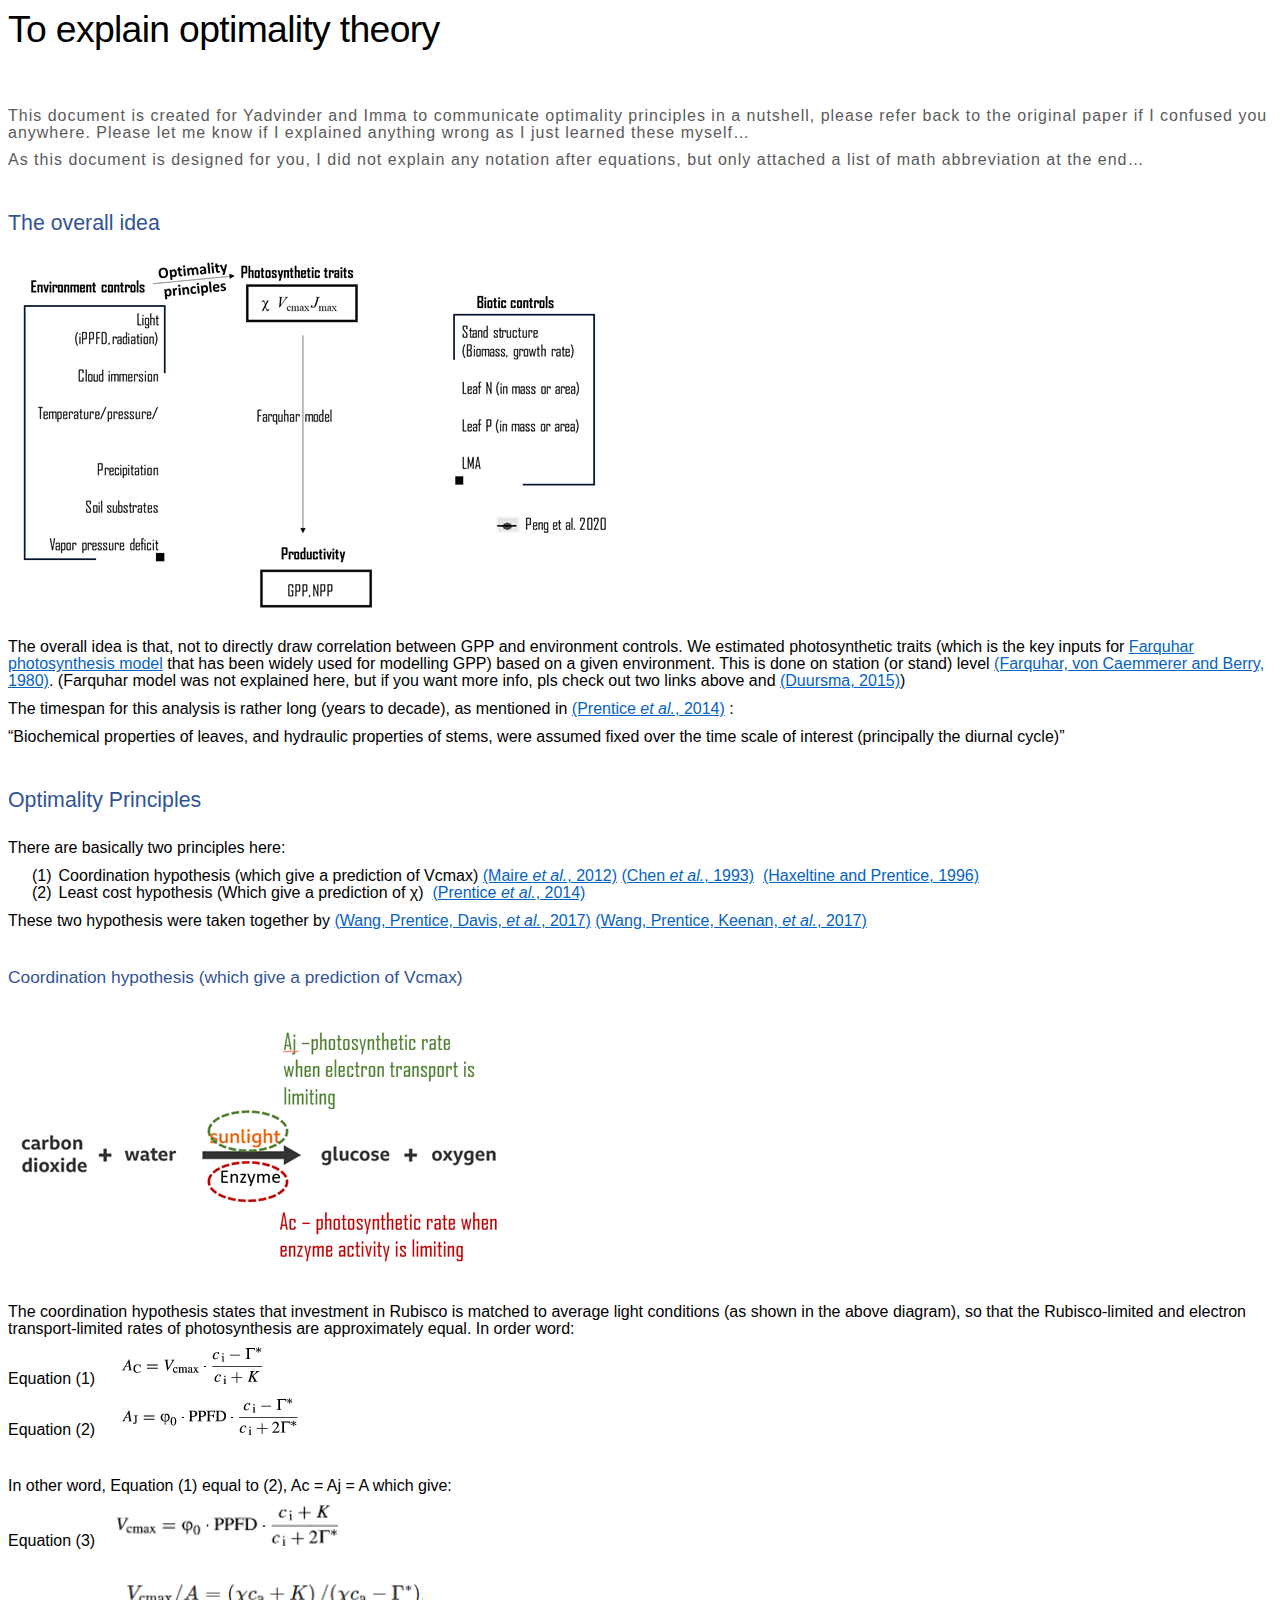
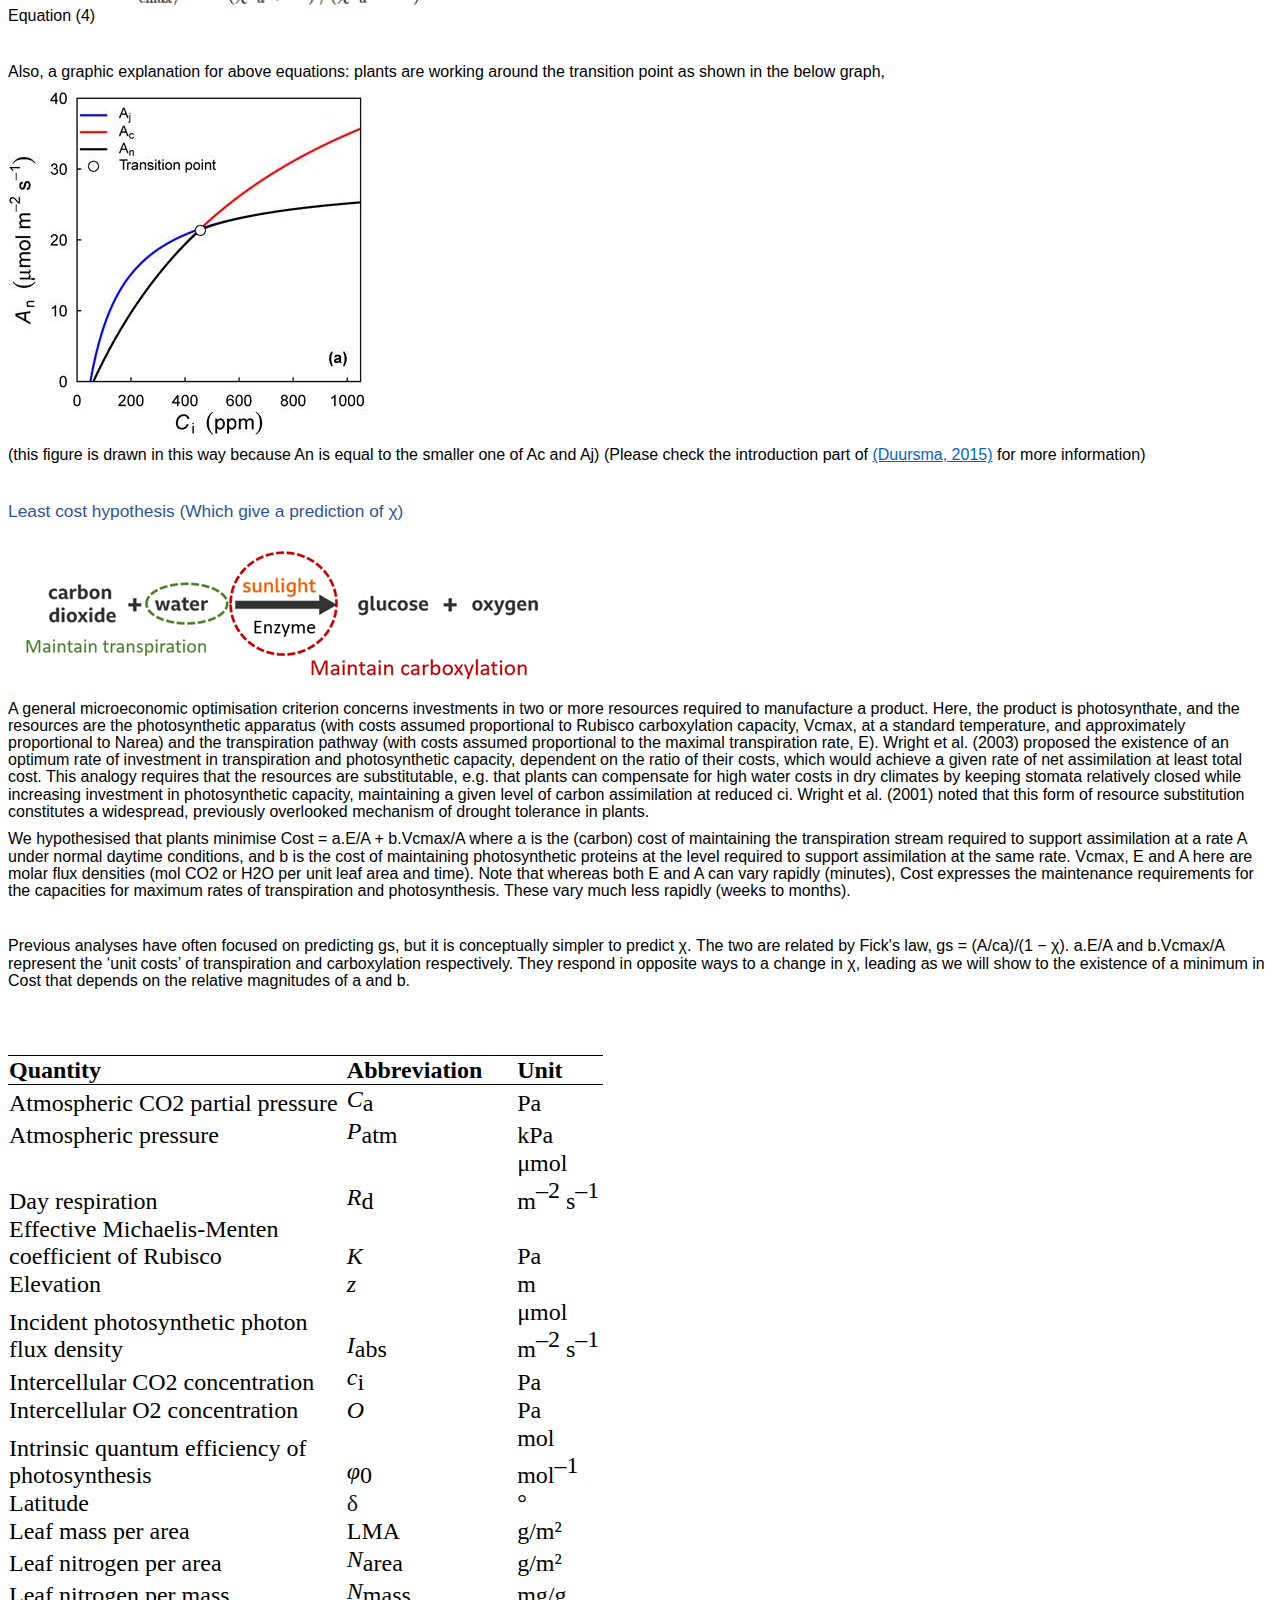
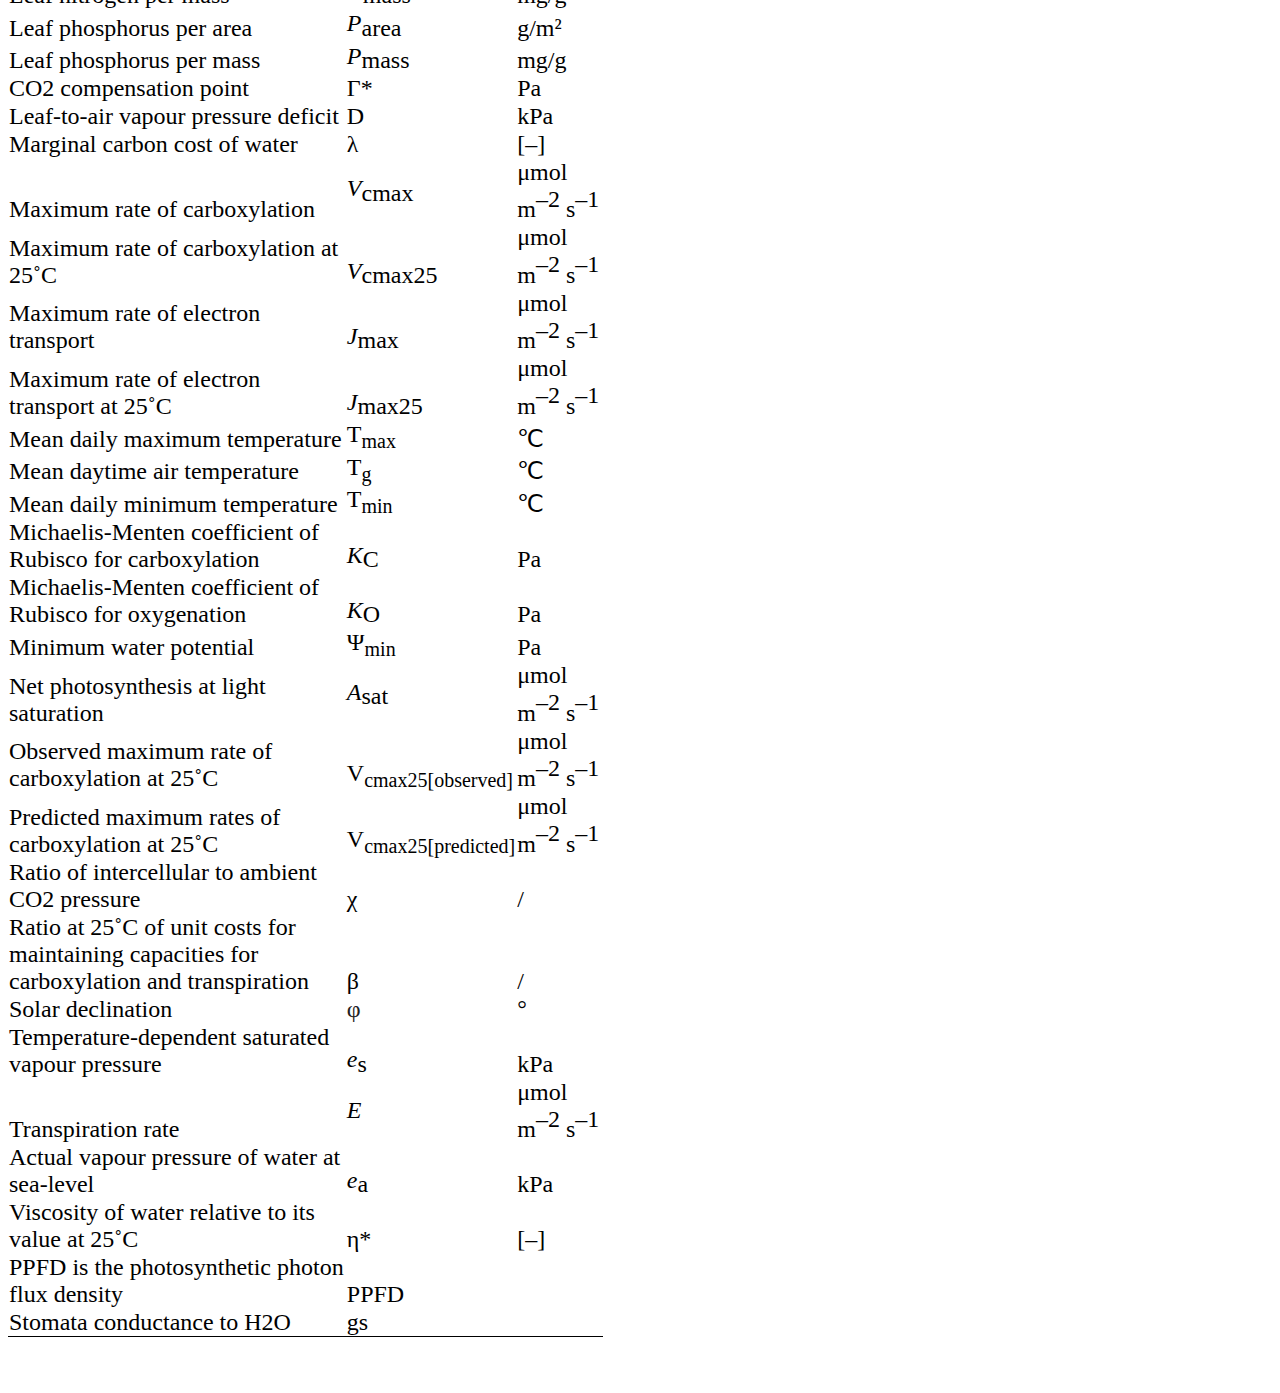
==== optimality.htm @ ad8cc316 "upload for yad again" ====
<html xmlns:v="urn:schemas-microsoft-com:vml"
xmlns:o="urn:schemas-microsoft-com:office:office"
xmlns:w="urn:schemas-microsoft-com:office:word"
xmlns:dt="uuid:C2F41010-65B3-11d1-A29F-00AA00C14882"
xmlns:m="http://schemas.microsoft.com/office/2004/12/omml"
xmlns="http://www.w3.org/TR/REC-html40">

<head>
<meta http-equiv=Content-Type content="text/html; charset=windows-1252">
<meta name=ProgId content=Word.Document>
<meta name=Generator content="Microsoft Word 15">
<meta name=Originator content="Microsoft Word 15">
<link rel=File-List href="optimality_files/filelist.xml">
<link rel=Edit-Time-Data href="optimality_files/editdata.mso">
<!--[if !mso]>
<style>
v\:* {behavior:url(#default#VML);}
o\:* {behavior:url(#default#VML);}
w\:* {behavior:url(#default#VML);}
.shape {behavior:url(#default#VML);}
</style>
<![endif]--><!--[if gte mso 9]><xml>
 <o:DocumentProperties>
  <o:Author>Huanyuan Zhang</o:Author>
  <o:LastAuthor>Huanyuan Zhang</o:LastAuthor>
  <o:Revision>2</o:Revision>
  <o:TotalTime>1</o:TotalTime>
  <o:Created>2020-02-04T22:52:00Z</o:Created>
  <o:LastSaved>2020-02-04T22:52:00Z</o:LastSaved>
  <o:Pages>6</o:Pages>
  <o:Words>4407</o:Words>
  <o:Characters>25124</o:Characters>
  <o:Lines>209</o:Lines>
  <o:Paragraphs>58</o:Paragraphs>
  <o:CharactersWithSpaces>29473</o:CharactersWithSpaces>
  <o:Version>16.00</o:Version>
 </o:DocumentProperties>
 <o:CustomDocumentProperties>
  <o:Mendeley_x0020_Document_1 dt:dt="string">True</o:Mendeley_x0020_Document_1>
  <o:Mendeley_x0020_Unique_x0020_User_x0020_Id_1 dt:dt="string">0187dc9f-86c5-33ab-b234-ea0f21d6e36a</o:Mendeley_x0020_Unique_x0020_User_x0020_Id_1>
  <o:Mendeley_x0020_Citation_x0020_Style_1 dt:dt="string">http://www.zotero.org/styles/harvard-cite-them-right</o:Mendeley_x0020_Citation_x0020_Style_1>
  <o:Mendeley_x0020_Recent_x0020_Style_x0020_Id_x0020_0_1 dt:dt="string">http://www.zotero.org/styles/american-medical-association</o:Mendeley_x0020_Recent_x0020_Style_x0020_Id_x0020_0_1>
  <o:Mendeley_x0020_Recent_x0020_Style_x0020_Name_x0020_0_1 dt:dt="string">American Medical Association</o:Mendeley_x0020_Recent_x0020_Style_x0020_Name_x0020_0_1>
  <o:Mendeley_x0020_Recent_x0020_Style_x0020_Id_x0020_1_1 dt:dt="string">http://www.zotero.org/styles/american-political-science-association</o:Mendeley_x0020_Recent_x0020_Style_x0020_Id_x0020_1_1>
  <o:Mendeley_x0020_Recent_x0020_Style_x0020_Name_x0020_1_1 dt:dt="string">American Political Science Association</o:Mendeley_x0020_Recent_x0020_Style_x0020_Name_x0020_1_1>
  <o:Mendeley_x0020_Recent_x0020_Style_x0020_Id_x0020_2_1 dt:dt="string">http://www.zotero.org/styles/apa</o:Mendeley_x0020_Recent_x0020_Style_x0020_Id_x0020_2_1>
  <o:Mendeley_x0020_Recent_x0020_Style_x0020_Name_x0020_2_1 dt:dt="string">American Psychological Association 6th edition</o:Mendeley_x0020_Recent_x0020_Style_x0020_Name_x0020_2_1>
  <o:Mendeley_x0020_Recent_x0020_Style_x0020_Id_x0020_3_1 dt:dt="string">http://www.zotero.org/styles/american-sociological-association</o:Mendeley_x0020_Recent_x0020_Style_x0020_Id_x0020_3_1>
  <o:Mendeley_x0020_Recent_x0020_Style_x0020_Name_x0020_3_1 dt:dt="string">American Sociological Association</o:Mendeley_x0020_Recent_x0020_Style_x0020_Name_x0020_3_1>
  <o:Mendeley_x0020_Recent_x0020_Style_x0020_Id_x0020_4_1 dt:dt="string">http://www.zotero.org/styles/chicago-author-date</o:Mendeley_x0020_Recent_x0020_Style_x0020_Id_x0020_4_1>
  <o:Mendeley_x0020_Recent_x0020_Style_x0020_Name_x0020_4_1 dt:dt="string">Chicago Manual of Style 17th edition (author-date)</o:Mendeley_x0020_Recent_x0020_Style_x0020_Name_x0020_4_1>
  <o:Mendeley_x0020_Recent_x0020_Style_x0020_Id_x0020_5_1 dt:dt="string">http://www.zotero.org/styles/harvard-cite-them-right</o:Mendeley_x0020_Recent_x0020_Style_x0020_Id_x0020_5_1>
  <o:Mendeley_x0020_Recent_x0020_Style_x0020_Name_x0020_5_1 dt:dt="string">Cite Them Right 10th edition - Harvard</o:Mendeley_x0020_Recent_x0020_Style_x0020_Name_x0020_5_1>
  <o:Mendeley_x0020_Recent_x0020_Style_x0020_Id_x0020_6_1 dt:dt="string">http://www.zotero.org/styles/global-change-biology</o:Mendeley_x0020_Recent_x0020_Style_x0020_Id_x0020_6_1>
  <o:Mendeley_x0020_Recent_x0020_Style_x0020_Name_x0020_6_1 dt:dt="string">Global Change Biology</o:Mendeley_x0020_Recent_x0020_Style_x0020_Name_x0020_6_1>
  <o:Mendeley_x0020_Recent_x0020_Style_x0020_Id_x0020_7_1 dt:dt="string">http://www.zotero.org/styles/ieee</o:Mendeley_x0020_Recent_x0020_Style_x0020_Id_x0020_7_1>
  <o:Mendeley_x0020_Recent_x0020_Style_x0020_Name_x0020_7_1 dt:dt="string">IEEE</o:Mendeley_x0020_Recent_x0020_Style_x0020_Name_x0020_7_1>
  <o:Mendeley_x0020_Recent_x0020_Style_x0020_Id_x0020_8_1 dt:dt="string">http://www.zotero.org/styles/modern-humanities-research-association</o:Mendeley_x0020_Recent_x0020_Style_x0020_Id_x0020_8_1>
  <o:Mendeley_x0020_Recent_x0020_Style_x0020_Name_x0020_8_1 dt:dt="string">Modern Humanities Research Association 3rd edition (note with bibliography)</o:Mendeley_x0020_Recent_x0020_Style_x0020_Name_x0020_8_1>
  <o:Mendeley_x0020_Recent_x0020_Style_x0020_Id_x0020_9_1 dt:dt="string">http://www.zotero.org/styles/nature</o:Mendeley_x0020_Recent_x0020_Style_x0020_Id_x0020_9_1>
  <o:Mendeley_x0020_Recent_x0020_Style_x0020_Name_x0020_9_1 dt:dt="string">Nature</o:Mendeley_x0020_Recent_x0020_Style_x0020_Name_x0020_9_1>
 </o:CustomDocumentProperties>
 <o:OfficeDocumentSettings>
  <o:AllowPNG/>
 </o:OfficeDocumentSettings>
</xml><![endif]-->
<link rel=dataStoreItem href="optimality_files/item0001.xml"
target="optimality_files/props002.xml">
<link rel=themeData href="optimality_files/themedata.thmx">
<link rel=colorSchemeMapping href="optimality_files/colorschememapping.xml">
<!--[if gte mso 9]><xml>
 <w:WordDocument>
  <w:TrackMoves>false</w:TrackMoves>
  <w:TrackFormatting/>
  <w:PunctuationKerning/>
  <w:ValidateAgainstSchemas/>
  <w:SaveIfXMLInvalid>false</w:SaveIfXMLInvalid>
  <w:IgnoreMixedContent>false</w:IgnoreMixedContent>
  <w:AlwaysShowPlaceholderText>false</w:AlwaysShowPlaceholderText>
  <w:DoNotPromoteQF/>
  <w:LidThemeOther>EN-GB</w:LidThemeOther>
  <w:LidThemeAsian>ZH-CN</w:LidThemeAsian>
  <w:LidThemeComplexScript>X-NONE</w:LidThemeComplexScript>
  <w:Compatibility>
   <w:BreakWrappedTables/>
   <w:SnapToGridInCell/>
   <w:WrapTextWithPunct/>
   <w:UseAsianBreakRules/>
   <w:DontGrowAutofit/>
   <w:SplitPgBreakAndParaMark/>
   <w:EnableOpenTypeKerning/>
   <w:DontFlipMirrorIndents/>
   <w:OverrideTableStyleHps/>
   <w:UseFELayout/>
  </w:Compatibility>
  <m:mathPr>
   <m:mathFont m:val="Cambria Math"/>
   <m:brkBin m:val="before"/>
   <m:brkBinSub m:val="&#45;-"/>
   <m:smallFrac m:val="off"/>
   <m:dispDef/>
   <m:lMargin m:val="0"/>
   <m:rMargin m:val="0"/>
   <m:defJc m:val="centerGroup"/>
   <m:wrapIndent m:val="1440"/>
   <m:intLim m:val="subSup"/>
   <m:naryLim m:val="undOvr"/>
  </m:mathPr></w:WordDocument>
</xml><![endif]--><!--[if gte mso 9]><xml>
 <w:LatentStyles DefLockedState="false" DefUnhideWhenUsed="false"
  DefSemiHidden="false" DefQFormat="false" DefPriority="99"
  LatentStyleCount="377">
  <w:LsdException Locked="false" Priority="0" QFormat="true" Name="Normal"/>
  <w:LsdException Locked="false" Priority="9" QFormat="true" Name="heading 1"/>
  <w:LsdException Locked="false" Priority="9" SemiHidden="true"
   UnhideWhenUsed="true" QFormat="true" Name="heading 2"/>
  <w:LsdException Locked="false" Priority="9" SemiHidden="true"
   UnhideWhenUsed="true" QFormat="true" Name="heading 3"/>
  <w:LsdException Locked="false" Priority="9" SemiHidden="true"
   UnhideWhenUsed="true" QFormat="true" Name="heading 4"/>
  <w:LsdException Locked="false" Priority="9" SemiHidden="true"
   UnhideWhenUsed="true" QFormat="true" Name="heading 5"/>
  <w:LsdException Locked="false" Priority="9" SemiHidden="true"
   UnhideWhenUsed="true" QFormat="true" Name="heading 6"/>
  <w:LsdException Locked="false" Priority="9" SemiHidden="true"
   UnhideWhenUsed="true" QFormat="true" Name="heading 7"/>
  <w:LsdException Locked="false" Priority="9" SemiHidden="true"
   UnhideWhenUsed="true" QFormat="true" Name="heading 8"/>
  <w:LsdException Locked="false" Priority="9" SemiHidden="true"
   UnhideWhenUsed="true" QFormat="true" Name="heading 9"/>
  <w:LsdException Locked="false" SemiHidden="true" UnhideWhenUsed="true"
   Name="index 1"/>
  <w:LsdException Locked="false" SemiHidden="true" UnhideWhenUsed="true"
   Name="index 2"/>
  <w:LsdException Locked="false" SemiHidden="true" UnhideWhenUsed="true"
   Name="index 3"/>
  <w:LsdException Locked="false" SemiHidden="true" UnhideWhenUsed="true"
   Name="index 4"/>
  <w:LsdException Locked="false" SemiHidden="true" UnhideWhenUsed="true"
   Name="index 5"/>
  <w:LsdException Locked="false" SemiHidden="true" UnhideWhenUsed="true"
   Name="index 6"/>
  <w:LsdException Locked="false" SemiHidden="true" UnhideWhenUsed="true"
   Name="index 7"/>
  <w:LsdException Locked="false" SemiHidden="true" UnhideWhenUsed="true"
   Name="index 8"/>
  <w:LsdException Locked="false" SemiHidden="true" UnhideWhenUsed="true"
   Name="index 9"/>
  <w:LsdException Locked="false" Priority="39" SemiHidden="true"
   UnhideWhenUsed="true" Name="toc 1"/>
  <w:LsdException Locked="false" Priority="39" SemiHidden="true"
   UnhideWhenUsed="true" Name="toc 2"/>
  <w:LsdException Locked="false" Priority="39" SemiHidden="true"
   UnhideWhenUsed="true" Name="toc 3"/>
  <w:LsdException Locked="false" Priority="39" SemiHidden="true"
   UnhideWhenUsed="true" Name="toc 4"/>
  <w:LsdException Locked="false" Priority="39" SemiHidden="true"
   UnhideWhenUsed="true" Name="toc 5"/>
  <w:LsdException Locked="false" Priority="39" SemiHidden="true"
   UnhideWhenUsed="true" Name="toc 6"/>
  <w:LsdException Locked="false" Priority="39" SemiHidden="true"
   UnhideWhenUsed="true" Name="toc 7"/>
  <w:LsdException Locked="false" Priority="39" SemiHidden="true"
   UnhideWhenUsed="true" Name="toc 8"/>
  <w:LsdException Locked="false" Priority="39" SemiHidden="true"
   UnhideWhenUsed="true" Name="toc 9"/>
  <w:LsdException Locked="false" SemiHidden="true" UnhideWhenUsed="true"
   Name="Normal Indent"/>
  <w:LsdException Locked="false" SemiHidden="true" UnhideWhenUsed="true"
   Name="footnote text"/>
  <w:LsdException Locked="false" SemiHidden="true" UnhideWhenUsed="true"
   Name="annotation text"/>
  <w:LsdException Locked="false" SemiHidden="true" UnhideWhenUsed="true"
   Name="header"/>
  <w:LsdException Locked="false" SemiHidden="true" UnhideWhenUsed="true"
   Name="footer"/>
  <w:LsdException Locked="false" SemiHidden="true" UnhideWhenUsed="true"
   Name="index heading"/>
  <w:LsdException Locked="false" Priority="35" SemiHidden="true"
   UnhideWhenUsed="true" QFormat="true" Name="caption"/>
  <w:LsdException Locked="false" SemiHidden="true" UnhideWhenUsed="true"
   Name="table of figures"/>
  <w:LsdException Locked="false" SemiHidden="true" UnhideWhenUsed="true"
   Name="envelope address"/>
  <w:LsdException Locked="false" SemiHidden="true" UnhideWhenUsed="true"
   Name="envelope return"/>
  <w:LsdException Locked="false" SemiHidden="true" UnhideWhenUsed="true"
   Name="footnote reference"/>
  <w:LsdException Locked="false" SemiHidden="true" UnhideWhenUsed="true"
   Name="annotation reference"/>
  <w:LsdException Locked="false" SemiHidden="true" UnhideWhenUsed="true"
   Name="line number"/>
  <w:LsdException Locked="false" SemiHidden="true" UnhideWhenUsed="true"
   Name="page number"/>
  <w:LsdException Locked="false" SemiHidden="true" UnhideWhenUsed="true"
   Name="endnote reference"/>
  <w:LsdException Locked="false" SemiHidden="true" UnhideWhenUsed="true"
   Name="endnote text"/>
  <w:LsdException Locked="false" SemiHidden="true" UnhideWhenUsed="true"
   Name="table of authorities"/>
  <w:LsdException Locked="false" SemiHidden="true" UnhideWhenUsed="true"
   Name="macro"/>
  <w:LsdException Locked="false" SemiHidden="true" UnhideWhenUsed="true"
   Name="toa heading"/>
  <w:LsdException Locked="false" SemiHidden="true" UnhideWhenUsed="true"
   Name="List"/>
  <w:LsdException Locked="false" SemiHidden="true" UnhideWhenUsed="true"
   Name="List Bullet"/>
  <w:LsdException Locked="false" SemiHidden="true" UnhideWhenUsed="true"
   Name="List Number"/>
  <w:LsdException Locked="false" SemiHidden="true" UnhideWhenUsed="true"
   Name="List 2"/>
  <w:LsdException Locked="false" SemiHidden="true" UnhideWhenUsed="true"
   Name="List 3"/>
  <w:LsdException Locked="false" SemiHidden="true" UnhideWhenUsed="true"
   Name="List 4"/>
  <w:LsdException Locked="false" SemiHidden="true" UnhideWhenUsed="true"
   Name="List 5"/>
  <w:LsdException Locked="false" SemiHidden="true" UnhideWhenUsed="true"
   Name="List Bullet 2"/>
  <w:LsdException Locked="false" SemiHidden="true" UnhideWhenUsed="true"
   Name="List Bullet 3"/>
  <w:LsdException Locked="false" SemiHidden="true" UnhideWhenUsed="true"
   Name="List Bullet 4"/>
  <w:LsdException Locked="false" SemiHidden="true" UnhideWhenUsed="true"
   Name="List Bullet 5"/>
  <w:LsdException Locked="false" SemiHidden="true" UnhideWhenUsed="true"
   Name="List Number 2"/>
  <w:LsdException Locked="false" SemiHidden="true" UnhideWhenUsed="true"
   Name="List Number 3"/>
  <w:LsdException Locked="false" SemiHidden="true" UnhideWhenUsed="true"
   Name="List Number 4"/>
  <w:LsdException Locked="false" SemiHidden="true" UnhideWhenUsed="true"
   Name="List Number 5"/>
  <w:LsdException Locked="false" Priority="10" QFormat="true" Name="Title"/>
  <w:LsdException Locked="false" SemiHidden="true" UnhideWhenUsed="true"
   Name="Closing"/>
  <w:LsdException Locked="false" SemiHidden="true" UnhideWhenUsed="true"
   Name="Signature"/>
  <w:LsdException Locked="false" Priority="1" SemiHidden="true"
   UnhideWhenUsed="true" Name="Default Paragraph Font"/>
  <w:LsdException Locked="false" SemiHidden="true" UnhideWhenUsed="true"
   Name="Body Text"/>
  <w:LsdException Locked="false" SemiHidden="true" UnhideWhenUsed="true"
   Name="Body Text Indent"/>
  <w:LsdException Locked="false" SemiHidden="true" UnhideWhenUsed="true"
   Name="List Continue"/>
  <w:LsdException Locked="false" SemiHidden="true" UnhideWhenUsed="true"
   Name="List Continue 2"/>
  <w:LsdException Locked="false" SemiHidden="true" UnhideWhenUsed="true"
   Name="List Continue 3"/>
  <w:LsdException Locked="false" SemiHidden="true" UnhideWhenUsed="true"
   Name="List Continue 4"/>
  <w:LsdException Locked="false" SemiHidden="true" UnhideWhenUsed="true"
   Name="List Continue 5"/>
  <w:LsdException Locked="false" SemiHidden="true" UnhideWhenUsed="true"
   Name="Message Header"/>
  <w:LsdException Locked="false" Priority="11" QFormat="true" Name="Subtitle"/>
  <w:LsdException Locked="false" SemiHidden="true" UnhideWhenUsed="true"
   Name="Salutation"/>
  <w:LsdException Locked="false" SemiHidden="true" UnhideWhenUsed="true"
   Name="Date"/>
  <w:LsdException Locked="false" SemiHidden="true" UnhideWhenUsed="true"
   Name="Body Text First Indent"/>
  <w:LsdException Locked="false" SemiHidden="true" UnhideWhenUsed="true"
   Name="Body Text First Indent 2"/>
  <w:LsdException Locked="false" SemiHidden="true" UnhideWhenUsed="true"
   Name="Note Heading"/>
  <w:LsdException Locked="false" SemiHidden="true" UnhideWhenUsed="true"
   Name="Body Text 2"/>
  <w:LsdException Locked="false" SemiHidden="true" UnhideWhenUsed="true"
   Name="Body Text 3"/>
  <w:LsdException Locked="false" SemiHidden="true" UnhideWhenUsed="true"
   Name="Body Text Indent 2"/>
  <w:LsdException Locked="false" SemiHidden="true" UnhideWhenUsed="true"
   Name="Body Text Indent 3"/>
  <w:LsdException Locked="false" SemiHidden="true" UnhideWhenUsed="true"
   Name="Block Text"/>
  <w:LsdException Locked="false" SemiHidden="true" UnhideWhenUsed="true"
   Name="Hyperlink"/>
  <w:LsdException Locked="false" SemiHidden="true" UnhideWhenUsed="true"
   Name="FollowedHyperlink"/>
  <w:LsdException Locked="false" Priority="22" QFormat="true" Name="Strong"/>
  <w:LsdException Locked="false" Priority="20" QFormat="true" Name="Emphasis"/>
  <w:LsdException Locked="false" SemiHidden="true" UnhideWhenUsed="true"
   Name="Document Map"/>
  <w:LsdException Locked="false" SemiHidden="true" UnhideWhenUsed="true"
   Name="Plain Text"/>
  <w:LsdException Locked="false" SemiHidden="true" UnhideWhenUsed="true"
   Name="E-mail Signature"/>
  <w:LsdException Locked="false" SemiHidden="true" UnhideWhenUsed="true"
   Name="HTML Top of Form"/>
  <w:LsdException Locked="false" SemiHidden="true" UnhideWhenUsed="true"
   Name="HTML Bottom of Form"/>
  <w:LsdException Locked="false" SemiHidden="true" UnhideWhenUsed="true"
   Name="Normal (Web)"/>
  <w:LsdException Locked="false" SemiHidden="true" UnhideWhenUsed="true"
   Name="HTML Acronym"/>
  <w:LsdException Locked="false" SemiHidden="true" UnhideWhenUsed="true"
   Name="HTML Address"/>
  <w:LsdException Locked="false" SemiHidden="true" UnhideWhenUsed="true"
   Name="HTML Cite"/>
  <w:LsdException Locked="false" SemiHidden="true" UnhideWhenUsed="true"
   Name="HTML Code"/>
  <w:LsdException Locked="false" SemiHidden="true" UnhideWhenUsed="true"
   Name="HTML Definition"/>
  <w:LsdException Locked="false" SemiHidden="true" UnhideWhenUsed="true"
   Name="HTML Keyboard"/>
  <w:LsdException Locked="false" SemiHidden="true" UnhideWhenUsed="true"
   Name="HTML Preformatted"/>
  <w:LsdException Locked="false" SemiHidden="true" UnhideWhenUsed="true"
   Name="HTML Sample"/>
  <w:LsdException Locked="false" SemiHidden="true" UnhideWhenUsed="true"
   Name="HTML Typewriter"/>
  <w:LsdException Locked="false" SemiHidden="true" UnhideWhenUsed="true"
   Name="HTML Variable"/>
  <w:LsdException Locked="false" SemiHidden="true" UnhideWhenUsed="true"
   Name="Normal Table"/>
  <w:LsdException Locked="false" SemiHidden="true" UnhideWhenUsed="true"
   Name="annotation subject"/>
  <w:LsdException Locked="false" SemiHidden="true" UnhideWhenUsed="true"
   Name="No List"/>
  <w:LsdException Locked="false" SemiHidden="true" UnhideWhenUsed="true"
   Name="Outline List 1"/>
  <w:LsdException Locked="false" SemiHidden="true" UnhideWhenUsed="true"
   Name="Outline List 2"/>
  <w:LsdException Locked="false" SemiHidden="true" UnhideWhenUsed="true"
   Name="Outline List 3"/>
  <w:LsdException Locked="false" SemiHidden="true" UnhideWhenUsed="true"
   Name="Table Simple 1"/>
  <w:LsdException Locked="false" SemiHidden="true" UnhideWhenUsed="true"
   Name="Table Simple 2"/>
  <w:LsdException Locked="false" SemiHidden="true" UnhideWhenUsed="true"
   Name="Table Simple 3"/>
  <w:LsdException Locked="false" SemiHidden="true" UnhideWhenUsed="true"
   Name="Table Classic 1"/>
  <w:LsdException Locked="false" SemiHidden="true" UnhideWhenUsed="true"
   Name="Table Classic 2"/>
  <w:LsdException Locked="false" SemiHidden="true" UnhideWhenUsed="true"
   Name="Table Classic 3"/>
  <w:LsdException Locked="false" SemiHidden="true" UnhideWhenUsed="true"
   Name="Table Classic 4"/>
  <w:LsdException Locked="false" SemiHidden="true" UnhideWhenUsed="true"
   Name="Table Colorful 1"/>
  <w:LsdException Locked="false" SemiHidden="true" UnhideWhenUsed="true"
   Name="Table Colorful 2"/>
  <w:LsdException Locked="false" SemiHidden="true" UnhideWhenUsed="true"
   Name="Table Colorful 3"/>
  <w:LsdException Locked="false" SemiHidden="true" UnhideWhenUsed="true"
   Name="Table Columns 1"/>
  <w:LsdException Locked="false" SemiHidden="true" UnhideWhenUsed="true"
   Name="Table Columns 2"/>
  <w:LsdException Locked="false" SemiHidden="true" UnhideWhenUsed="true"
   Name="Table Columns 3"/>
  <w:LsdException Locked="false" SemiHidden="true" UnhideWhenUsed="true"
   Name="Table Columns 4"/>
  <w:LsdException Locked="false" SemiHidden="true" UnhideWhenUsed="true"
   Name="Table Columns 5"/>
  <w:LsdException Locked="false" SemiHidden="true" UnhideWhenUsed="true"
   Name="Table Grid 1"/>
  <w:LsdException Locked="false" SemiHidden="true" UnhideWhenUsed="true"
   Name="Table Grid 2"/>
  <w:LsdException Locked="false" SemiHidden="true" UnhideWhenUsed="true"
   Name="Table Grid 3"/>
  <w:LsdException Locked="false" SemiHidden="true" UnhideWhenUsed="true"
   Name="Table Grid 4"/>
  <w:LsdException Locked="false" SemiHidden="true" UnhideWhenUsed="true"
   Name="Table Grid 5"/>
  <w:LsdException Locked="false" SemiHidden="true" UnhideWhenUsed="true"
   Name="Table Grid 6"/>
  <w:LsdException Locked="false" SemiHidden="true" UnhideWhenUsed="true"
   Name="Table Grid 7"/>
  <w:LsdException Locked="false" SemiHidden="true" UnhideWhenUsed="true"
   Name="Table Grid 8"/>
  <w:LsdException Locked="false" SemiHidden="true" UnhideWhenUsed="true"
   Name="Table List 1"/>
  <w:LsdException Locked="false" SemiHidden="true" UnhideWhenUsed="true"
   Name="Table List 2"/>
  <w:LsdException Locked="false" SemiHidden="true" UnhideWhenUsed="true"
   Name="Table List 3"/>
  <w:LsdException Locked="false" SemiHidden="true" UnhideWhenUsed="true"
   Name="Table List 4"/>
  <w:LsdException Locked="false" SemiHidden="true" UnhideWhenUsed="true"
   Name="Table List 5"/>
  <w:LsdException Locked="false" SemiHidden="true" UnhideWhenUsed="true"
   Name="Table List 6"/>
  <w:LsdException Locked="false" SemiHidden="true" UnhideWhenUsed="true"
   Name="Table List 7"/>
  <w:LsdException Locked="false" SemiHidden="true" UnhideWhenUsed="true"
   Name="Table List 8"/>
  <w:LsdException Locked="false" SemiHidden="true" UnhideWhenUsed="true"
   Name="Table 3D effects 1"/>
  <w:LsdException Locked="false" SemiHidden="true" UnhideWhenUsed="true"
   Name="Table 3D effects 2"/>
  <w:LsdException Locked="false" SemiHidden="true" UnhideWhenUsed="true"
   Name="Table 3D effects 3"/>
  <w:LsdException Locked="false" SemiHidden="true" UnhideWhenUsed="true"
   Name="Table Contemporary"/>
  <w:LsdException Locked="false" SemiHidden="true" UnhideWhenUsed="true"
   Name="Table Elegant"/>
  <w:LsdException Locked="false" SemiHidden="true" UnhideWhenUsed="true"
   Name="Table Professional"/>
  <w:LsdException Locked="false" SemiHidden="true" UnhideWhenUsed="true"
   Name="Table Subtle 1"/>
  <w:LsdException Locked="false" SemiHidden="true" UnhideWhenUsed="true"
   Name="Table Subtle 2"/>
  <w:LsdException Locked="false" SemiHidden="true" UnhideWhenUsed="true"
   Name="Table Web 1"/>
  <w:LsdException Locked="false" SemiHidden="true" UnhideWhenUsed="true"
   Name="Table Web 2"/>
  <w:LsdException Locked="false" SemiHidden="true" UnhideWhenUsed="true"
   Name="Table Web 3"/>
  <w:LsdException Locked="false" SemiHidden="true" UnhideWhenUsed="true"
   Name="Balloon Text"/>
  <w:LsdException Locked="false" Priority="39" Name="Table Grid"/>
  <w:LsdException Locked="false" SemiHidden="true" UnhideWhenUsed="true"
   Name="Table Theme"/>
  <w:LsdException Locked="false" SemiHidden="true" Name="Placeholder Text"/>
  <w:LsdException Locked="false" Priority="1" QFormat="true" Name="No Spacing"/>
  <w:LsdException Locked="false" Priority="60" Name="Light Shading"/>
  <w:LsdException Locked="false" Priority="61" Name="Light List"/>
  <w:LsdException Locked="false" Priority="62" Name="Light Grid"/>
  <w:LsdException Locked="false" Priority="63" Name="Medium Shading 1"/>
  <w:LsdException Locked="false" Priority="64" Name="Medium Shading 2"/>
  <w:LsdException Locked="false" Priority="65" Name="Medium List 1"/>
  <w:LsdException Locked="false" Priority="66" Name="Medium List 2"/>
  <w:LsdException Locked="false" Priority="67" Name="Medium Grid 1"/>
  <w:LsdException Locked="false" Priority="68" Name="Medium Grid 2"/>
  <w:LsdException Locked="false" Priority="69" Name="Medium Grid 3"/>
  <w:LsdException Locked="false" Priority="70" Name="Dark List"/>
  <w:LsdException Locked="false" Priority="71" Name="Colorful Shading"/>
  <w:LsdException Locked="false" Priority="72" Name="Colorful List"/>
  <w:LsdException Locked="false" Priority="73" Name="Colorful Grid"/>
  <w:LsdException Locked="false" Priority="60" Name="Light Shading Accent 1"/>
  <w:LsdException Locked="false" Priority="61" Name="Light List Accent 1"/>
  <w:LsdException Locked="false" Priority="62" Name="Light Grid Accent 1"/>
  <w:LsdException Locked="false" Priority="63" Name="Medium Shading 1 Accent 1"/>
  <w:LsdException Locked="false" Priority="64" Name="Medium Shading 2 Accent 1"/>
  <w:LsdException Locked="false" Priority="65" Name="Medium List 1 Accent 1"/>
  <w:LsdException Locked="false" SemiHidden="true" Name="Revision"/>
  <w:LsdException Locked="false" Priority="34" QFormat="true"
   Name="List Paragraph"/>
  <w:LsdException Locked="false" Priority="29" QFormat="true" Name="Quote"/>
  <w:LsdException Locked="false" Priority="30" QFormat="true"
   Name="Intense Quote"/>
  <w:LsdException Locked="false" Priority="66" Name="Medium List 2 Accent 1"/>
  <w:LsdException Locked="false" Priority="67" Name="Medium Grid 1 Accent 1"/>
  <w:LsdException Locked="false" Priority="68" Name="Medium Grid 2 Accent 1"/>
  <w:LsdException Locked="false" Priority="69" Name="Medium Grid 3 Accent 1"/>
  <w:LsdException Locked="false" Priority="70" Name="Dark List Accent 1"/>
  <w:LsdException Locked="false" Priority="71" Name="Colorful Shading Accent 1"/>
  <w:LsdException Locked="false" Priority="72" Name="Colorful List Accent 1"/>
  <w:LsdException Locked="false" Priority="73" Name="Colorful Grid Accent 1"/>
  <w:LsdException Locked="false" Priority="60" Name="Light Shading Accent 2"/>
  <w:LsdException Locked="false" Priority="61" Name="Light List Accent 2"/>
  <w:LsdException Locked="false" Priority="62" Name="Light Grid Accent 2"/>
  <w:LsdException Locked="false" Priority="63" Name="Medium Shading 1 Accent 2"/>
  <w:LsdException Locked="false" Priority="64" Name="Medium Shading 2 Accent 2"/>
  <w:LsdException Locked="false" Priority="65" Name="Medium List 1 Accent 2"/>
  <w:LsdException Locked="false" Priority="66" Name="Medium List 2 Accent 2"/>
  <w:LsdException Locked="false" Priority="67" Name="Medium Grid 1 Accent 2"/>
  <w:LsdException Locked="false" Priority="68" Name="Medium Grid 2 Accent 2"/>
  <w:LsdException Locked="false" Priority="69" Name="Medium Grid 3 Accent 2"/>
  <w:LsdException Locked="false" Priority="70" Name="Dark List Accent 2"/>
  <w:LsdException Locked="false" Priority="71" Name="Colorful Shading Accent 2"/>
  <w:LsdException Locked="false" Priority="72" Name="Colorful List Accent 2"/>
  <w:LsdException Locked="false" Priority="73" Name="Colorful Grid Accent 2"/>
  <w:LsdException Locked="false" Priority="60" Name="Light Shading Accent 3"/>
  <w:LsdException Locked="false" Priority="61" Name="Light List Accent 3"/>
  <w:LsdException Locked="false" Priority="62" Name="Light Grid Accent 3"/>
  <w:LsdException Locked="false" Priority="63" Name="Medium Shading 1 Accent 3"/>
  <w:LsdException Locked="false" Priority="64" Name="Medium Shading 2 Accent 3"/>
  <w:LsdException Locked="false" Priority="65" Name="Medium List 1 Accent 3"/>
  <w:LsdException Locked="false" Priority="66" Name="Medium List 2 Accent 3"/>
  <w:LsdException Locked="false" Priority="67" Name="Medium Grid 1 Accent 3"/>
  <w:LsdException Locked="false" Priority="68" Name="Medium Grid 2 Accent 3"/>
  <w:LsdException Locked="false" Priority="69" Name="Medium Grid 3 Accent 3"/>
  <w:LsdException Locked="false" Priority="70" Name="Dark List Accent 3"/>
  <w:LsdException Locked="false" Priority="71" Name="Colorful Shading Accent 3"/>
  <w:LsdException Locked="false" Priority="72" Name="Colorful List Accent 3"/>
  <w:LsdException Locked="false" Priority="73" Name="Colorful Grid Accent 3"/>
  <w:LsdException Locked="false" Priority="60" Name="Light Shading Accent 4"/>
  <w:LsdException Locked="false" Priority="61" Name="Light List Accent 4"/>
  <w:LsdException Locked="false" Priority="62" Name="Light Grid Accent 4"/>
  <w:LsdException Locked="false" Priority="63" Name="Medium Shading 1 Accent 4"/>
  <w:LsdException Locked="false" Priority="64" Name="Medium Shading 2 Accent 4"/>
  <w:LsdException Locked="false" Priority="65" Name="Medium List 1 Accent 4"/>
  <w:LsdException Locked="false" Priority="66" Name="Medium List 2 Accent 4"/>
  <w:LsdException Locked="false" Priority="67" Name="Medium Grid 1 Accent 4"/>
  <w:LsdException Locked="false" Priority="68" Name="Medium Grid 2 Accent 4"/>
  <w:LsdException Locked="false" Priority="69" Name="Medium Grid 3 Accent 4"/>
  <w:LsdException Locked="false" Priority="70" Name="Dark List Accent 4"/>
  <w:LsdException Locked="false" Priority="71" Name="Colorful Shading Accent 4"/>
  <w:LsdException Locked="false" Priority="72" Name="Colorful List Accent 4"/>
  <w:LsdException Locked="false" Priority="73" Name="Colorful Grid Accent 4"/>
  <w:LsdException Locked="false" Priority="60" Name="Light Shading Accent 5"/>
  <w:LsdException Locked="false" Priority="61" Name="Light List Accent 5"/>
  <w:LsdException Locked="false" Priority="62" Name="Light Grid Accent 5"/>
  <w:LsdException Locked="false" Priority="63" Name="Medium Shading 1 Accent 5"/>
  <w:LsdException Locked="false" Priority="64" Name="Medium Shading 2 Accent 5"/>
  <w:LsdException Locked="false" Priority="65" Name="Medium List 1 Accent 5"/>
  <w:LsdException Locked="false" Priority="66" Name="Medium List 2 Accent 5"/>
  <w:LsdException Locked="false" Priority="67" Name="Medium Grid 1 Accent 5"/>
  <w:LsdException Locked="false" Priority="68" Name="Medium Grid 2 Accent 5"/>
  <w:LsdException Locked="false" Priority="69" Name="Medium Grid 3 Accent 5"/>
  <w:LsdException Locked="false" Priority="70" Name="Dark List Accent 5"/>
  <w:LsdException Locked="false" Priority="71" Name="Colorful Shading Accent 5"/>
  <w:LsdException Locked="false" Priority="72" Name="Colorful List Accent 5"/>
  <w:LsdException Locked="false" Priority="73" Name="Colorful Grid Accent 5"/>
  <w:LsdException Locked="false" Priority="60" Name="Light Shading Accent 6"/>
  <w:LsdException Locked="false" Priority="61" Name="Light List Accent 6"/>
  <w:LsdException Locked="false" Priority="62" Name="Light Grid Accent 6"/>
  <w:LsdException Locked="false" Priority="63" Name="Medium Shading 1 Accent 6"/>
  <w:LsdException Locked="false" Priority="64" Name="Medium Shading 2 Accent 6"/>
  <w:LsdException Locked="false" Priority="65" Name="Medium List 1 Accent 6"/>
  <w:LsdException Locked="false" Priority="66" Name="Medium List 2 Accent 6"/>
  <w:LsdException Locked="false" Priority="67" Name="Medium Grid 1 Accent 6"/>
  <w:LsdException Locked="false" Priority="68" Name="Medium Grid 2 Accent 6"/>
  <w:LsdException Locked="false" Priority="69" Name="Medium Grid 3 Accent 6"/>
  <w:LsdException Locked="false" Priority="70" Name="Dark List Accent 6"/>
  <w:LsdException Locked="false" Priority="71" Name="Colorful Shading Accent 6"/>
  <w:LsdException Locked="false" Priority="72" Name="Colorful List Accent 6"/>
  <w:LsdException Locked="false" Priority="73" Name="Colorful Grid Accent 6"/>
  <w:LsdException Locked="false" Priority="19" QFormat="true"
   Name="Subtle Emphasis"/>
  <w:LsdException Locked="false" Priority="21" QFormat="true"
   Name="Intense Emphasis"/>
  <w:LsdException Locked="false" Priority="31" QFormat="true"
   Name="Subtle Reference"/>
  <w:LsdException Locked="false" Priority="32" QFormat="true"
   Name="Intense Reference"/>
  <w:LsdException Locked="false" Priority="33" QFormat="true" Name="Book Title"/>
  <w:LsdException Locked="false" Priority="37" SemiHidden="true"
   UnhideWhenUsed="true" Name="Bibliography"/>
  <w:LsdException Locked="false" Priority="39" SemiHidden="true"
   UnhideWhenUsed="true" QFormat="true" Name="TOC Heading"/>
  <w:LsdException Locked="false" Priority="41" Name="Plain Table 1"/>
  <w:LsdException Locked="false" Priority="42" Name="Plain Table 2"/>
  <w:LsdException Locked="false" Priority="43" Name="Plain Table 3"/>
  <w:LsdException Locked="false" Priority="44" Name="Plain Table 4"/>
  <w:LsdException Locked="false" Priority="45" Name="Plain Table 5"/>
  <w:LsdException Locked="false" Priority="40" Name="Grid Table Light"/>
  <w:LsdException Locked="false" Priority="46" Name="Grid Table 1 Light"/>
  <w:LsdException Locked="false" Priority="47" Name="Grid Table 2"/>
  <w:LsdException Locked="false" Priority="48" Name="Grid Table 3"/>
  <w:LsdException Locked="false" Priority="49" Name="Grid Table 4"/>
  <w:LsdException Locked="false" Priority="50" Name="Grid Table 5 Dark"/>
  <w:LsdException Locked="false" Priority="51" Name="Grid Table 6 Colorful"/>
  <w:LsdException Locked="false" Priority="52" Name="Grid Table 7 Colorful"/>
  <w:LsdException Locked="false" Priority="46"
   Name="Grid Table 1 Light Accent 1"/>
  <w:LsdException Locked="false" Priority="47" Name="Grid Table 2 Accent 1"/>
  <w:LsdException Locked="false" Priority="48" Name="Grid Table 3 Accent 1"/>
  <w:LsdException Locked="false" Priority="49" Name="Grid Table 4 Accent 1"/>
  <w:LsdException Locked="false" Priority="50" Name="Grid Table 5 Dark Accent 1"/>
  <w:LsdException Locked="false" Priority="51"
   Name="Grid Table 6 Colorful Accent 1"/>
  <w:LsdException Locked="false" Priority="52"
   Name="Grid Table 7 Colorful Accent 1"/>
  <w:LsdException Locked="false" Priority="46"
   Name="Grid Table 1 Light Accent 2"/>
  <w:LsdException Locked="false" Priority="47" Name="Grid Table 2 Accent 2"/>
  <w:LsdException Locked="false" Priority="48" Name="Grid Table 3 Accent 2"/>
  <w:LsdException Locked="false" Priority="49" Name="Grid Table 4 Accent 2"/>
  <w:LsdException Locked="false" Priority="50" Name="Grid Table 5 Dark Accent 2"/>
  <w:LsdException Locked="false" Priority="51"
   Name="Grid Table 6 Colorful Accent 2"/>
  <w:LsdException Locked="false" Priority="52"
   Name="Grid Table 7 Colorful Accent 2"/>
  <w:LsdException Locked="false" Priority="46"
   Name="Grid Table 1 Light Accent 3"/>
  <w:LsdException Locked="false" Priority="47" Name="Grid Table 2 Accent 3"/>
  <w:LsdException Locked="false" Priority="48" Name="Grid Table 3 Accent 3"/>
  <w:LsdException Locked="false" Priority="49" Name="Grid Table 4 Accent 3"/>
  <w:LsdException Locked="false" Priority="50" Name="Grid Table 5 Dark Accent 3"/>
  <w:LsdException Locked="false" Priority="51"
   Name="Grid Table 6 Colorful Accent 3"/>
  <w:LsdException Locked="false" Priority="52"
   Name="Grid Table 7 Colorful Accent 3"/>
  <w:LsdException Locked="false" Priority="46"
   Name="Grid Table 1 Light Accent 4"/>
  <w:LsdException Locked="false" Priority="47" Name="Grid Table 2 Accent 4"/>
  <w:LsdException Locked="false" Priority="48" Name="Grid Table 3 Accent 4"/>
  <w:LsdException Locked="false" Priority="49" Name="Grid Table 4 Accent 4"/>
  <w:LsdException Locked="false" Priority="50" Name="Grid Table 5 Dark Accent 4"/>
  <w:LsdException Locked="false" Priority="51"
   Name="Grid Table 6 Colorful Accent 4"/>
  <w:LsdException Locked="false" Priority="52"
   Name="Grid Table 7 Colorful Accent 4"/>
  <w:LsdException Locked="false" Priority="46"
   Name="Grid Table 1 Light Accent 5"/>
  <w:LsdException Locked="false" Priority="47" Name="Grid Table 2 Accent 5"/>
  <w:LsdException Locked="false" Priority="48" Name="Grid Table 3 Accent 5"/>
  <w:LsdException Locked="false" Priority="49" Name="Grid Table 4 Accent 5"/>
  <w:LsdException Locked="false" Priority="50" Name="Grid Table 5 Dark Accent 5"/>
  <w:LsdException Locked="false" Priority="51"
   Name="Grid Table 6 Colorful Accent 5"/>
  <w:LsdException Locked="false" Priority="52"
   Name="Grid Table 7 Colorful Accent 5"/>
  <w:LsdException Locked="false" Priority="46"
   Name="Grid Table 1 Light Accent 6"/>
  <w:LsdException Locked="false" Priority="47" Name="Grid Table 2 Accent 6"/>
  <w:LsdException Locked="false" Priority="48" Name="Grid Table 3 Accent 6"/>
  <w:LsdException Locked="false" Priority="49" Name="Grid Table 4 Accent 6"/>
  <w:LsdException Locked="false" Priority="50" Name="Grid Table 5 Dark Accent 6"/>
  <w:LsdException Locked="false" Priority="51"
   Name="Grid Table 6 Colorful Accent 6"/>
  <w:LsdException Locked="false" Priority="52"
   Name="Grid Table 7 Colorful Accent 6"/>
  <w:LsdException Locked="false" Priority="46" Name="List Table 1 Light"/>
  <w:LsdException Locked="false" Priority="47" Name="List Table 2"/>
  <w:LsdException Locked="false" Priority="48" Name="List Table 3"/>
  <w:LsdException Locked="false" Priority="49" Name="List Table 4"/>
  <w:LsdException Locked="false" Priority="50" Name="List Table 5 Dark"/>
  <w:LsdException Locked="false" Priority="51" Name="List Table 6 Colorful"/>
  <w:LsdException Locked="false" Priority="52" Name="List Table 7 Colorful"/>
  <w:LsdException Locked="false" Priority="46"
   Name="List Table 1 Light Accent 1"/>
  <w:LsdException Locked="false" Priority="47" Name="List Table 2 Accent 1"/>
  <w:LsdException Locked="false" Priority="48" Name="List Table 3 Accent 1"/>
  <w:LsdException Locked="false" Priority="49" Name="List Table 4 Accent 1"/>
  <w:LsdException Locked="false" Priority="50" Name="List Table 5 Dark Accent 1"/>
  <w:LsdException Locked="false" Priority="51"
   Name="List Table 6 Colorful Accent 1"/>
  <w:LsdException Locked="false" Priority="52"
   Name="List Table 7 Colorful Accent 1"/>
  <w:LsdException Locked="false" Priority="46"
   Name="List Table 1 Light Accent 2"/>
  <w:LsdException Locked="false" Priority="47" Name="List Table 2 Accent 2"/>
  <w:LsdException Locked="false" Priority="48" Name="List Table 3 Accent 2"/>
  <w:LsdException Locked="false" Priority="49" Name="List Table 4 Accent 2"/>
  <w:LsdException Locked="false" Priority="50" Name="List Table 5 Dark Accent 2"/>
  <w:LsdException Locked="false" Priority="51"
   Name="List Table 6 Colorful Accent 2"/>
  <w:LsdException Locked="false" Priority="52"
   Name="List Table 7 Colorful Accent 2"/>
  <w:LsdException Locked="false" Priority="46"
   Name="List Table 1 Light Accent 3"/>
  <w:LsdException Locked="false" Priority="47" Name="List Table 2 Accent 3"/>
  <w:LsdException Locked="false" Priority="48" Name="List Table 3 Accent 3"/>
  <w:LsdException Locked="false" Priority="49" Name="List Table 4 Accent 3"/>
  <w:LsdException Locked="false" Priority="50" Name="List Table 5 Dark Accent 3"/>
  <w:LsdException Locked="false" Priority="51"
   Name="List Table 6 Colorful Accent 3"/>
  <w:LsdException Locked="false" Priority="52"
   Name="List Table 7 Colorful Accent 3"/>
  <w:LsdException Locked="false" Priority="46"
   Name="List Table 1 Light Accent 4"/>
  <w:LsdException Locked="false" Priority="47" Name="List Table 2 Accent 4"/>
  <w:LsdException Locked="false" Priority="48" Name="List Table 3 Accent 4"/>
  <w:LsdException Locked="false" Priority="49" Name="List Table 4 Accent 4"/>
  <w:LsdException Locked="false" Priority="50" Name="List Table 5 Dark Accent 4"/>
  <w:LsdException Locked="false" Priority="51"
   Name="List Table 6 Colorful Accent 4"/>
  <w:LsdException Locked="false" Priority="52"
   Name="List Table 7 Colorful Accent 4"/>
  <w:LsdException Locked="false" Priority="46"
   Name="List Table 1 Light Accent 5"/>
  <w:LsdException Locked="false" Priority="47" Name="List Table 2 Accent 5"/>
  <w:LsdException Locked="false" Priority="48" Name="List Table 3 Accent 5"/>
  <w:LsdException Locked="false" Priority="49" Name="List Table 4 Accent 5"/>
  <w:LsdException Locked="false" Priority="50" Name="List Table 5 Dark Accent 5"/>
  <w:LsdException Locked="false" Priority="51"
   Name="List Table 6 Colorful Accent 5"/>
  <w:LsdException Locked="false" Priority="52"
   Name="List Table 7 Colorful Accent 5"/>
  <w:LsdException Locked="false" Priority="46"
   Name="List Table 1 Light Accent 6"/>
  <w:LsdException Locked="false" Priority="47" Name="List Table 2 Accent 6"/>
  <w:LsdException Locked="false" Priority="48" Name="List Table 3 Accent 6"/>
  <w:LsdException Locked="false" Priority="49" Name="List Table 4 Accent 6"/>
  <w:LsdException Locked="false" Priority="50" Name="List Table 5 Dark Accent 6"/>
  <w:LsdException Locked="false" Priority="51"
   Name="List Table 6 Colorful Accent 6"/>
  <w:LsdException Locked="false" Priority="52"
   Name="List Table 7 Colorful Accent 6"/>
  <w:LsdException Locked="false" SemiHidden="true" UnhideWhenUsed="true"
   Name="Mention"/>
  <w:LsdException Locked="false" SemiHidden="true" UnhideWhenUsed="true"
   Name="Smart Hyperlink"/>
  <w:LsdException Locked="false" SemiHidden="true" UnhideWhenUsed="true"
   Name="Hashtag"/>
  <w:LsdException Locked="false" SemiHidden="true" UnhideWhenUsed="true"
   Name="Unresolved Mention"/>
  <w:LsdException Locked="false" SemiHidden="true" UnhideWhenUsed="true"
   Name="Smart Link"/>
  <w:LsdException Locked="false" SemiHidden="true" UnhideWhenUsed="true"
   Name="Smart Link Error"/>
 </w:LatentStyles>
</xml><![endif]-->
<style>
<!--
 /* Font Definitions */
 @font-face
	{font-family:"Cambria Math";
	panose-1:2 4 5 3 5 4 6 3 2 4;
	mso-font-charset:0;
	mso-generic-font-family:roman;
	mso-font-pitch:variable;
	mso-font-signature:3 0 0 0 1 0;}
@font-face
	{font-family:DengXian;
	panose-1:2 1 6 0 3 1 1 1 1 1;
	mso-font-alt:\7B49\7EBF;
	mso-font-charset:134;
	mso-generic-font-family:auto;
	mso-font-pitch:variable;
	mso-font-signature:-1610612033 953122042 22 0 262159 0;}
@font-face
	{font-family:Calibri;
	panose-1:2 15 5 2 2 2 4 3 2 4;
	mso-font-charset:0;
	mso-generic-font-family:swiss;
	mso-font-pitch:variable;
	mso-font-signature:-469750017 -1073732485 9 0 511 0;}
@font-face
	{font-family:"Calibri Light";
	panose-1:2 15 3 2 2 2 4 3 2 4;
	mso-font-charset:0;
	mso-generic-font-family:swiss;
	mso-font-pitch:variable;
	mso-font-signature:-469750017 -1073732485 9 0 511 0;}
@font-face
	{font-family:"DengXian Light";
	panose-1:2 1 6 0 3 1 1 1 1 1;
	mso-font-alt:"\7B49\7EBF Light";
	mso-font-charset:134;
	mso-generic-font-family:auto;
	mso-font-pitch:variable;
	mso-font-signature:-1610612033 953122042 22 0 262159 0;}
@font-face
	{font-family:"Segoe UI";
	panose-1:2 11 5 2 4 2 4 2 2 3;
	mso-font-charset:0;
	mso-generic-font-family:swiss;
	mso-font-pitch:variable;
	mso-font-signature:-469750017 -1073683329 9 0 511 0;}
@font-face
	{font-family:"\@DengXian Light";
	mso-font-charset:134;
	mso-generic-font-family:auto;
	mso-font-pitch:variable;
	mso-font-signature:-1610612033 953122042 22 0 262159 0;}
@font-face
	{font-family:"\@DengXian";
	panose-1:2 1 6 0 3 1 1 1 1 1;
	mso-font-charset:134;
	mso-generic-font-family:auto;
	mso-font-pitch:variable;
	mso-font-signature:-1610612033 953122042 22 0 262159 0;}
 /* Style Definitions */
 p.MsoNormal, li.MsoNormal, div.MsoNormal
	{mso-style-unhide:no;
	mso-style-qformat:yes;
	mso-style-parent:"";
	margin-top:0cm;
	margin-right:0cm;
	margin-bottom:8.0pt;
	margin-left:0cm;
	line-height:107%;
	mso-pagination:widow-orphan;
	font-size:12.0pt;
	font-family:"Calibri",sans-serif;
	mso-ascii-font-family:Calibri;
	mso-ascii-theme-font:minor-latin;
	mso-fareast-font-family:DengXian;
	mso-fareast-theme-font:minor-fareast;
	mso-hansi-font-family:Calibri;
	mso-hansi-theme-font:minor-latin;
	mso-bidi-font-family:"Times New Roman";
	mso-bidi-theme-font:minor-bidi;}
h1
	{mso-style-priority:9;
	mso-style-unhide:no;
	mso-style-qformat:yes;
	mso-style-link:"Heading 1 Char";
	mso-style-next:Normal;
	margin-top:12.0pt;
	margin-right:0cm;
	margin-bottom:0cm;
	margin-left:0cm;
	margin-bottom:.0001pt;
	line-height:107%;
	mso-pagination:widow-orphan lines-together;
	page-break-after:avoid;
	mso-outline-level:1;
	font-size:16.0pt;
	font-family:"Calibri Light",sans-serif;
	mso-ascii-font-family:"Calibri Light";
	mso-ascii-theme-font:major-latin;
	mso-fareast-font-family:"DengXian Light";
	mso-fareast-theme-font:major-fareast;
	mso-hansi-font-family:"Calibri Light";
	mso-hansi-theme-font:major-latin;
	mso-bidi-font-family:"Times New Roman";
	mso-bidi-theme-font:major-bidi;
	color:#2F5496;
	mso-themecolor:accent1;
	mso-themeshade:191;
	mso-font-kerning:0pt;
	font-weight:normal;}
h2
	{mso-style-priority:9;
	mso-style-qformat:yes;
	mso-style-link:"Heading 2 Char";
	mso-style-next:Normal;
	margin-top:2.0pt;
	margin-right:0cm;
	margin-bottom:0cm;
	margin-left:0cm;
	margin-bottom:.0001pt;
	line-height:107%;
	mso-pagination:widow-orphan lines-together;
	page-break-after:avoid;
	mso-outline-level:2;
	font-size:13.0pt;
	font-family:"Calibri Light",sans-serif;
	mso-ascii-font-family:"Calibri Light";
	mso-ascii-theme-font:major-latin;
	mso-fareast-font-family:"DengXian Light";
	mso-fareast-theme-font:major-fareast;
	mso-hansi-font-family:"Calibri Light";
	mso-hansi-theme-font:major-latin;
	mso-bidi-font-family:"Times New Roman";
	mso-bidi-theme-font:major-bidi;
	color:#2F5496;
	mso-themecolor:accent1;
	mso-themeshade:191;
	font-weight:normal;}
p.MsoCommentText, li.MsoCommentText, div.MsoCommentText
	{mso-style-noshow:yes;
	mso-style-priority:99;
	mso-style-link:"Comment Text Char";
	margin-top:0cm;
	margin-right:0cm;
	margin-bottom:8.0pt;
	margin-left:0cm;
	mso-pagination:widow-orphan;
	font-size:10.0pt;
	font-family:"Calibri",sans-serif;
	mso-ascii-font-family:Calibri;
	mso-ascii-theme-font:minor-latin;
	mso-fareast-font-family:DengXian;
	mso-fareast-theme-font:minor-fareast;
	mso-hansi-font-family:Calibri;
	mso-hansi-theme-font:minor-latin;
	mso-bidi-font-family:"Times New Roman";
	mso-bidi-theme-font:minor-bidi;}
span.MsoCommentReference
	{mso-style-noshow:yes;
	mso-style-priority:99;
	mso-ansi-font-size:10.5pt;
	mso-bidi-font-size:10.5pt;}
p.MsoTitle, li.MsoTitle, div.MsoTitle
	{mso-style-priority:10;
	mso-style-unhide:no;
	mso-style-qformat:yes;
	mso-style-link:"Title Char";
	mso-style-next:Normal;
	margin:0cm;
	margin-bottom:.0001pt;
	mso-add-space:auto;
	mso-pagination:widow-orphan;
	font-size:28.0pt;
	font-family:"Calibri Light",sans-serif;
	mso-ascii-font-family:"Calibri Light";
	mso-ascii-theme-font:major-latin;
	mso-fareast-font-family:"DengXian Light";
	mso-fareast-theme-font:major-fareast;
	mso-hansi-font-family:"Calibri Light";
	mso-hansi-theme-font:major-latin;
	mso-bidi-font-family:"Times New Roman";
	mso-bidi-theme-font:major-bidi;
	letter-spacing:-.5pt;
	mso-font-kerning:14.0pt;}
p.MsoTitleCxSpFirst, li.MsoTitleCxSpFirst, div.MsoTitleCxSpFirst
	{mso-style-priority:10;
	mso-style-unhide:no;
	mso-style-qformat:yes;
	mso-style-link:"Title Char";
	mso-style-next:Normal;
	mso-style-type:export-only;
	margin:0cm;
	margin-bottom:.0001pt;
	mso-add-space:auto;
	mso-pagination:widow-orphan;
	font-size:28.0pt;
	font-family:"Calibri Light",sans-serif;
	mso-ascii-font-family:"Calibri Light";
	mso-ascii-theme-font:major-latin;
	mso-fareast-font-family:"DengXian Light";
	mso-fareast-theme-font:major-fareast;
	mso-hansi-font-family:"Calibri Light";
	mso-hansi-theme-font:major-latin;
	mso-bidi-font-family:"Times New Roman";
	mso-bidi-theme-font:major-bidi;
	letter-spacing:-.5pt;
	mso-font-kerning:14.0pt;}
p.MsoTitleCxSpMiddle, li.MsoTitleCxSpMiddle, div.MsoTitleCxSpMiddle
	{mso-style-priority:10;
	mso-style-unhide:no;
	mso-style-qformat:yes;
	mso-style-link:"Title Char";
	mso-style-next:Normal;
	mso-style-type:export-only;
	margin:0cm;
	margin-bottom:.0001pt;
	mso-add-space:auto;
	mso-pagination:widow-orphan;
	font-size:28.0pt;
	font-family:"Calibri Light",sans-serif;
	mso-ascii-font-family:"Calibri Light";
	mso-ascii-theme-font:major-latin;
	mso-fareast-font-family:"DengXian Light";
	mso-fareast-theme-font:major-fareast;
	mso-hansi-font-family:"Calibri Light";
	mso-hansi-theme-font:major-latin;
	mso-bidi-font-family:"Times New Roman";
	mso-bidi-theme-font:major-bidi;
	letter-spacing:-.5pt;
	mso-font-kerning:14.0pt;}
p.MsoTitleCxSpLast, li.MsoTitleCxSpLast, div.MsoTitleCxSpLast
	{mso-style-priority:10;
	mso-style-unhide:no;
	mso-style-qformat:yes;
	mso-style-link:"Title Char";
	mso-style-next:Normal;
	mso-style-type:export-only;
	margin:0cm;
	margin-bottom:.0001pt;
	mso-add-space:auto;
	mso-pagination:widow-orphan;
	font-size:28.0pt;
	font-family:"Calibri Light",sans-serif;
	mso-ascii-font-family:"Calibri Light";
	mso-ascii-theme-font:major-latin;
	mso-fareast-font-family:"DengXian Light";
	mso-fareast-theme-font:major-fareast;
	mso-hansi-font-family:"Calibri Light";
	mso-hansi-theme-font:major-latin;
	mso-bidi-font-family:"Times New Roman";
	mso-bidi-theme-font:major-bidi;
	letter-spacing:-.5pt;
	mso-font-kerning:14.0pt;}
p.MsoSubtitle, li.MsoSubtitle, div.MsoSubtitle
	{mso-style-priority:11;
	mso-style-unhide:no;
	mso-style-qformat:yes;
	mso-style-link:"Subtitle Char";
	mso-style-next:Normal;
	margin-top:0cm;
	margin-right:0cm;
	margin-bottom:8.0pt;
	margin-left:0cm;
	line-height:107%;
	mso-pagination:widow-orphan;
	font-size:12.0pt;
	font-family:"Calibri",sans-serif;
	mso-ascii-font-family:Calibri;
	mso-ascii-theme-font:minor-latin;
	mso-fareast-font-family:DengXian;
	mso-fareast-theme-font:minor-fareast;
	mso-hansi-font-family:Calibri;
	mso-hansi-theme-font:minor-latin;
	mso-bidi-font-family:"Times New Roman";
	mso-bidi-theme-font:minor-bidi;
	color:#5A5A5A;
	mso-themecolor:text1;
	mso-themetint:165;
	letter-spacing:.75pt;}
a:link, span.MsoHyperlink
	{mso-style-priority:99;
	color:#0563C1;
	mso-themecolor:hyperlink;
	text-decoration:underline;
	text-underline:single;}
a:visited, span.MsoHyperlinkFollowed
	{mso-style-noshow:yes;
	mso-style-priority:99;
	color:#954F72;
	mso-themecolor:followedhyperlink;
	text-decoration:underline;
	text-underline:single;}
p
	{mso-style-noshow:yes;
	mso-style-priority:99;
	mso-margin-top-alt:auto;
	margin-right:0cm;
	mso-margin-bottom-alt:auto;
	margin-left:0cm;
	mso-pagination:widow-orphan;
	font-size:12.0pt;
	font-family:"Times New Roman",serif;
	mso-fareast-font-family:"Times New Roman";}
p.MsoAcetate, li.MsoAcetate, div.MsoAcetate
	{mso-style-noshow:yes;
	mso-style-priority:99;
	mso-style-link:"Balloon Text Char";
	margin:0cm;
	margin-bottom:.0001pt;
	mso-pagination:widow-orphan;
	font-size:9.0pt;
	font-family:"Segoe UI",sans-serif;
	mso-fareast-font-family:DengXian;
	mso-fareast-theme-font:minor-fareast;}
p.MsoListParagraph, li.MsoListParagraph, div.MsoListParagraph
	{mso-style-priority:34;
	mso-style-unhide:no;
	mso-style-qformat:yes;
	margin-top:0cm;
	margin-right:0cm;
	margin-bottom:8.0pt;
	margin-left:36.0pt;
	mso-add-space:auto;
	line-height:107%;
	mso-pagination:widow-orphan;
	font-size:12.0pt;
	font-family:"Calibri",sans-serif;
	mso-ascii-font-family:Calibri;
	mso-ascii-theme-font:minor-latin;
	mso-fareast-font-family:DengXian;
	mso-fareast-theme-font:minor-fareast;
	mso-hansi-font-family:Calibri;
	mso-hansi-theme-font:minor-latin;
	mso-bidi-font-family:"Times New Roman";
	mso-bidi-theme-font:minor-bidi;}
p.MsoListParagraphCxSpFirst, li.MsoListParagraphCxSpFirst, div.MsoListParagraphCxSpFirst
	{mso-style-priority:34;
	mso-style-unhide:no;
	mso-style-qformat:yes;
	mso-style-type:export-only;
	margin-top:0cm;
	margin-right:0cm;
	margin-bottom:0cm;
	margin-left:36.0pt;
	margin-bottom:.0001pt;
	mso-add-space:auto;
	line-height:107%;
	mso-pagination:widow-orphan;
	font-size:12.0pt;
	font-family:"Calibri",sans-serif;
	mso-ascii-font-family:Calibri;
	mso-ascii-theme-font:minor-latin;
	mso-fareast-font-family:DengXian;
	mso-fareast-theme-font:minor-fareast;
	mso-hansi-font-family:Calibri;
	mso-hansi-theme-font:minor-latin;
	mso-bidi-font-family:"Times New Roman";
	mso-bidi-theme-font:minor-bidi;}
p.MsoListParagraphCxSpMiddle, li.MsoListParagraphCxSpMiddle, div.MsoListParagraphCxSpMiddle
	{mso-style-priority:34;
	mso-style-unhide:no;
	mso-style-qformat:yes;
	mso-style-type:export-only;
	margin-top:0cm;
	margin-right:0cm;
	margin-bottom:0cm;
	margin-left:36.0pt;
	margin-bottom:.0001pt;
	mso-add-space:auto;
	line-height:107%;
	mso-pagination:widow-orphan;
	font-size:12.0pt;
	font-family:"Calibri",sans-serif;
	mso-ascii-font-family:Calibri;
	mso-ascii-theme-font:minor-latin;
	mso-fareast-font-family:DengXian;
	mso-fareast-theme-font:minor-fareast;
	mso-hansi-font-family:Calibri;
	mso-hansi-theme-font:minor-latin;
	mso-bidi-font-family:"Times New Roman";
	mso-bidi-theme-font:minor-bidi;}
p.MsoListParagraphCxSpLast, li.MsoListParagraphCxSpLast, div.MsoListParagraphCxSpLast
	{mso-style-priority:34;
	mso-style-unhide:no;
	mso-style-qformat:yes;
	mso-style-type:export-only;
	margin-top:0cm;
	margin-right:0cm;
	margin-bottom:8.0pt;
	margin-left:36.0pt;
	mso-add-space:auto;
	line-height:107%;
	mso-pagination:widow-orphan;
	font-size:12.0pt;
	font-family:"Calibri",sans-serif;
	mso-ascii-font-family:Calibri;
	mso-ascii-theme-font:minor-latin;
	mso-fareast-font-family:DengXian;
	mso-fareast-theme-font:minor-fareast;
	mso-hansi-font-family:Calibri;
	mso-hansi-theme-font:minor-latin;
	mso-bidi-font-family:"Times New Roman";
	mso-bidi-theme-font:minor-bidi;}
span.TitleChar
	{mso-style-name:"Title Char";
	mso-style-priority:10;
	mso-style-unhide:no;
	mso-style-locked:yes;
	mso-style-link:Title;
	mso-ansi-font-size:28.0pt;
	mso-bidi-font-size:28.0pt;
	font-family:"Calibri Light",sans-serif;
	mso-ascii-font-family:"Calibri Light";
	mso-ascii-theme-font:major-latin;
	mso-fareast-font-family:"DengXian Light";
	mso-fareast-theme-font:major-fareast;
	mso-hansi-font-family:"Calibri Light";
	mso-hansi-theme-font:major-latin;
	mso-bidi-font-family:"Times New Roman";
	mso-bidi-theme-font:major-bidi;
	letter-spacing:-.5pt;
	mso-font-kerning:14.0pt;}
span.Heading1Char
	{mso-style-name:"Heading 1 Char";
	mso-style-priority:9;
	mso-style-unhide:no;
	mso-style-locked:yes;
	mso-style-link:"Heading 1";
	mso-ansi-font-size:16.0pt;
	mso-bidi-font-size:16.0pt;
	font-family:"Calibri Light",sans-serif;
	mso-ascii-font-family:"Calibri Light";
	mso-ascii-theme-font:major-latin;
	mso-fareast-font-family:"DengXian Light";
	mso-fareast-theme-font:major-fareast;
	mso-hansi-font-family:"Calibri Light";
	mso-hansi-theme-font:major-latin;
	mso-bidi-font-family:"Times New Roman";
	mso-bidi-theme-font:major-bidi;
	color:#2F5496;
	mso-themecolor:accent1;
	mso-themeshade:191;}
span.SubtitleChar
	{mso-style-name:"Subtitle Char";
	mso-style-priority:11;
	mso-style-unhide:no;
	mso-style-locked:yes;
	mso-style-link:Subtitle;
	color:#5A5A5A;
	mso-themecolor:text1;
	mso-themetint:165;
	letter-spacing:.75pt;}
span.Heading2Char
	{mso-style-name:"Heading 2 Char";
	mso-style-priority:9;
	mso-style-unhide:no;
	mso-style-locked:yes;
	mso-style-link:"Heading 2";
	mso-ansi-font-size:13.0pt;
	mso-bidi-font-size:13.0pt;
	font-family:"Calibri Light",sans-serif;
	mso-ascii-font-family:"Calibri Light";
	mso-ascii-theme-font:major-latin;
	mso-fareast-font-family:"DengXian Light";
	mso-fareast-theme-font:major-fareast;
	mso-hansi-font-family:"Calibri Light";
	mso-hansi-theme-font:major-latin;
	mso-bidi-font-family:"Times New Roman";
	mso-bidi-theme-font:major-bidi;
	color:#2F5496;
	mso-themecolor:accent1;
	mso-themeshade:191;}
span.BalloonTextChar
	{mso-style-name:"Balloon Text Char";
	mso-style-noshow:yes;
	mso-style-priority:99;
	mso-style-unhide:no;
	mso-style-locked:yes;
	mso-style-link:"Balloon Text";
	mso-ansi-font-size:9.0pt;
	mso-bidi-font-size:9.0pt;
	font-family:"Segoe UI",sans-serif;
	mso-ascii-font-family:"Segoe UI";
	mso-hansi-font-family:"Segoe UI";
	mso-bidi-font-family:"Segoe UI";}
span.CommentTextChar
	{mso-style-name:"Comment Text Char";
	mso-style-noshow:yes;
	mso-style-priority:99;
	mso-style-unhide:no;
	mso-style-locked:yes;
	mso-style-link:"Comment Text";
	mso-ansi-font-size:10.0pt;
	mso-bidi-font-size:10.0pt;}
.MsoChpDefault
	{mso-style-type:export-only;
	mso-default-props:yes;
	font-family:"Calibri",sans-serif;
	mso-ascii-font-family:Calibri;
	mso-ascii-theme-font:minor-latin;
	mso-fareast-font-family:DengXian;
	mso-fareast-theme-font:minor-fareast;
	mso-hansi-font-family:Calibri;
	mso-hansi-theme-font:minor-latin;
	mso-bidi-font-family:"Times New Roman";
	mso-bidi-theme-font:minor-bidi;}
.MsoPapDefault
	{mso-style-type:export-only;
	margin-bottom:8.0pt;
	line-height:107%;}
@page WordSection1
	{size:595.3pt 841.9pt;
	margin:72.0pt 72.0pt 72.0pt 72.0pt;
	mso-header-margin:35.4pt;
	mso-footer-margin:35.4pt;
	mso-paper-source:0;}
div.WordSection1
	{page:WordSection1;}
 /* List Definitions */
 @list l0
	{mso-list-id:1873492183;
	mso-list-type:hybrid;
	mso-list-template-ids:-2042573314 -1876519480 134807577 134807579 134807567 134807577 134807579 134807567 134807577 134807579;}
@list l0:level1
	{mso-level-text:"\(%1\)";
	mso-level-tab-stop:none;
	mso-level-number-position:left;
	text-indent:-18.0pt;}
@list l0:level2
	{mso-level-number-format:alpha-lower;
	mso-level-tab-stop:none;
	mso-level-number-position:left;
	text-indent:-18.0pt;}
@list l0:level3
	{mso-level-number-format:roman-lower;
	mso-level-tab-stop:none;
	mso-level-number-position:right;
	text-indent:-9.0pt;}
@list l0:level4
	{mso-level-tab-stop:none;
	mso-level-number-position:left;
	text-indent:-18.0pt;}
@list l0:level5
	{mso-level-number-format:alpha-lower;
	mso-level-tab-stop:none;
	mso-level-number-position:left;
	text-indent:-18.0pt;}
@list l0:level6
	{mso-level-number-format:roman-lower;
	mso-level-tab-stop:none;
	mso-level-number-position:right;
	text-indent:-9.0pt;}
@list l0:level7
	{mso-level-tab-stop:none;
	mso-level-number-position:left;
	text-indent:-18.0pt;}
@list l0:level8
	{mso-level-number-format:alpha-lower;
	mso-level-tab-stop:none;
	mso-level-number-position:left;
	text-indent:-18.0pt;}
@list l0:level9
	{mso-level-number-format:roman-lower;
	mso-level-tab-stop:none;
	mso-level-number-position:right;
	text-indent:-9.0pt;}
ol
	{margin-bottom:0cm;}
ul
	{margin-bottom:0cm;}
-->
</style>
<!--[if gte mso 10]>
<style>
 /* Style Definitions */
 table.MsoNormalTable
	{mso-style-name:"Table Normal";
	mso-tstyle-rowband-size:0;
	mso-tstyle-colband-size:0;
	mso-style-noshow:yes;
	mso-style-priority:99;
	mso-style-parent:"";
	mso-padding-alt:0cm 5.4pt 0cm 5.4pt;
	mso-para-margin-top:0cm;
	mso-para-margin-right:0cm;
	mso-para-margin-bottom:8.0pt;
	mso-para-margin-left:0cm;
	line-height:107%;
	mso-pagination:widow-orphan;
	font-size:11.0pt;
	font-family:"Calibri",sans-serif;
	mso-ascii-font-family:Calibri;
	mso-ascii-theme-font:minor-latin;
	mso-hansi-font-family:Calibri;
	mso-hansi-theme-font:minor-latin;
	mso-bidi-font-family:"Times New Roman";
	mso-bidi-theme-font:minor-bidi;}
</style>
<![endif]--><!--[if gte mso 9]><xml>
 <o:shapedefaults v:ext="edit" spidmax="1026"/>
</xml><![endif]--><!--[if gte mso 9]><xml>
 <o:shapelayout v:ext="edit">
  <o:idmap v:ext="edit" data="1"/>
 </o:shapelayout></xml><![endif]-->
</head>

<body lang=EN-GB link="#0563C1" vlink="#954F72" style='tab-interval:36.0pt'>

<div class=WordSection1>

<p class=MsoTitle>To explain optimality theory</p>

<p class=MsoSubtitle><o:p>&nbsp;</o:p></p>

<p class=MsoSubtitle><o:p>&nbsp;</o:p></p>

<p class=MsoSubtitle>This document is created for Yadvinder and Imma to communicate
optimality principles in a nutshell, please refer back to the original paper if
I confused you anywhere. Please let me know if I explained anything wrong as I
just learned these myself�</p>

<p class=MsoNormal><span style='color:#5A5A5A;mso-themecolor:text1;mso-themetint:
165;letter-spacing:.75pt'>As this document is designed for you, I did not
explain any notation after equations, but only attached a list of math abbreviation
at the end�</span></p>

<p class=MsoSubtitle><o:p>&nbsp;</o:p></p>

<h1>The overall idea</h1>

<h1><span style='mso-no-proof:yes'><!--[if gte vml 1]><v:shapetype id="_x0000_t75"
 coordsize="21600,21600" o:spt="75" o:preferrelative="t" path="m@4@5l@4@11@9@11@9@5xe"
 filled="f" stroked="f">
 <v:stroke joinstyle="miter"/>
 <v:formulas>
  <v:f eqn="if lineDrawn pixelLineWidth 0"/>
  <v:f eqn="sum @0 1 0"/>
  <v:f eqn="sum 0 0 @1"/>
  <v:f eqn="prod @2 1 2"/>
  <v:f eqn="prod @3 21600 pixelWidth"/>
  <v:f eqn="prod @3 21600 pixelHeight"/>
  <v:f eqn="sum @0 0 1"/>
  <v:f eqn="prod @6 1 2"/>
  <v:f eqn="prod @7 21600 pixelWidth"/>
  <v:f eqn="sum @8 21600 0"/>
  <v:f eqn="prod @7 21600 pixelHeight"/>
  <v:f eqn="sum @10 21600 0"/>
 </v:formulas>
 <v:path o:extrusionok="f" gradientshapeok="t" o:connecttype="rect"/>
 <o:lock v:ext="edit" aspectratio="t"/>
</v:shapetype><v:shape id="Picture_x0020_1" o:spid="_x0000_i1032" type="#_x0000_t75"
 style='width:500.25pt;height:269.25pt;visibility:visible;mso-wrap-style:square'>
 <v:imagedata src="optimality_files/image001.png" o:title=""/>
</v:shape><![endif]--><![if !vml]><img width=667 height=359
src="optimality_files/image002.png" v:shapes="Picture_x0020_1"><![endif]></span></h1>

<p class=MsoNormal><o:p>&nbsp;</o:p></p>

<p class=MsoNormal>The overall idea is that, not to directly draw correlation
between GPP and environment controls. We estimated photosynthetic traits (which
is the key inputs for <a
href="https://biocycle.atmos.colostate.edu/shiny/photosynthesis/">Farquhar
photosynthesis model</a> that has been widely used for modelling GPP) based on
a given environment. This is done on station (or stand) level <a
href="https://link.springer.com/article/10.1007/BF00386231"><!--[if supportFields]><span
style='mso-element:field-begin;mso-field-lock:yes'></span>ADDIN CSL_CITATION {&quot;citationItems&quot;:[{&quot;id&quot;:&quot;ITEM-1&quot;,&quot;itemData&quot;:{&quot;DOI&quot;:&quot;10.1007/BF00386231&quot;,&quot;ISSN&quot;:&quot;00320935&quot;,&quot;abstract&quot;:&quot;Various
aspects of the biochemistry of photosynthetic carbon assimilation in C3 plants
are integrated into a form compatible with studies of gas exchange in leaves.
These aspects include the kinetic properties of ribulose bisphosphate
carboxylase-oxygenase; the requirements of the photosynthetic carbon reduction
and photorespiratory carbon oxida-tion cycles for reduced pyridine nucleotides;
the de-pendence of electron transport on photon flux and the presence of a
temperature dependent upper limit to electron transport. The measurements of
gas ex-change with which the model outputs may be com-pared include those of
the temperature and partial pressure of CO2(p(CO2)) dependencies of quantum
yield, the variation of compensation point with tem-perature and partial
pressure of O2(p(O2)), the de-pendence of net CO 2 assimilation rate on p(CO2)
and irradiance, and the influence of p(CO2) and ir-radiance on the temperature
dependence of assimi-lation
rate.&quot;,&quot;author&quot;:[{&quot;dropping-particle&quot;:&quot;&quot;,&quot;family&quot;:&quot;Farquhar&quot;,&quot;given&quot;:&quot;G.
D.&quot;,&quot;non-dropping-particle&quot;:&quot;&quot;,&quot;parse-names&quot;:false,&quot;suffix&quot;:&quot;&quot;},{&quot;dropping-particle&quot;:&quot;&quot;,&quot;family&quot;:&quot;Caemmerer&quot;,&quot;given&quot;:&quot;S.&quot;,&quot;non-dropping-particle&quot;:&quot;von&quot;,&quot;parse-names&quot;:false,&quot;suffix&quot;:&quot;&quot;},{&quot;dropping-particle&quot;:&quot;&quot;,&quot;family&quot;:&quot;Berry&quot;,&quot;given&quot;:&quot;J.
A.&quot;,&quot;non-dropping-particle&quot;:&quot;&quot;,&quot;parse-names&quot;:false,&quot;suffix&quot;:&quot;&quot;}],&quot;container-title&quot;:&quot;Planta&quot;,&quot;id&quot;:&quot;ITEM-1&quot;,&quot;issued&quot;:{&quot;date-parts&quot;:[[&quot;1980&quot;]]},&quot;title&quot;:&quot;A
biochemical model of photosynthetic CO2 assimilation in leaves of C3
species&quot;,&quot;type&quot;:&quot;article-journal&quot;},&quot;uris&quot;:[&quot;http://www.mendeley.com/documents/?uuid=c7627020-9ffe-4148-bf04-ad1dc67889fe&quot;]}],&quot;mendeley&quot;:{&quot;formattedCitation&quot;:&quot;(Farquhar,
von Caemmerer and Berry, 1980)&quot;,&quot;plainTextFormattedCitation&quot;:&quot;(Farquhar,
von Caemmerer and Berry,
1980)&quot;,&quot;previouslyFormattedCitation&quot;:&quot;(Farquhar, von
Caemmerer and Berry,
1980)&quot;},&quot;properties&quot;:{&quot;noteIndex&quot;:0},&quot;schema&quot;:&quot;https://github.com/citation-style-language/schema/raw/master/csl-citation.json&quot;}<span
style='mso-element:field-separator'></span><![endif]--><span style='mso-no-proof:
yes'>(Farquhar, von Caemmerer and Berry, 1980)</span><!--[if supportFields]><span
style='mso-element:field-end'></span><![endif]--></a>. (Farquhar model was not
explained here, but if you want more info, pls check out two links above and <a
href="https://doi.org/10.1371/journal.pone.0143346"><!--[if supportFields]><span
style='mso-element:field-begin;mso-field-lock:yes'></span>ADDIN CSL_CITATION
{&quot;citationItems&quot;:[{&quot;id&quot;:&quot;ITEM-1&quot;,&quot;itemData&quot;:{&quot;DOI&quot;:&quot;10.1371/journal.pone.0143346&quot;,&quot;ISSN&quot;:&quot;19326203&quot;,&quot;abstract&quot;:&quot;Here
I present the R package 'plantecophys', a toolkit to analyse and model leaf gas
exchange data. Measurements of leaf photosynthesis and transpiration are
routinely collected with portable gas exchange instruments, and analysed with a
few key models. These models include the Farquhar-von Caemmerer-Berry (FvCB)
model of leaf photosynthesis, the Ball-Berry models of stomatal conductance,
and the coupled leaf gas exchange model which combines the supply and demand
functions for CO2 in the leaf. The 'plantecophys' R package includes functions
for fitting these models to measurements, as well as simulating from the fitted
models to aid in interpreting experimental data. Here I describe the
functionality and implementation of the new package, and give some examples of
its use. I briefly describe functions for fitting the FvCB model of
photosynthesis to measurements of photosynthesis- CO2 response curves ('A-Ci
curves'), fitting Ball-Berry type models, modelling C3 photosynthesis with the
coupled photosynthesis-stomatal conductance model, modelling C4 photosynthesis,
numerical solution of optimal stomatal behaviour, and energy balance
calculations using the Penman-Monteith equation. This open-source package makes
technically challenging calculations easily accessible for many users and is
freely available on
CRAN.&quot;,&quot;author&quot;:[{&quot;dropping-particle&quot;:&quot;&quot;,&quot;family&quot;:&quot;Duursma&quot;,&quot;given&quot;:&quot;Remko
A.&quot;,&quot;non-dropping-particle&quot;:&quot;&quot;,&quot;parse-names&quot;:false,&quot;suffix&quot;:&quot;&quot;}],&quot;container-title&quot;:&quot;PLoS
ONE&quot;,&quot;id&quot;:&quot;ITEM-1&quot;,&quot;issued&quot;:{&quot;date-parts&quot;:[[&quot;2015&quot;]]},&quot;title&quot;:&quot;Plantecophys
- An R package for analysing and modelling leaf gas exchange
data&quot;,&quot;type&quot;:&quot;article-journal&quot;},&quot;uris&quot;:[&quot;http://www.mendeley.com/documents/?uuid=4a738708-682f-4c69-b8e5-64fd3ff8dae2&quot;]}],&quot;mendeley&quot;:{&quot;formattedCitation&quot;:&quot;(Duursma,
2015)&quot;,&quot;plainTextFormattedCitation&quot;:&quot;(Duursma,
2015)&quot;},&quot;properties&quot;:{&quot;noteIndex&quot;:0},&quot;schema&quot;:&quot;https://github.com/citation-style-language/schema/raw/master/csl-citation.json&quot;}<span
style='mso-element:field-separator'></span><![endif]--><span style='mso-no-proof:
yes'>(Duursma, 2015)</span><!--[if supportFields]><span style='mso-element:
field-end'></span><![endif]--></a>) </p>

<p class=MsoNormal>The timespan for this analysis is rather long (years to
decade), as mentioned in <a href="https://doi.org/10.1111/ele.12211"><!--[if supportFields]><span
style='mso-element:field-begin;mso-field-lock:yes'></span>ADDIN CSL_CITATION
{&quot;citationItems&quot;:[{&quot;id&quot;:&quot;ITEM-1&quot;,&quot;itemData&quot;:{&quot;ISSN&quot;:&quot;1461-023X&quot;,&quot;author&quot;:[{&quot;dropping-particle&quot;:&quot;&quot;,&quot;family&quot;:&quot;Prentice&quot;,&quot;given&quot;:&quot;I
Colin&quot;,&quot;non-dropping-particle&quot;:&quot;&quot;,&quot;parse-names&quot;:false,&quot;suffix&quot;:&quot;&quot;},{&quot;dropping-particle&quot;:&quot;&quot;,&quot;family&quot;:&quot;Dong&quot;,&quot;given&quot;:&quot;Ning&quot;,&quot;non-dropping-particle&quot;:&quot;&quot;,&quot;parse-names&quot;:false,&quot;suffix&quot;:&quot;&quot;},{&quot;dropping-particle&quot;:&quot;&quot;,&quot;family&quot;:&quot;Gleason&quot;,&quot;given&quot;:&quot;Sean
M&quot;,&quot;non-dropping-particle&quot;:&quot;&quot;,&quot;parse-names&quot;:false,&quot;suffix&quot;:&quot;&quot;},{&quot;dropping-particle&quot;:&quot;&quot;,&quot;family&quot;:&quot;Maire&quot;,&quot;given&quot;:&quot;Vincent&quot;,&quot;non-dropping-particle&quot;:&quot;&quot;,&quot;parse-names&quot;:false,&quot;suffix&quot;:&quot;&quot;},{&quot;dropping-particle&quot;:&quot;&quot;,&quot;family&quot;:&quot;Wright&quot;,&quot;given&quot;:&quot;Ian
J&quot;,&quot;non-dropping-particle&quot;:&quot;&quot;,&quot;parse-names&quot;:false,&quot;suffix&quot;:&quot;&quot;}],&quot;container-title&quot;:&quot;Ecology
Letters&quot;,&quot;id&quot;:&quot;ITEM-1&quot;,&quot;issue&quot;:&quot;1&quot;,&quot;issued&quot;:{&quot;date-parts&quot;:[[&quot;2014&quot;]]},&quot;page&quot;:&quot;82-91&quot;,&quot;publisher&quot;:&quot;Wiley
Online Library&quot;,&quot;title&quot;:&quot;Balancing the costs of carbon gain
and water transport: testing a new theoretical framework for plant functional
ecology&quot;,&quot;type&quot;:&quot;article-journal&quot;,&quot;volume&quot;:&quot;17&quot;},&quot;uris&quot;:[&quot;http://www.mendeley.com/documents/?uuid=75f62fb3-4b53-4f63-93e0-c333790247a8&quot;]}],&quot;mendeley&quot;:{&quot;formattedCitation&quot;:&quot;(Prentice
&lt;i&gt;et al.&lt;/i&gt;, 2014)&quot;,&quot;plainTextFormattedCitation&quot;:&quot;(Prentice
et al., 2014)&quot;,&quot;previouslyFormattedCitation&quot;:&quot;(Prentice
&lt;i&gt;et al.&lt;/i&gt;,
2014)&quot;},&quot;properties&quot;:{&quot;noteIndex&quot;:0},&quot;schema&quot;:&quot;https://github.com/citation-style-language/schema/raw/master/csl-citation.json&quot;}<span
style='mso-element:field-separator'></span><![endif]--><span style='mso-no-proof:
yes'>(Prentice <i style='mso-bidi-font-style:normal'>et al.</i>, 2014)</span><!--[if supportFields]><span
style='mso-element:field-end'></span><![endif]--></a> :</p>

<p class=MsoNormal>�Biochemical properties of leaves, and hydraulic properties
of stems, were assumed fixed over the time scale of interest (principally the
diurnal cycle)�<span style='mso-spacerun:yes'>� </span></p>

<p class=MsoNormal><o:p>&nbsp;</o:p></p>

<h1>Optimality Principles</h1>

<p class=MsoNormal><o:p>&nbsp;</o:p></p>

<p class=MsoNormal>There are basically two principles here:</p>

<p class=MsoListParagraphCxSpFirst style='text-indent:-18.0pt;mso-list:l0 level1 lfo1'><![if !supportLists]><span
style='mso-fareast-font-family:Calibri;mso-fareast-theme-font:minor-latin;
mso-bidi-font-family:Calibri;mso-bidi-theme-font:minor-latin'><span
style='mso-list:Ignore'>(1)<span style='font:7.0pt "Times New Roman"'>&nbsp;&nbsp;
</span></span></span><![endif]>Coordination hypothesis (which give a prediction
of Vcmax) <a href="https://doi.org/10.1371/journal.pone.0038345"><!--[if supportFields]><span
style='mso-element:field-begin;mso-field-lock:yes'></span>ADDIN CSL_CITATION
{&quot;citationItems&quot;:[{&quot;id&quot;:&quot;ITEM-1&quot;,&quot;itemData&quot;:{&quot;DOI&quot;:&quot;10.1371/journal.pone.0038345&quot;,&quot;ISSN&quot;:&quot;19326203&quot;,&quot;abstract&quot;:&quot;Photosynthetic
capacity is one of the most sensitive parameters in vegetation models and its
relationship to leaf nitrogen content links the carbon and nitrogen cycles.
Process understanding for reliably predicting photosynthetic capacity is still
missing. To advance this understanding we have tested across C3 plant species
the coordination hypothesis, which assumes nitrogen allocation to
photosynthetic processes such that photosynthesis tends to be co-limited by
ribulose-1,5-bisphosphate (RuBP) carboxylation and regeneration. The
coordination hypothesis yields an analytical solution to predict photosynthetic
capacity and calculate area-based leaf nitrogen content (Na). The resulting
model linking leaf photosynthesis, stomata conductance and nitrogen investment
provides testable hypotheses about the physiological regulation of these
processes. Based on a dataset of 293 observations for 31 species grown under a
range of environmental conditions, we confirm the coordination hypothesis:
under mean environmental conditions experienced by leaves during the preceding
month, RuBP carboxylation equals RuBP regeneration. We identify three key
parameters for photosynthetic coordination: specific leaf area and two
photosynthetic traits (k3, which modulates N investment and is the ratio of
RuBP carboxylation/oxygenation capacity (VCmax) to leaf photosynthetic N
content (Npa); and Jfac, which modulates photosynthesis for a given k3 and is
the ratio of RuBP regeneration capacity (Jmax) toVCmax. With species-specific
parameter values of SLA, k3 and Jfac, our leaf photosynthesis coordination
model accounts for 93% of the total variance in Na across species and
environmental conditions. A calibration by plant functional type of k3 and Jfac
still leads to accurate model prediction of Na, while SLA calibration is essentially
required at species level. Observed variations in k3 and Jfac are partly
explained by environmental and phylogenetic constraints, while SLA variation is
partly explained by phylogeny. These results open a new avenue for predicting
photosynthetic capacity and leaf nitrogen content in vegetation models. � 2012
Maire et
al.&quot;,&quot;author&quot;:[{&quot;dropping-particle&quot;:&quot;&quot;,&quot;family&quot;:&quot;Maire&quot;,&quot;given&quot;:&quot;Vincent&quot;,&quot;non-dropping-particle&quot;:&quot;&quot;,&quot;parse-names&quot;:false,&quot;suffix&quot;:&quot;&quot;},{&quot;dropping-particle&quot;:&quot;&quot;,&quot;family&quot;:&quot;Martre&quot;,&quot;given&quot;:&quot;Pierre&quot;,&quot;non-dropping-particle&quot;:&quot;&quot;,&quot;parse-names&quot;:false,&quot;suffix&quot;:&quot;&quot;},{&quot;dropping-particle&quot;:&quot;&quot;,&quot;family&quot;:&quot;Kattge&quot;,&quot;given&quot;:&quot;Jens&quot;,&quot;non-dropping-particle&quot;:&quot;&quot;,&quot;parse-names&quot;:false,&quot;suffix&quot;:&quot;&quot;},{&quot;dropping-particle&quot;:&quot;&quot;,&quot;family&quot;:&quot;Gastal&quot;,&quot;given&quot;:&quot;Fran�ois&quot;,&quot;non-dropping-particle&quot;:&quot;&quot;,&quot;parse-names&quot;:false,&quot;suffix&quot;:&quot;&quot;},{&quot;dropping-particle&quot;:&quot;&quot;,&quot;family&quot;:&quot;Esser&quot;,&quot;given&quot;:&quot;Gerd&quot;,&quot;non-dropping-particle&quot;:&quot;&quot;,&quot;parse-names&quot;:false,&quot;suffix&quot;:&quot;&quot;},{&quot;dropping-particle&quot;:&quot;&quot;,&quot;family&quot;:&quot;Fontaine&quot;,&quot;given&quot;:&quot;S�bastien&quot;,&quot;non-dropping-particle&quot;:&quot;&quot;,&quot;parse-names&quot;:false,&quot;suffix&quot;:&quot;&quot;},{&quot;dropping-particle&quot;:&quot;&quot;,&quot;family&quot;:&quot;Soussana&quot;,&quot;given&quot;:&quot;Jean
Fran�ois&quot;,&quot;non-dropping-particle&quot;:&quot;&quot;,&quot;parse-names&quot;:false,&quot;suffix&quot;:&quot;&quot;}],&quot;container-title&quot;:&quot;PLoS
ONE&quot;,&quot;id&quot;:&quot;ITEM-1&quot;,&quot;issued&quot;:{&quot;date-parts&quot;:[[&quot;2012&quot;]]},&quot;title&quot;:&quot;The
coordination of leaf photosynthesis links C and N fluxes in C3 plant
species&quot;,&quot;type&quot;:&quot;article-journal&quot;},&quot;uris&quot;:[&quot;http://www.mendeley.com/documents/?uuid=28c5bdde-1bad-4d6b-acc8-3f2d7e8b4c4b&quot;]}],&quot;mendeley&quot;:{&quot;formattedCitation&quot;:&quot;(Maire
&lt;i&gt;et al.&lt;/i&gt;, 2012)&quot;,&quot;plainTextFormattedCitation&quot;:&quot;(Maire
et al., 2012)&quot;,&quot;previouslyFormattedCitation&quot;:&quot;(Maire
&lt;i&gt;et al.&lt;/i&gt;,
2012)&quot;},&quot;properties&quot;:{&quot;noteIndex&quot;:0},&quot;schema&quot;:&quot;https://github.com/citation-style-language/schema/raw/master/csl-citation.json&quot;}<span
style='mso-element:field-separator'></span><![endif]--><span style='mso-no-proof:
yes'>(Maire <i style='mso-bidi-font-style:normal'>et al.</i>, 2012)</span><!--[if supportFields]><span
style='mso-element:field-end'></span><![endif]--></a> <a
href="https://www.jstor.org/stable/4220220"><!--[if supportFields]><span
style='mso-element:field-begin;mso-field-lock:yes'></span>ADDIN CSL_CITATION
{&quot;citationItems&quot;:[{&quot;id&quot;:&quot;ITEM-1&quot;,&quot;itemData&quot;:{&quot;DOI&quot;:&quot;10.1007/BF00321192&quot;,&quot;ISSN&quot;:&quot;00298549&quot;,&quot;abstract&quot;:&quot;It
has long been observed that leaf nitrogen concentrations decline with depth in
closed canopies in a number of plant communities. This phenomenon is generally
believed to be related to a changing radiation environment and it has been
suggested by some researchers that plants allocate nitrogen in order to
optimize total whole canopy photosynthesis. Although optimization theory has
been successfully utilized to describe a variety of physiological and
ecological phenomena, it has some shortcomings that are subject to criticism
(e.g., time constraints, oversimplifications, lack of insights, etc.). In this
paper we present an alternative to the optimization theory of plant canopy
nitrogen distribution, which we term coordination theory. We hypothesize that
plants allocate nitrogen to maintain a balance between two processes, each of
which is dependent on leaf nitrogen content and each of which potentially
limits photosynthesis. These two processes are defined as Wc, the
Rubiscolimited rate of carboxylation, and Wj, the electron transport-limited
rate of carboxylation. We suggest that plants allocate nitrogen differentially
to, leaves in different canopy layers in such a way that Wc and Wj remain
roughly balanced. In this scheme, the driving force for the allocation of
nitrogen within a canopy is the difference between the leaf nitrogen content that
is required to bring Wc and Wj into balance and the current nitrogen content.
We show that the daily carbon assimilation of a canopy with a nitrogen
distribution resulting from this internal coordination of Wc and Wj is very
similar to that obtained using optimization theory. � 1996
Springer-Verlag.&quot;,&quot;author&quot;:[{&quot;dropping-particle&quot;:&quot;&quot;,&quot;family&quot;:&quot;Chen&quot;,&quot;given&quot;:&quot;Jia
Lin&quot;,&quot;non-dropping-particle&quot;:&quot;&quot;,&quot;parse-names&quot;:false,&quot;suffix&quot;:&quot;&quot;},{&quot;dropping-particle&quot;:&quot;&quot;,&quot;family&quot;:&quot;Reynolds&quot;,&quot;given&quot;:&quot;James
F.&quot;,&quot;non-dropping-particle&quot;:&quot;&quot;,&quot;parse-names&quot;:false,&quot;suffix&quot;:&quot;&quot;},{&quot;dropping-particle&quot;:&quot;&quot;,&quot;family&quot;:&quot;Harley&quot;,&quot;given&quot;:&quot;Peter
C.&quot;,&quot;non-dropping-particle&quot;:&quot;&quot;,&quot;parse-names&quot;:false,&quot;suffix&quot;:&quot;&quot;},{&quot;dropping-particle&quot;:&quot;&quot;,&quot;family&quot;:&quot;Tenhunen&quot;,&quot;given&quot;:&quot;John
D.&quot;,&quot;non-dropping-particle&quot;:&quot;&quot;,&quot;parse-names&quot;:false,&quot;suffix&quot;:&quot;&quot;}],&quot;container-title&quot;:&quot;Oecologia&quot;,&quot;id&quot;:&quot;ITEM-1&quot;,&quot;issued&quot;:{&quot;date-parts&quot;:[[&quot;1993&quot;]]},&quot;title&quot;:&quot;Coordination
theory of leaf nitrogen distribution in a
canopy&quot;,&quot;type&quot;:&quot;article-journal&quot;},&quot;uris&quot;:[&quot;http://www.mendeley.com/documents/?uuid=7f981676-06f6-4d35-8c9c-c95f01de13e3&quot;]}],&quot;mendeley&quot;:{&quot;formattedCitation&quot;:&quot;(Chen
&lt;i&gt;et al.&lt;/i&gt;,
1993)&quot;,&quot;plainTextFormattedCitation&quot;:&quot;(Chen et al.,
1993)&quot;,&quot;previouslyFormattedCitation&quot;:&quot;(Chen &lt;i&gt;et
al.&lt;/i&gt;,
1993)&quot;},&quot;properties&quot;:{&quot;noteIndex&quot;:0},&quot;schema&quot;:&quot;https://github.com/citation-style-language/schema/raw/master/csl-citation.json&quot;}<span
style='mso-element:field-separator'></span><![endif]--><span style='mso-no-proof:
yes'>(Chen <i style='mso-bidi-font-style:normal'>et al.</i>, 1993)</span><!--[if supportFields]><span
style='mso-element:field-end'></span><![endif]--></a><span
style='mso-spacerun:yes'>� </span><a href="https://www.jstor.org/stable/2390165"><!--[if supportFields]><span
style='mso-element:field-begin;mso-field-lock:yes'></span>ADDIN CSL_CITATION
{&quot;citationItems&quot;:[{&quot;id&quot;:&quot;ITEM-1&quot;,&quot;itemData&quot;:{&quot;DOI&quot;:&quot;10.2307/2390165&quot;,&quot;ISSN&quot;:&quot;02698463&quot;,&quot;abstract&quot;:&quot;1.
Net primary production (NPP) by terrestrial ecosystems appears to be
proportional to absorbed photosynthetically active radiation (APAR) on a
seasonal and annual basis. This observation has been used in `diagnostic'
models that estimate NPP from remotely sensed vegetation indices. In
`prognostic' process-based models carbon fluxes are more commonly integrated
with respect to leaf area index assuming invariant leaf photosynthetic
parameters. This approach does not lead to a proportional relationship between
NPP and APAR. However, leaf nitrogen content and Rubisco activity are known to
vary seasonally and with canopy position, and there is evidence that this
variation takes place in such a way as to nearly optimize total canopy net
photosynthesis. 2. Using standard formulations for the instantaneous response
of leaf net photosynthesis to APAR, we show that the optimized canopy net
photosynthesis is proportional to APAR. This theory leads to reasonable values
for the maximum (unstressed) light-use efficiency of gross and net primary
production of C3 plants at current ambient CO2, comparable with empirical
estimates for agricultural crops and forest plantations. 3. By relating the
standard formulations to the Collatz-Farquhar model of photosynthesis, we show
that a range of observed physiological responses to temperature and CO2 can be
understood as consequences of the optimization. These responses include the CO2
fertilization response and stomatal closure in C3 plants, the increase of leaf N
concentration with decreasing growing season temperature, and the downward
acclimation of leaf respiration and N content with increasing ambient CO2. The
theory provides a way to integrate diverse experimental observations into a
general framework for modelling terrestrial primary
production.&quot;,&quot;author&quot;:[{&quot;dropping-particle&quot;:&quot;&quot;,&quot;family&quot;:&quot;Haxeltine&quot;,&quot;given&quot;:&quot;A.&quot;,&quot;non-dropping-particle&quot;:&quot;&quot;,&quot;parse-names&quot;:false,&quot;suffix&quot;:&quot;&quot;},{&quot;dropping-particle&quot;:&quot;&quot;,&quot;family&quot;:&quot;Prentice&quot;,&quot;given&quot;:&quot;I.
C.&quot;,&quot;non-dropping-particle&quot;:&quot;&quot;,&quot;parse-names&quot;:false,&quot;suffix&quot;:&quot;&quot;}],&quot;container-title&quot;:&quot;Functional
Ecology&quot;,&quot;id&quot;:&quot;ITEM-1&quot;,&quot;issued&quot;:{&quot;date-parts&quot;:[[&quot;1996&quot;]]},&quot;title&quot;:&quot;A
General Model for the Light-Use Efficiency of Primary
Production&quot;,&quot;type&quot;:&quot;article-journal&quot;},&quot;uris&quot;:[&quot;http://www.mendeley.com/documents/?uuid=7882e726-f0ab-4ac7-9df6-c1cb3edef0ae&quot;]}],&quot;mendeley&quot;:{&quot;formattedCitation&quot;:&quot;(Haxeltine
and Prentice,
1996)&quot;,&quot;plainTextFormattedCitation&quot;:&quot;(Haxeltine and
Prentice, 1996)&quot;,&quot;previouslyFormattedCitation&quot;:&quot;(Haxeltine
and Prentice, 1996)&quot;},&quot;properties&quot;:{&quot;noteIndex&quot;:0},&quot;schema&quot;:&quot;https://github.com/citation-style-language/schema/raw/master/csl-citation.json&quot;}<span
style='mso-element:field-separator'></span><![endif]--><span style='mso-no-proof:
yes'>(Haxeltine and Prentice, 1996)</span><!--[if supportFields]><span
style='mso-element:field-end'></span><![endif]--></a></p>

<p class=MsoListParagraphCxSpLast style='text-indent:-18.0pt;mso-list:l0 level1 lfo1'><![if !supportLists]><span
style='mso-fareast-font-family:Calibri;mso-fareast-theme-font:minor-latin;
mso-bidi-font-family:Calibri;mso-bidi-theme-font:minor-latin'><span
style='mso-list:Ignore'>(2)<span style='font:7.0pt "Times New Roman"'>&nbsp;&nbsp;
</span></span></span><![endif]>Least cost hypothesis (Which give a prediction
of &#967;)<span style='mso-spacerun:yes'>� </span><a
href="https://doi.org/10.1111/ele.12211"><!--[if supportFields]><span
style='mso-element:field-begin;mso-field-lock:yes'></span>ADDIN CSL_CITATION
{&quot;citationItems&quot;:[{&quot;id&quot;:&quot;ITEM-1&quot;,&quot;itemData&quot;:{&quot;ISSN&quot;:&quot;1461-023X&quot;,&quot;author&quot;:[{&quot;dropping-particle&quot;:&quot;&quot;,&quot;family&quot;:&quot;Prentice&quot;,&quot;given&quot;:&quot;I
Colin&quot;,&quot;non-dropping-particle&quot;:&quot;&quot;,&quot;parse-names&quot;:false,&quot;suffix&quot;:&quot;&quot;},{&quot;dropping-particle&quot;:&quot;&quot;,&quot;family&quot;:&quot;Dong&quot;,&quot;given&quot;:&quot;Ning&quot;,&quot;non-dropping-particle&quot;:&quot;&quot;,&quot;parse-names&quot;:false,&quot;suffix&quot;:&quot;&quot;},{&quot;dropping-particle&quot;:&quot;&quot;,&quot;family&quot;:&quot;Gleason&quot;,&quot;given&quot;:&quot;Sean
M&quot;,&quot;non-dropping-particle&quot;:&quot;&quot;,&quot;parse-names&quot;:false,&quot;suffix&quot;:&quot;&quot;},{&quot;dropping-particle&quot;:&quot;&quot;,&quot;family&quot;:&quot;Maire&quot;,&quot;given&quot;:&quot;Vincent&quot;,&quot;non-dropping-particle&quot;:&quot;&quot;,&quot;parse-names&quot;:false,&quot;suffix&quot;:&quot;&quot;},{&quot;dropping-particle&quot;:&quot;&quot;,&quot;family&quot;:&quot;Wright&quot;,&quot;given&quot;:&quot;Ian
J&quot;,&quot;non-dropping-particle&quot;:&quot;&quot;,&quot;parse-names&quot;:false,&quot;suffix&quot;:&quot;&quot;}],&quot;container-title&quot;:&quot;Ecology
Letters&quot;,&quot;id&quot;:&quot;ITEM-1&quot;,&quot;issue&quot;:&quot;1&quot;,&quot;issued&quot;:{&quot;date-parts&quot;:[[&quot;2014&quot;]]},&quot;page&quot;:&quot;82-91&quot;,&quot;publisher&quot;:&quot;Wiley
Online Library&quot;,&quot;title&quot;:&quot;Balancing the costs of carbon gain
and water transport: testing a new theoretical framework for plant functional
ecology&quot;,&quot;type&quot;:&quot;article-journal&quot;,&quot;volume&quot;:&quot;17&quot;},&quot;uris&quot;:[&quot;http://www.mendeley.com/documents/?uuid=75f62fb3-4b53-4f63-93e0-c333790247a8&quot;]}],&quot;mendeley&quot;:{&quot;formattedCitation&quot;:&quot;(Prentice
&lt;i&gt;et al.&lt;/i&gt;,
2014)&quot;,&quot;plainTextFormattedCitation&quot;:&quot;(Prentice et al.,
2014)&quot;,&quot;previouslyFormattedCitation&quot;:&quot;(Prentice &lt;i&gt;et
al.&lt;/i&gt;, 2014)&quot;},&quot;properties&quot;:{&quot;noteIndex&quot;:0},&quot;schema&quot;:&quot;https://github.com/citation-style-language/schema/raw/master/csl-citation.json&quot;}<span
style='mso-element:field-separator'></span><![endif]--><span style='mso-no-proof:
yes'>(Prentice <i style='mso-bidi-font-style:normal'>et al.</i>, 2014)</span><!--[if supportFields]><span
style='mso-element:field-end'></span><![endif]--></a></p>

<p class=MsoNormal>These two hypothesis were taken together by <a
href="https://doi.org/10.1111/nph.14332"><!--[if supportFields]><span
style='mso-element:field-begin;mso-field-lock:yes'></span>ADDIN CSL_CITATION
{&quot;citationItems&quot;:[{&quot;id&quot;:&quot;ITEM-1&quot;,&quot;itemData&quot;:{&quot;DOI&quot;:&quot;10.1111/nph.14332&quot;,&quot;ISSN&quot;:&quot;14698137&quot;,&quot;author&quot;:[{&quot;dropping-particle&quot;:&quot;&quot;,&quot;family&quot;:&quot;Wang&quot;,&quot;given&quot;:&quot;Han&quot;,&quot;non-dropping-particle&quot;:&quot;&quot;,&quot;parse-names&quot;:false,&quot;suffix&quot;:&quot;&quot;},{&quot;dropping-particle&quot;:&quot;&quot;,&quot;family&quot;:&quot;Prentice&quot;,&quot;given&quot;:&quot;I.
Colin&quot;,&quot;non-dropping-particle&quot;:&quot;&quot;,&quot;parse-names&quot;:false,&quot;suffix&quot;:&quot;&quot;},{&quot;dropping-particle&quot;:&quot;&quot;,&quot;family&quot;:&quot;Davis&quot;,&quot;given&quot;:&quot;Tyler
W.&quot;,&quot;non-dropping-particle&quot;:&quot;&quot;,&quot;parse-names&quot;:false,&quot;suffix&quot;:&quot;&quot;},{&quot;dropping-particle&quot;:&quot;&quot;,&quot;family&quot;:&quot;Keenan&quot;,&quot;given&quot;:&quot;Trevor
F.&quot;,&quot;non-dropping-particle&quot;:&quot;&quot;,&quot;parse-names&quot;:false,&quot;suffix&quot;:&quot;&quot;},{&quot;dropping-particle&quot;:&quot;&quot;,&quot;family&quot;:&quot;Wright&quot;,&quot;given&quot;:&quot;Ian
J.&quot;,&quot;non-dropping-particle&quot;:&quot;&quot;,&quot;parse-names&quot;:false,&quot;suffix&quot;:&quot;&quot;},{&quot;dropping-particle&quot;:&quot;&quot;,&quot;family&quot;:&quot;Peng&quot;,&quot;given&quot;:&quot;Changhui&quot;,&quot;non-dropping-particle&quot;:&quot;&quot;,&quot;parse-names&quot;:false,&quot;suffix&quot;:&quot;&quot;}],&quot;container-title&quot;:&quot;New
Phytologist&quot;,&quot;id&quot;:&quot;ITEM-1&quot;,&quot;issued&quot;:{&quot;date-parts&quot;:[[&quot;2017&quot;]]},&quot;title&quot;:&quot;Photosynthetic
responses to altitude: an explanation based on optimality
principles&quot;,&quot;type&quot;:&quot;article&quot;},&quot;uris&quot;:[&quot;http://www.mendeley.com/documents/?uuid=7b43c38a-0993-467a-8560-f1896af7b790&quot;]}],&quot;mendeley&quot;:{&quot;formattedCitation&quot;:&quot;(Wang,
Prentice, Davis, &lt;i&gt;et al.&lt;/i&gt;,
2017)&quot;,&quot;plainTextFormattedCitation&quot;:&quot;(Wang, Prentice,
Davis, et al., 2017)&quot;,&quot;previouslyFormattedCitation&quot;:&quot;(Wang,
Prentice, Davis, &lt;i&gt;et al.&lt;/i&gt;,
2017)&quot;},&quot;properties&quot;:{&quot;noteIndex&quot;:0},&quot;schema&quot;:&quot;https://github.com/citation-style-language/schema/raw/master/csl-citation.json&quot;}<span
style='mso-element:field-separator'></span><![endif]--><span style='mso-no-proof:
yes'>(Wang, Prentice, Davis, <i style='mso-bidi-font-style:normal'>et al.</i>,
2017)</span><!--[if supportFields]><span style='mso-element:field-end'></span><![endif]--></a>
<a href="https://doi.org/10.5281/zenodo.569501"><!--[if supportFields]><span
style='mso-element:field-begin;mso-field-lock:yes'></span>ADDIN CSL_CITATION
{&quot;citationItems&quot;:[{&quot;id&quot;:&quot;ITEM-1&quot;,&quot;itemData&quot;:{&quot;DOI&quot;:&quot;10.1038/s41477-017-0006-8&quot;,&quot;ISBN&quot;:&quot;9783658168711&quot;,&quot;ISSN&quot;:&quot;2055-0278&quot;,&quot;PMID&quot;:&quot;29150690&quot;,&quot;abstract&quot;:&quot;Is
education consequential for popular endorsement of democracy in developing societies
and, if so, what are the mechanisms that account for this influence? We
investigate the micro-foundations of the education�democracy nexus using a
survey of 18 sub-Saharan African countries. We demonstrate that educational
level is the strongest influence on support for democracy and rejection of
non-democratic alternatives via its impact on comprehension of, and attention
to, politics. This is consistent with a cognitive interpretation of the effects
of education on democratic values rather than one which treats education as a
marker of economic resource inequalities. [ABSTRACT FROM
PUBLISHER]&quot;,&quot;author&quot;:[{&quot;dropping-particle&quot;:&quot;&quot;,&quot;family&quot;:&quot;Wang&quot;,&quot;given&quot;:&quot;Han&quot;,&quot;non-dropping-particle&quot;:&quot;&quot;,&quot;parse-names&quot;:false,&quot;suffix&quot;:&quot;&quot;},{&quot;dropping-particle&quot;:&quot;&quot;,&quot;family&quot;:&quot;Prentice&quot;,&quot;given&quot;:&quot;I.
Colin&quot;,&quot;non-dropping-particle&quot;:&quot;&quot;,&quot;parse-names&quot;:false,&quot;suffix&quot;:&quot;&quot;},{&quot;dropping-particle&quot;:&quot;&quot;,&quot;family&quot;:&quot;Keenan&quot;,&quot;given&quot;:&quot;Trevor
F.&quot;,&quot;non-dropping-particle&quot;:&quot;&quot;,&quot;parse-names&quot;:false,&quot;suffix&quot;:&quot;&quot;},{&quot;dropping-particle&quot;:&quot;&quot;,&quot;family&quot;:&quot;Davis&quot;,&quot;given&quot;:&quot;Tyler
W.&quot;,&quot;non-dropping-particle&quot;:&quot;&quot;,&quot;parse-names&quot;:false,&quot;suffix&quot;:&quot;&quot;},{&quot;dropping-particle&quot;:&quot;&quot;,&quot;family&quot;:&quot;Wright&quot;,&quot;given&quot;:&quot;Ian
J.&quot;,&quot;non-dropping-particle&quot;:&quot;&quot;,&quot;parse-names&quot;:false,&quot;suffix&quot;:&quot;&quot;},{&quot;dropping-particle&quot;:&quot;&quot;,&quot;family&quot;:&quot;Cornwell&quot;,&quot;given&quot;:&quot;William
K.&quot;,&quot;non-dropping-particle&quot;:&quot;&quot;,&quot;parse-names&quot;:false,&quot;suffix&quot;:&quot;&quot;},{&quot;dropping-particle&quot;:&quot;&quot;,&quot;family&quot;:&quot;Evans&quot;,&quot;given&quot;:&quot;Bradley
J.&quot;,&quot;non-dropping-particle&quot;:&quot;&quot;,&quot;parse-names&quot;:false,&quot;suffix&quot;:&quot;&quot;},{&quot;dropping-particle&quot;:&quot;&quot;,&quot;family&quot;:&quot;Peng&quot;,&quot;given&quot;:&quot;Changhui&quot;,&quot;non-dropping-particle&quot;:&quot;&quot;,&quot;parse-names&quot;:false,&quot;suffix&quot;:&quot;&quot;}],&quot;container-title&quot;:&quot;Nature
Plants&quot;,&quot;id&quot;:&quot;ITEM-1&quot;,&quot;issue&quot;:&quot;9&quot;,&quot;issued&quot;:{&quot;date-parts&quot;:[[&quot;2017&quot;]]},&quot;page&quot;:&quot;734-741&quot;,&quot;title&quot;:&quot;Towards
a universal model for carbon dioxide uptake by
plants&quot;,&quot;type&quot;:&quot;article-journal&quot;,&quot;volume&quot;:&quot;3&quot;},&quot;uris&quot;:[&quot;http://www.mendeley.com/documents/?uuid=f32732ea-f791-41ca-aaa1-7d61a27f054e&quot;]}],&quot;mendeley&quot;:{&quot;formattedCitation&quot;:&quot;(Wang,
Prentice, Keenan, &lt;i&gt;et al.&lt;/i&gt;,
2017)&quot;,&quot;plainTextFormattedCitation&quot;:&quot;(Wang, Prentice,
Keenan, et al., 2017)&quot;,&quot;previouslyFormattedCitation&quot;:&quot;(Wang,
Prentice, Keenan, &lt;i&gt;et al.&lt;/i&gt;,
2017)&quot;},&quot;properties&quot;:{&quot;noteIndex&quot;:0},&quot;schema&quot;:&quot;https://github.com/citation-style-language/schema/raw/master/csl-citation.json&quot;}<span
style='mso-element:field-separator'></span><![endif]--><span style='mso-no-proof:
yes'>(Wang, Prentice, Keenan, <i style='mso-bidi-font-style:normal'>et al.</i>,
2017)</span><!--[if supportFields]><span style='mso-element:field-end'></span><![endif]--></a>
</p>

<p class=MsoNormal><o:p>&nbsp;</o:p></p>

<h2>Coordination hypothesis (which give a prediction of Vcmax)</h2>

<p class=MsoNormal><o:p>&nbsp;</o:p></p>

<p class=MsoNormal><span style='mso-no-proof:yes'><!--[if gte vml 1]><v:shape
 id="Picture_x0020_10" o:spid="_x0000_i1031" type="#_x0000_t75" style='width:402.75pt;
 height:208.5pt;visibility:visible;mso-wrap-style:square'>
 <v:imagedata src="optimality_files/image003.png" o:title=""/>
</v:shape><![endif]--><![if !vml]><img width=537 height=278
src="optimality_files/image004.png" v:shapes="Picture_x0020_10"><![endif]></span></p>

<p class=MsoNormal>The coordination hypothesis states that investment in
Rubisco is matched to average light conditions (as shown in the above diagram),
so that the Rubisco<span lang=ZH-CN style='font-family:DengXian;mso-ascii-font-family:
Calibri;mso-ascii-theme-font:minor-latin;mso-fareast-theme-font:minor-fareast;
mso-hansi-font-family:Calibri;mso-hansi-theme-font:minor-latin'>&#8208;</span>limited
and electron transport<span lang=ZH-CN style='font-family:DengXian;mso-ascii-font-family:
Calibri;mso-ascii-theme-font:minor-latin;mso-fareast-theme-font:minor-fareast;
mso-hansi-font-family:Calibri;mso-hansi-theme-font:minor-latin'>&#8208;</span>limited
rates of photosynthesis are approximately equal. In order word:</p>

<p class=MsoNormal>Equation (1) <span style='mso-spacerun:yes'>�����</span><span
style='mso-no-proof:yes'><!--[if gte vml 1]><v:shape id="_x0000_i1030" type="#_x0000_t75"
 alt="urn:x-wiley:0028646X:media:nph14332:nph14332-math-0003" style='width:105.75pt;
 height:27.75pt;visibility:visible;mso-wrap-style:square'>
 <v:imagedata src="optimality_files/image005.png" o:title="nph14332-math-0003"/>
</v:shape><![endif]--><![if !vml]><img width=141 height=37
src="optimality_files/image005.png"
alt="urn:x-wiley:0028646X:media:nph14332:nph14332-math-0003" v:shapes="_x0000_i1030"><![endif]></span></p>

<p class=MsoNormal>Equation (2)<span style='mso-spacerun:yes'>����� </span><span
style='mso-no-proof:yes'><!--[if gte vml 1]><v:shape id="Picture_x0020_3"
 o:spid="_x0000_i1029" type="#_x0000_t75" alt="urn:x-wiley:0028646X:media:nph14332:nph14332-math-0004"
 style='width:132pt;height:27.75pt;visibility:visible;mso-wrap-style:square'>
 <v:imagedata src="optimality_files/image006.png" o:title="nph14332-math-0004"/>
</v:shape><![endif]--><![if !vml]><img width=176 height=37
src="optimality_files/image006.png"
alt="urn:x-wiley:0028646X:media:nph14332:nph14332-math-0004" v:shapes="Picture_x0020_3"><![endif]></span></p>

<p class=MsoNormal><o:p>&nbsp;</o:p></p>

<p class=MsoNormal>In other word, Equation (1) equal to (2), Ac = Aj = A which
give:</p>

<p class=MsoNormal>Equation (3)<span style='mso-spacerun:yes'>���� </span><span
style='mso-no-proof:yes'><!--[if gte vml 1]><v:shape id="Picture_x0020_4"
 o:spid="_x0000_i1028" type="#_x0000_t75" alt="urn:x-wiley:0028646X:media:nph14332:nph14332-math-0005"
 style='width:165.75pt;height:30.75pt;visibility:visible;mso-wrap-style:square'>
 <v:imagedata src="optimality_files/image007.png" o:title="nph14332-math-0005"/>
</v:shape><![endif]--><![if !vml]><img width=221 height=41
src="optimality_files/image008.png"
alt="urn:x-wiley:0028646X:media:nph14332:nph14332-math-0005" v:shapes="Picture_x0020_4"><![endif]></span><span
style='mso-spacerun:yes'>��</span></p>

<p class=MsoNormal>Equation (4)<span style='mso-spacerun:yes'>� </span><span
style='mso-no-proof:yes'><!--[if gte vml 1]><v:shape id="Picture_x0020_5"
 o:spid="_x0000_i1027" type="#_x0000_t75" style='width:239.25pt;height:46.5pt;
 visibility:visible;mso-wrap-style:square'>
 <v:imagedata src="optimality_files/image009.png" o:title=""/>
</v:shape><![endif]--><![if !vml]><img width=319 height=62
src="optimality_files/image009.png" v:shapes="Picture_x0020_5"><![endif]></span></p>

<p class=MsoNormal><o:p>&nbsp;</o:p></p>

<p class=MsoNormal>Also, a graphic explanation for above equations: plants are
working around the transition point as shown in the below graph,</p>

<p class=MsoNormal><span style='mso-no-proof:yes'><!--[if gte vml 1]><v:shape
 id="Picture_x0020_2" o:spid="_x0000_i1026" type="#_x0000_t75" style='width:284.25pt;
 height:258.75pt;visibility:visible;mso-wrap-style:square'>
 <v:imagedata src="optimality_files/image010.png" o:title="" cropright="32187f"/>
</v:shape><![endif]--><![if !vml]><img width=379 height=345
src="optimality_files/image011.jpg" v:shapes="Picture_x0020_2"><![endif]></span></p>

<p class=MsoNormal>(this figure is drawn in this way because An is equal to the
smaller one of Ac and Aj) (Please check the introduction part of <a
href="https://doi.org/10.1371/journal.pone.0143346"><!--[if supportFields]><span
style='mso-element:field-begin;mso-field-lock:yes'></span>ADDIN CSL_CITATION
{&quot;citationItems&quot;:[{&quot;id&quot;:&quot;ITEM-1&quot;,&quot;itemData&quot;:{&quot;DOI&quot;:&quot;10.1371/journal.pone.0143346&quot;,&quot;ISSN&quot;:&quot;19326203&quot;,&quot;abstract&quot;:&quot;Here
I present the R package 'plantecophys', a toolkit to analyse and model leaf gas
exchange data. Measurements of leaf photosynthesis and transpiration are
routinely collected with portable gas exchange instruments, and analysed with a
few key models. These models include the Farquhar-von Caemmerer-Berry (FvCB)
model of leaf photosynthesis, the Ball-Berry models of stomatal conductance,
and the coupled leaf gas exchange model which combines the supply and demand
functions for CO2 in the leaf. The 'plantecophys' R package includes functions
for fitting these models to measurements, as well as simulating from the fitted
models to aid in interpreting experimental data. Here I describe the
functionality and implementation of the new package, and give some examples of
its use. I briefly describe functions for fitting the FvCB model of
photosynthesis to measurements of photosynthesis- CO2 response curves ('A-Ci
curves'), fitting Ball-Berry type models, modelling C3 photosynthesis with the
coupled photosynthesis-stomatal conductance model, modelling C4 photosynthesis,
numerical solution of optimal stomatal behaviour, and energy balance
calculations using the Penman-Monteith equation. This open-source package makes
technically challenging calculations easily accessible for many users and is
freely available on CRAN.&quot;,&quot;author&quot;:[{&quot;dropping-particle&quot;:&quot;&quot;,&quot;family&quot;:&quot;Duursma&quot;,&quot;given&quot;:&quot;Remko
A.&quot;,&quot;non-dropping-particle&quot;:&quot;&quot;,&quot;parse-names&quot;:false,&quot;suffix&quot;:&quot;&quot;}],&quot;container-title&quot;:&quot;PLoS
ONE&quot;,&quot;id&quot;:&quot;ITEM-1&quot;,&quot;issued&quot;:{&quot;date-parts&quot;:[[&quot;2015&quot;]]},&quot;title&quot;:&quot;Plantecophys
- An R package for analysing and modelling leaf gas exchange
data&quot;,&quot;type&quot;:&quot;article-journal&quot;},&quot;uris&quot;:[&quot;http://www.mendeley.com/documents/?uuid=4a738708-682f-4c69-b8e5-64fd3ff8dae2&quot;]}],&quot;mendeley&quot;:{&quot;formattedCitation&quot;:&quot;(Duursma,
2015)&quot;,&quot;plainTextFormattedCitation&quot;:&quot;(Duursma,
2015)&quot;},&quot;properties&quot;:{&quot;noteIndex&quot;:0},&quot;schema&quot;:&quot;https://github.com/citation-style-language/schema/raw/master/csl-citation.json&quot;}<span
style='mso-element:field-separator'></span><![endif]--><span style='mso-no-proof:
yes'>(Duursma, 2015)</span><!--[if supportFields]><span style='mso-element:
field-end'></span><![endif]--></a> for more information)</p>

<p class=MsoNormal><o:p>&nbsp;</o:p></p>

<h2>Least cost hypothesis (Which give a prediction of &#967;)<span
style='mso-spacerun:yes'>� </span></h2>

<p class=MsoNormal><o:p>&nbsp;</o:p></p>

<p class=MsoNormal><span style='mso-no-proof:yes'><!--[if gte vml 1]><v:shape
 id="Picture_x0020_11" o:spid="_x0000_i1025" type="#_x0000_t75" style='width:417.75pt;
 height:105.75pt;visibility:visible;mso-wrap-style:square'>
 <v:imagedata src="optimality_files/image012.png" o:title=""/>
</v:shape><![endif]--><![if !vml]><img width=557 height=141
src="optimality_files/image013.png" v:shapes="Picture_x0020_11"><![endif]></span></p>

<p class=MsoNormal>A general microeconomic optimisation criterion concerns
investments in two or more resources required to manufacture a product. Here,
the product is photosynthate, and the resources are the photosynthetic
apparatus (with costs assumed proportional to Rubisco carboxylation capacity,
Vcmax, at a standard temperature, and approximately proportional to Narea) and
the transpiration pathway (with costs assumed proportional to the maximal
transpiration rate, E). Wright et al. (2003) proposed the existence of an
optimum rate of investment in transpiration and photosynthetic capacity,
dependent on the ratio of their costs, which would achieve a given rate of net
assimilation at least total cost. This analogy requires that the resources are
substitutable, e.g. that plants can compensate for high water costs in dry
climates by keeping stomata relatively closed while increasing investment in
photosynthetic capacity, maintaining a given level of carbon assimilation at
reduced ci. Wright et al. (2001) noted that this form of resource substitution
constitutes a widespread, previously overlooked mechanism of drought tolerance
in plants.</p>

<p class=MsoNormal>We hypothesised that plants minimise Cost = a.E/A +
b.Vcmax/A where a is the (carbon) cost of maintaining the transpiration stream
required to support assimilation at a rate A under normal daytime conditions,
and b is the cost of maintaining photosynthetic proteins at the level required
to support assimilation at the same rate. Vcmax, E and A here are molar flux
densities (mol CO2 or H2O per unit leaf area and time). Note that whereas both
E and A can vary rapidly (minutes), Cost expresses the maintenance requirements
for the capacities for maximum rates of transpiration and photosynthesis. These
vary much less rapidly (weeks to months).</p>

<p class=MsoNormal><o:p>&nbsp;</o:p></p>

<p class=MsoNormal>Previous analyses have often focused on predicting gs, but
it is conceptually simpler to predict &#967;. The two are related by Fick's
law, gs = (A/ca)/(1 &#8722; &#967;). a.E/A and b.Vcmax/A represent the �unit
costs� of transpiration and carboxylation respectively. They respond in
opposite ways to a change in &#967;, leading as we will show to the existence
of a minimum in Cost that depends on the relative magnitudes of a and b.</p>

<p class=MsoNormal><o:p>&nbsp;</o:p></p>

<p class=MsoNormal><o:p>&nbsp;</o:p></p>

<table class=MsoNormalTable border=0 cellspacing=0 cellpadding=0 width=595
 style='width:446.55pt;border-collapse:collapse;mso-yfti-tbllook:1568;
 mso-padding-alt:0cm 0cm 0cm 0cm'>
 <tr style='mso-yfti-irow:0;mso-yfti-firstrow:yes;height:7.35pt'>
  <td width=387 valign=bottom style='width:290.6pt;border-top:solid black 1.0pt;
  border-left:none;border-bottom:solid black 1.0pt;border-right:none;
  padding:.75pt .75pt 0cm .75pt;height:7.35pt'>
  <p class=MsoNormal style='margin-bottom:0cm;margin-bottom:.0001pt;line-height:
  normal'><b><sub><span style='font-size:18.0pt;font-family:"Times New Roman",serif;
  mso-fareast-font-family:DengXian;mso-font-kerning:1.0pt'>Quantity<o:p></o:p></span></sub></b></p>
  </td>
  <td width=113 valign=bottom style='width:3.0cm;border-top:solid black 1.0pt;
  border-left:none;border-bottom:solid black 1.0pt;border-right:none;
  padding:.75pt .75pt 0cm .75pt;height:7.35pt'>
  <p class=MsoNormal style='margin-bottom:0cm;margin-bottom:.0001pt;line-height:
  normal'><a name="_Hlk31747647"><b><sub><span style='font-size:18.0pt;
  font-family:"Times New Roman",serif;mso-fareast-font-family:DengXian;
  mso-font-kerning:1.0pt'>Abbreviation</span></sub></b></a><b><sub><span
  style='font-size:18.0pt;font-family:"Times New Roman",serif;mso-fareast-font-family:
  DengXian;mso-font-kerning:1.0pt'><o:p></o:p></span></sub></b></p>
  </td>
  <td width=95 style='width:70.9pt;border-top:solid black 1.0pt;border-left:
  none;border-bottom:solid black 1.0pt;border-right:none;padding:.75pt .75pt 0cm .75pt;
  height:7.35pt'>
  <p class=MsoNormal style='margin-bottom:0cm;margin-bottom:.0001pt;line-height:
  normal'><b><sub><span style='font-size:18.0pt;font-family:"Times New Roman",serif;
  mso-fareast-font-family:DengXian;mso-font-kerning:1.0pt'>Unit<o:p></o:p></span></sub></b></p>
  </td>
 </tr>
 <tr style='mso-yfti-irow:1;height:8.4pt'>
  <td width=387 valign=bottom style='width:290.6pt;border:none;mso-border-top-alt:
  solid black 1.0pt;padding:.75pt .75pt 0cm .75pt;height:8.4pt'>
  <p class=MsoNormal style='margin-bottom:0cm;margin-bottom:.0001pt;line-height:
  normal'><sub><span style='font-size:18.0pt;font-family:"Times New Roman",serif;
  mso-fareast-font-family:DengXian;mso-font-kerning:1.0pt;mso-bidi-font-weight:
  bold'>Atmospheric CO2 partial pressure <o:p></o:p></span></sub></p>
  </td>
  <td width=113 valign=bottom style='width:3.0cm;border:none;mso-border-top-alt:
  solid black 1.0pt;padding:.75pt .75pt 0cm .75pt;height:8.4pt'>
  <p class=MsoNormal style='margin-bottom:0cm;margin-bottom:.0001pt;line-height:
  normal'><i><span style='font-size:18.0pt;font-family:"Times New Roman",serif;
  mso-fareast-font-family:DengXian;color:black;mso-font-kerning:1.0pt'>C</span></i><sub><span
  style='font-size:18.0pt;font-family:"Times New Roman",serif;mso-fareast-font-family:
  DengXian;color:black;mso-font-kerning:1.0pt'>a</span></sub><sub><span
  style='font-size:18.0pt;font-family:"Times New Roman",serif;mso-fareast-font-family:
  DengXian;mso-font-kerning:1.0pt;mso-bidi-font-weight:bold'><o:p></o:p></span></sub></p>
  </td>
  <td width=95 valign=bottom style='width:70.9pt;border:none;mso-border-top-alt:
  solid black 1.0pt;padding:.75pt .75pt 0cm .75pt;height:8.4pt'>
  <p class=MsoNormal style='margin-bottom:0cm;margin-bottom:.0001pt;line-height:
  normal'><sub><span style='font-size:18.0pt;font-family:"Times New Roman",serif;
  mso-fareast-font-family:DengXian;mso-font-kerning:1.0pt;mso-bidi-font-weight:
  bold'>Pa<o:p></o:p></span></sub></p>
  </td>
 </tr>
 <tr style='mso-yfti-irow:2;height:8.75pt'>
  <td width=387 valign=bottom style='width:290.6pt;padding:.75pt .75pt 0cm .75pt;
  height:8.75pt'>
  <p class=MsoNormal style='margin-bottom:0cm;margin-bottom:.0001pt;line-height:
  normal'><sub><span lang=EN-US style='font-size:18.0pt;font-family:"Times New Roman",serif;
  mso-fareast-font-family:DengXian;mso-font-kerning:1.0pt;mso-ansi-language:
  EN-US;mso-bidi-font-weight:bold'>Atmospheric pressure </span></sub><sub><span
  style='font-size:18.0pt;font-family:"Times New Roman",serif;mso-fareast-font-family:
  DengXian;mso-font-kerning:1.0pt;mso-bidi-font-weight:bold'><o:p></o:p></span></sub></p>
  </td>
  <td width=113 valign=bottom style='width:3.0cm;padding:.75pt .75pt 0cm .75pt;
  height:8.75pt'>
  <p class=MsoNormal style='margin-bottom:0cm;margin-bottom:.0001pt;line-height:
  normal'><i><span style='font-size:18.0pt;font-family:"Times New Roman",serif;
  mso-fareast-font-family:DengXian;color:black;mso-font-kerning:1.0pt'>P</span></i><sub><span
  style='font-size:18.0pt;font-family:"Times New Roman",serif;mso-fareast-font-family:
  DengXian;color:black;mso-font-kerning:1.0pt'>atm</span></sub><sub><span
  style='font-size:18.0pt;font-family:"Times New Roman",serif;mso-fareast-font-family:
  DengXian;mso-font-kerning:1.0pt;mso-bidi-font-weight:bold'><o:p></o:p></span></sub></p>
  </td>
  <td width=95 valign=bottom style='width:70.9pt;padding:.75pt .75pt 0cm .75pt;
  height:8.75pt'>
  <p class=MsoNormal style='margin-bottom:0cm;margin-bottom:.0001pt;line-height:
  normal'><sub><span style='font-size:18.0pt;font-family:"Times New Roman",serif;
  mso-fareast-font-family:DengXian;mso-font-kerning:1.0pt;mso-bidi-font-weight:
  bold'>kPa<o:p></o:p></span></sub></p>
  </td>
 </tr>
 <tr style='mso-yfti-irow:3;height:12.35pt'>
  <td width=387 valign=bottom style='width:290.6pt;padding:.75pt .75pt 0cm .75pt;
  height:12.35pt'>
  <p class=MsoNormal style='margin-bottom:0cm;margin-bottom:.0001pt;line-height:
  normal'><sub><span style='font-size:18.0pt;font-family:"Times New Roman",serif;
  mso-fareast-font-family:DengXian;mso-font-kerning:1.0pt;mso-bidi-font-weight:
  bold'>Day respiration<o:p></o:p></span></sub></p>
  </td>
  <td width=113 valign=bottom style='width:3.0cm;padding:.75pt .75pt 0cm .75pt;
  height:12.35pt'>
  <p class=MsoNormal style='margin-bottom:0cm;margin-bottom:.0001pt;line-height:
  normal'><i><span style='font-size:18.0pt;font-family:"Times New Roman",serif;
  mso-fareast-font-family:DengXian;color:black;mso-font-kerning:1.0pt'>R</span></i><sub><span
  style='font-size:18.0pt;font-family:"Times New Roman",serif;mso-fareast-font-family:
  DengXian;color:black;mso-font-kerning:1.0pt'>d</span></sub><sub><span
  style='font-size:18.0pt;font-family:"Times New Roman",serif;mso-fareast-font-family:
  DengXian;mso-font-kerning:1.0pt;mso-bidi-font-weight:bold'><o:p></o:p></span></sub></p>
  </td>
  <td width=95 valign=bottom style='width:70.9pt;padding:.75pt .75pt 0cm .75pt;
  height:12.35pt'>
  <p class=MsoNormal style='margin-bottom:0cm;margin-bottom:.0001pt;line-height:
  normal'><sub><span lang=EL style='font-size:18.0pt;font-family:"Times New Roman",serif;
  mso-fareast-font-family:DengXian;mso-font-kerning:1.0pt;mso-ansi-language:
  EL;mso-bidi-font-weight:bold'>&#956;</span></sub><sub><span style='font-size:
  18.0pt;font-family:"Times New Roman",serif;mso-fareast-font-family:DengXian;
  mso-font-kerning:1.0pt;mso-bidi-font-weight:bold'>mol m</span></sub><sup><span
  style='font-size:18.0pt;font-family:"Times New Roman",serif;mso-fareast-font-family:
  DengXian;mso-font-kerning:1.0pt;mso-bidi-font-weight:bold'>�2 </span></sup><sub><span
  style='font-size:18.0pt;font-family:"Times New Roman",serif;mso-fareast-font-family:
  DengXian;mso-font-kerning:1.0pt;mso-bidi-font-weight:bold'>s</span></sub><sup><span
  style='font-size:18.0pt;font-family:"Times New Roman",serif;mso-fareast-font-family:
  DengXian;mso-font-kerning:1.0pt;mso-bidi-font-weight:bold'>�1</span></sup><sub><span
  style='font-size:18.0pt;font-family:"Times New Roman",serif;mso-fareast-font-family:
  DengXian;mso-font-kerning:1.0pt;mso-bidi-font-weight:bold'><o:p></o:p></span></sub></p>
  </td>
 </tr>
 <tr style='mso-yfti-irow:4;height:8.75pt'>
  <td width=387 valign=bottom style='width:290.6pt;padding:.75pt .75pt 0cm .75pt;
  height:8.75pt'>
  <p class=MsoNormal style='margin-bottom:0cm;margin-bottom:.0001pt;line-height:
  normal'><sub><span style='font-size:18.0pt;font-family:"Times New Roman",serif;
  mso-fareast-font-family:DengXian;mso-font-kerning:1.0pt;mso-bidi-font-weight:
  bold'>Effective Michaelis-Menten coefficient of Rubisco<o:p></o:p></span></sub></p>
  </td>
  <td width=113 valign=bottom style='width:3.0cm;padding:.75pt .75pt 0cm .75pt;
  height:8.75pt'>
  <p class=MsoNormal style='margin-bottom:0cm;margin-bottom:.0001pt;line-height:
  normal'><i><span style='font-size:18.0pt;font-family:"Times New Roman",serif;
  mso-fareast-font-family:DengXian;color:black;mso-font-kerning:1.0pt'>K</span></i><sub><span
  style='font-size:18.0pt;font-family:"Times New Roman",serif;mso-fareast-font-family:
  DengXian;mso-font-kerning:1.0pt;mso-bidi-font-weight:bold'><o:p></o:p></span></sub></p>
  </td>
  <td width=95 valign=bottom style='width:70.9pt;padding:.75pt .75pt 0cm .75pt;
  height:8.75pt'>
  <p class=MsoNormal style='margin-bottom:0cm;margin-bottom:.0001pt;line-height:
  normal'><sub><span style='font-size:18.0pt;font-family:"Times New Roman",serif;
  mso-fareast-font-family:DengXian;mso-font-kerning:1.0pt;mso-bidi-font-weight:
  bold'>Pa<o:p></o:p></span></sub></p>
  </td>
 </tr>
 <tr style='mso-yfti-irow:5;height:8.75pt'>
  <td width=387 valign=bottom style='width:290.6pt;padding:.75pt .75pt 0cm .75pt;
  height:8.75pt'>
  <p class=MsoNormal style='margin-bottom:0cm;margin-bottom:.0001pt;line-height:
  normal'><sub><span style='font-size:18.0pt;font-family:"Times New Roman",serif;
  mso-fareast-font-family:DengXian;mso-font-kerning:1.0pt;mso-bidi-font-weight:
  bold'>Elevation<o:p></o:p></span></sub></p>
  </td>
  <td width=113 valign=bottom style='width:3.0cm;padding:.75pt .75pt 0cm .75pt;
  height:8.75pt'>
  <p class=MsoNormal style='margin-bottom:0cm;margin-bottom:.0001pt;line-height:
  normal'><i><span style='font-size:18.0pt;font-family:"Times New Roman",serif;
  mso-fareast-font-family:DengXian;color:black;mso-font-kerning:1.0pt'>z<o:p></o:p></span></i></p>
  </td>
  <td width=95 valign=bottom style='width:70.9pt;padding:.75pt .75pt 0cm .75pt;
  height:8.75pt'>
  <p class=MsoNormal style='margin-bottom:0cm;margin-bottom:.0001pt;line-height:
  normal'><sub><span style='font-size:18.0pt;font-family:"Times New Roman",serif;
  mso-fareast-font-family:DengXian;mso-font-kerning:1.0pt;mso-bidi-font-weight:
  bold'>m<o:p></o:p></span></sub></p>
  </td>
 </tr>
 <tr style='mso-yfti-irow:6;height:12.35pt'>
  <td width=387 valign=bottom style='width:290.6pt;padding:.75pt .75pt 0cm .75pt;
  height:12.35pt'>
  <p class=MsoNormal style='margin-bottom:0cm;margin-bottom:.0001pt;line-height:
  normal'><sub><span style='font-size:18.0pt;font-family:"Times New Roman",serif;
  mso-fareast-font-family:DengXian;mso-font-kerning:1.0pt;mso-bidi-font-weight:
  bold'>Incident photosynthetic photon flux density<o:p></o:p></span></sub></p>
  </td>
  <td width=113 valign=bottom style='width:3.0cm;padding:.75pt .75pt 0cm .75pt;
  height:12.35pt'>
  <p class=MsoNormal style='margin-bottom:0cm;margin-bottom:.0001pt;line-height:
  normal'><i><span lang=EN-US style='font-size:18.0pt;font-family:"Times New Roman",serif;
  mso-fareast-font-family:DengXian;color:black;mso-font-kerning:1.0pt;
  mso-ansi-language:EN-US'>I</span></i><sub><span lang=EN-US style='font-size:
  18.0pt;font-family:"Times New Roman",serif;mso-fareast-font-family:DengXian;
  color:black;mso-font-kerning:1.0pt;mso-ansi-language:EN-US'>abs</span></sub><sub><span
  style='font-size:18.0pt;font-family:"Times New Roman",serif;mso-fareast-font-family:
  DengXian;mso-font-kerning:1.0pt;mso-bidi-font-weight:bold'><o:p></o:p></span></sub></p>
  </td>
  <td width=95 valign=bottom style='width:70.9pt;padding:.75pt .75pt 0cm .75pt;
  height:12.35pt'>
  <p class=MsoNormal style='margin-bottom:0cm;margin-bottom:.0001pt;line-height:
  normal'><sub><span lang=EL style='font-size:18.0pt;font-family:"Times New Roman",serif;
  mso-fareast-font-family:DengXian;mso-font-kerning:1.0pt;mso-ansi-language:
  EL;mso-bidi-font-weight:bold'>&#956;</span></sub><sub><span style='font-size:
  18.0pt;font-family:"Times New Roman",serif;mso-fareast-font-family:DengXian;
  mso-font-kerning:1.0pt;mso-bidi-font-weight:bold'>mol m</span></sub><sup><span
  style='font-size:18.0pt;font-family:"Times New Roman",serif;mso-fareast-font-family:
  DengXian;mso-font-kerning:1.0pt;mso-bidi-font-weight:bold'>�2 </span></sup><sub><span
  style='font-size:18.0pt;font-family:"Times New Roman",serif;mso-fareast-font-family:
  DengXian;mso-font-kerning:1.0pt;mso-bidi-font-weight:bold'>s</span></sub><sup><span
  style='font-size:18.0pt;font-family:"Times New Roman",serif;mso-fareast-font-family:
  DengXian;mso-font-kerning:1.0pt;mso-bidi-font-weight:bold'>�1</span></sup><sub><span
  style='font-size:18.0pt;font-family:"Times New Roman",serif;mso-fareast-font-family:
  DengXian;mso-font-kerning:1.0pt;mso-bidi-font-weight:bold'><o:p></o:p></span></sub></p>
  </td>
 </tr>
 <tr style='mso-yfti-irow:7;height:8.4pt'>
  <td width=387 valign=bottom style='width:290.6pt;padding:.75pt .75pt 0cm .75pt;
  height:8.4pt'>
  <p class=MsoNormal style='margin-bottom:0cm;margin-bottom:.0001pt;line-height:
  normal'><sub><span style='font-size:18.0pt;font-family:"Times New Roman",serif;
  mso-fareast-font-family:DengXian;mso-font-kerning:1.0pt;mso-bidi-font-weight:
  bold'>Intercellular CO2 concentration<o:p></o:p></span></sub></p>
  </td>
  <td width=113 valign=bottom style='width:3.0cm;padding:.75pt .75pt 0cm .75pt;
  height:8.4pt'>
  <p class=MsoNormal style='margin-bottom:0cm;margin-bottom:.0001pt;line-height:
  normal'><i><span style='font-size:18.0pt;font-family:"Times New Roman",serif;
  mso-fareast-font-family:DengXian;color:black;mso-font-kerning:1.0pt'>c</span></i><sub><span
  style='font-size:18.0pt;font-family:"Times New Roman",serif;mso-fareast-font-family:
  DengXian;color:black;mso-font-kerning:1.0pt'>i</span></sub><sub><span
  style='font-size:18.0pt;font-family:"Times New Roman",serif;mso-fareast-font-family:
  DengXian;mso-font-kerning:1.0pt;mso-bidi-font-weight:bold'><o:p></o:p></span></sub></p>
  </td>
  <td width=95 valign=bottom style='width:70.9pt;padding:.75pt .75pt 0cm .75pt;
  height:8.4pt'>
  <p class=MsoNormal style='margin-bottom:0cm;margin-bottom:.0001pt;line-height:
  normal'><sub><span style='font-size:18.0pt;font-family:"Times New Roman",serif;
  mso-fareast-font-family:DengXian;mso-font-kerning:1.0pt;mso-bidi-font-weight:
  bold'>Pa<o:p></o:p></span></sub></p>
  </td>
 </tr>
 <tr style='mso-yfti-irow:8;height:8.75pt'>
  <td width=387 valign=bottom style='width:290.6pt;padding:.75pt .75pt 0cm .75pt;
  height:8.75pt'>
  <p class=MsoNormal style='margin-bottom:0cm;margin-bottom:.0001pt;line-height:
  normal'><sub><span style='font-size:18.0pt;font-family:"Times New Roman",serif;
  mso-fareast-font-family:DengXian;mso-font-kerning:1.0pt;mso-bidi-font-weight:
  bold'>Intercellular O2 concentration<o:p></o:p></span></sub></p>
  </td>
  <td width=113 valign=bottom style='width:3.0cm;padding:.75pt .75pt 0cm .75pt;
  height:8.75pt'>
  <p class=MsoNormal style='margin-bottom:0cm;margin-bottom:.0001pt;line-height:
  normal'><i><span lang=EN-US style='font-size:18.0pt;font-family:"Times New Roman",serif;
  mso-fareast-font-family:DengXian;color:black;mso-font-kerning:1.0pt;
  mso-ansi-language:EN-US'>O</span></i><sub><span style='font-size:18.0pt;
  font-family:"Times New Roman",serif;mso-fareast-font-family:DengXian;
  mso-font-kerning:1.0pt;mso-bidi-font-weight:bold'><o:p></o:p></span></sub></p>
  </td>
  <td width=95 valign=bottom style='width:70.9pt;padding:.75pt .75pt 0cm .75pt;
  height:8.75pt'>
  <p class=MsoNormal style='margin-bottom:0cm;margin-bottom:.0001pt;line-height:
  normal'><sub><span style='font-size:18.0pt;font-family:"Times New Roman",serif;
  mso-fareast-font-family:DengXian;mso-font-kerning:1.0pt;mso-bidi-font-weight:
  bold'>Pa<o:p></o:p></span></sub></p>
  </td>
 </tr>
 <tr style='mso-yfti-irow:9;height:7.7pt'>
  <td width=387 valign=bottom style='width:290.6pt;padding:.75pt .75pt 0cm .75pt;
  height:7.7pt'>
  <p class=MsoNormal style='margin-bottom:0cm;margin-bottom:.0001pt;line-height:
  normal'><sub><span style='font-size:18.0pt;font-family:"Times New Roman",serif;
  mso-fareast-font-family:DengXian;mso-font-kerning:1.0pt;mso-bidi-font-weight:
  bold'>Intrinsic quantum efficiency of photosynthesis <o:p></o:p></span></sub></p>
  </td>
  <td width=113 valign=bottom style='width:3.0cm;padding:.75pt .75pt 0cm .75pt;
  height:7.7pt'>
  <p class=MsoNormal style='margin-bottom:0cm;margin-bottom:.0001pt;line-height:
  normal'><i><span lang=EL style='font-size:18.0pt;font-family:"Times New Roman",serif;
  mso-fareast-font-family:DengXian;color:black;mso-font-kerning:1.0pt;
  mso-ansi-language:EL'>&#966;</span></i><sub><span lang=EL style='font-size:
  18.0pt;font-family:"Times New Roman",serif;mso-fareast-font-family:DengXian;
  color:black;mso-font-kerning:1.0pt;mso-ansi-language:EL'>0</span></sub><sub><span
  style='font-size:18.0pt;font-family:"Times New Roman",serif;mso-fareast-font-family:
  DengXian;mso-font-kerning:1.0pt;mso-bidi-font-weight:bold'><o:p></o:p></span></sub></p>
  </td>
  <td width=95 valign=bottom style='width:70.9pt;padding:.75pt .75pt 0cm .75pt;
  height:7.7pt'>
  <p class=MsoNormal style='margin-bottom:0cm;margin-bottom:.0001pt;line-height:
  normal'><sub><span lang=EN-US style='font-size:18.0pt;font-family:"Times New Roman",serif;
  mso-fareast-font-family:DengXian;mso-font-kerning:1.0pt;mso-ansi-language:
  EN-US;mso-bidi-font-weight:bold'>mol mol</span></sub><sup><span lang=EN-US
  style='font-size:18.0pt;font-family:"Times New Roman",serif;mso-fareast-font-family:
  DengXian;mso-font-kerning:1.0pt;mso-ansi-language:EN-US;mso-bidi-font-weight:
  bold'>�1</span></sup><sub><span style='font-size:18.0pt;font-family:"Times New Roman",serif;
  mso-fareast-font-family:DengXian;mso-font-kerning:1.0pt;mso-bidi-font-weight:
  bold'><o:p></o:p></span></sub></p>
  </td>
 </tr>
 <tr style='mso-yfti-irow:10;height:7.7pt'>
  <td width=387 valign=bottom style='width:290.6pt;padding:.75pt .75pt 0cm .75pt;
  height:7.7pt'>
  <p class=MsoNormal style='margin-bottom:0cm;margin-bottom:.0001pt;line-height:
  normal'><sub><span style='font-size:18.0pt;font-family:"Times New Roman",serif;
  mso-fareast-font-family:DengXian;mso-font-kerning:1.0pt;mso-bidi-font-weight:
  bold'>Latitude<o:p></o:p></span></sub></p>
  </td>
  <td width=113 valign=bottom style='width:3.0cm;padding:.75pt .75pt 0cm .75pt;
  height:7.7pt'>
  <p class=MsoNormal style='margin-bottom:0cm;margin-bottom:.0001pt;line-height:
  normal'><span style='font-size:18.0pt;font-family:"Times New Roman",serif;
  mso-fareast-font-family:DengXian;color:#212121;mso-font-kerning:1.0pt'>&#948;</span><sub><span
  style='font-size:18.0pt;font-family:"Times New Roman",serif;mso-fareast-font-family:
  DengXian;mso-font-kerning:1.0pt;mso-bidi-font-weight:bold'><o:p></o:p></span></sub></p>
  </td>
  <td width=95 valign=bottom style='width:70.9pt;padding:.75pt .75pt 0cm .75pt;
  height:7.7pt'>
  <p class=MsoNormal style='margin-bottom:0cm;margin-bottom:.0001pt;line-height:
  normal'><sub><span style='font-size:18.0pt;font-family:"Times New Roman",serif;
  mso-fareast-font-family:DengXian;mso-font-kerning:1.0pt;mso-bidi-font-weight:
  bold'>�<o:p></o:p></span></sub></p>
  </td>
 </tr>
 <tr style='mso-yfti-irow:11;height:7.0pt'>
  <td width=387 valign=bottom style='width:290.6pt;padding:.75pt .75pt 0cm .75pt;
  height:7.0pt'>
  <p class=MsoNormal style='margin-bottom:0cm;margin-bottom:.0001pt;line-height:
  normal'><sub><span style='font-size:18.0pt;font-family:"Times New Roman",serif;
  mso-fareast-font-family:DengXian;mso-font-kerning:1.0pt;mso-bidi-font-weight:
  bold'>Leaf mass per area<o:p></o:p></span></sub></p>
  </td>
  <td width=113 valign=bottom style='width:3.0cm;padding:.75pt .75pt 0cm .75pt;
  height:7.0pt'>
  <p class=MsoNormal style='margin-bottom:0cm;margin-bottom:.0001pt;line-height:
  normal'><span lang=EN-US style='font-size:18.0pt;font-family:"Times New Roman",serif;
  mso-fareast-font-family:DengXian;color:black;mso-font-kerning:1.0pt;
  mso-ansi-language:EN-US'>LMA</span><sub><span style='font-size:18.0pt;
  font-family:"Times New Roman",serif;mso-fareast-font-family:DengXian;
  mso-font-kerning:1.0pt;mso-bidi-font-weight:bold'><o:p></o:p></span></sub></p>
  </td>
  <td width=95 valign=bottom style='width:70.9pt;padding:.75pt .75pt 0cm .75pt;
  height:7.0pt'>
  <p class=MsoNormal style='margin-bottom:0cm;margin-bottom:.0001pt;line-height:
  normal'><sub><span style='font-size:18.0pt;font-family:"Times New Roman",serif;
  mso-fareast-font-family:DengXian;mso-font-kerning:1.0pt;mso-bidi-font-weight:
  bold'>g/m�<o:p></o:p></span></sub></p>
  </td>
 </tr>
 <tr style='mso-yfti-irow:12;height:7.0pt'>
  <td width=387 valign=bottom style='width:290.6pt;padding:.75pt .75pt 0cm .75pt;
  height:7.0pt'>
  <p class=MsoNormal style='margin-bottom:0cm;margin-bottom:.0001pt;line-height:
  normal'><sub><span style='font-size:18.0pt;font-family:"Times New Roman",serif;
  mso-fareast-font-family:DengXian;mso-font-kerning:1.0pt;mso-bidi-font-weight:
  bold'>Leaf nitrogen per area<o:p></o:p></span></sub></p>
  </td>
  <td width=113 valign=bottom style='width:3.0cm;padding:.75pt .75pt 0cm .75pt;
  height:7.0pt'>
  <p class=MsoNormal style='margin-bottom:0cm;margin-bottom:.0001pt;line-height:
  normal'><i><span lang=EN-US style='font-size:18.0pt;font-family:"Times New Roman",serif;
  mso-fareast-font-family:DengXian;color:black;mso-font-kerning:1.0pt;
  mso-ansi-language:EN-US'>N</span></i><sub><span lang=EN-US style='font-size:
  18.0pt;font-family:"Times New Roman",serif;mso-fareast-font-family:DengXian;
  color:black;mso-font-kerning:1.0pt;mso-ansi-language:EN-US'>area</span></sub><sub><span
  style='font-size:18.0pt;font-family:"Times New Roman",serif;mso-fareast-font-family:
  DengXian;mso-font-kerning:1.0pt;mso-bidi-font-weight:bold'><o:p></o:p></span></sub></p>
  </td>
  <td width=95 valign=bottom style='width:70.9pt;padding:.75pt .75pt 0cm .75pt;
  height:7.0pt'>
  <p class=MsoNormal style='margin-bottom:0cm;margin-bottom:.0001pt;line-height:
  normal'><sub><span style='font-size:18.0pt;font-family:"Times New Roman",serif;
  mso-fareast-font-family:DengXian;mso-font-kerning:1.0pt;mso-bidi-font-weight:
  bold'>g/m�<o:p></o:p></span></sub></p>
  </td>
 </tr>
 <tr style='mso-yfti-irow:13;height:7.7pt'>
  <td width=387 valign=bottom style='width:290.6pt;padding:.75pt .75pt 0cm .75pt;
  height:7.7pt'>
  <p class=MsoNormal style='margin-bottom:0cm;margin-bottom:.0001pt;line-height:
  normal'><sub><span style='font-size:18.0pt;font-family:"Times New Roman",serif;
  mso-fareast-font-family:DengXian;mso-font-kerning:1.0pt;mso-bidi-font-weight:
  bold'>Leaf nitrogen per mass<o:p></o:p></span></sub></p>
  </td>
  <td width=113 valign=bottom style='width:3.0cm;padding:.75pt .75pt 0cm .75pt;
  height:7.7pt'>
  <p class=MsoNormal style='margin-bottom:0cm;margin-bottom:.0001pt;line-height:
  normal'><i><span lang=EN-US style='font-size:18.0pt;font-family:"Times New Roman",serif;
  mso-fareast-font-family:DengXian;color:black;mso-font-kerning:1.0pt;
  mso-ansi-language:EN-US'>N</span></i><sub><span lang=EN-US style='font-size:
  18.0pt;font-family:"Times New Roman",serif;mso-fareast-font-family:DengXian;
  color:black;mso-font-kerning:1.0pt;mso-ansi-language:EN-US'>mass</span></sub><sub><span
  style='font-size:18.0pt;font-family:"Times New Roman",serif;mso-fareast-font-family:
  DengXian;mso-font-kerning:1.0pt;mso-bidi-font-weight:bold'><o:p></o:p></span></sub></p>
  </td>
  <td width=95 valign=bottom style='width:70.9pt;padding:.75pt .75pt 0cm .75pt;
  height:7.7pt'>
  <p class=MsoNormal style='margin-bottom:0cm;margin-bottom:.0001pt;line-height:
  normal'><sub><span style='font-size:18.0pt;font-family:"Times New Roman",serif;
  mso-fareast-font-family:DengXian;mso-font-kerning:1.0pt;mso-bidi-font-weight:
  bold'>mg/g<o:p></o:p></span></sub></p>
  </td>
 </tr>
 <tr style='mso-yfti-irow:14;height:7.7pt'>
  <td width=387 valign=bottom style='width:290.6pt;padding:.75pt .75pt 0cm .75pt;
  height:7.7pt'>
  <p class=MsoNormal style='margin-bottom:0cm;margin-bottom:.0001pt;line-height:
  normal'><sub><span style='font-size:18.0pt;font-family:"Times New Roman",serif;
  mso-fareast-font-family:DengXian;mso-font-kerning:1.0pt;mso-bidi-font-weight:
  bold'>Leaf phosphorus per area<o:p></o:p></span></sub></p>
  </td>
  <td width=113 valign=bottom style='width:3.0cm;padding:.75pt .75pt 0cm .75pt;
  height:7.7pt'>
  <p class=MsoNormal style='margin-bottom:0cm;margin-bottom:.0001pt;line-height:
  normal'><i><span lang=EN-US style='font-size:18.0pt;font-family:"Times New Roman",serif;
  mso-fareast-font-family:DengXian;color:black;mso-font-kerning:1.0pt;
  mso-ansi-language:EN-US'>P</span></i><sub><span lang=EN-US style='font-size:
  18.0pt;font-family:"Times New Roman",serif;mso-fareast-font-family:DengXian;
  color:black;mso-font-kerning:1.0pt;mso-ansi-language:EN-US'>area</span></sub><sub><span
  style='font-size:18.0pt;font-family:"Times New Roman",serif;mso-fareast-font-family:
  DengXian;mso-font-kerning:1.0pt;mso-bidi-font-weight:bold'><o:p></o:p></span></sub></p>
  </td>
  <td width=95 valign=bottom style='width:70.9pt;padding:.75pt .75pt 0cm .75pt;
  height:7.7pt'>
  <p class=MsoNormal style='margin-bottom:0cm;margin-bottom:.0001pt;line-height:
  normal'><sub><span style='font-size:18.0pt;font-family:"Times New Roman",serif;
  mso-fareast-font-family:DengXian;mso-font-kerning:1.0pt;mso-bidi-font-weight:
  bold'>g/m�<o:p></o:p></span></sub></p>
  </td>
 </tr>
 <tr style='mso-yfti-irow:15;height:7.0pt'>
  <td width=387 valign=bottom style='width:290.6pt;padding:.75pt .75pt 0cm .75pt;
  height:7.0pt'>
  <p class=MsoNormal style='margin-bottom:0cm;margin-bottom:.0001pt;line-height:
  normal'><sub><span style='font-size:18.0pt;font-family:"Times New Roman",serif;
  mso-fareast-font-family:DengXian;mso-font-kerning:1.0pt;mso-bidi-font-weight:
  bold'>Leaf phosphorus per mass<o:p></o:p></span></sub></p>
  </td>
  <td width=113 valign=bottom style='width:3.0cm;padding:.75pt .75pt 0cm .75pt;
  height:7.0pt'>
  <p class=MsoNormal style='margin-bottom:0cm;margin-bottom:.0001pt;line-height:
  normal'><i><span lang=EN-US style='font-size:18.0pt;font-family:"Times New Roman",serif;
  mso-fareast-font-family:DengXian;color:black;mso-font-kerning:1.0pt;
  mso-ansi-language:EN-US'>P</span></i><sub><span lang=EN-US style='font-size:
  18.0pt;font-family:"Times New Roman",serif;mso-fareast-font-family:DengXian;
  color:black;mso-font-kerning:1.0pt;mso-ansi-language:EN-US'>mass</span></sub><sub><span
  style='font-size:18.0pt;font-family:"Times New Roman",serif;mso-fareast-font-family:
  DengXian;mso-font-kerning:1.0pt;mso-bidi-font-weight:bold'><o:p></o:p></span></sub></p>
  </td>
  <td width=95 valign=bottom style='width:70.9pt;padding:.75pt .75pt 0cm .75pt;
  height:7.0pt'>
  <p class=MsoNormal style='margin-bottom:0cm;margin-bottom:.0001pt;line-height:
  normal'><sub><span style='font-size:18.0pt;font-family:"Times New Roman",serif;
  mso-fareast-font-family:DengXian;mso-font-kerning:1.0pt;mso-bidi-font-weight:
  bold'>mg/g<o:p></o:p></span></sub></p>
  </td>
 </tr>
 <tr style='mso-yfti-irow:16;height:7.0pt'>
  <td width=387 valign=bottom style='width:290.6pt;padding:.75pt .75pt 0cm .75pt;
  height:7.0pt'>
  <p class=MsoNormal style='margin-bottom:0cm;margin-bottom:.0001pt;line-height:
  normal'><sub><span style='font-size:18.0pt;font-family:"Times New Roman",serif;
  mso-fareast-font-family:DengXian;mso-font-kerning:1.0pt;mso-bidi-font-weight:
  bold'>CO2 compensation point<o:p></o:p></span></sub></p>
  </td>
  <td width=113 valign=bottom style='width:3.0cm;padding:.75pt .75pt 0cm .75pt;
  height:7.0pt'>
  <p class=MsoNormal style='margin-bottom:0cm;margin-bottom:.0001pt;line-height:
  normal'><span lang=EL style='font-size:18.0pt;font-family:"Times New Roman",serif;
  mso-fareast-font-family:DengXian;color:black;mso-font-kerning:1.0pt;
  mso-ansi-language:EL'>&#915;*</span><sub><span style='font-size:18.0pt;
  font-family:"Times New Roman",serif;mso-fareast-font-family:DengXian;
  mso-font-kerning:1.0pt;mso-bidi-font-weight:bold'><o:p></o:p></span></sub></p>
  </td>
  <td width=95 valign=bottom style='width:70.9pt;padding:.75pt .75pt 0cm .75pt;
  height:7.0pt'>
  <p class=MsoNormal style='margin-bottom:0cm;margin-bottom:.0001pt;line-height:
  normal'><sub><span style='font-size:18.0pt;font-family:"Times New Roman",serif;
  mso-fareast-font-family:DengXian;mso-font-kerning:1.0pt;mso-bidi-font-weight:
  bold'>Pa<o:p></o:p></span></sub></p>
  </td>
 </tr>
 <tr style='mso-yfti-irow:17;height:8.75pt'>
  <td width=387 valign=bottom style='width:290.6pt;padding:.75pt .75pt 0cm .75pt;
  height:8.75pt'>
  <p class=MsoNormal style='margin-bottom:0cm;margin-bottom:.0001pt;line-height:
  normal'><sub><span style='font-size:18.0pt;font-family:"Times New Roman",serif;
  mso-fareast-font-family:DengXian;mso-font-kerning:1.0pt;mso-bidi-font-weight:
  bold'>Leaf-to-air vapour pressure deficit <o:p></o:p></span></sub></p>
  </td>
  <td width=113 valign=bottom style='width:3.0cm;padding:.75pt .75pt 0cm .75pt;
  height:8.75pt'>
  <p class=MsoNormal style='margin-bottom:0cm;margin-bottom:.0001pt;line-height:
  normal'><span style='font-size:18.0pt;font-family:"Times New Roman",serif;
  mso-fareast-font-family:DengXian;color:black;mso-font-kerning:1.0pt'>D</span><sub><span
  style='font-size:18.0pt;font-family:"Times New Roman",serif;mso-fareast-font-family:
  DengXian;mso-font-kerning:1.0pt;mso-bidi-font-weight:bold'><o:p></o:p></span></sub></p>
  </td>
  <td width=95 valign=bottom style='width:70.9pt;padding:.75pt .75pt 0cm .75pt;
  height:8.75pt'>
  <p class=MsoNormal style='margin-bottom:0cm;margin-bottom:.0001pt;line-height:
  normal'><sub><span style='font-size:18.0pt;font-family:"Times New Roman",serif;
  mso-fareast-font-family:DengXian;mso-font-kerning:1.0pt;mso-bidi-font-weight:
  bold'>kPa<o:p></o:p></span></sub></p>
  </td>
 </tr>
 <tr style='mso-yfti-irow:18;height:7.7pt'>
  <td width=387 valign=bottom style='width:290.6pt;padding:.75pt .75pt 0cm .75pt;
  height:7.7pt'>
  <p class=MsoNormal style='margin-bottom:0cm;margin-bottom:.0001pt;line-height:
  normal'><sub><span style='font-size:18.0pt;font-family:"Times New Roman",serif;
  mso-fareast-font-family:DengXian;mso-font-kerning:1.0pt;mso-bidi-font-weight:
  bold'>Marginal carbon cost of water<o:p></o:p></span></sub></p>
  </td>
  <td width=113 valign=bottom style='width:3.0cm;padding:.75pt .75pt 0cm .75pt;
  height:7.7pt'>
  <p class=MsoNormal style='margin-bottom:0cm;margin-bottom:.0001pt;line-height:
  normal'><span style='font-size:18.0pt;font-family:"Times New Roman",serif;
  mso-fareast-font-family:DengXian;mso-font-kerning:1.0pt'>&#955;<sub><span
  style='mso-bidi-font-weight:bold'><o:p></o:p></span></sub></span></p>
  </td>
  <td width=95 valign=bottom style='width:70.9pt;padding:.75pt .75pt 0cm .75pt;
  height:7.7pt'>
  <p class=MsoNormal style='margin-bottom:0cm;margin-bottom:.0001pt;line-height:
  normal'><sub><span style='font-size:18.0pt;font-family:"Times New Roman",serif;
  mso-fareast-font-family:DengXian;mso-font-kerning:1.0pt;mso-bidi-font-weight:
  bold'>[�]<o:p></o:p></span></sub></p>
  </td>
 </tr>
 <tr style='mso-yfti-irow:19;height:12.35pt'>
  <td width=387 valign=bottom style='width:290.6pt;padding:.75pt .75pt 0cm .75pt;
  height:12.35pt'>
  <p class=MsoNormal style='margin-bottom:0cm;margin-bottom:.0001pt;line-height:
  normal'><sub><span style='font-size:18.0pt;font-family:"Times New Roman",serif;
  mso-fareast-font-family:DengXian;mso-font-kerning:1.0pt;mso-bidi-font-weight:
  bold'>Maximum rate of carboxylation <o:p></o:p></span></sub></p>
  </td>
  <td width=113 style='width:3.0cm;padding:.75pt .75pt 0cm .75pt;height:12.35pt'>
  <p class=MsoNormal style='margin-bottom:0cm;margin-bottom:.0001pt;line-height:
  normal'><i><span style='font-size:18.0pt;font-family:"Times New Roman",serif;
  mso-fareast-font-family:DengXian;color:black;mso-font-kerning:1.0pt'>V</span></i><sub><span
  style='font-size:18.0pt;font-family:"Times New Roman",serif;mso-fareast-font-family:
  DengXian;color:black;mso-font-kerning:1.0pt'>cmax</span></sub><sub><span
  style='font-size:18.0pt;font-family:"Times New Roman",serif;mso-fareast-font-family:
  DengXian;mso-font-kerning:1.0pt;mso-bidi-font-weight:bold'><o:p></o:p></span></sub></p>
  </td>
  <td width=95 valign=bottom style='width:70.9pt;padding:.75pt .75pt 0cm .75pt;
  height:12.35pt'>
  <p class=MsoNormal style='margin-bottom:0cm;margin-bottom:.0001pt;line-height:
  normal'><sub><span lang=EL style='font-size:18.0pt;font-family:"Times New Roman",serif;
  mso-fareast-font-family:DengXian;mso-font-kerning:1.0pt;mso-ansi-language:
  EL;mso-bidi-font-weight:bold'>&#956;</span></sub><sub><span style='font-size:
  18.0pt;font-family:"Times New Roman",serif;mso-fareast-font-family:DengXian;
  mso-font-kerning:1.0pt;mso-bidi-font-weight:bold'>mol m</span></sub><sup><span
  style='font-size:18.0pt;font-family:"Times New Roman",serif;mso-fareast-font-family:
  DengXian;mso-font-kerning:1.0pt;mso-bidi-font-weight:bold'>�2 </span></sup><sub><span
  style='font-size:18.0pt;font-family:"Times New Roman",serif;mso-fareast-font-family:
  DengXian;mso-font-kerning:1.0pt;mso-bidi-font-weight:bold'>s</span></sub><sup><span
  style='font-size:18.0pt;font-family:"Times New Roman",serif;mso-fareast-font-family:
  DengXian;mso-font-kerning:1.0pt;mso-bidi-font-weight:bold'>�1</span></sup><sub><span
  style='font-size:18.0pt;font-family:"Times New Roman",serif;mso-fareast-font-family:
  DengXian;mso-font-kerning:1.0pt;mso-bidi-font-weight:bold'><o:p></o:p></span></sub></p>
  </td>
 </tr>
 <tr style='mso-yfti-irow:20;height:12.35pt'>
  <td width=387 valign=bottom style='width:290.6pt;padding:.75pt .75pt 0cm .75pt;
  height:12.35pt'>
  <p class=MsoNormal style='margin-bottom:0cm;margin-bottom:.0001pt;line-height:
  normal'><sub><span style='font-size:18.0pt;font-family:"Times New Roman",serif;
  mso-fareast-font-family:DengXian;mso-font-kerning:1.0pt;mso-bidi-font-weight:
  bold'>Maximum rate of carboxylation at 25&#730;C<o:p></o:p></span></sub></p>
  </td>
  <td width=113 valign=bottom style='width:3.0cm;padding:.75pt .75pt 0cm .75pt;
  height:12.35pt'>
  <p class=MsoNormal style='margin-bottom:0cm;margin-bottom:.0001pt;line-height:
  normal'><i><span lang=EN-US style='font-size:18.0pt;font-family:"Times New Roman",serif;
  mso-fareast-font-family:DengXian;color:black;mso-font-kerning:1.0pt;
  mso-ansi-language:EN-US'>V</span></i><sub><span lang=EN-US style='font-size:
  18.0pt;font-family:"Times New Roman",serif;mso-fareast-font-family:DengXian;
  color:black;mso-font-kerning:1.0pt;mso-ansi-language:EN-US'>cmax25</span></sub><sub><span
  style='font-size:18.0pt;font-family:"Times New Roman",serif;mso-fareast-font-family:
  DengXian;mso-font-kerning:1.0pt;mso-bidi-font-weight:bold'><o:p></o:p></span></sub></p>
  </td>
  <td width=95 valign=bottom style='width:70.9pt;padding:.75pt .75pt 0cm .75pt;
  height:12.35pt'>
  <p class=MsoNormal style='margin-bottom:0cm;margin-bottom:.0001pt;line-height:
  normal'><sub><span lang=EL style='font-size:18.0pt;font-family:"Times New Roman",serif;
  mso-fareast-font-family:DengXian;mso-font-kerning:1.0pt;mso-ansi-language:
  EL;mso-bidi-font-weight:bold'>&#956;</span></sub><sub><span style='font-size:
  18.0pt;font-family:"Times New Roman",serif;mso-fareast-font-family:DengXian;
  mso-font-kerning:1.0pt;mso-bidi-font-weight:bold'>mol m</span></sub><sup><span
  style='font-size:18.0pt;font-family:"Times New Roman",serif;mso-fareast-font-family:
  DengXian;mso-font-kerning:1.0pt;mso-bidi-font-weight:bold'>�2 </span></sup><sub><span
  style='font-size:18.0pt;font-family:"Times New Roman",serif;mso-fareast-font-family:
  DengXian;mso-font-kerning:1.0pt;mso-bidi-font-weight:bold'>s</span></sub><sup><span
  style='font-size:18.0pt;font-family:"Times New Roman",serif;mso-fareast-font-family:
  DengXian;mso-font-kerning:1.0pt;mso-bidi-font-weight:bold'>�1</span></sup><sub><span
  style='font-size:18.0pt;font-family:"Times New Roman",serif;mso-fareast-font-family:
  DengXian;mso-font-kerning:1.0pt;mso-bidi-font-weight:bold'><o:p></o:p></span></sub></p>
  </td>
 </tr>
 <tr style='mso-yfti-irow:21;height:12.35pt'>
  <td width=387 valign=bottom style='width:290.6pt;padding:.75pt .75pt 0cm .75pt;
  height:12.35pt'>
  <p class=MsoNormal style='margin-bottom:0cm;margin-bottom:.0001pt;line-height:
  normal'><sub><span style='font-size:18.0pt;font-family:"Times New Roman",serif;
  mso-fareast-font-family:DengXian;mso-font-kerning:1.0pt;mso-bidi-font-weight:
  bold'>Maximum rate of electron transport <o:p></o:p></span></sub></p>
  </td>
  <td width=113 valign=bottom style='width:3.0cm;padding:.75pt .75pt 0cm .75pt;
  height:12.35pt'>
  <p class=MsoNormal style='margin-bottom:0cm;margin-bottom:.0001pt;line-height:
  normal'><i><span lang=EL style='font-size:18.0pt;font-family:"Times New Roman",serif;
  mso-fareast-font-family:DengXian;color:black;mso-font-kerning:1.0pt;
  mso-ansi-language:EL'>J</span></i><sub><span lang=EL style='font-size:18.0pt;
  font-family:"Times New Roman",serif;mso-fareast-font-family:DengXian;
  color:black;mso-font-kerning:1.0pt;mso-ansi-language:EL'>max</span></sub><sub><span
  style='font-size:18.0pt;font-family:"Times New Roman",serif;mso-fareast-font-family:
  DengXian;mso-font-kerning:1.0pt;mso-bidi-font-weight:bold'><o:p></o:p></span></sub></p>
  </td>
  <td width=95 valign=bottom style='width:70.9pt;padding:.75pt .75pt 0cm .75pt;
  height:12.35pt'>
  <p class=MsoNormal style='margin-bottom:0cm;margin-bottom:.0001pt;line-height:
  normal'><sub><span lang=EL style='font-size:18.0pt;font-family:"Times New Roman",serif;
  mso-fareast-font-family:DengXian;mso-font-kerning:1.0pt;mso-ansi-language:
  EL;mso-bidi-font-weight:bold'>&#956;</span></sub><sub><span style='font-size:
  18.0pt;font-family:"Times New Roman",serif;mso-fareast-font-family:DengXian;
  mso-font-kerning:1.0pt;mso-bidi-font-weight:bold'>mol m</span></sub><sup><span
  style='font-size:18.0pt;font-family:"Times New Roman",serif;mso-fareast-font-family:
  DengXian;mso-font-kerning:1.0pt;mso-bidi-font-weight:bold'>�2 </span></sup><sub><span
  style='font-size:18.0pt;font-family:"Times New Roman",serif;mso-fareast-font-family:
  DengXian;mso-font-kerning:1.0pt;mso-bidi-font-weight:bold'>s</span></sub><sup><span
  style='font-size:18.0pt;font-family:"Times New Roman",serif;mso-fareast-font-family:
  DengXian;mso-font-kerning:1.0pt;mso-bidi-font-weight:bold'>�1</span></sup><sub><span
  style='font-size:18.0pt;font-family:"Times New Roman",serif;mso-fareast-font-family:
  DengXian;mso-font-kerning:1.0pt;mso-bidi-font-weight:bold'><o:p></o:p></span></sub></p>
  </td>
 </tr>
 <tr style='mso-yfti-irow:22;height:12.35pt'>
  <td width=387 valign=bottom style='width:290.6pt;padding:.75pt .75pt 0cm .75pt;
  height:12.35pt'>
  <p class=MsoNormal style='margin-bottom:0cm;margin-bottom:.0001pt;line-height:
  normal'><sub><span style='font-size:18.0pt;font-family:"Times New Roman",serif;
  mso-fareast-font-family:DengXian;mso-font-kerning:1.0pt;mso-bidi-font-weight:
  bold'>Maximum rate of electron transport at 25&#730;C<o:p></o:p></span></sub></p>
  </td>
  <td width=113 valign=bottom style='width:3.0cm;padding:.75pt .75pt 0cm .75pt;
  height:12.35pt'>
  <p class=MsoNormal style='margin-bottom:0cm;margin-bottom:.0001pt;line-height:
  normal'><i><span lang=EN-US style='font-size:18.0pt;font-family:"Times New Roman",serif;
  mso-fareast-font-family:DengXian;color:black;mso-font-kerning:1.0pt;
  mso-ansi-language:EN-US'>J</span></i><sub><span lang=EN-US style='font-size:
  18.0pt;font-family:"Times New Roman",serif;mso-fareast-font-family:DengXian;
  color:black;mso-font-kerning:1.0pt;mso-ansi-language:EN-US'>max25</span></sub><sub><span
  style='font-size:18.0pt;font-family:"Times New Roman",serif;mso-fareast-font-family:
  DengXian;mso-font-kerning:1.0pt;mso-bidi-font-weight:bold'><o:p></o:p></span></sub></p>
  </td>
  <td width=95 valign=bottom style='width:70.9pt;padding:.75pt .75pt 0cm .75pt;
  height:12.35pt'>
  <p class=MsoNormal style='margin-bottom:0cm;margin-bottom:.0001pt;line-height:
  normal'><sub><span lang=EL style='font-size:18.0pt;font-family:"Times New Roman",serif;
  mso-fareast-font-family:DengXian;mso-font-kerning:1.0pt;mso-ansi-language:
  EL;mso-bidi-font-weight:bold'>&#956;</span></sub><sub><span style='font-size:
  18.0pt;font-family:"Times New Roman",serif;mso-fareast-font-family:DengXian;
  mso-font-kerning:1.0pt;mso-bidi-font-weight:bold'>mol m</span></sub><sup><span
  style='font-size:18.0pt;font-family:"Times New Roman",serif;mso-fareast-font-family:
  DengXian;mso-font-kerning:1.0pt;mso-bidi-font-weight:bold'>�2 </span></sup><sub><span
  style='font-size:18.0pt;font-family:"Times New Roman",serif;mso-fareast-font-family:
  DengXian;mso-font-kerning:1.0pt;mso-bidi-font-weight:bold'>s</span></sub><sup><span
  style='font-size:18.0pt;font-family:"Times New Roman",serif;mso-fareast-font-family:
  DengXian;mso-font-kerning:1.0pt;mso-bidi-font-weight:bold'>�1</span></sup><sub><span
  style='font-size:18.0pt;font-family:"Times New Roman",serif;mso-fareast-font-family:
  DengXian;mso-font-kerning:1.0pt;mso-bidi-font-weight:bold'><o:p></o:p></span></sub></p>
  </td>
 </tr>
 <tr style='mso-yfti-irow:23;height:7.0pt'>
  <td width=387 valign=bottom style='width:290.6pt;padding:.75pt .75pt 0cm .75pt;
  height:7.0pt'>
  <p class=MsoNormal style='margin-bottom:0cm;margin-bottom:.0001pt;line-height:
  normal'><sub><span style='font-size:18.0pt;font-family:"Times New Roman",serif;
  mso-fareast-font-family:DengXian;mso-font-kerning:1.0pt;mso-bidi-font-weight:
  bold'>Mean daily maximum temperature<o:p></o:p></span></sub></p>
  </td>
  <td width=113 valign=bottom style='width:3.0cm;padding:.75pt .75pt 0cm .75pt;
  height:7.0pt'>
  <p class=MsoNormal style='margin-bottom:0cm;margin-bottom:.0001pt;line-height:
  normal'><span style='font-size:18.0pt;font-family:"Times New Roman",serif;
  mso-fareast-font-family:DengXian;color:black;mso-font-kerning:1.0pt'>T<sub>max</sub></span><sub><span
  style='font-size:18.0pt;font-family:"Times New Roman",serif;mso-fareast-font-family:
  DengXian;mso-font-kerning:1.0pt;mso-bidi-font-weight:bold'><o:p></o:p></span></sub></p>
  </td>
  <td width=95 valign=bottom style='width:70.9pt;padding:.75pt .75pt 0cm .75pt;
  height:7.0pt'>
  <p class=MsoNormal style='margin-bottom:0cm;margin-bottom:.0001pt;line-height:
  normal'><sub><span style='font-size:18.0pt;font-family:"Times New Roman",serif;
  mso-fareast-font-family:DengXian;mso-font-kerning:1.0pt;mso-bidi-font-weight:
  bold'>&#8451;<o:p></o:p></span></sub></p>
  </td>
 </tr>
 <tr style='mso-yfti-irow:24;height:7.0pt'>
  <td width=387 valign=bottom style='width:290.6pt;padding:.75pt .75pt 0cm .75pt;
  height:7.0pt'>
  <p class=MsoNormal style='margin-bottom:0cm;margin-bottom:.0001pt;line-height:
  normal'><sub><span style='font-size:18.0pt;font-family:"Times New Roman",serif;
  mso-fareast-font-family:DengXian;mso-font-kerning:1.0pt;mso-bidi-font-weight:
  bold'>Mean daytime air temperature <o:p></o:p></span></sub></p>
  </td>
  <td width=113 valign=bottom style='width:3.0cm;padding:.75pt .75pt 0cm .75pt;
  height:7.0pt'>
  <p class=MsoNormal style='margin-bottom:0cm;margin-bottom:.0001pt;line-height:
  normal'><span style='font-size:18.0pt;font-family:"Times New Roman",serif;
  mso-fareast-font-family:DengXian;color:black;mso-font-kerning:1.0pt'>T<sub>g</sub></span><sub><span
  style='font-size:18.0pt;font-family:"Times New Roman",serif;mso-fareast-font-family:
  DengXian;mso-font-kerning:1.0pt;mso-bidi-font-weight:bold'><o:p></o:p></span></sub></p>
  </td>
  <td width=95 valign=bottom style='width:70.9pt;padding:.75pt .75pt 0cm .75pt;
  height:7.0pt'>
  <p class=MsoNormal style='margin-bottom:0cm;margin-bottom:.0001pt;line-height:
  normal'><sub><span style='font-size:18.0pt;font-family:"Times New Roman",serif;
  mso-fareast-font-family:DengXian;mso-font-kerning:1.0pt;mso-bidi-font-weight:
  bold'>&#8451;<o:p></o:p></span></sub></p>
  </td>
 </tr>
 <tr style='mso-yfti-irow:25;height:7.0pt'>
  <td width=387 valign=bottom style='width:290.6pt;padding:.75pt .75pt 0cm .75pt;
  height:7.0pt'>
  <p class=MsoNormal style='margin-bottom:0cm;margin-bottom:.0001pt;line-height:
  normal'><sub><span style='font-size:18.0pt;font-family:"Times New Roman",serif;
  mso-fareast-font-family:DengXian;mso-font-kerning:1.0pt;mso-bidi-font-weight:
  bold'>Mean daily minimum temperature<o:p></o:p></span></sub></p>
  </td>
  <td width=113 valign=bottom style='width:3.0cm;padding:.75pt .75pt 0cm .75pt;
  height:7.0pt'>
  <p class=MsoNormal style='margin-bottom:0cm;margin-bottom:.0001pt;line-height:
  normal'><span style='font-size:18.0pt;font-family:"Times New Roman",serif;
  mso-fareast-font-family:DengXian;color:black;mso-font-kerning:1.0pt'>T<sub>min</sub></span><sub><span
  style='font-size:18.0pt;font-family:"Times New Roman",serif;mso-fareast-font-family:
  DengXian;mso-font-kerning:1.0pt;mso-bidi-font-weight:bold'><o:p></o:p></span></sub></p>
  </td>
  <td width=95 valign=bottom style='width:70.9pt;padding:.75pt .75pt 0cm .75pt;
  height:7.0pt'>
  <p class=MsoNormal style='margin-bottom:0cm;margin-bottom:.0001pt;line-height:
  normal'><sub><span style='font-size:18.0pt;font-family:"Times New Roman",serif;
  mso-fareast-font-family:DengXian;mso-font-kerning:1.0pt;mso-bidi-font-weight:
  bold'>&#8451;<o:p></o:p></span></sub></p>
  </td>
 </tr>
 <tr style='mso-yfti-irow:26;height:7.7pt'>
  <td width=387 valign=bottom style='width:290.6pt;padding:.75pt .75pt 0cm .75pt;
  height:7.7pt'>
  <p class=MsoNormal style='margin-bottom:0cm;margin-bottom:.0001pt;line-height:
  normal'><sub><span style='font-size:18.0pt;font-family:"Times New Roman",serif;
  mso-fareast-font-family:DengXian;mso-font-kerning:1.0pt;mso-bidi-font-weight:
  bold'>Michaelis-Menten coefficient of Rubisco for carboxylation <o:p></o:p></span></sub></p>
  </td>
  <td width=113 valign=bottom style='width:3.0cm;padding:.75pt .75pt 0cm .75pt;
  height:7.7pt'>
  <p class=MsoNormal style='margin-bottom:0cm;margin-bottom:.0001pt;line-height:
  normal'><i><span lang=EN-US style='font-size:18.0pt;font-family:"Times New Roman",serif;
  mso-fareast-font-family:DengXian;color:black;mso-font-kerning:1.0pt;
  mso-ansi-language:EN-US'>K</span></i><sub><span lang=EN-US style='font-size:
  18.0pt;font-family:"Times New Roman",serif;mso-fareast-font-family:DengXian;
  color:black;mso-font-kerning:1.0pt;mso-ansi-language:EN-US'>C</span></sub><sub><span
  style='font-size:18.0pt;font-family:"Times New Roman",serif;mso-fareast-font-family:
  DengXian;mso-font-kerning:1.0pt;mso-bidi-font-weight:bold'><o:p></o:p></span></sub></p>
  </td>
  <td width=95 valign=bottom style='width:70.9pt;padding:.75pt .75pt 0cm .75pt;
  height:7.7pt'>
  <p class=MsoNormal style='margin-bottom:0cm;margin-bottom:.0001pt;line-height:
  normal'><sub><span style='font-size:18.0pt;font-family:"Times New Roman",serif;
  mso-fareast-font-family:DengXian;mso-font-kerning:1.0pt;mso-bidi-font-weight:
  bold'>Pa<o:p></o:p></span></sub></p>
  </td>
 </tr>
 <tr style='mso-yfti-irow:27;height:7.7pt'>
  <td width=387 valign=bottom style='width:290.6pt;padding:.75pt .75pt 0cm .75pt;
  height:7.7pt'>
  <p class=MsoNormal style='margin-bottom:0cm;margin-bottom:.0001pt;line-height:
  normal'><sub><span style='font-size:18.0pt;font-family:"Times New Roman",serif;
  mso-fareast-font-family:DengXian;mso-font-kerning:1.0pt;mso-bidi-font-weight:
  bold'>Michaelis-Menten coefficient of Rubisco for oxygenation <o:p></o:p></span></sub></p>
  </td>
  <td width=113 valign=bottom style='width:3.0cm;padding:.75pt .75pt 0cm .75pt;
  height:7.7pt'>
  <p class=MsoNormal style='margin-bottom:0cm;margin-bottom:.0001pt;line-height:
  normal'><i><span lang=EN-US style='font-size:18.0pt;font-family:"Times New Roman",serif;
  mso-fareast-font-family:DengXian;color:black;mso-font-kerning:1.0pt;
  mso-ansi-language:EN-US'>K</span></i><sub><span lang=EN-US style='font-size:
  18.0pt;font-family:"Times New Roman",serif;mso-fareast-font-family:DengXian;
  color:black;mso-font-kerning:1.0pt;mso-ansi-language:EN-US'>O</span></sub><sub><span
  style='font-size:18.0pt;font-family:"Times New Roman",serif;mso-fareast-font-family:
  DengXian;mso-font-kerning:1.0pt;mso-bidi-font-weight:bold'><o:p></o:p></span></sub></p>
  </td>
  <td width=95 valign=bottom style='width:70.9pt;padding:.75pt .75pt 0cm .75pt;
  height:7.7pt'>
  <p class=MsoNormal style='margin-bottom:0cm;margin-bottom:.0001pt;line-height:
  normal'><sub><span style='font-size:18.0pt;font-family:"Times New Roman",serif;
  mso-fareast-font-family:DengXian;mso-font-kerning:1.0pt;mso-bidi-font-weight:
  bold'>Pa<o:p></o:p></span></sub></p>
  </td>
 </tr>
 <tr style='mso-yfti-irow:28;height:7.7pt'>
  <td width=387 valign=bottom style='width:290.6pt;padding:.75pt .75pt 0cm .75pt;
  height:7.7pt'>
  <p class=MsoNormal style='margin-bottom:0cm;margin-bottom:.0001pt;line-height:
  normal'><sub><span style='font-size:18.0pt;font-family:"Times New Roman",serif;
  mso-fareast-font-family:DengXian;mso-font-kerning:1.0pt;mso-bidi-font-weight:
  bold'>Minimum water potential<o:p></o:p></span></sub></p>
  </td>
  <td width=113 valign=bottom style='width:3.0cm;padding:.75pt .75pt 0cm .75pt;
  height:7.7pt'>
  <p class=MsoNormal style='margin-bottom:0cm;margin-bottom:.0001pt;line-height:
  normal'><span style='font-size:18.0pt;font-family:"Times New Roman",serif;
  mso-fareast-font-family:DengXian;mso-font-kerning:1.0pt'>&#936;<sub>min<span
  style='mso-bidi-font-weight:bold'><o:p></o:p></span></sub></span></p>
  </td>
  <td width=95 valign=bottom style='width:70.9pt;padding:.75pt .75pt 0cm .75pt;
  height:7.7pt'>
  <p class=MsoNormal style='margin-bottom:0cm;margin-bottom:.0001pt;line-height:
  normal'><sub><span style='font-size:18.0pt;font-family:"Times New Roman",serif;
  mso-fareast-font-family:DengXian;mso-font-kerning:1.0pt;mso-bidi-font-weight:
  bold'>Pa<o:p></o:p></span></sub></p>
  </td>
 </tr>
 <tr style='mso-yfti-irow:29;height:12.35pt'>
  <td width=387 valign=bottom style='width:290.6pt;padding:.75pt .75pt 0cm .75pt;
  height:12.35pt'>
  <p class=MsoNormal style='margin-bottom:0cm;margin-bottom:.0001pt;line-height:
  normal'><sub><span style='font-size:18.0pt;font-family:"Times New Roman",serif;
  mso-fareast-font-family:DengXian;mso-font-kerning:1.0pt;mso-bidi-font-weight:
  bold'>Net photosynthesis at light saturation<o:p></o:p></span></sub></p>
  </td>
  <td width=113 style='width:3.0cm;padding:.75pt .75pt 0cm .75pt;height:12.35pt'>
  <p class=MsoNormal style='margin-bottom:0cm;margin-bottom:.0001pt;line-height:
  normal'><i><span style='font-size:18.0pt;font-family:"Times New Roman",serif;
  mso-fareast-font-family:DengXian;color:black;mso-font-kerning:1.0pt'>A</span></i><sub><span
  style='font-size:18.0pt;font-family:"Times New Roman",serif;mso-fareast-font-family:
  DengXian;color:black;mso-font-kerning:1.0pt'>sat</span></sub><sub><span
  style='font-size:18.0pt;font-family:"Times New Roman",serif;mso-fareast-font-family:
  DengXian;mso-font-kerning:1.0pt;mso-bidi-font-weight:bold'><o:p></o:p></span></sub></p>
  </td>
  <td width=95 valign=bottom style='width:70.9pt;padding:.75pt .75pt 0cm .75pt;
  height:12.35pt'>
  <p class=MsoNormal style='margin-bottom:0cm;margin-bottom:.0001pt;line-height:
  normal'><sub><span lang=EL style='font-size:18.0pt;font-family:"Times New Roman",serif;
  mso-fareast-font-family:DengXian;mso-font-kerning:1.0pt;mso-ansi-language:
  EL;mso-bidi-font-weight:bold'>&#956;</span></sub><sub><span style='font-size:
  18.0pt;font-family:"Times New Roman",serif;mso-fareast-font-family:DengXian;
  mso-font-kerning:1.0pt;mso-bidi-font-weight:bold'>mol m</span></sub><sup><span
  style='font-size:18.0pt;font-family:"Times New Roman",serif;mso-fareast-font-family:
  DengXian;mso-font-kerning:1.0pt;mso-bidi-font-weight:bold'>�2 </span></sup><sub><span
  style='font-size:18.0pt;font-family:"Times New Roman",serif;mso-fareast-font-family:
  DengXian;mso-font-kerning:1.0pt;mso-bidi-font-weight:bold'>s</span></sub><sup><span
  style='font-size:18.0pt;font-family:"Times New Roman",serif;mso-fareast-font-family:
  DengXian;mso-font-kerning:1.0pt;mso-bidi-font-weight:bold'>�1</span></sup><sub><span
  style='font-size:18.0pt;font-family:"Times New Roman",serif;mso-fareast-font-family:
  DengXian;mso-font-kerning:1.0pt;mso-bidi-font-weight:bold'><o:p></o:p></span></sub></p>
  </td>
 </tr>
 <tr style='mso-yfti-irow:30;height:12.35pt'>
  <td width=387 valign=bottom style='width:290.6pt;padding:.75pt .75pt 0cm .75pt;
  height:12.35pt'>
  <p class=MsoNormal style='margin-bottom:0cm;margin-bottom:.0001pt;line-height:
  normal'><sub><span style='font-size:18.0pt;font-family:"Times New Roman",serif;
  mso-fareast-font-family:DengXian;mso-font-kerning:1.0pt;mso-bidi-font-weight:
  bold'>Observed maximum rate of carboxylation at 25&#730;C<o:p></o:p></span></sub></p>
  </td>
  <td width=113 valign=bottom style='width:3.0cm;padding:.75pt .75pt 0cm .75pt;
  height:12.35pt'>
  <p class=MsoNormal style='margin-bottom:0cm;margin-bottom:.0001pt;line-height:
  normal'><span lang=EN-US style='font-size:18.0pt;font-family:"Times New Roman",serif;
  mso-fareast-font-family:DengXian;color:black;mso-font-kerning:1.0pt;
  mso-ansi-language:EN-US'>V<sub>cmax25[observed]</sub></span><sub><span
  style='font-size:18.0pt;font-family:"Times New Roman",serif;mso-fareast-font-family:
  DengXian;mso-font-kerning:1.0pt;mso-bidi-font-weight:bold'><o:p></o:p></span></sub></p>
  </td>
  <td width=95 valign=bottom style='width:70.9pt;padding:.75pt .75pt 0cm .75pt;
  height:12.35pt'>
  <p class=MsoNormal style='margin-bottom:0cm;margin-bottom:.0001pt;line-height:
  normal'><sub><span lang=EL style='font-size:18.0pt;font-family:"Times New Roman",serif;
  mso-fareast-font-family:DengXian;mso-font-kerning:1.0pt;mso-ansi-language:
  EL;mso-bidi-font-weight:bold'>&#956;</span></sub><sub><span style='font-size:
  18.0pt;font-family:"Times New Roman",serif;mso-fareast-font-family:DengXian;
  mso-font-kerning:1.0pt;mso-bidi-font-weight:bold'>mol m</span></sub><sup><span
  style='font-size:18.0pt;font-family:"Times New Roman",serif;mso-fareast-font-family:
  DengXian;mso-font-kerning:1.0pt;mso-bidi-font-weight:bold'>�2 </span></sup><sub><span
  style='font-size:18.0pt;font-family:"Times New Roman",serif;mso-fareast-font-family:
  DengXian;mso-font-kerning:1.0pt;mso-bidi-font-weight:bold'>s</span></sub><sup><span
  style='font-size:18.0pt;font-family:"Times New Roman",serif;mso-fareast-font-family:
  DengXian;mso-font-kerning:1.0pt;mso-bidi-font-weight:bold'>�1</span></sup><sub><span
  style='font-size:18.0pt;font-family:"Times New Roman",serif;mso-fareast-font-family:
  DengXian;mso-font-kerning:1.0pt;mso-bidi-font-weight:bold'><o:p></o:p></span></sub></p>
  </td>
 </tr>
 <tr style='mso-yfti-irow:31;height:12.35pt'>
  <td width=387 valign=bottom style='width:290.6pt;padding:.75pt .75pt 0cm .75pt;
  height:12.35pt'>
  <p class=MsoNormal style='margin-bottom:0cm;margin-bottom:.0001pt;line-height:
  normal'><sub><span style='font-size:18.0pt;font-family:"Times New Roman",serif;
  mso-fareast-font-family:DengXian;mso-font-kerning:1.0pt;mso-bidi-font-weight:
  bold'>Predicted maximum rates of carboxylation at 25&#730;C<o:p></o:p></span></sub></p>
  </td>
  <td width=113 valign=bottom style='width:3.0cm;padding:.75pt .75pt 0cm .75pt;
  height:12.35pt'>
  <p class=MsoNormal style='margin-bottom:0cm;margin-bottom:.0001pt;line-height:
  normal'><span lang=EN-US style='font-size:18.0pt;font-family:"Times New Roman",serif;
  mso-fareast-font-family:DengXian;color:black;mso-font-kerning:1.0pt;
  mso-ansi-language:EN-US'>V<sub>cmax25[predicted]</sub></span><sub><span
  style='font-size:18.0pt;font-family:"Times New Roman",serif;mso-fareast-font-family:
  DengXian;mso-font-kerning:1.0pt;mso-bidi-font-weight:bold'><o:p></o:p></span></sub></p>
  </td>
  <td width=95 valign=bottom style='width:70.9pt;padding:.75pt .75pt 0cm .75pt;
  height:12.35pt'>
  <p class=MsoNormal style='margin-bottom:0cm;margin-bottom:.0001pt;line-height:
  normal'><sub><span lang=EL style='font-size:18.0pt;font-family:"Times New Roman",serif;
  mso-fareast-font-family:DengXian;mso-font-kerning:1.0pt;mso-ansi-language:
  EL;mso-bidi-font-weight:bold'>&#956;</span></sub><sub><span style='font-size:
  18.0pt;font-family:"Times New Roman",serif;mso-fareast-font-family:DengXian;
  mso-font-kerning:1.0pt;mso-bidi-font-weight:bold'>mol m</span></sub><sup><span
  style='font-size:18.0pt;font-family:"Times New Roman",serif;mso-fareast-font-family:
  DengXian;mso-font-kerning:1.0pt;mso-bidi-font-weight:bold'>�2 </span></sup><sub><span
  style='font-size:18.0pt;font-family:"Times New Roman",serif;mso-fareast-font-family:
  DengXian;mso-font-kerning:1.0pt;mso-bidi-font-weight:bold'>s</span></sub><sup><span
  style='font-size:18.0pt;font-family:"Times New Roman",serif;mso-fareast-font-family:
  DengXian;mso-font-kerning:1.0pt;mso-bidi-font-weight:bold'>�1</span></sup><sub><span
  style='font-size:18.0pt;font-family:"Times New Roman",serif;mso-fareast-font-family:
  DengXian;mso-font-kerning:1.0pt;mso-bidi-font-weight:bold'><o:p></o:p></span></sub></p>
  </td>
 </tr>
 <tr style='mso-yfti-irow:32;height:7.7pt'>
  <td width=387 valign=bottom style='width:290.6pt;padding:.75pt .75pt 0cm .75pt;
  height:7.7pt'>
  <p class=MsoNormal style='margin-bottom:0cm;margin-bottom:.0001pt;line-height:
  normal'><sub><span style='font-size:18.0pt;font-family:"Times New Roman",serif;
  mso-fareast-font-family:DengXian;mso-font-kerning:1.0pt;mso-bidi-font-weight:
  bold'>Ratio of intercellular to ambient CO2 pressure <o:p></o:p></span></sub></p>
  </td>
  <td width=113 valign=bottom style='width:3.0cm;padding:.75pt .75pt 0cm .75pt;
  height:7.7pt'>
  <p class=MsoNormal style='margin-bottom:0cm;margin-bottom:.0001pt;line-height:
  normal'><span lang=EL style='font-size:18.0pt;font-family:"Times New Roman",serif;
  mso-fareast-font-family:DengXian;color:black;mso-font-kerning:1.0pt;
  mso-ansi-language:EL'>&#967;</span><sub><span style='font-size:18.0pt;
  font-family:"Times New Roman",serif;mso-fareast-font-family:DengXian;
  mso-font-kerning:1.0pt;mso-bidi-font-weight:bold'><o:p></o:p></span></sub></p>
  </td>
  <td width=95 valign=bottom style='width:70.9pt;padding:.75pt .75pt 0cm .75pt;
  height:7.7pt'>
  <p class=MsoNormal style='margin-bottom:0cm;margin-bottom:.0001pt;line-height:
  normal'><sub><span style='font-size:18.0pt;font-family:"Times New Roman",serif;
  mso-fareast-font-family:DengXian;mso-font-kerning:1.0pt;mso-bidi-font-weight:
  bold'>/<o:p></o:p></span></sub></p>
  </td>
 </tr>
 <tr style='mso-yfti-irow:33;height:12.35pt'>
  <td width=387 valign=bottom style='width:290.6pt;padding:.75pt .75pt 0cm .75pt;
  height:12.35pt'>
  <p class=MsoNormal style='margin-bottom:0cm;margin-bottom:.0001pt;line-height:
  normal'><sub><span style='font-size:18.0pt;font-family:"Times New Roman",serif;
  mso-fareast-font-family:DengXian;mso-font-kerning:1.0pt;mso-bidi-font-weight:
  bold'>Ratio at 25&#730;C of unit costs for maintaining capacities for
  carboxylation and transpiration <o:p></o:p></span></sub></p>
  </td>
  <td width=113 valign=bottom style='width:3.0cm;padding:.75pt .75pt 0cm .75pt;
  height:12.35pt'>
  <p class=MsoNormal style='margin-bottom:0cm;margin-bottom:.0001pt;line-height:
  normal'><span lang=EL style='font-size:18.0pt;font-family:"Times New Roman",serif;
  mso-fareast-font-family:DengXian;color:black;mso-font-kerning:1.0pt;
  mso-ansi-language:EL'>&#946; </span><sub><span style='font-size:18.0pt;
  font-family:"Times New Roman",serif;mso-fareast-font-family:DengXian;
  mso-font-kerning:1.0pt;mso-bidi-font-weight:bold'><o:p></o:p></span></sub></p>
  </td>
  <td width=95 valign=bottom style='width:70.9pt;padding:.75pt .75pt 0cm .75pt;
  height:12.35pt'>
  <p class=MsoNormal style='margin-bottom:0cm;margin-bottom:.0001pt;line-height:
  normal'><sub><span style='font-size:18.0pt;font-family:"Times New Roman",serif;
  mso-fareast-font-family:DengXian;mso-font-kerning:1.0pt;mso-bidi-font-weight:
  bold'>/<o:p></o:p></span></sub></p>
  </td>
 </tr>
 <tr style='mso-yfti-irow:34;height:7.0pt'>
  <td width=387 valign=bottom style='width:290.6pt;padding:.75pt .75pt 0cm .75pt;
  height:7.0pt'>
  <p class=MsoNormal style='margin-bottom:0cm;margin-bottom:.0001pt;line-height:
  normal'><sub><span style='font-size:18.0pt;font-family:"Times New Roman",serif;
  mso-fareast-font-family:DengXian;mso-font-kerning:1.0pt;mso-bidi-font-weight:
  bold'>Solar declination<o:p></o:p></span></sub></p>
  </td>
  <td width=113 valign=bottom style='width:3.0cm;padding:.75pt .75pt 0cm .75pt;
  height:7.0pt'>
  <p class=MsoNormal style='margin-bottom:0cm;margin-bottom:.0001pt;line-height:
  normal'><span style='font-size:18.0pt;font-family:"Times New Roman",serif;
  mso-fareast-font-family:DengXian;color:#212121;mso-font-kerning:1.0pt'>&#966;</span><sub><span
  style='font-size:18.0pt;font-family:"Times New Roman",serif;mso-fareast-font-family:
  DengXian;mso-font-kerning:1.0pt;mso-bidi-font-weight:bold'><o:p></o:p></span></sub></p>
  </td>
  <td width=95 valign=bottom style='width:70.9pt;padding:.75pt .75pt 0cm .75pt;
  height:7.0pt'>
  <p class=MsoNormal style='margin-bottom:0cm;margin-bottom:.0001pt;line-height:
  normal'><sub><span style='font-size:18.0pt;font-family:"Times New Roman",serif;
  mso-fareast-font-family:DengXian;mso-font-kerning:1.0pt;mso-bidi-font-weight:
  bold'>�<o:p></o:p></span></sub></p>
  </td>
 </tr>
 <tr style='mso-yfti-irow:35;height:7.0pt'>
  <td width=387 valign=bottom style='width:290.6pt;padding:.75pt .75pt 0cm .75pt;
  height:7.0pt'>
  <p class=MsoNormal style='margin-bottom:0cm;margin-bottom:.0001pt;line-height:
  normal'><sub><span style='font-size:18.0pt;font-family:"Times New Roman",serif;
  mso-fareast-font-family:DengXian;mso-font-kerning:1.0pt;mso-bidi-font-weight:
  bold'>Temperature-dependent saturated vapour pressure<o:p></o:p></span></sub></p>
  </td>
  <td width=113 valign=bottom style='width:3.0cm;padding:.75pt .75pt 0cm .75pt;
  height:7.0pt'>
  <p class=MsoNormal style='margin-bottom:0cm;margin-bottom:.0001pt;line-height:
  normal'><i><span style='font-size:18.0pt;font-family:"Times New Roman",serif;
  mso-fareast-font-family:DengXian;color:black;mso-font-kerning:1.0pt'>e</span></i><sub><span
  style='font-size:18.0pt;font-family:"Times New Roman",serif;mso-fareast-font-family:
  DengXian;color:black;mso-font-kerning:1.0pt'>s</span></sub><sub><span
  style='font-size:18.0pt;font-family:"Times New Roman",serif;mso-fareast-font-family:
  DengXian;mso-font-kerning:1.0pt;mso-bidi-font-weight:bold'><o:p></o:p></span></sub></p>
  </td>
  <td width=95 valign=bottom style='width:70.9pt;padding:.75pt .75pt 0cm .75pt;
  height:7.0pt'>
  <p class=MsoNormal style='margin-bottom:0cm;margin-bottom:.0001pt;line-height:
  normal'><sub><span style='font-size:18.0pt;font-family:"Times New Roman",serif;
  mso-fareast-font-family:DengXian;mso-font-kerning:1.0pt;mso-bidi-font-weight:
  bold'>kPa<o:p></o:p></span></sub></p>
  </td>
 </tr>
 <tr style='mso-yfti-irow:36;height:12.35pt'>
  <td width=387 valign=bottom style='width:290.6pt;padding:.75pt .75pt 0cm .75pt;
  height:12.35pt'>
  <p class=MsoNormal style='margin-bottom:0cm;margin-bottom:.0001pt;line-height:
  normal'><sub><span style='font-size:18.0pt;font-family:"Times New Roman",serif;
  mso-fareast-font-family:DengXian;mso-font-kerning:1.0pt;mso-bidi-font-weight:
  bold'>Transpiration rate<o:p></o:p></span></sub></p>
  </td>
  <td width=113 style='width:3.0cm;padding:.75pt .75pt 0cm .75pt;height:12.35pt'>
  <p class=MsoNormal style='margin-bottom:0cm;margin-bottom:.0001pt;line-height:
  normal'><i><span style='font-size:18.0pt;font-family:"Times New Roman",serif;
  mso-fareast-font-family:DengXian;color:black;mso-font-kerning:1.0pt'>E</span></i><sub><span
  style='font-size:18.0pt;font-family:"Times New Roman",serif;mso-fareast-font-family:
  DengXian;mso-font-kerning:1.0pt;mso-bidi-font-weight:bold'><o:p></o:p></span></sub></p>
  </td>
  <td width=95 valign=bottom style='width:70.9pt;padding:.75pt .75pt 0cm .75pt;
  height:12.35pt'>
  <p class=MsoNormal style='margin-bottom:0cm;margin-bottom:.0001pt;line-height:
  normal'><sub><span lang=EL style='font-size:18.0pt;font-family:"Times New Roman",serif;
  mso-fareast-font-family:DengXian;mso-font-kerning:1.0pt;mso-ansi-language:
  EL;mso-bidi-font-weight:bold'>&#956;</span></sub><sub><span style='font-size:
  18.0pt;font-family:"Times New Roman",serif;mso-fareast-font-family:DengXian;
  mso-font-kerning:1.0pt;mso-bidi-font-weight:bold'>mol m</span></sub><sup><span
  style='font-size:18.0pt;font-family:"Times New Roman",serif;mso-fareast-font-family:
  DengXian;mso-font-kerning:1.0pt;mso-bidi-font-weight:bold'>�2 </span></sup><sub><span
  style='font-size:18.0pt;font-family:"Times New Roman",serif;mso-fareast-font-family:
  DengXian;mso-font-kerning:1.0pt;mso-bidi-font-weight:bold'>s</span></sub><sup><span
  style='font-size:18.0pt;font-family:"Times New Roman",serif;mso-fareast-font-family:
  DengXian;mso-font-kerning:1.0pt;mso-bidi-font-weight:bold'>�1</span></sup><sub><span
  style='font-size:18.0pt;font-family:"Times New Roman",serif;mso-fareast-font-family:
  DengXian;mso-font-kerning:1.0pt;mso-bidi-font-weight:bold'><o:p></o:p></span></sub></p>
  </td>
 </tr>
 <tr style='mso-yfti-irow:37;height:7.7pt'>
  <td width=387 valign=bottom style='width:290.6pt;padding:.75pt .75pt 0cm .75pt;
  height:7.7pt'>
  <p class=MsoNormal style='margin-bottom:0cm;margin-bottom:.0001pt;line-height:
  normal'><sub><span style='font-size:18.0pt;font-family:"Times New Roman",serif;
  mso-fareast-font-family:DengXian;mso-font-kerning:1.0pt;mso-bidi-font-weight:
  bold'>Actual vapour pressure of water at sea-level<o:p></o:p></span></sub></p>
  </td>
  <td width=113 valign=bottom style='width:3.0cm;padding:.75pt .75pt 0cm .75pt;
  height:7.7pt'>
  <p class=MsoNormal style='margin-bottom:0cm;margin-bottom:.0001pt;line-height:
  normal'><i><span style='font-size:18.0pt;font-family:"Times New Roman",serif;
  mso-fareast-font-family:DengXian;color:black;mso-font-kerning:1.0pt'>e</span></i><sub><span
  style='font-size:18.0pt;font-family:"Times New Roman",serif;mso-fareast-font-family:
  DengXian;color:black;mso-font-kerning:1.0pt'>a</span></sub><sub><span
  style='font-size:18.0pt;font-family:"Times New Roman",serif;mso-fareast-font-family:
  DengXian;mso-font-kerning:1.0pt;mso-bidi-font-weight:bold'><o:p></o:p></span></sub></p>
  </td>
  <td width=95 valign=bottom style='width:70.9pt;padding:.75pt .75pt 0cm .75pt;
  height:7.7pt'>
  <p class=MsoNormal style='margin-bottom:0cm;margin-bottom:.0001pt;line-height:
  normal'><sub><span style='font-size:18.0pt;font-family:"Times New Roman",serif;
  mso-fareast-font-family:DengXian;mso-font-kerning:1.0pt;mso-bidi-font-weight:
  bold'>kPa<o:p></o:p></span></sub></p>
  </td>
 </tr>
 <tr style='mso-yfti-irow:38;height:7.7pt'>
  <td width=387 valign=bottom style='width:290.6pt;padding:.75pt .75pt 0cm .75pt;
  height:7.7pt'>
  <p class=MsoNormal style='margin-bottom:0cm;margin-bottom:.0001pt;line-height:
  normal'><sub><span lang=EN-US style='font-size:18.0pt;font-family:"Times New Roman",serif;
  mso-fareast-font-family:DengXian;mso-font-kerning:1.0pt;mso-ansi-language:
  EN-US;mso-bidi-font-weight:bold'>Viscosity of water relative to its value at
  25&#730;C</span></sub><sub><span style='font-size:18.0pt;font-family:"Times New Roman",serif;
  mso-fareast-font-family:DengXian;mso-font-kerning:1.0pt;mso-bidi-font-weight:
  bold'><o:p></o:p></span></sub></p>
  </td>
  <td width=113 valign=bottom style='width:3.0cm;padding:.75pt .75pt 0cm .75pt;
  height:7.7pt'>
  <p class=MsoNormal style='margin-bottom:0cm;margin-bottom:.0001pt;line-height:
  normal'><span lang=EL style='font-size:18.0pt;font-family:"Times New Roman",serif;
  mso-fareast-font-family:DengXian;color:black;mso-font-kerning:1.0pt;
  mso-ansi-language:EL'>&#951;* </span><sub><span style='font-size:18.0pt;
  font-family:"Times New Roman",serif;mso-fareast-font-family:DengXian;
  mso-font-kerning:1.0pt;mso-bidi-font-weight:bold'><o:p></o:p></span></sub></p>
  </td>
  <td width=95 valign=bottom style='width:70.9pt;padding:.75pt .75pt 0cm .75pt;
  height:7.7pt'>
  <p class=MsoNormal style='margin-bottom:0cm;margin-bottom:.0001pt;line-height:
  normal'><sub><span style='font-size:18.0pt;font-family:"Times New Roman",serif;
  mso-fareast-font-family:DengXian;mso-font-kerning:1.0pt;mso-bidi-font-weight:
  bold'>[�]<o:p></o:p></span></sub></p>
  </td>
 </tr>
 <tr style='mso-yfti-irow:39;height:7.7pt'>
  <td width=387 valign=bottom style='width:290.6pt;padding:.75pt .75pt 0cm .75pt;
  height:7.7pt'>
  <p class=MsoNormal style='margin-bottom:0cm;margin-bottom:.0001pt;line-height:
  normal'><sub><span lang=EN-US style='font-size:18.0pt;font-family:"Times New Roman",serif;
  mso-fareast-font-family:DengXian;mso-font-kerning:1.0pt;mso-ansi-language:
  EN-US;mso-bidi-font-weight:bold'>PPFD is the photosynthetic photon flux
  density<o:p></o:p></span></sub></p>
  </td>
  <td width=113 valign=bottom style='width:3.0cm;padding:.75pt .75pt 0cm .75pt;
  height:7.7pt'>
  <p class=MsoNormal style='margin-bottom:0cm;margin-bottom:.0001pt;line-height:
  normal'><span lang=EL style='font-size:18.0pt;font-family:"Times New Roman",serif;
  mso-fareast-font-family:DengXian;color:black;mso-font-kerning:1.0pt;
  mso-ansi-language:EL'>PPFD<o:p></o:p></span></p>
  </td>
  <td width=95 valign=bottom style='width:70.9pt;padding:.75pt .75pt 0cm .75pt;
  height:7.7pt'>
  <p class=MsoNormal style='margin-bottom:0cm;margin-bottom:.0001pt;line-height:
  normal'><sub><span style='font-size:18.0pt;font-family:"Times New Roman",serif;
  mso-fareast-font-family:DengXian;mso-font-kerning:1.0pt;mso-bidi-font-weight:
  bold'><o:p>&nbsp;</o:p></span></sub></p>
  </td>
 </tr>
 <tr style='mso-yfti-irow:40;mso-yfti-lastrow:yes;height:7.7pt'>
  <td width=387 valign=bottom style='width:290.6pt;border:none;border-bottom:
  solid black 1.0pt;padding:.75pt .75pt 0cm .75pt;height:7.7pt'>
  <p class=MsoNormal style='margin-bottom:0cm;margin-bottom:.0001pt;line-height:
  normal'><sub><span lang=EN-US style='font-size:18.0pt;font-family:"Times New Roman",serif;
  mso-fareast-font-family:DengXian;mso-font-kerning:1.0pt;mso-ansi-language:
  EN-US;mso-bidi-font-weight:bold'>Stomata conductance to H2O <o:p></o:p></span></sub></p>
  </td>
  <td width=113 valign=bottom style='width:3.0cm;border:none;border-bottom:
  solid black 1.0pt;padding:.75pt .75pt 0cm .75pt;height:7.7pt'>
  <p class=MsoNormal style='margin-bottom:0cm;margin-bottom:.0001pt;line-height:
  normal'><span lang=EL style='font-size:18.0pt;font-family:"Times New Roman",serif;
  mso-fareast-font-family:DengXian;color:black;mso-font-kerning:1.0pt;
  mso-ansi-language:EL'>gs<o:p></o:p></span></p>
  </td>
  <td width=95 valign=bottom style='width:70.9pt;border:none;border-bottom:
  solid black 1.0pt;padding:.75pt .75pt 0cm .75pt;height:7.7pt'>
  <p class=MsoNormal style='margin-bottom:0cm;margin-bottom:.0001pt;line-height:
  normal'><sub><span style='font-size:18.0pt;font-family:"Times New Roman",serif;
  mso-fareast-font-family:DengXian;mso-font-kerning:1.0pt;mso-bidi-font-weight:
  bold'><o:p>&nbsp;</o:p></span></sub></p>
  </td>
 </tr>
</table>

<p class=MsoNormal><o:p>&nbsp;</o:p></p>

<p class=MsoNormal><o:p>&nbsp;</o:p></p>

</div>

</body>

</html>
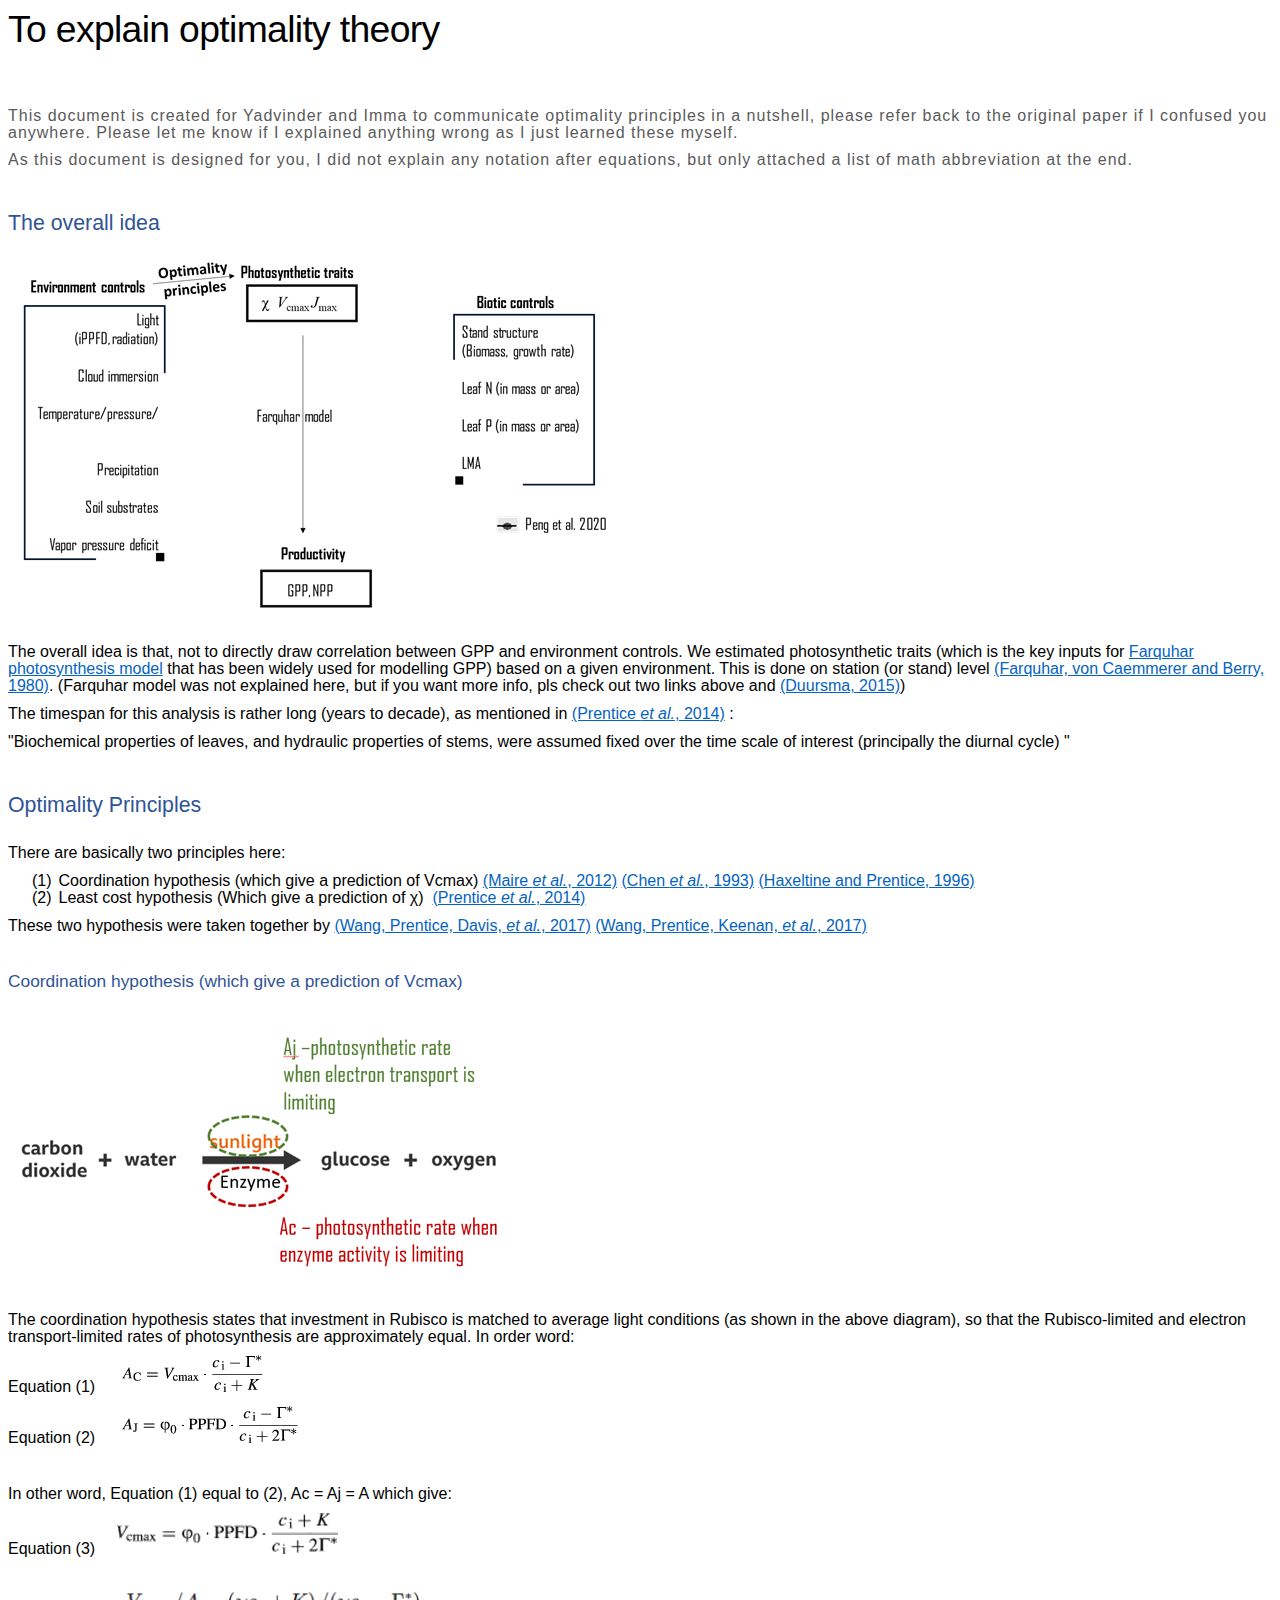
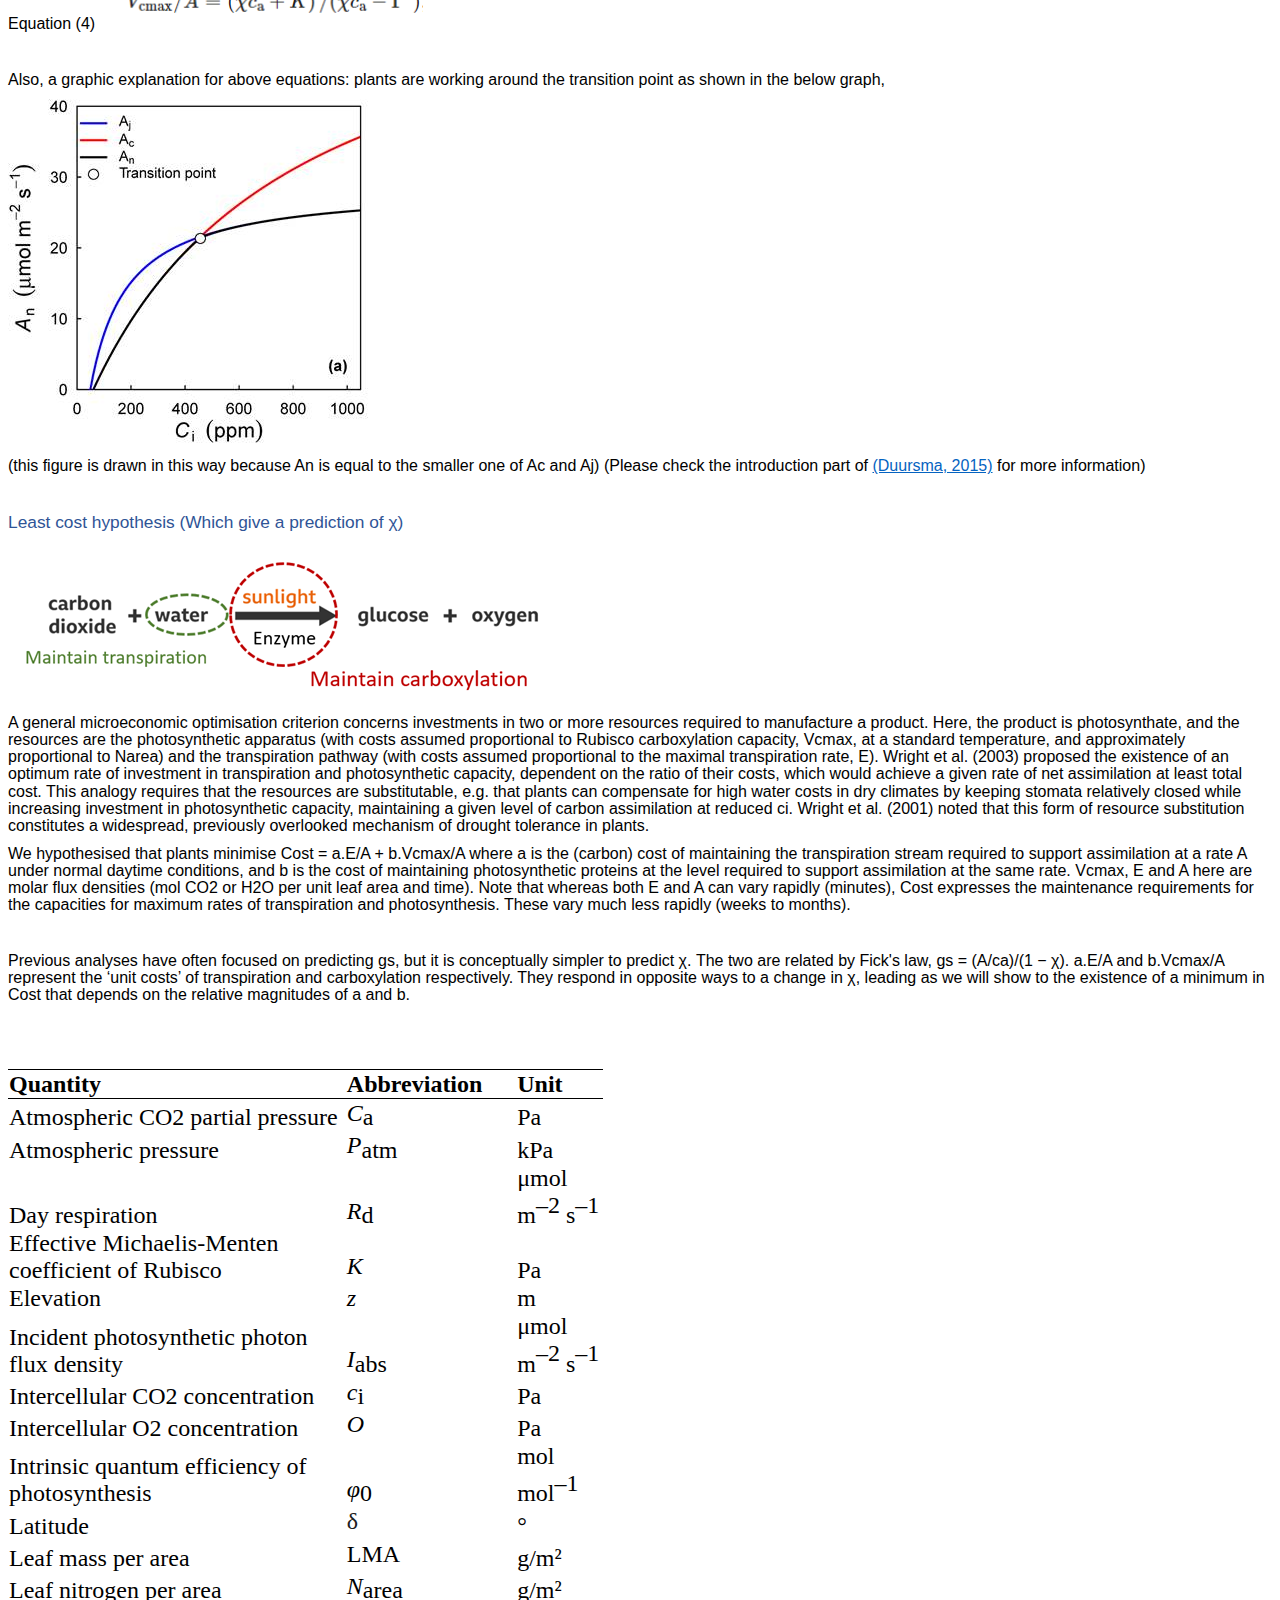
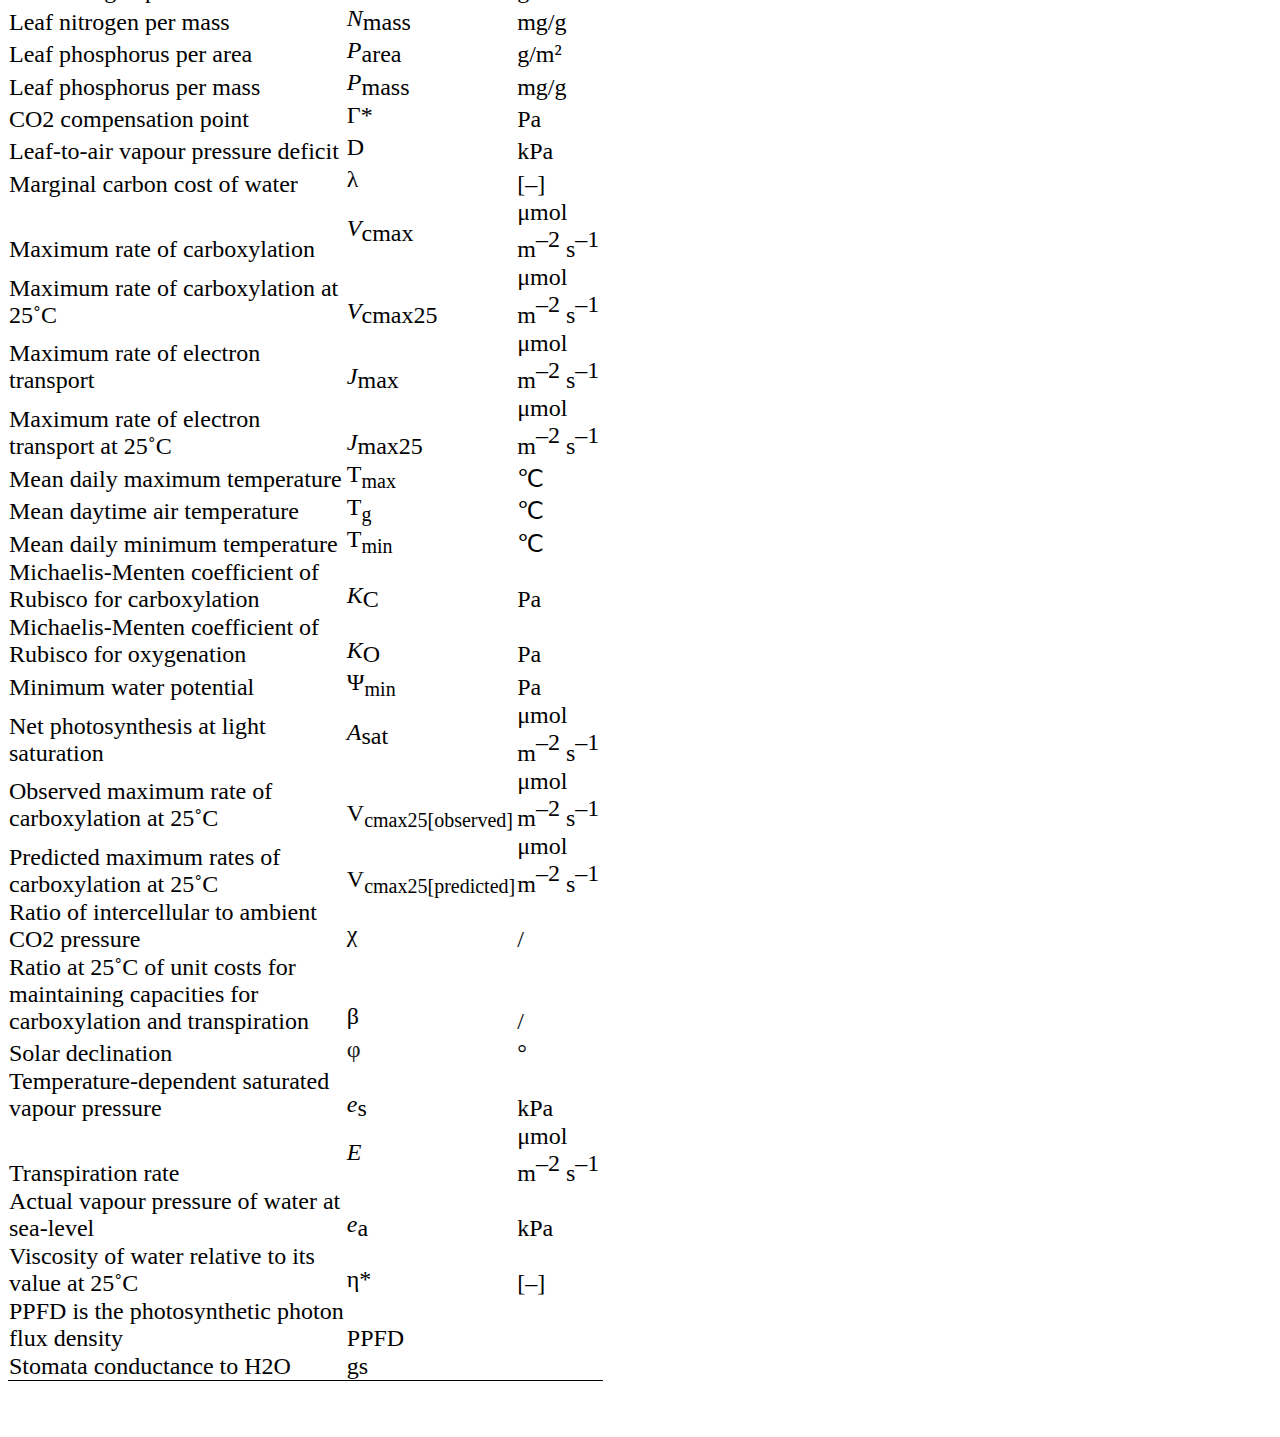
==== commit 2fae39de: "what" ====
--- a/optimality.htm
+++ b/optimality.htm
@@ -1,3 +1,12 @@
+<!DOCTYPE html>
+<!--
+Template Name: Yammoe
+Author: <a href="https://www.os-templates.com/">OS Templates</a>
+Author URI: https://www.os-templates.com/
+Copyright: OS-Templates.com
+Licence: Free to use under our free template licence terms
+Licence URI: https://www.os-templates.com/template-terms
+-->
 <html xmlns:v="urn:schemas-microsoft-com:vml"
 xmlns:o="urn:schemas-microsoft-com:office:office"
 xmlns:w="urn:schemas-microsoft-com:office:word"
@@ -23,16 +32,16 @@
  <o:DocumentProperties>
   <o:Author>Huanyuan Zhang</o:Author>
   <o:LastAuthor>Huanyuan Zhang</o:LastAuthor>
-  <o:Revision>2</o:Revision>
-  <o:TotalTime>1</o:TotalTime>
+  <o:Revision>4</o:Revision>
+  <o:TotalTime>20</o:TotalTime>
   <o:Created>2020-02-04T22:52:00Z</o:Created>
-  <o:LastSaved>2020-02-04T22:52:00Z</o:LastSaved>
+  <o:LastSaved>2020-02-04T23:11:00Z</o:LastSaved>
   <o:Pages>6</o:Pages>
   <o:Words>4407</o:Words>
-  <o:Characters>25124</o:Characters>
+  <o:Characters>25122</o:Characters>
   <o:Lines>209</o:Lines>
   <o:Paragraphs>58</o:Paragraphs>
-  <o:CharactersWithSpaces>29473</o:CharactersWithSpaces>
+  <o:CharactersWithSpaces>29471</o:CharactersWithSpaces>
   <o:Version>16.00</o:Version>
  </o:DocumentProperties>
  <o:CustomDocumentProperties>
@@ -64,12 +73,14 @@
   <o:AllowPNG/>
  </o:OfficeDocumentSettings>
 </xml><![endif]-->
-<link rel=dataStoreItem href="optimality_files/item0001.xml"
-target="optimality_files/props002.xml">
+<link rel=dataStoreItem href="optimality_files/item0019.xml"
+target="optimality_files/props020.xml">
 <link rel=themeData href="optimality_files/themedata.thmx">
 <link rel=colorSchemeMapping href="optimality_files/colorschememapping.xml">
 <!--[if gte mso 9]><xml>
  <w:WordDocument>
+  <w:View>Print</w:View>
+  <w:SpellingState>Clean</w:SpellingState>
   <w:TrackMoves>false</w:TrackMoves>
   <w:TrackFormatting/>
   <w:PunctuationKerning/>
@@ -1183,6 +1194,9 @@
 	mso-style-link:"Comment Text";
 	mso-ansi-font-size:10.0pt;
 	mso-bidi-font-size:10.0pt;}
+span.SpellE
+	{mso-style-name:"";
+	mso-spl-e:yes;}
 .MsoChpDefault
 	{mso-style-type:export-only;
 	mso-default-props:yes;
@@ -1308,12 +1322,12 @@
 <p class=MsoSubtitle>This document is created for Yadvinder and Imma to communicate
 optimality principles in a nutshell, please refer back to the original paper if
 I confused you anywhere. Please let me know if I explained anything wrong as I
-just learned these myself�</p>
+just learned these myself.</p>
 
 <p class=MsoNormal><span style='color:#5A5A5A;mso-themecolor:text1;mso-themetint:
 165;letter-spacing:.75pt'>As this document is designed for you, I did not
 explain any notation after equations, but only attached a list of math abbreviation
-at the end�</span></p>
+at the end.</span></p>
 
 <p class=MsoSubtitle><o:p>&nbsp;</o:p></p>
 
@@ -1433,9 +1447,9 @@
 yes'>(Prentice <i style='mso-bidi-font-style:normal'>et al.</i>, 2014)</span><!--[if supportFields]><span
 style='mso-element:field-end'></span><![endif]--></a> :</p>
 
-<p class=MsoNormal>�Biochemical properties of leaves, and hydraulic properties
-of stems, were assumed fixed over the time scale of interest (principally the
-diurnal cycle)�<span style='mso-spacerun:yes'>� </span></p>
+<p class=MsoNormal>&quot;Biochemical properties of leaves, and hydraulic
+properties of stems, were assumed fixed over the time scale of interest
+(principally the diurnal cycle) &quot;</p>
 
 <p class=MsoNormal><o:p>&nbsp;</o:p></p>
 
@@ -1450,7 +1464,8 @@
 mso-bidi-font-family:Calibri;mso-bidi-theme-font:minor-latin'><span
 style='mso-list:Ignore'>(1)<span style='font:7.0pt "Times New Roman"'>&nbsp;&nbsp;
 </span></span></span><![endif]>Coordination hypothesis (which give a prediction
-of Vcmax) <a href="https://doi.org/10.1371/journal.pone.0038345"><!--[if supportFields]><span
+of <span class=SpellE>Vcmax</span>) <a
+href="https://doi.org/10.1371/journal.pone.0038345"><!--[if supportFields]><span
 style='mso-element:field-begin;mso-field-lock:yes'></span>ADDIN CSL_CITATION
 {&quot;citationItems&quot;:[{&quot;id&quot;:&quot;ITEM-1&quot;,&quot;itemData&quot;:{&quot;DOI&quot;:&quot;10.1371/journal.pone.0038345&quot;,&quot;ISSN&quot;:&quot;19326203&quot;,&quot;abstract&quot;:&quot;Photosynthetic
 capacity is one of the most sensitive parameters in vegetation models and its
@@ -1533,8 +1548,8 @@
 1993)&quot;},&quot;properties&quot;:{&quot;noteIndex&quot;:0},&quot;schema&quot;:&quot;https://github.com/citation-style-language/schema/raw/master/csl-citation.json&quot;}<span
 style='mso-element:field-separator'></span><![endif]--><span style='mso-no-proof:
 yes'>(Chen <i style='mso-bidi-font-style:normal'>et al.</i>, 1993)</span><!--[if supportFields]><span
-style='mso-element:field-end'></span><![endif]--></a><span
-style='mso-spacerun:yes'>� </span><a href="https://www.jstor.org/stable/2390165"><!--[if supportFields]><span
+style='mso-element:field-end'></span><![endif]--></a> <a
+href="https://www.jstor.org/stable/2390165"><!--[if supportFields]><span
 style='mso-element:field-begin;mso-field-lock:yes'></span>ADDIN CSL_CITATION
 {&quot;citationItems&quot;:[{&quot;id&quot;:&quot;ITEM-1&quot;,&quot;itemData&quot;:{&quot;DOI&quot;:&quot;10.2307/2390165&quot;,&quot;ISSN&quot;:&quot;02698463&quot;,&quot;abstract&quot;:&quot;1.
 Net primary production (NPP) by terrestrial ecosystems appears to be
@@ -1651,7 +1666,7 @@
 
 <p class=MsoNormal><o:p>&nbsp;</o:p></p>
 
-<h2>Coordination hypothesis (which give a prediction of Vcmax)</h2>
+<h2>Coordination hypothesis (which give a prediction of <span class=SpellE>Vcmax</span>)</h2>
 
 <p class=MsoNormal><o:p>&nbsp;</o:p></p>
 
@@ -1692,8 +1707,8 @@
 
 <p class=MsoNormal><o:p>&nbsp;</o:p></p>
 
-<p class=MsoNormal>In other word, Equation (1) equal to (2), Ac = Aj = A which
-give:</p>
+<p class=MsoNormal>In other word, Equation (1) equal to (2), Ac = <span
+class=SpellE>Aj</span> = A which give:</p>
 
 <p class=MsoNormal>Equation (3)<span style='mso-spacerun:yes'>���� </span><span
 style='mso-no-proof:yes'><!--[if gte vml 1]><v:shape id="Picture_x0020_4"
@@ -1726,8 +1741,8 @@
 src="optimality_files/image011.jpg" v:shapes="Picture_x0020_2"><![endif]></span></p>
 
 <p class=MsoNormal>(this figure is drawn in this way because An is equal to the
-smaller one of Ac and Aj) (Please check the introduction part of <a
-href="https://doi.org/10.1371/journal.pone.0143346"><!--[if supportFields]><span
+smaller one of Ac and <span class=SpellE>Aj</span>) (Please check the
+introduction part of <a href="https://doi.org/10.1371/journal.pone.0143346"><!--[if supportFields]><span
 style='mso-element:field-begin;mso-field-lock:yes'></span>ADDIN CSL_CITATION
 {&quot;citationItems&quot;:[{&quot;id&quot;:&quot;ITEM-1&quot;,&quot;itemData&quot;:{&quot;DOI&quot;:&quot;10.1371/journal.pone.0143346&quot;,&quot;ISSN&quot;:&quot;19326203&quot;,&quot;abstract&quot;:&quot;Here
 I present the R package 'plantecophys', a toolkit to analyse and model leaf gas
@@ -1775,38 +1790,42 @@
 <p class=MsoNormal>A general microeconomic optimisation criterion concerns
 investments in two or more resources required to manufacture a product. Here,
 the product is photosynthate, and the resources are the photosynthetic
-apparatus (with costs assumed proportional to Rubisco carboxylation capacity,
-Vcmax, at a standard temperature, and approximately proportional to Narea) and
-the transpiration pathway (with costs assumed proportional to the maximal
-transpiration rate, E). Wright et al. (2003) proposed the existence of an
-optimum rate of investment in transpiration and photosynthetic capacity,
-dependent on the ratio of their costs, which would achieve a given rate of net
-assimilation at least total cost. This analogy requires that the resources are
-substitutable, e.g. that plants can compensate for high water costs in dry
-climates by keeping stomata relatively closed while increasing investment in
-photosynthetic capacity, maintaining a given level of carbon assimilation at
-reduced ci. Wright et al. (2001) noted that this form of resource substitution
-constitutes a widespread, previously overlooked mechanism of drought tolerance
-in plants.</p>
-
-<p class=MsoNormal>We hypothesised that plants minimise Cost = a.E/A +
-b.Vcmax/A where a is the (carbon) cost of maintaining the transpiration stream
-required to support assimilation at a rate A under normal daytime conditions,
-and b is the cost of maintaining photosynthetic proteins at the level required
-to support assimilation at the same rate. Vcmax, E and A here are molar flux
-densities (mol CO2 or H2O per unit leaf area and time). Note that whereas both
-E and A can vary rapidly (minutes), Cost expresses the maintenance requirements
-for the capacities for maximum rates of transpiration and photosynthesis. These
-vary much less rapidly (weeks to months).</p>
+apparatus (with costs assumed proportional to Rubisco carboxylation capacity, <span
+class=SpellE>Vcmax</span>, at a standard temperature, and approximately
+proportional to <span class=SpellE>Narea</span>) and the transpiration pathway
+(with costs assumed proportional to the maximal transpiration rate, E). Wright
+et al. (2003) proposed the existence of an optimum rate of investment in
+transpiration and photosynthetic capacity, dependent on the ratio of their
+costs, which would achieve a given rate of net assimilation at least total
+cost. This analogy requires that the resources are substitutable, e.g. that
+plants can compensate for high water costs in dry climates by keeping stomata
+relatively closed while increasing investment in photosynthetic capacity,
+maintaining a given level of carbon assimilation at reduced ci. Wright et al.
+(2001) noted that this form of resource substitution constitutes a widespread,
+previously overlooked mechanism of drought tolerance in plants.</p>
+
+<p class=MsoNormal>We hypothesised that plants minimise Cost = <span
+class=SpellE>a.E</span>/A + <span class=SpellE>b.Vcmax</span>/A where a is the
+(carbon) cost of maintaining the transpiration stream required to support
+assimilation at a rate A under normal daytime conditions, and b is the cost of
+maintaining photosynthetic proteins at the level required to support
+assimilation at the same rate. <span class=SpellE>Vcmax</span>, E and A here
+are molar flux densities (mol CO2 or H2O per unit leaf area and time). Note
+that whereas both E and A can vary rapidly (minutes), Cost expresses the
+maintenance requirements for the capacities for maximum rates of transpiration
+and photosynthesis. These <span class=SpellE>vary</span> much less rapidly
+(weeks to months).</p>
 
 <p class=MsoNormal><o:p>&nbsp;</o:p></p>
 
-<p class=MsoNormal>Previous analyses have often focused on predicting gs, but
-it is conceptually simpler to predict &#967;. The two are related by Fick's
-law, gs = (A/ca)/(1 &#8722; &#967;). a.E/A and b.Vcmax/A represent the �unit
-costs� of transpiration and carboxylation respectively. They respond in
-opposite ways to a change in &#967;, leading as we will show to the existence
-of a minimum in Cost that depends on the relative magnitudes of a and b.</p>
+<p class=MsoNormal>Previous analyses have often focused on predicting <span
+class=SpellE>gs</span>, but it is conceptually simpler to predict &#967;. The
+two are related by Fick's law, <span class=SpellE>gs</span> = (A/ca)/(1 &#8722;
+&#967;). <span class=SpellE>a.E</span>/A and <span class=SpellE>b.Vcmax</span>/A
+represent the �unit costs� of transpiration and carboxylation respectively.
+They respond in opposite ways to a change in &#967;, leading as we will show to
+the existence of a minimum in Cost that depends on the relative magnitudes of a
+and b.</p>
 
 <p class=MsoNormal><o:p>&nbsp;</o:p></p>
 
@@ -1880,10 +1899,10 @@
   <td width=113 valign=bottom style='width:3.0cm;padding:.75pt .75pt 0cm .75pt;
   height:8.75pt'>
   <p class=MsoNormal style='margin-bottom:0cm;margin-bottom:.0001pt;line-height:
-  normal'><i><span style='font-size:18.0pt;font-family:"Times New Roman",serif;
+  normal'><span class=SpellE><i><span style='font-size:18.0pt;font-family:"Times New Roman",serif;
   mso-fareast-font-family:DengXian;color:black;mso-font-kerning:1.0pt'>P</span></i><sub><span
   style='font-size:18.0pt;font-family:"Times New Roman",serif;mso-fareast-font-family:
-  DengXian;color:black;mso-font-kerning:1.0pt'>atm</span></sub><sub><span
+  DengXian;color:black;mso-font-kerning:1.0pt'>atm</span></sub></span><sub><span
   style='font-size:18.0pt;font-family:"Times New Roman",serif;mso-fareast-font-family:
   DengXian;mso-font-kerning:1.0pt;mso-bidi-font-weight:bold'><o:p></o:p></span></sub></p>
   </td>
@@ -1988,13 +2007,14 @@
   <td width=113 valign=bottom style='width:3.0cm;padding:.75pt .75pt 0cm .75pt;
   height:12.35pt'>
   <p class=MsoNormal style='margin-bottom:0cm;margin-bottom:.0001pt;line-height:
-  normal'><i><span lang=EN-US style='font-size:18.0pt;font-family:"Times New Roman",serif;
+  normal'><span class=SpellE><i><span lang=EN-US style='font-size:18.0pt;
+  font-family:"Times New Roman",serif;mso-fareast-font-family:DengXian;
+  color:black;mso-font-kerning:1.0pt;mso-ansi-language:EN-US'>I</span></i><sub><span
+  lang=EN-US style='font-size:18.0pt;font-family:"Times New Roman",serif;
   mso-fareast-font-family:DengXian;color:black;mso-font-kerning:1.0pt;
-  mso-ansi-language:EN-US'>I</span></i><sub><span lang=EN-US style='font-size:
+  mso-ansi-language:EN-US'>abs</span></sub></span><sub><span style='font-size:
   18.0pt;font-family:"Times New Roman",serif;mso-fareast-font-family:DengXian;
-  color:black;mso-font-kerning:1.0pt;mso-ansi-language:EN-US'>abs</span></sub><sub><span
-  style='font-size:18.0pt;font-family:"Times New Roman",serif;mso-fareast-font-family:
-  DengXian;mso-font-kerning:1.0pt;mso-bidi-font-weight:bold'><o:p></o:p></span></sub></p>
+  mso-font-kerning:1.0pt;mso-bidi-font-weight:bold'><o:p></o:p></span></sub></p>
   </td>
   <td width=95 valign=bottom style='width:70.9pt;padding:.75pt .75pt 0cm .75pt;
   height:12.35pt'>
@@ -2157,13 +2177,14 @@
   <td width=113 valign=bottom style='width:3.0cm;padding:.75pt .75pt 0cm .75pt;
   height:7.0pt'>
   <p class=MsoNormal style='margin-bottom:0cm;margin-bottom:.0001pt;line-height:
-  normal'><i><span lang=EN-US style='font-size:18.0pt;font-family:"Times New Roman",serif;
+  normal'><span class=SpellE><i><span lang=EN-US style='font-size:18.0pt;
+  font-family:"Times New Roman",serif;mso-fareast-font-family:DengXian;
+  color:black;mso-font-kerning:1.0pt;mso-ansi-language:EN-US'>N</span></i><sub><span
+  lang=EN-US style='font-size:18.0pt;font-family:"Times New Roman",serif;
   mso-fareast-font-family:DengXian;color:black;mso-font-kerning:1.0pt;
-  mso-ansi-language:EN-US'>N</span></i><sub><span lang=EN-US style='font-size:
+  mso-ansi-language:EN-US'>area</span></sub></span><sub><span style='font-size:
   18.0pt;font-family:"Times New Roman",serif;mso-fareast-font-family:DengXian;
-  color:black;mso-font-kerning:1.0pt;mso-ansi-language:EN-US'>area</span></sub><sub><span
-  style='font-size:18.0pt;font-family:"Times New Roman",serif;mso-fareast-font-family:
-  DengXian;mso-font-kerning:1.0pt;mso-bidi-font-weight:bold'><o:p></o:p></span></sub></p>
+  mso-font-kerning:1.0pt;mso-bidi-font-weight:bold'><o:p></o:p></span></sub></p>
   </td>
   <td width=95 valign=bottom style='width:70.9pt;padding:.75pt .75pt 0cm .75pt;
   height:7.0pt'>
@@ -2184,13 +2205,14 @@
   <td width=113 valign=bottom style='width:3.0cm;padding:.75pt .75pt 0cm .75pt;
   height:7.7pt'>
   <p class=MsoNormal style='margin-bottom:0cm;margin-bottom:.0001pt;line-height:
-  normal'><i><span lang=EN-US style='font-size:18.0pt;font-family:"Times New Roman",serif;
+  normal'><span class=SpellE><i><span lang=EN-US style='font-size:18.0pt;
+  font-family:"Times New Roman",serif;mso-fareast-font-family:DengXian;
+  color:black;mso-font-kerning:1.0pt;mso-ansi-language:EN-US'>N</span></i><sub><span
+  lang=EN-US style='font-size:18.0pt;font-family:"Times New Roman",serif;
   mso-fareast-font-family:DengXian;color:black;mso-font-kerning:1.0pt;
-  mso-ansi-language:EN-US'>N</span></i><sub><span lang=EN-US style='font-size:
+  mso-ansi-language:EN-US'>mass</span></sub></span><sub><span style='font-size:
   18.0pt;font-family:"Times New Roman",serif;mso-fareast-font-family:DengXian;
-  color:black;mso-font-kerning:1.0pt;mso-ansi-language:EN-US'>mass</span></sub><sub><span
-  style='font-size:18.0pt;font-family:"Times New Roman",serif;mso-fareast-font-family:
-  DengXian;mso-font-kerning:1.0pt;mso-bidi-font-weight:bold'><o:p></o:p></span></sub></p>
+  mso-font-kerning:1.0pt;mso-bidi-font-weight:bold'><o:p></o:p></span></sub></p>
   </td>
   <td width=95 valign=bottom style='width:70.9pt;padding:.75pt .75pt 0cm .75pt;
   height:7.7pt'>
@@ -2211,13 +2233,14 @@
   <td width=113 valign=bottom style='width:3.0cm;padding:.75pt .75pt 0cm .75pt;
   height:7.7pt'>
   <p class=MsoNormal style='margin-bottom:0cm;margin-bottom:.0001pt;line-height:
-  normal'><i><span lang=EN-US style='font-size:18.0pt;font-family:"Times New Roman",serif;
+  normal'><span class=SpellE><i><span lang=EN-US style='font-size:18.0pt;
+  font-family:"Times New Roman",serif;mso-fareast-font-family:DengXian;
+  color:black;mso-font-kerning:1.0pt;mso-ansi-language:EN-US'>P</span></i><sub><span
+  lang=EN-US style='font-size:18.0pt;font-family:"Times New Roman",serif;
   mso-fareast-font-family:DengXian;color:black;mso-font-kerning:1.0pt;
-  mso-ansi-language:EN-US'>P</span></i><sub><span lang=EN-US style='font-size:
+  mso-ansi-language:EN-US'>area</span></sub></span><sub><span style='font-size:
   18.0pt;font-family:"Times New Roman",serif;mso-fareast-font-family:DengXian;
-  color:black;mso-font-kerning:1.0pt;mso-ansi-language:EN-US'>area</span></sub><sub><span
-  style='font-size:18.0pt;font-family:"Times New Roman",serif;mso-fareast-font-family:
-  DengXian;mso-font-kerning:1.0pt;mso-bidi-font-weight:bold'><o:p></o:p></span></sub></p>
+  mso-font-kerning:1.0pt;mso-bidi-font-weight:bold'><o:p></o:p></span></sub></p>
   </td>
   <td width=95 valign=bottom style='width:70.9pt;padding:.75pt .75pt 0cm .75pt;
   height:7.7pt'>
@@ -2238,13 +2261,14 @@
   <td width=113 valign=bottom style='width:3.0cm;padding:.75pt .75pt 0cm .75pt;
   height:7.0pt'>
   <p class=MsoNormal style='margin-bottom:0cm;margin-bottom:.0001pt;line-height:
-  normal'><i><span lang=EN-US style='font-size:18.0pt;font-family:"Times New Roman",serif;
+  normal'><span class=SpellE><i><span lang=EN-US style='font-size:18.0pt;
+  font-family:"Times New Roman",serif;mso-fareast-font-family:DengXian;
+  color:black;mso-font-kerning:1.0pt;mso-ansi-language:EN-US'>P</span></i><sub><span
+  lang=EN-US style='font-size:18.0pt;font-family:"Times New Roman",serif;
   mso-fareast-font-family:DengXian;color:black;mso-font-kerning:1.0pt;
-  mso-ansi-language:EN-US'>P</span></i><sub><span lang=EN-US style='font-size:
+  mso-ansi-language:EN-US'>mass</span></sub></span><sub><span style='font-size:
   18.0pt;font-family:"Times New Roman",serif;mso-fareast-font-family:DengXian;
-  color:black;mso-font-kerning:1.0pt;mso-ansi-language:EN-US'>mass</span></sub><sub><span
-  style='font-size:18.0pt;font-family:"Times New Roman",serif;mso-fareast-font-family:
-  DengXian;mso-font-kerning:1.0pt;mso-bidi-font-weight:bold'><o:p></o:p></span></sub></p>
+  mso-font-kerning:1.0pt;mso-bidi-font-weight:bold'><o:p></o:p></span></sub></p>
   </td>
   <td width=95 valign=bottom style='width:70.9pt;padding:.75pt .75pt 0cm .75pt;
   height:7.0pt'>
@@ -2336,10 +2360,10 @@
   </td>
   <td width=113 style='width:3.0cm;padding:.75pt .75pt 0cm .75pt;height:12.35pt'>
   <p class=MsoNormal style='margin-bottom:0cm;margin-bottom:.0001pt;line-height:
-  normal'><i><span style='font-size:18.0pt;font-family:"Times New Roman",serif;
+  normal'><span class=SpellE><i><span style='font-size:18.0pt;font-family:"Times New Roman",serif;
   mso-fareast-font-family:DengXian;color:black;mso-font-kerning:1.0pt'>V</span></i><sub><span
   style='font-size:18.0pt;font-family:"Times New Roman",serif;mso-fareast-font-family:
-  DengXian;color:black;mso-font-kerning:1.0pt'>cmax</span></sub><sub><span
+  DengXian;color:black;mso-font-kerning:1.0pt'>cmax</span></sub></span><sub><span
   style='font-size:18.0pt;font-family:"Times New Roman",serif;mso-fareast-font-family:
   DengXian;mso-font-kerning:1.0pt;mso-bidi-font-weight:bold'><o:p></o:p></span></sub></p>
   </td>
@@ -2483,8 +2507,8 @@
   <td width=113 valign=bottom style='width:3.0cm;padding:.75pt .75pt 0cm .75pt;
   height:7.0pt'>
   <p class=MsoNormal style='margin-bottom:0cm;margin-bottom:.0001pt;line-height:
-  normal'><span style='font-size:18.0pt;font-family:"Times New Roman",serif;
-  mso-fareast-font-family:DengXian;color:black;mso-font-kerning:1.0pt'>T<sub>max</sub></span><sub><span
+  normal'><span class=SpellE><span style='font-size:18.0pt;font-family:"Times New Roman",serif;
+  mso-fareast-font-family:DengXian;color:black;mso-font-kerning:1.0pt'>T<sub>max</sub></span></span><sub><span
   style='font-size:18.0pt;font-family:"Times New Roman",serif;mso-fareast-font-family:
   DengXian;mso-font-kerning:1.0pt;mso-bidi-font-weight:bold'><o:p></o:p></span></sub></p>
   </td>
@@ -2507,8 +2531,8 @@
   <td width=113 valign=bottom style='width:3.0cm;padding:.75pt .75pt 0cm .75pt;
   height:7.0pt'>
   <p class=MsoNormal style='margin-bottom:0cm;margin-bottom:.0001pt;line-height:
-  normal'><span style='font-size:18.0pt;font-family:"Times New Roman",serif;
-  mso-fareast-font-family:DengXian;color:black;mso-font-kerning:1.0pt'>T<sub>g</sub></span><sub><span
+  normal'><span class=SpellE><span style='font-size:18.0pt;font-family:"Times New Roman",serif;
+  mso-fareast-font-family:DengXian;color:black;mso-font-kerning:1.0pt'>T<sub>g</sub></span></span><sub><span
   style='font-size:18.0pt;font-family:"Times New Roman",serif;mso-fareast-font-family:
   DengXian;mso-font-kerning:1.0pt;mso-bidi-font-weight:bold'><o:p></o:p></span></sub></p>
   </td>
@@ -2531,8 +2555,8 @@
   <td width=113 valign=bottom style='width:3.0cm;padding:.75pt .75pt 0cm .75pt;
   height:7.0pt'>
   <p class=MsoNormal style='margin-bottom:0cm;margin-bottom:.0001pt;line-height:
-  normal'><span style='font-size:18.0pt;font-family:"Times New Roman",serif;
-  mso-fareast-font-family:DengXian;color:black;mso-font-kerning:1.0pt'>T<sub>min</sub></span><sub><span
+  normal'><span class=SpellE><span style='font-size:18.0pt;font-family:"Times New Roman",serif;
+  mso-fareast-font-family:DengXian;color:black;mso-font-kerning:1.0pt'>T<sub>min</sub></span></span><sub><span
   style='font-size:18.0pt;font-family:"Times New Roman",serif;mso-fareast-font-family:
   DengXian;mso-font-kerning:1.0pt;mso-bidi-font-weight:bold'><o:p></o:p></span></sub></p>
   </td>
@@ -2609,9 +2633,10 @@
   <td width=113 valign=bottom style='width:3.0cm;padding:.75pt .75pt 0cm .75pt;
   height:7.7pt'>
   <p class=MsoNormal style='margin-bottom:0cm;margin-bottom:.0001pt;line-height:
-  normal'><span style='font-size:18.0pt;font-family:"Times New Roman",serif;
-  mso-fareast-font-family:DengXian;mso-font-kerning:1.0pt'>&#936;<sub>min<span
-  style='mso-bidi-font-weight:bold'><o:p></o:p></span></sub></span></p>
+  normal'><span class=SpellE><span style='font-size:18.0pt;font-family:"Times New Roman",serif;
+  mso-fareast-font-family:DengXian;mso-font-kerning:1.0pt'>&#936;<sub>min</sub></span></span><sub><span
+  style='font-size:18.0pt;font-family:"Times New Roman",serif;mso-fareast-font-family:
+  DengXian;mso-font-kerning:1.0pt;mso-bidi-font-weight:bold'><o:p></o:p></span></sub></p>
   </td>
   <td width=95 valign=bottom style='width:70.9pt;padding:.75pt .75pt 0cm .75pt;
   height:7.7pt'>
@@ -2631,10 +2656,10 @@
   </td>
   <td width=113 style='width:3.0cm;padding:.75pt .75pt 0cm .75pt;height:12.35pt'>
   <p class=MsoNormal style='margin-bottom:0cm;margin-bottom:.0001pt;line-height:
-  normal'><i><span style='font-size:18.0pt;font-family:"Times New Roman",serif;
+  normal'><span class=SpellE><i><span style='font-size:18.0pt;font-family:"Times New Roman",serif;
   mso-fareast-font-family:DengXian;color:black;mso-font-kerning:1.0pt'>A</span></i><sub><span
   style='font-size:18.0pt;font-family:"Times New Roman",serif;mso-fareast-font-family:
-  DengXian;color:black;mso-font-kerning:1.0pt'>sat</span></sub><sub><span
+  DengXian;color:black;mso-font-kerning:1.0pt'>sat</span></sub></span><sub><span
   style='font-size:18.0pt;font-family:"Times New Roman",serif;mso-fareast-font-family:
   DengXian;mso-font-kerning:1.0pt;mso-bidi-font-weight:bold'><o:p></o:p></span></sub></p>
   </td>
@@ -2871,10 +2896,10 @@
   <td width=113 valign=bottom style='width:3.0cm;padding:.75pt .75pt 0cm .75pt;
   height:7.7pt'>
   <p class=MsoNormal style='margin-bottom:0cm;margin-bottom:.0001pt;line-height:
-  normal'><i><span style='font-size:18.0pt;font-family:"Times New Roman",serif;
+  normal'><span class=SpellE><i><span style='font-size:18.0pt;font-family:"Times New Roman",serif;
   mso-fareast-font-family:DengXian;color:black;mso-font-kerning:1.0pt'>e</span></i><sub><span
   style='font-size:18.0pt;font-family:"Times New Roman",serif;mso-fareast-font-family:
-  DengXian;color:black;mso-font-kerning:1.0pt'>a</span></sub><sub><span
+  DengXian;color:black;mso-font-kerning:1.0pt'>a</span></sub></span><sub><span
   style='font-size:18.0pt;font-family:"Times New Roman",serif;mso-fareast-font-family:
   DengXian;mso-font-kerning:1.0pt;mso-bidi-font-weight:bold'><o:p></o:p></span></sub></p>
   </td>
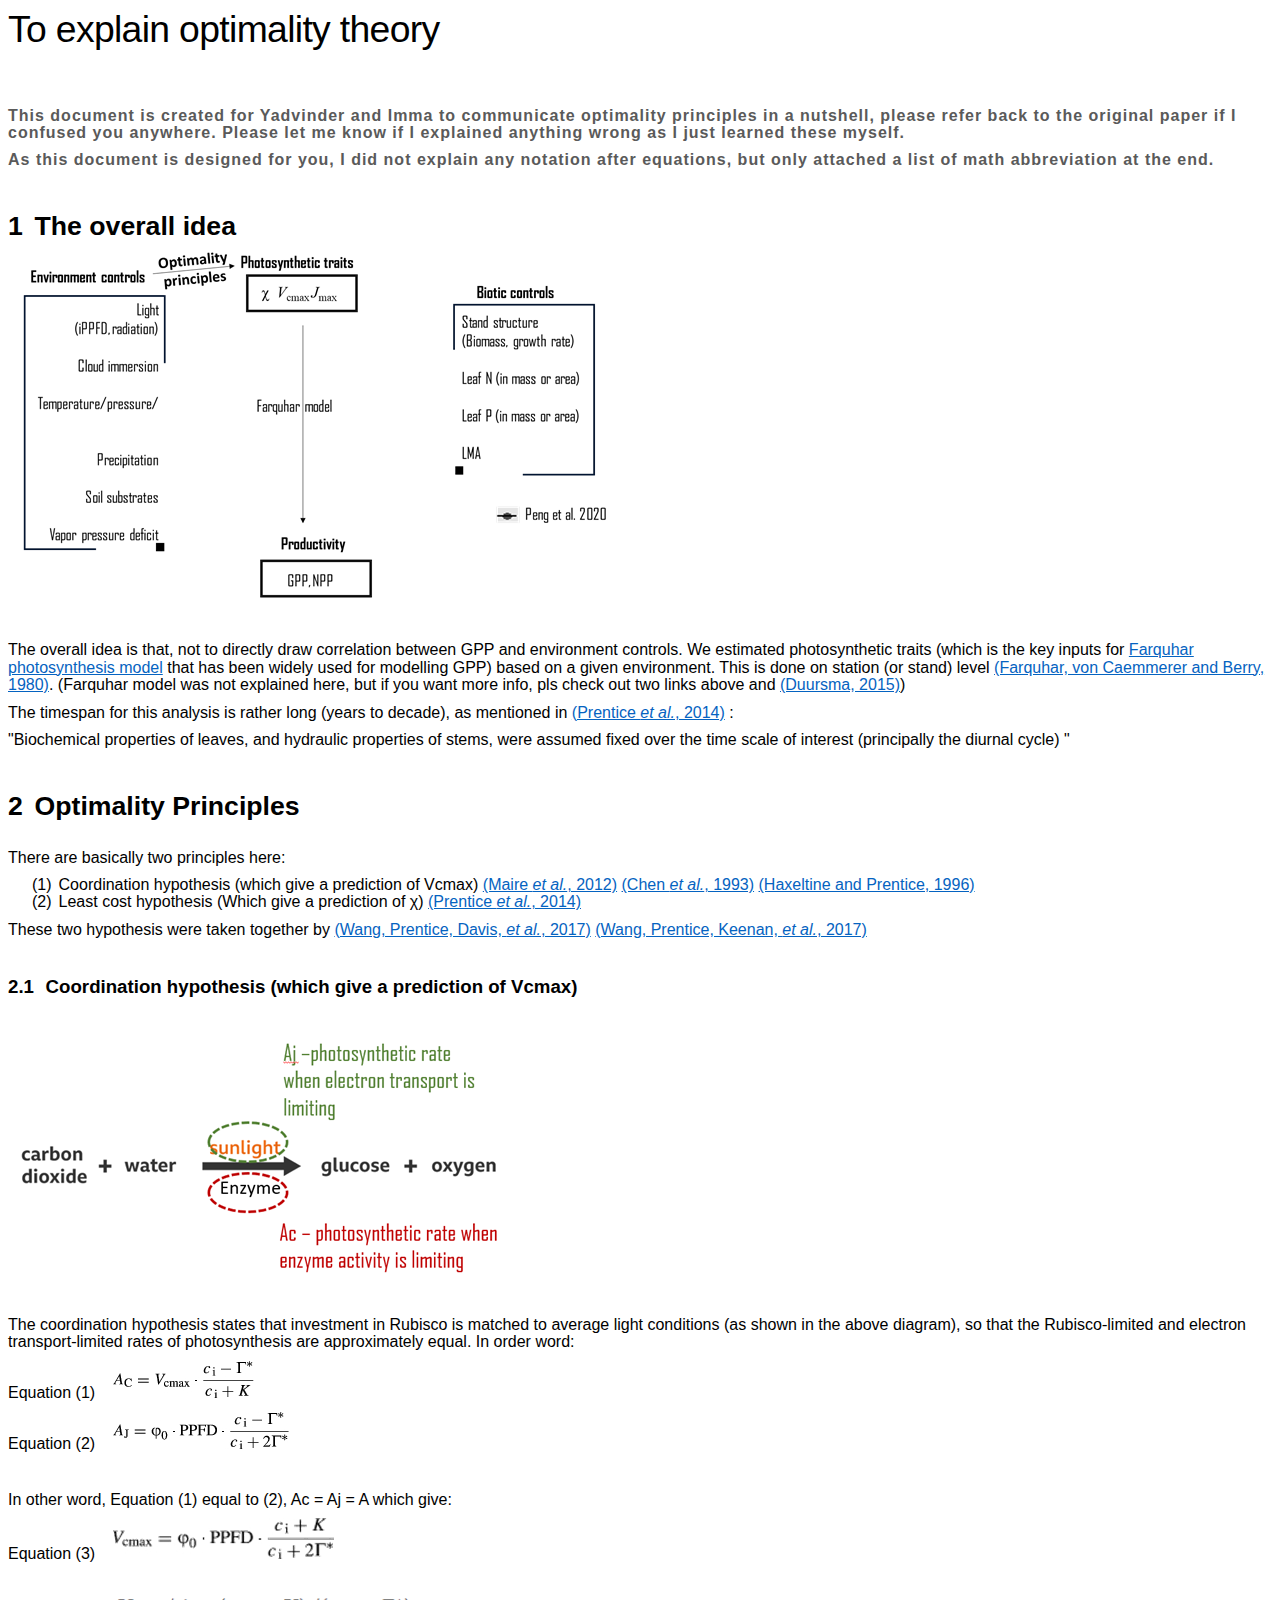
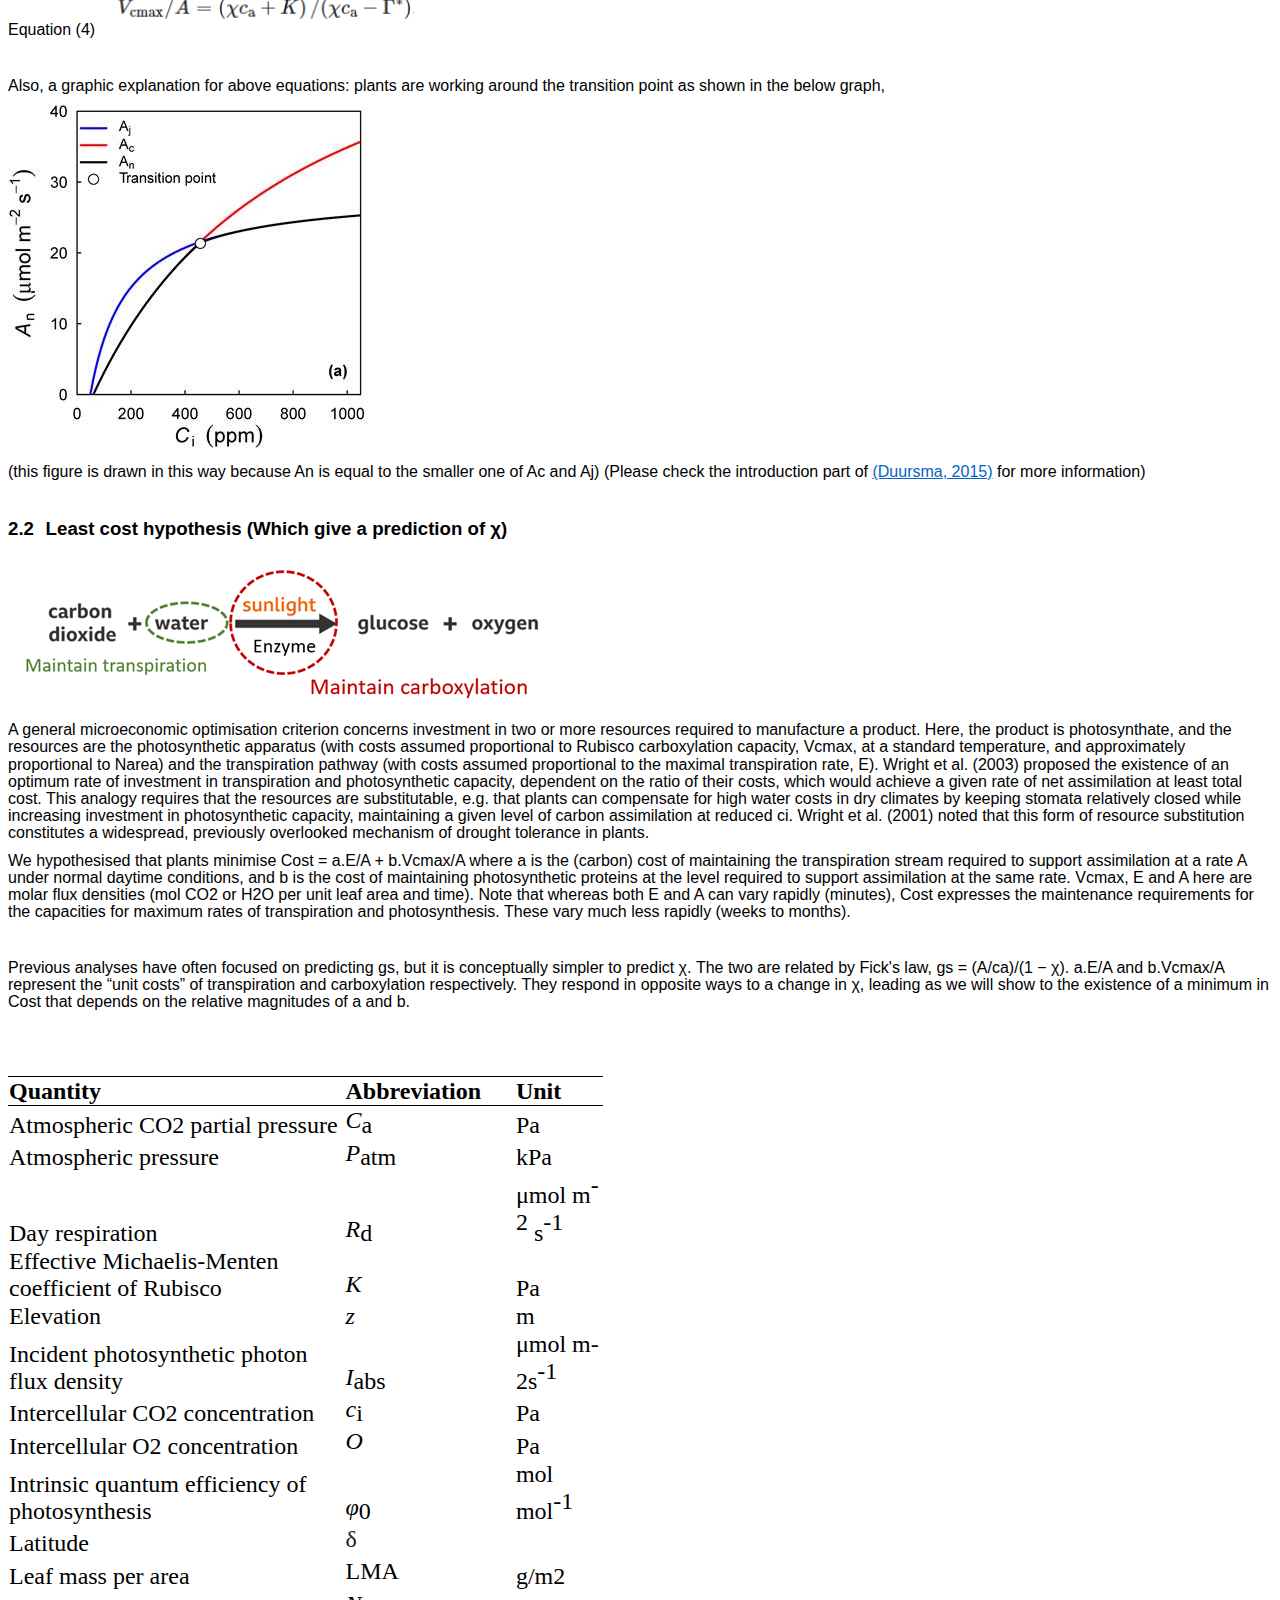
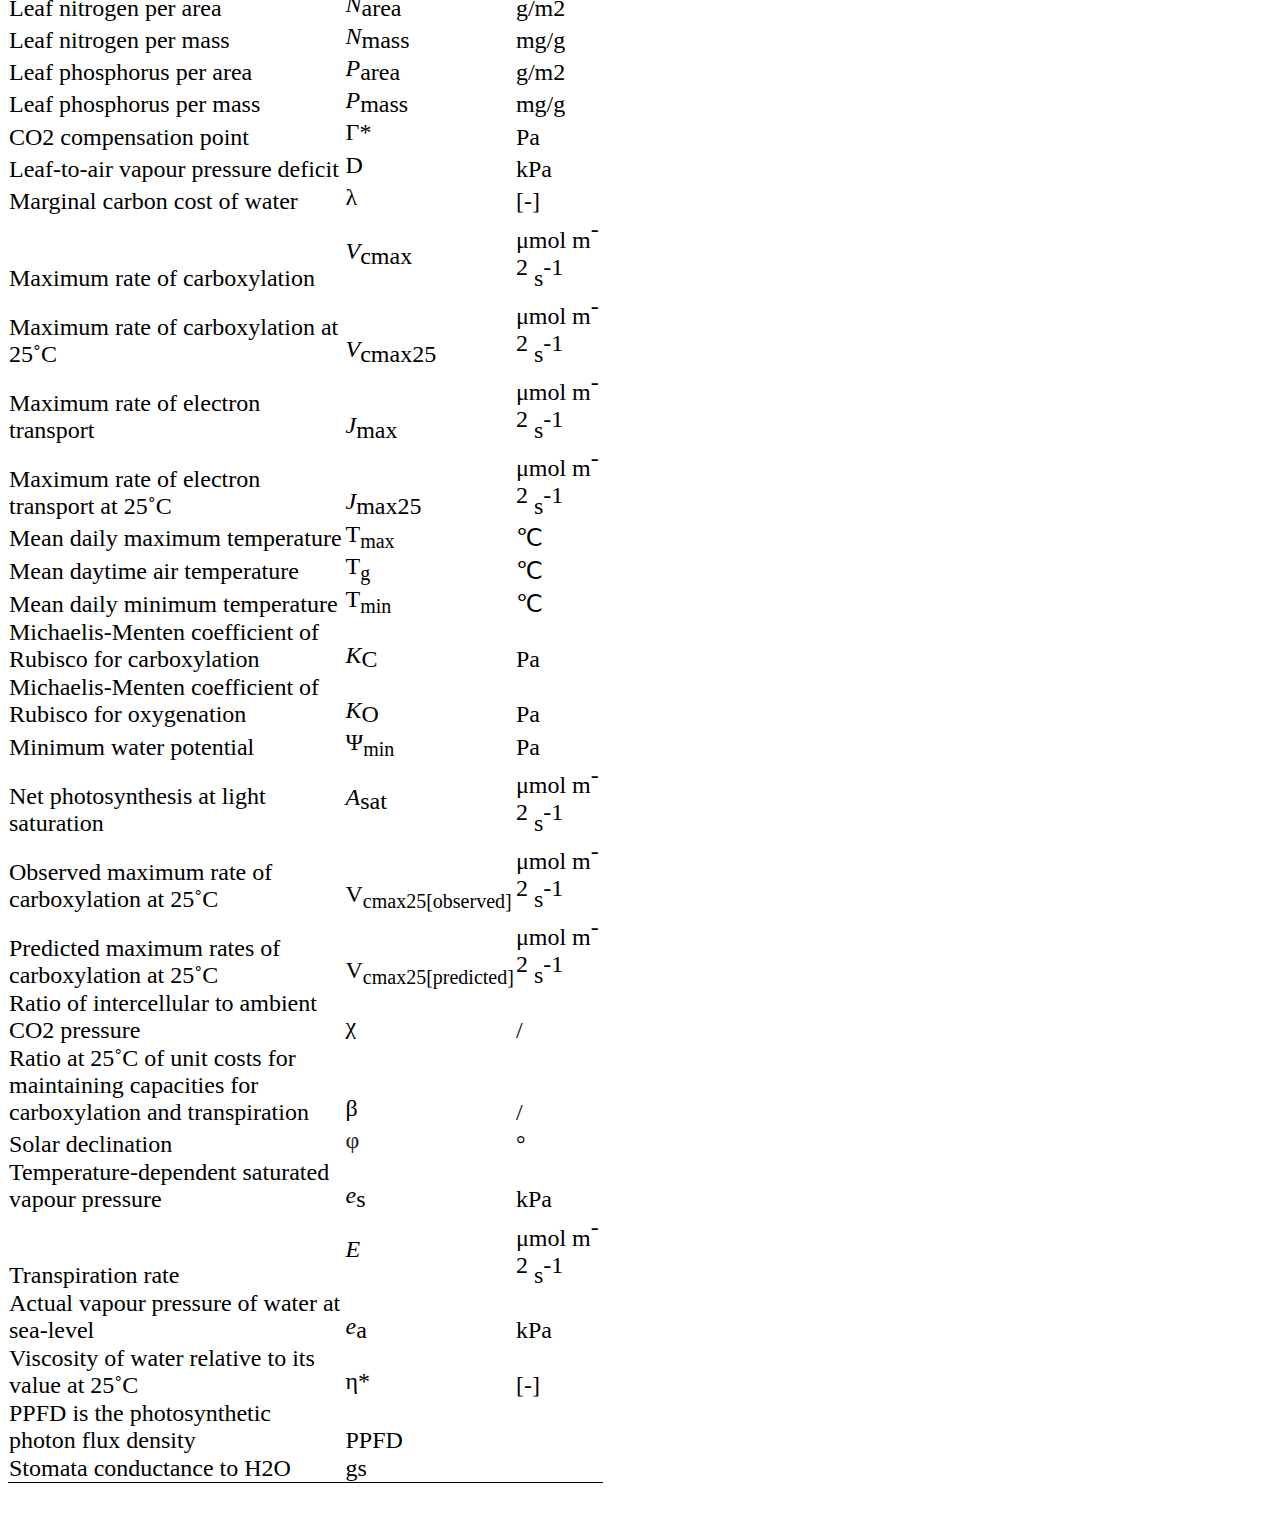
==== commit 4c47c4ba: "last" ====
--- a/optimality.htm
+++ b/optimality.htm
@@ -1,12 +1,6 @@
+
 <!DOCTYPE html>
-<!--
-Template Name: Yammoe
-Author: <a href="https://www.os-templates.com/">OS Templates</a>
-Author URI: https://www.os-templates.com/
-Copyright: OS-Templates.com
-Licence: Free to use under our free template licence terms
-Licence URI: https://www.os-templates.com/template-terms
--->
+
 <html xmlns:v="urn:schemas-microsoft-com:vml"
 xmlns:o="urn:schemas-microsoft-com:office:office"
 xmlns:w="urn:schemas-microsoft-com:office:word"
@@ -32,16 +26,16 @@
  <o:DocumentProperties>
   <o:Author>Huanyuan Zhang</o:Author>
   <o:LastAuthor>Huanyuan Zhang</o:LastAuthor>
-  <o:Revision>4</o:Revision>
-  <o:TotalTime>20</o:TotalTime>
-  <o:Created>2020-02-04T22:52:00Z</o:Created>
-  <o:LastSaved>2020-02-04T23:11:00Z</o:LastSaved>
+  <o:Revision>3</o:Revision>
+  <o:TotalTime>28</o:TotalTime>
+  <o:Created>2020-02-04T23:12:00Z</o:Created>
+  <o:LastSaved>2020-02-04T23:19:00Z</o:LastSaved>
   <o:Pages>6</o:Pages>
-  <o:Words>4407</o:Words>
-  <o:Characters>25122</o:Characters>
+  <o:Words>4404</o:Words>
+  <o:Characters>25103</o:Characters>
   <o:Lines>209</o:Lines>
   <o:Paragraphs>58</o:Paragraphs>
-  <o:CharactersWithSpaces>29471</o:CharactersWithSpaces>
+  <o:CharactersWithSpaces>29449</o:CharactersWithSpaces>
   <o:Version>16.00</o:Version>
  </o:DocumentProperties>
  <o:CustomDocumentProperties>
@@ -81,6 +75,7 @@
  <w:WordDocument>
   <w:View>Print</w:View>
   <w:SpellingState>Clean</w:SpellingState>
+  <w:GrammarState>Clean</w:GrammarState>
   <w:TrackMoves>false</w:TrackMoves>
   <w:TrackFormatting/>
   <w:PunctuationKerning/>
@@ -789,13 +784,102 @@
 	margin-top:12.0pt;
 	margin-right:0cm;
 	margin-bottom:0cm;
-	margin-left:0cm;
+	margin-left:21.6pt;
 	margin-bottom:.0001pt;
+	text-indent:-21.6pt;
 	line-height:107%;
 	mso-pagination:widow-orphan lines-together;
 	page-break-after:avoid;
 	mso-outline-level:1;
-	font-size:16.0pt;
+	mso-list:l0 level1 lfo2;
+	font-size:20.0pt;
+	font-family:"Calibri Light",sans-serif;
+	mso-ascii-font-family:"Calibri Light";
+	mso-ascii-theme-font:major-latin;
+	mso-fareast-font-family:"DengXian Light";
+	mso-fareast-theme-font:major-fareast;
+	mso-hansi-font-family:"Calibri Light";
+	mso-hansi-theme-font:major-latin;
+	mso-bidi-font-family:"Times New Roman";
+	mso-bidi-theme-font:major-bidi;
+	mso-font-kerning:0pt;
+	font-weight:bold;}
+h2
+	{mso-style-priority:9;
+	mso-style-qformat:yes;
+	mso-style-link:"Heading 2 Char";
+	mso-style-next:Normal;
+	margin-top:2.0pt;
+	margin-right:0cm;
+	margin-bottom:0cm;
+	margin-left:28.8pt;
+	margin-bottom:.0001pt;
+	text-indent:-28.8pt;
+	line-height:107%;
+	mso-pagination:widow-orphan lines-together;
+	page-break-after:avoid;
+	mso-outline-level:2;
+	mso-list:l0 level2 lfo2;
+	font-size:14.0pt;
+	font-family:"Calibri Light",sans-serif;
+	mso-ascii-font-family:"Calibri Light";
+	mso-ascii-theme-font:major-latin;
+	mso-fareast-font-family:"DengXian Light";
+	mso-fareast-theme-font:major-fareast;
+	mso-hansi-font-family:"Calibri Light";
+	mso-hansi-theme-font:major-latin;
+	mso-bidi-font-family:"Times New Roman";
+	mso-bidi-theme-font:major-bidi;
+	font-weight:bold;}
+h3
+	{mso-style-noshow:yes;
+	mso-style-priority:9;
+	mso-style-qformat:yes;
+	mso-style-link:"Heading 3 Char";
+	mso-style-next:Normal;
+	margin-top:2.0pt;
+	margin-right:0cm;
+	margin-bottom:0cm;
+	margin-left:36.0pt;
+	margin-bottom:.0001pt;
+	text-indent:-36.0pt;
+	line-height:107%;
+	mso-pagination:widow-orphan lines-together;
+	page-break-after:avoid;
+	mso-outline-level:3;
+	mso-list:l0 level3 lfo2;
+	font-size:12.0pt;
+	font-family:"Calibri Light",sans-serif;
+	mso-ascii-font-family:"Calibri Light";
+	mso-ascii-theme-font:major-latin;
+	mso-fareast-font-family:"DengXian Light";
+	mso-fareast-theme-font:major-fareast;
+	mso-hansi-font-family:"Calibri Light";
+	mso-hansi-theme-font:major-latin;
+	mso-bidi-font-family:"Times New Roman";
+	mso-bidi-theme-font:major-bidi;
+	color:#1F3763;
+	mso-themecolor:accent1;
+	mso-themeshade:127;
+	font-weight:normal;}
+h4
+	{mso-style-noshow:yes;
+	mso-style-priority:9;
+	mso-style-qformat:yes;
+	mso-style-link:"Heading 4 Char";
+	mso-style-next:Normal;
+	margin-top:2.0pt;
+	margin-right:0cm;
+	margin-bottom:0cm;
+	margin-left:43.2pt;
+	margin-bottom:.0001pt;
+	text-indent:-43.2pt;
+	line-height:107%;
+	mso-pagination:widow-orphan lines-together;
+	page-break-after:avoid;
+	mso-outline-level:4;
+	mso-list:l0 level4 lfo2;
+	font-size:12.0pt;
 	font-family:"Calibri Light",sans-serif;
 	mso-ascii-font-family:"Calibri Light";
 	mso-ascii-theme-font:major-latin;
@@ -808,23 +892,26 @@
 	color:#2F5496;
 	mso-themecolor:accent1;
 	mso-themeshade:191;
-	mso-font-kerning:0pt;
-	font-weight:normal;}
-h2
-	{mso-style-priority:9;
+	font-weight:normal;
+	font-style:italic;}
+h5
+	{mso-style-noshow:yes;
+	mso-style-priority:9;
 	mso-style-qformat:yes;
-	mso-style-link:"Heading 2 Char";
+	mso-style-link:"Heading 5 Char";
 	mso-style-next:Normal;
 	margin-top:2.0pt;
 	margin-right:0cm;
 	margin-bottom:0cm;
-	margin-left:0cm;
+	margin-left:50.4pt;
 	margin-bottom:.0001pt;
+	text-indent:-50.4pt;
 	line-height:107%;
 	mso-pagination:widow-orphan lines-together;
 	page-break-after:avoid;
-	mso-outline-level:2;
-	font-size:13.0pt;
+	mso-outline-level:5;
+	mso-list:l0 level5 lfo2;
+	font-size:12.0pt;
 	font-family:"Calibri Light",sans-serif;
 	mso-ascii-font-family:"Calibri Light";
 	mso-ascii-theme-font:major-latin;
@@ -838,6 +925,129 @@
 	mso-themecolor:accent1;
 	mso-themeshade:191;
 	font-weight:normal;}
+h6
+	{mso-style-noshow:yes;
+	mso-style-priority:9;
+	mso-style-qformat:yes;
+	mso-style-link:"Heading 6 Char";
+	mso-style-next:Normal;
+	margin-top:2.0pt;
+	margin-right:0cm;
+	margin-bottom:0cm;
+	margin-left:57.6pt;
+	margin-bottom:.0001pt;
+	text-indent:-57.6pt;
+	line-height:107%;
+	mso-pagination:widow-orphan lines-together;
+	page-break-after:avoid;
+	mso-outline-level:6;
+	mso-list:l0 level6 lfo2;
+	font-size:12.0pt;
+	font-family:"Calibri Light",sans-serif;
+	mso-ascii-font-family:"Calibri Light";
+	mso-ascii-theme-font:major-latin;
+	mso-fareast-font-family:"DengXian Light";
+	mso-fareast-theme-font:major-fareast;
+	mso-hansi-font-family:"Calibri Light";
+	mso-hansi-theme-font:major-latin;
+	mso-bidi-font-family:"Times New Roman";
+	mso-bidi-theme-font:major-bidi;
+	color:#1F3763;
+	mso-themecolor:accent1;
+	mso-themeshade:127;
+	font-weight:normal;}
+p.MsoHeading7, li.MsoHeading7, div.MsoHeading7
+	{mso-style-noshow:yes;
+	mso-style-priority:9;
+	mso-style-qformat:yes;
+	mso-style-link:"Heading 7 Char";
+	mso-style-next:Normal;
+	margin-top:2.0pt;
+	margin-right:0cm;
+	margin-bottom:0cm;
+	margin-left:64.8pt;
+	margin-bottom:.0001pt;
+	text-indent:-64.8pt;
+	line-height:107%;
+	mso-pagination:widow-orphan lines-together;
+	page-break-after:avoid;
+	mso-outline-level:7;
+	mso-list:l0 level7 lfo2;
+	font-size:12.0pt;
+	font-family:"Calibri Light",sans-serif;
+	mso-ascii-font-family:"Calibri Light";
+	mso-ascii-theme-font:major-latin;
+	mso-fareast-font-family:"DengXian Light";
+	mso-fareast-theme-font:major-fareast;
+	mso-hansi-font-family:"Calibri Light";
+	mso-hansi-theme-font:major-latin;
+	mso-bidi-font-family:"Times New Roman";
+	mso-bidi-theme-font:major-bidi;
+	color:#1F3763;
+	mso-themecolor:accent1;
+	mso-themeshade:127;
+	font-style:italic;}
+p.MsoHeading8, li.MsoHeading8, div.MsoHeading8
+	{mso-style-noshow:yes;
+	mso-style-priority:9;
+	mso-style-qformat:yes;
+	mso-style-link:"Heading 8 Char";
+	mso-style-next:Normal;
+	margin-top:2.0pt;
+	margin-right:0cm;
+	margin-bottom:0cm;
+	margin-left:72.0pt;
+	margin-bottom:.0001pt;
+	text-indent:-72.0pt;
+	line-height:107%;
+	mso-pagination:widow-orphan lines-together;
+	page-break-after:avoid;
+	mso-outline-level:8;
+	mso-list:l0 level8 lfo2;
+	font-size:10.5pt;
+	font-family:"Calibri Light",sans-serif;
+	mso-ascii-font-family:"Calibri Light";
+	mso-ascii-theme-font:major-latin;
+	mso-fareast-font-family:"DengXian Light";
+	mso-fareast-theme-font:major-fareast;
+	mso-hansi-font-family:"Calibri Light";
+	mso-hansi-theme-font:major-latin;
+	mso-bidi-font-family:"Times New Roman";
+	mso-bidi-theme-font:major-bidi;
+	color:#272727;
+	mso-themecolor:text1;
+	mso-themetint:216;}
+p.MsoHeading9, li.MsoHeading9, div.MsoHeading9
+	{mso-style-noshow:yes;
+	mso-style-priority:9;
+	mso-style-qformat:yes;
+	mso-style-link:"Heading 9 Char";
+	mso-style-next:Normal;
+	margin-top:2.0pt;
+	margin-right:0cm;
+	margin-bottom:0cm;
+	margin-left:79.2pt;
+	margin-bottom:.0001pt;
+	text-indent:-79.2pt;
+	line-height:107%;
+	mso-pagination:widow-orphan lines-together;
+	page-break-after:avoid;
+	mso-outline-level:9;
+	mso-list:l0 level9 lfo2;
+	font-size:10.5pt;
+	font-family:"Calibri Light",sans-serif;
+	mso-ascii-font-family:"Calibri Light";
+	mso-ascii-theme-font:major-latin;
+	mso-fareast-font-family:"DengXian Light";
+	mso-fareast-theme-font:major-fareast;
+	mso-hansi-font-family:"Calibri Light";
+	mso-hansi-theme-font:major-latin;
+	mso-bidi-font-family:"Times New Roman";
+	mso-bidi-theme-font:major-bidi;
+	color:#272727;
+	mso-themecolor:text1;
+	mso-themetint:216;
+	font-style:italic;}
 p.MsoCommentText, li.MsoCommentText, div.MsoCommentText
 	{mso-style-noshow:yes;
 	mso-style-priority:99;
@@ -1128,8 +1338,8 @@
 	mso-style-unhide:no;
 	mso-style-locked:yes;
 	mso-style-link:"Heading 1";
-	mso-ansi-font-size:16.0pt;
-	mso-bidi-font-size:16.0pt;
+	mso-ansi-font-size:20.0pt;
+	mso-bidi-font-size:20.0pt;
 	font-family:"Calibri Light",sans-serif;
 	mso-ascii-font-family:"Calibri Light";
 	mso-ascii-theme-font:major-latin;
@@ -1139,9 +1349,7 @@
 	mso-hansi-theme-font:major-latin;
 	mso-bidi-font-family:"Times New Roman";
 	mso-bidi-theme-font:major-bidi;
-	color:#2F5496;
-	mso-themecolor:accent1;
-	mso-themeshade:191;}
+	font-weight:bold;}
 span.SubtitleChar
 	{mso-style-name:"Subtitle Char";
 	mso-style-priority:11;
@@ -1158,8 +1366,8 @@
 	mso-style-unhide:no;
 	mso-style-locked:yes;
 	mso-style-link:"Heading 2";
-	mso-ansi-font-size:13.0pt;
-	mso-bidi-font-size:13.0pt;
+	mso-ansi-font-size:14.0pt;
+	mso-bidi-font-size:14.0pt;
 	font-family:"Calibri Light",sans-serif;
 	mso-ascii-font-family:"Calibri Light";
 	mso-ascii-theme-font:major-latin;
@@ -1169,9 +1377,7 @@
 	mso-hansi-theme-font:major-latin;
 	mso-bidi-font-family:"Times New Roman";
 	mso-bidi-theme-font:major-bidi;
-	color:#2F5496;
-	mso-themecolor:accent1;
-	mso-themeshade:191;}
+	font-weight:bold;}
 span.BalloonTextChar
 	{mso-style-name:"Balloon Text Char";
 	mso-style-noshow:yes;
@@ -1194,13 +1400,165 @@
 	mso-style-link:"Comment Text";
 	mso-ansi-font-size:10.0pt;
 	mso-bidi-font-size:10.0pt;}
+span.Heading3Char
+	{mso-style-name:"Heading 3 Char";
+	mso-style-noshow:yes;
+	mso-style-priority:9;
+	mso-style-unhide:no;
+	mso-style-locked:yes;
+	mso-style-link:"Heading 3";
+	mso-ansi-font-size:12.0pt;
+	mso-bidi-font-size:12.0pt;
+	font-family:"Calibri Light",sans-serif;
+	mso-ascii-font-family:"Calibri Light";
+	mso-ascii-theme-font:major-latin;
+	mso-fareast-font-family:"DengXian Light";
+	mso-fareast-theme-font:major-fareast;
+	mso-hansi-font-family:"Calibri Light";
+	mso-hansi-theme-font:major-latin;
+	mso-bidi-font-family:"Times New Roman";
+	mso-bidi-theme-font:major-bidi;
+	color:#1F3763;
+	mso-themecolor:accent1;
+	mso-themeshade:127;}
+span.Heading4Char
+	{mso-style-name:"Heading 4 Char";
+	mso-style-noshow:yes;
+	mso-style-priority:9;
+	mso-style-unhide:no;
+	mso-style-locked:yes;
+	mso-style-link:"Heading 4";
+	mso-ansi-font-size:12.0pt;
+	mso-bidi-font-size:12.0pt;
+	font-family:"Calibri Light",sans-serif;
+	mso-ascii-font-family:"Calibri Light";
+	mso-ascii-theme-font:major-latin;
+	mso-fareast-font-family:"DengXian Light";
+	mso-fareast-theme-font:major-fareast;
+	mso-hansi-font-family:"Calibri Light";
+	mso-hansi-theme-font:major-latin;
+	mso-bidi-font-family:"Times New Roman";
+	mso-bidi-theme-font:major-bidi;
+	color:#2F5496;
+	mso-themecolor:accent1;
+	mso-themeshade:191;
+	font-style:italic;}
+span.Heading5Char
+	{mso-style-name:"Heading 5 Char";
+	mso-style-noshow:yes;
+	mso-style-priority:9;
+	mso-style-unhide:no;
+	mso-style-locked:yes;
+	mso-style-link:"Heading 5";
+	mso-ansi-font-size:12.0pt;
+	mso-bidi-font-size:12.0pt;
+	font-family:"Calibri Light",sans-serif;
+	mso-ascii-font-family:"Calibri Light";
+	mso-ascii-theme-font:major-latin;
+	mso-fareast-font-family:"DengXian Light";
+	mso-fareast-theme-font:major-fareast;
+	mso-hansi-font-family:"Calibri Light";
+	mso-hansi-theme-font:major-latin;
+	mso-bidi-font-family:"Times New Roman";
+	mso-bidi-theme-font:major-bidi;
+	color:#2F5496;
+	mso-themecolor:accent1;
+	mso-themeshade:191;}
+span.Heading6Char
+	{mso-style-name:"Heading 6 Char";
+	mso-style-noshow:yes;
+	mso-style-priority:9;
+	mso-style-unhide:no;
+	mso-style-locked:yes;
+	mso-style-link:"Heading 6";
+	mso-ansi-font-size:12.0pt;
+	mso-bidi-font-size:12.0pt;
+	font-family:"Calibri Light",sans-serif;
+	mso-ascii-font-family:"Calibri Light";
+	mso-ascii-theme-font:major-latin;
+	mso-fareast-font-family:"DengXian Light";
+	mso-fareast-theme-font:major-fareast;
+	mso-hansi-font-family:"Calibri Light";
+	mso-hansi-theme-font:major-latin;
+	mso-bidi-font-family:"Times New Roman";
+	mso-bidi-theme-font:major-bidi;
+	color:#1F3763;
+	mso-themecolor:accent1;
+	mso-themeshade:127;}
+span.Heading7Char
+	{mso-style-name:"Heading 7 Char";
+	mso-style-noshow:yes;
+	mso-style-priority:9;
+	mso-style-unhide:no;
+	mso-style-locked:yes;
+	mso-style-link:"Heading 7";
+	mso-ansi-font-size:12.0pt;
+	mso-bidi-font-size:12.0pt;
+	font-family:"Calibri Light",sans-serif;
+	mso-ascii-font-family:"Calibri Light";
+	mso-ascii-theme-font:major-latin;
+	mso-fareast-font-family:"DengXian Light";
+	mso-fareast-theme-font:major-fareast;
+	mso-hansi-font-family:"Calibri Light";
+	mso-hansi-theme-font:major-latin;
+	mso-bidi-font-family:"Times New Roman";
+	mso-bidi-theme-font:major-bidi;
+	color:#1F3763;
+	mso-themecolor:accent1;
+	mso-themeshade:127;
+	font-style:italic;}
+span.Heading8Char
+	{mso-style-name:"Heading 8 Char";
+	mso-style-noshow:yes;
+	mso-style-priority:9;
+	mso-style-unhide:no;
+	mso-style-locked:yes;
+	mso-style-link:"Heading 8";
+	mso-ansi-font-size:10.5pt;
+	mso-bidi-font-size:10.5pt;
+	font-family:"Calibri Light",sans-serif;
+	mso-ascii-font-family:"Calibri Light";
+	mso-ascii-theme-font:major-latin;
+	mso-fareast-font-family:"DengXian Light";
+	mso-fareast-theme-font:major-fareast;
+	mso-hansi-font-family:"Calibri Light";
+	mso-hansi-theme-font:major-latin;
+	mso-bidi-font-family:"Times New Roman";
+	mso-bidi-theme-font:major-bidi;
+	color:#272727;
+	mso-themecolor:text1;
+	mso-themetint:216;}
+span.Heading9Char
+	{mso-style-name:"Heading 9 Char";
+	mso-style-noshow:yes;
+	mso-style-priority:9;
+	mso-style-unhide:no;
+	mso-style-locked:yes;
+	mso-style-link:"Heading 9";
+	mso-ansi-font-size:10.5pt;
+	mso-bidi-font-size:10.5pt;
+	font-family:"Calibri Light",sans-serif;
+	mso-ascii-font-family:"Calibri Light";
+	mso-ascii-theme-font:major-latin;
+	mso-fareast-font-family:"DengXian Light";
+	mso-fareast-theme-font:major-fareast;
+	mso-hansi-font-family:"Calibri Light";
+	mso-hansi-theme-font:major-latin;
+	mso-bidi-font-family:"Times New Roman";
+	mso-bidi-theme-font:major-bidi;
+	color:#272727;
+	mso-themecolor:text1;
+	mso-themetint:216;
+	font-style:italic;}
 span.SpellE
 	{mso-style-name:"";
 	mso-spl-e:yes;}
+span.GramE
+	{mso-style-name:"";
+	mso-gram-e:yes;}
 .MsoChpDefault
 	{mso-style-type:export-only;
 	mso-default-props:yes;
-	font-family:"Calibri",sans-serif;
 	mso-ascii-font-family:Calibri;
 	mso-ascii-theme-font:minor-latin;
 	mso-fareast-font-family:DengXian;
@@ -1223,48 +1581,114 @@
 	{page:WordSection1;}
  /* List Definitions */
  @list l0
+	{mso-list-id:891040240;
+	mso-list-template-ids:555366820;}
+@list l0:level1
+	{mso-level-style-link:"Heading 1";
+	mso-level-text:%1;
+	mso-level-tab-stop:none;
+	mso-level-number-position:left;
+	margin-left:21.6pt;
+	text-indent:-21.6pt;}
+@list l0:level2
+	{mso-level-style-link:"Heading 2";
+	mso-level-text:"%1\.%2";
+	mso-level-tab-stop:none;
+	mso-level-number-position:left;
+	margin-left:28.8pt;
+	text-indent:-28.8pt;}
+@list l0:level3
+	{mso-level-style-link:"Heading 3";
+	mso-level-text:"%1\.%2\.%3";
+	mso-level-tab-stop:none;
+	mso-level-number-position:left;
+	margin-left:36.0pt;
+	text-indent:-36.0pt;}
+@list l0:level4
+	{mso-level-style-link:"Heading 4";
+	mso-level-text:"%1\.%2\.%3\.%4";
+	mso-level-tab-stop:none;
+	mso-level-number-position:left;
+	margin-left:43.2pt;
+	text-indent:-43.2pt;}
+@list l0:level5
+	{mso-level-style-link:"Heading 5";
+	mso-level-text:"%1\.%2\.%3\.%4\.%5";
+	mso-level-tab-stop:none;
+	mso-level-number-position:left;
+	margin-left:50.4pt;
+	text-indent:-50.4pt;}
+@list l0:level6
+	{mso-level-style-link:"Heading 6";
+	mso-level-text:"%1\.%2\.%3\.%4\.%5\.%6";
+	mso-level-tab-stop:none;
+	mso-level-number-position:left;
+	margin-left:57.6pt;
+	text-indent:-57.6pt;}
+@list l0:level7
+	{mso-level-style-link:"Heading 7";
+	mso-level-text:"%1\.%2\.%3\.%4\.%5\.%6\.%7";
+	mso-level-tab-stop:none;
+	mso-level-number-position:left;
+	margin-left:64.8pt;
+	text-indent:-64.8pt;}
+@list l0:level8
+	{mso-level-style-link:"Heading 8";
+	mso-level-text:"%1\.%2\.%3\.%4\.%5\.%6\.%7\.%8";
+	mso-level-tab-stop:none;
+	mso-level-number-position:left;
+	margin-left:72.0pt;
+	text-indent:-72.0pt;}
+@list l0:level9
+	{mso-level-style-link:"Heading 9";
+	mso-level-text:"%1\.%2\.%3\.%4\.%5\.%6\.%7\.%8\.%9";
+	mso-level-tab-stop:none;
+	mso-level-number-position:left;
+	margin-left:79.2pt;
+	text-indent:-79.2pt;}
+@list l1
 	{mso-list-id:1873492183;
 	mso-list-type:hybrid;
 	mso-list-template-ids:-2042573314 -1876519480 134807577 134807579 134807567 134807577 134807579 134807567 134807577 134807579;}
-@list l0:level1
+@list l1:level1
 	{mso-level-text:"\(%1\)";
 	mso-level-tab-stop:none;
 	mso-level-number-position:left;
 	text-indent:-18.0pt;}
-@list l0:level2
+@list l1:level2
 	{mso-level-number-format:alpha-lower;
 	mso-level-tab-stop:none;
 	mso-level-number-position:left;
 	text-indent:-18.0pt;}
-@list l0:level3
+@list l1:level3
 	{mso-level-number-format:roman-lower;
 	mso-level-tab-stop:none;
 	mso-level-number-position:right;
 	text-indent:-9.0pt;}
-@list l0:level4
+@list l1:level4
 	{mso-level-tab-stop:none;
 	mso-level-number-position:left;
 	text-indent:-18.0pt;}
-@list l0:level5
+@list l1:level5
 	{mso-level-number-format:alpha-lower;
 	mso-level-tab-stop:none;
 	mso-level-number-position:left;
 	text-indent:-18.0pt;}
-@list l0:level6
+@list l1:level6
 	{mso-level-number-format:roman-lower;
 	mso-level-tab-stop:none;
 	mso-level-number-position:right;
 	text-indent:-9.0pt;}
-@list l0:level7
+@list l1:level7
 	{mso-level-tab-stop:none;
 	mso-level-number-position:left;
 	text-indent:-18.0pt;}
-@list l0:level8
+@list l1:level8
 	{mso-level-number-format:alpha-lower;
 	mso-level-tab-stop:none;
 	mso-level-number-position:left;
 	text-indent:-18.0pt;}
-@list l0:level9
+@list l1:level9
 	{mso-level-number-format:roman-lower;
 	mso-level-tab-stop:none;
 	mso-level-number-position:right;
@@ -1319,23 +1743,27 @@
 
 <p class=MsoSubtitle><o:p>&nbsp;</o:p></p>
 
-<p class=MsoSubtitle>This document is created for Yadvinder and Imma to communicate
-optimality principles in a nutshell, please refer back to the original paper if
-I confused you anywhere. Please let me know if I explained anything wrong as I
-just learned these myself.</p>
-
-<p class=MsoNormal><span style='color:#5A5A5A;mso-themecolor:text1;mso-themetint:
-165;letter-spacing:.75pt'>As this document is designed for you, I did not
-explain any notation after equations, but only attached a list of math abbreviation
-at the end.</span></p>
+<p class=MsoSubtitle><b>This document is created for Yadvinder and Imma to communicate
+optimality principles in a nutshell, please <span class=GramE>refer back</span>
+to the original paper if I confused you anywhere. Please let me know if I
+explained anything wrong as I just learned these myself.<o:p></o:p></b></p>
+
+<p class=MsoNormal><b><span style='color:#5A5A5A;mso-themecolor:text1;
+mso-themetint:165;letter-spacing:.75pt'>As this document is designed for you, I
+did not explain any notation after equations, but only attached a list of math
+abbreviation at the end.</span><o:p></o:p></b></p>
 
 <p class=MsoSubtitle><o:p>&nbsp;</o:p></p>
 
-<h1>The overall idea</h1>
-
-<h1><span style='mso-no-proof:yes'><!--[if gte vml 1]><v:shapetype id="_x0000_t75"
- coordsize="21600,21600" o:spt="75" o:preferrelative="t" path="m@4@5l@4@11@9@11@9@5xe"
- filled="f" stroked="f">
+<h1 style='mso-list:l0 level1 lfo2'><![if !supportLists]><span
+style='mso-fareast-font-family:"Calibri Light";mso-fareast-theme-font:major-latin;
+mso-bidi-font-family:"Calibri Light";mso-bidi-theme-font:major-latin'><span
+style='mso-list:Ignore'>1<span style='font:7.0pt "Times New Roman"'>&nbsp;&nbsp;&nbsp;&nbsp;
+</span></span></span><![endif]>The overall idea</h1>
+
+<p class=MsoNormal><span style='mso-no-proof:yes'><!--[if gte vml 1]><v:shapetype
+ id="_x0000_t75" coordsize="21600,21600" o:spt="75" o:preferrelative="t"
+ path="m@4@5l@4@11@9@11@9@5xe" filled="f" stroked="f">
  <v:stroke joinstyle="miter"/>
  <v:formulas>
   <v:f eqn="if lineDrawn pixelLineWidth 0"/>
@@ -1357,7 +1785,7 @@
  style='width:500.25pt;height:269.25pt;visibility:visible;mso-wrap-style:square'>
  <v:imagedata src="optimality_files/image001.png" o:title=""/>
 </v:shape><![endif]--><![if !vml]><img width=667 height=359
-src="optimality_files/image002.png" v:shapes="Picture_x0020_1"><![endif]></span></h1>
+src="optimality_files/image014.png" v:shapes="Picture_x0020_1"><![endif]></span></p>
 
 <p class=MsoNormal><o:p>&nbsp;</o:p></p>
 
@@ -1453,13 +1881,17 @@
 
 <p class=MsoNormal><o:p>&nbsp;</o:p></p>
 
-<h1>Optimality Principles</h1>
+<h1 style='mso-list:l0 level1 lfo2'><![if !supportLists]><span
+style='mso-fareast-font-family:"Calibri Light";mso-fareast-theme-font:major-latin;
+mso-bidi-font-family:"Calibri Light";mso-bidi-theme-font:major-latin'><span
+style='mso-list:Ignore'>2<span style='font:7.0pt "Times New Roman"'>&nbsp;&nbsp;&nbsp;&nbsp;
+</span></span></span><![endif]>Optimality Principles</h1>
 
 <p class=MsoNormal><o:p>&nbsp;</o:p></p>
 
 <p class=MsoNormal>There are basically two principles here:</p>
 
-<p class=MsoListParagraphCxSpFirst style='text-indent:-18.0pt;mso-list:l0 level1 lfo1'><![if !supportLists]><span
+<p class=MsoListParagraphCxSpFirst style='text-indent:-18.0pt;mso-list:l1 level1 lfo1'><![if !supportLists]><span
 style='mso-fareast-font-family:Calibri;mso-fareast-theme-font:minor-latin;
 mso-bidi-font-family:Calibri;mso-bidi-theme-font:minor-latin'><span
 style='mso-list:Ignore'>(1)<span style='font:7.0pt "Times New Roman"'>&nbsp;&nbsp;
@@ -1589,13 +2021,12 @@
 yes'>(Haxeltine and Prentice, 1996)</span><!--[if supportFields]><span
 style='mso-element:field-end'></span><![endif]--></a></p>
 
-<p class=MsoListParagraphCxSpLast style='text-indent:-18.0pt;mso-list:l0 level1 lfo1'><![if !supportLists]><span
+<p class=MsoListParagraphCxSpLast style='text-indent:-18.0pt;mso-list:l1 level1 lfo1'><![if !supportLists]><span
 style='mso-fareast-font-family:Calibri;mso-fareast-theme-font:minor-latin;
 mso-bidi-font-family:Calibri;mso-bidi-theme-font:minor-latin'><span
 style='mso-list:Ignore'>(2)<span style='font:7.0pt "Times New Roman"'>&nbsp;&nbsp;
 </span></span></span><![endif]>Least cost hypothesis (Which give a prediction
-of &#967;)<span style='mso-spacerun:yes'>� </span><a
-href="https://doi.org/10.1111/ele.12211"><!--[if supportFields]><span
+of &#967;) <a href="https://doi.org/10.1111/ele.12211"><!--[if supportFields]><span
 style='mso-element:field-begin;mso-field-lock:yes'></span>ADDIN CSL_CITATION
 {&quot;citationItems&quot;:[{&quot;id&quot;:&quot;ITEM-1&quot;,&quot;itemData&quot;:{&quot;ISSN&quot;:&quot;1461-023X&quot;,&quot;author&quot;:[{&quot;dropping-particle&quot;:&quot;&quot;,&quot;family&quot;:&quot;Prentice&quot;,&quot;given&quot;:&quot;I
 Colin&quot;,&quot;non-dropping-particle&quot;:&quot;&quot;,&quot;parse-names&quot;:false,&quot;suffix&quot;:&quot;&quot;},{&quot;dropping-particle&quot;:&quot;&quot;,&quot;family&quot;:&quot;Dong&quot;,&quot;given&quot;:&quot;Ning&quot;,&quot;non-dropping-particle&quot;:&quot;&quot;,&quot;parse-names&quot;:false,&quot;suffix&quot;:&quot;&quot;},{&quot;dropping-particle&quot;:&quot;&quot;,&quot;family&quot;:&quot;Gleason&quot;,&quot;given&quot;:&quot;Sean
@@ -1666,7 +2097,12 @@
 
 <p class=MsoNormal><o:p>&nbsp;</o:p></p>
 
-<h2>Coordination hypothesis (which give a prediction of <span class=SpellE>Vcmax</span>)</h2>
+<h2 style='mso-list:l0 level2 lfo2'><![if !supportLists]><span
+style='mso-fareast-font-family:"Calibri Light";mso-fareast-theme-font:major-latin;
+mso-bidi-font-family:"Calibri Light";mso-bidi-theme-font:major-latin'><span
+style='mso-list:Ignore'>2.1<span style='font:7.0pt "Times New Roman"'>&nbsp;&nbsp;&nbsp;&nbsp;
+</span></span></span><![endif]>Coordination hypothesis (which give a prediction
+of <span class=SpellE>Vcmax</span>)</h2>
 
 <p class=MsoNormal><o:p>&nbsp;</o:p></p>
 
@@ -1675,7 +2111,7 @@
  height:208.5pt;visibility:visible;mso-wrap-style:square'>
  <v:imagedata src="optimality_files/image003.png" o:title=""/>
 </v:shape><![endif]--><![if !vml]><img width=537 height=278
-src="optimality_files/image004.png" v:shapes="Picture_x0020_10"><![endif]></span></p>
+src="optimality_files/image015.png" v:shapes="Picture_x0020_10"><![endif]></span></p>
 
 <p class=MsoNormal>The coordination hypothesis states that investment in
 Rubisco is matched to average light conditions (as shown in the above diagram),
@@ -1687,7 +2123,7 @@
 mso-hansi-font-family:Calibri;mso-hansi-theme-font:minor-latin'>&#8208;</span>limited
 rates of photosynthesis are approximately equal. In order word:</p>
 
-<p class=MsoNormal>Equation (1) <span style='mso-spacerun:yes'>�����</span><span
+<p class=MsoNormal>Equation (1)<span style='mso-tab-count:1'>��� </span><span
 style='mso-no-proof:yes'><!--[if gte vml 1]><v:shape id="_x0000_i1030" type="#_x0000_t75"
  alt="urn:x-wiley:0028646X:media:nph14332:nph14332-math-0003" style='width:105.75pt;
  height:27.75pt;visibility:visible;mso-wrap-style:square'>
@@ -1696,7 +2132,7 @@
 src="optimality_files/image005.png"
 alt="urn:x-wiley:0028646X:media:nph14332:nph14332-math-0003" v:shapes="_x0000_i1030"><![endif]></span></p>
 
-<p class=MsoNormal>Equation (2)<span style='mso-spacerun:yes'>����� </span><span
+<p class=MsoNormal>Equation (2)<span style='mso-tab-count:1'>��� </span><span
 style='mso-no-proof:yes'><!--[if gte vml 1]><v:shape id="Picture_x0020_3"
  o:spid="_x0000_i1029" type="#_x0000_t75" alt="urn:x-wiley:0028646X:media:nph14332:nph14332-math-0004"
  style='width:132pt;height:27.75pt;visibility:visible;mso-wrap-style:square'>
@@ -1710,20 +2146,19 @@
 <p class=MsoNormal>In other word, Equation (1) equal to (2), Ac = <span
 class=SpellE>Aj</span> = A which give:</p>
 
-<p class=MsoNormal>Equation (3)<span style='mso-spacerun:yes'>���� </span><span
+<p class=MsoNormal>Equation (3)<span style='mso-tab-count:1'>��� </span><span
 style='mso-no-proof:yes'><!--[if gte vml 1]><v:shape id="Picture_x0020_4"
  o:spid="_x0000_i1028" type="#_x0000_t75" alt="urn:x-wiley:0028646X:media:nph14332:nph14332-math-0005"
  style='width:165.75pt;height:30.75pt;visibility:visible;mso-wrap-style:square'>
  <v:imagedata src="optimality_files/image007.png" o:title="nph14332-math-0005"/>
 </v:shape><![endif]--><![if !vml]><img width=221 height=41
-src="optimality_files/image008.png"
+src="optimality_files/image016.png"
 alt="urn:x-wiley:0028646X:media:nph14332:nph14332-math-0005" v:shapes="Picture_x0020_4"><![endif]></span><span
-style='mso-spacerun:yes'>��</span></p>
-
-<p class=MsoNormal>Equation (4)<span style='mso-spacerun:yes'>� </span><span
-style='mso-no-proof:yes'><!--[if gte vml 1]><v:shape id="Picture_x0020_5"
- o:spid="_x0000_i1027" type="#_x0000_t75" style='width:239.25pt;height:46.5pt;
- visibility:visible;mso-wrap-style:square'>
+style='mso-spacerun:yes'>� </span></p>
+
+<p class=MsoNormal>Equation (4)<span style='mso-no-proof:yes'><!--[if gte vml 1]><v:shape
+ id="Picture_x0020_5" o:spid="_x0000_i1027" type="#_x0000_t75" style='width:239.25pt;
+ height:46.5pt;visibility:visible;mso-wrap-style:square'>
  <v:imagedata src="optimality_files/image009.png" o:title=""/>
 </v:shape><![endif]--><![if !vml]><img width=319 height=62
 src="optimality_files/image009.png" v:shapes="Picture_x0020_5"><![endif]></span></p>
@@ -1738,7 +2173,7 @@
  height:258.75pt;visibility:visible;mso-wrap-style:square'>
  <v:imagedata src="optimality_files/image010.png" o:title="" cropright="32187f"/>
 </v:shape><![endif]--><![if !vml]><img width=379 height=345
-src="optimality_files/image011.jpg" v:shapes="Picture_x0020_2"><![endif]></span></p>
+src="optimality_files/image017.jpg" v:shapes="Picture_x0020_2"><![endif]></span></p>
 
 <p class=MsoNormal>(this figure is drawn in this way because An is equal to the
 smaller one of Ac and <span class=SpellE>Aj</span>) (Please check the
@@ -1775,8 +2210,12 @@
 
 <p class=MsoNormal><o:p>&nbsp;</o:p></p>
 
-<h2>Least cost hypothesis (Which give a prediction of &#967;)<span
-style='mso-spacerun:yes'>� </span></h2>
+<h2 style='mso-list:l0 level2 lfo2'><![if !supportLists]><span
+style='mso-fareast-font-family:"Calibri Light";mso-fareast-theme-font:major-latin;
+mso-bidi-font-family:"Calibri Light";mso-bidi-theme-font:major-latin'><span
+style='mso-list:Ignore'>2.2<span style='font:7.0pt "Times New Roman"'>&nbsp;&nbsp;&nbsp;&nbsp;
+</span></span></span><![endif]>Least cost hypothesis (Which give a prediction
+of &#967;)</h2>
 
 <p class=MsoNormal><o:p>&nbsp;</o:p></p>
 
@@ -1785,10 +2224,10 @@
  height:105.75pt;visibility:visible;mso-wrap-style:square'>
  <v:imagedata src="optimality_files/image012.png" o:title=""/>
 </v:shape><![endif]--><![if !vml]><img width=557 height=141
-src="optimality_files/image013.png" v:shapes="Picture_x0020_11"><![endif]></span></p>
+src="optimality_files/image018.png" v:shapes="Picture_x0020_11"><![endif]></span></p>
 
 <p class=MsoNormal>A general microeconomic optimisation criterion concerns
-investments in two or more resources required to manufacture a product. Here,
+investment in two or more resources required to manufacture a product. Here,
 the product is photosynthate, and the resources are the photosynthetic
 apparatus (with costs assumed proportional to Rubisco carboxylation capacity, <span
 class=SpellE>Vcmax</span>, at a standard temperature, and approximately
@@ -1820,12 +2259,12 @@
 
 <p class=MsoNormal>Previous analyses have often focused on predicting <span
 class=SpellE>gs</span>, but it is conceptually simpler to predict &#967;. The
-two are related by Fick's law, <span class=SpellE>gs</span> = (A/ca)/(1 &#8722;
-&#967;). <span class=SpellE>a.E</span>/A and <span class=SpellE>b.Vcmax</span>/A
-represent the �unit costs� of transpiration and carboxylation respectively.
-They respond in opposite ways to a change in &#967;, leading as we will show to
-the existence of a minimum in Cost that depends on the relative magnitudes of a
-and b.</p>
+two are related by Fick's law, <span class=SpellE>gs</span> = (A/ca)<span
+class=GramE>/(</span>1 &#8722; &#967;). <span class=SpellE><span class=GramE>a.E</span></span>/A
+and <span class=SpellE>b.Vcmax</span>/A represent the �unit costs� of
+transpiration and carboxylation respectively. They respond in opposite ways to
+a change in &#967;, leading as we will show to the existence of a minimum in
+Cost that depends on the relative magnitudes of a and b.</p>
 
 <p class=MsoNormal><o:p>&nbsp;</o:p></p>
 
@@ -1941,11 +2380,11 @@
   18.0pt;font-family:"Times New Roman",serif;mso-fareast-font-family:DengXian;
   mso-font-kerning:1.0pt;mso-bidi-font-weight:bold'>mol m</span></sub><sup><span
   style='font-size:18.0pt;font-family:"Times New Roman",serif;mso-fareast-font-family:
-  DengXian;mso-font-kerning:1.0pt;mso-bidi-font-weight:bold'>�2 </span></sup><sub><span
+  DengXian;mso-font-kerning:1.0pt;mso-bidi-font-weight:bold'>-2 </span></sup><sub><span
   style='font-size:18.0pt;font-family:"Times New Roman",serif;mso-fareast-font-family:
   DengXian;mso-font-kerning:1.0pt;mso-bidi-font-weight:bold'>s</span></sub><sup><span
   style='font-size:18.0pt;font-family:"Times New Roman",serif;mso-fareast-font-family:
-  DengXian;mso-font-kerning:1.0pt;mso-bidi-font-weight:bold'>�1</span></sup><sub><span
+  DengXian;mso-font-kerning:1.0pt;mso-bidi-font-weight:bold'>-1</span></sup><sub><span
   style='font-size:18.0pt;font-family:"Times New Roman",serif;mso-fareast-font-family:
   DengXian;mso-font-kerning:1.0pt;mso-bidi-font-weight:bold'><o:p></o:p></span></sub></p>
   </td>
@@ -2023,13 +2462,9 @@
   mso-fareast-font-family:DengXian;mso-font-kerning:1.0pt;mso-ansi-language:
   EL;mso-bidi-font-weight:bold'>&#956;</span></sub><sub><span style='font-size:
   18.0pt;font-family:"Times New Roman",serif;mso-fareast-font-family:DengXian;
-  mso-font-kerning:1.0pt;mso-bidi-font-weight:bold'>mol m</span></sub><sup><span
-  style='font-size:18.0pt;font-family:"Times New Roman",serif;mso-fareast-font-family:
-  DengXian;mso-font-kerning:1.0pt;mso-bidi-font-weight:bold'>�2 </span></sup><sub><span
-  style='font-size:18.0pt;font-family:"Times New Roman",serif;mso-fareast-font-family:
-  DengXian;mso-font-kerning:1.0pt;mso-bidi-font-weight:bold'>s</span></sub><sup><span
-  style='font-size:18.0pt;font-family:"Times New Roman",serif;mso-fareast-font-family:
-  DengXian;mso-font-kerning:1.0pt;mso-bidi-font-weight:bold'>�1</span></sup><sub><span
+  mso-font-kerning:1.0pt;mso-bidi-font-weight:bold'>mol m-2s</span></sub><sup><span
+  style='font-size:18.0pt;font-family:"Times New Roman",serif;mso-fareast-font-family:
+  DengXian;mso-font-kerning:1.0pt;mso-bidi-font-weight:bold'>-1</span></sup><sub><span
   style='font-size:18.0pt;font-family:"Times New Roman",serif;mso-fareast-font-family:
   DengXian;mso-font-kerning:1.0pt;mso-bidi-font-weight:bold'><o:p></o:p></span></sub></p>
   </td>
@@ -2112,7 +2547,7 @@
   EN-US;mso-bidi-font-weight:bold'>mol mol</span></sub><sup><span lang=EN-US
   style='font-size:18.0pt;font-family:"Times New Roman",serif;mso-fareast-font-family:
   DengXian;mso-font-kerning:1.0pt;mso-ansi-language:EN-US;mso-bidi-font-weight:
-  bold'>�1</span></sup><sub><span style='font-size:18.0pt;font-family:"Times New Roman",serif;
+  bold'>-1</span></sup><sub><span style='font-size:18.0pt;font-family:"Times New Roman",serif;
   mso-fareast-font-family:DengXian;mso-font-kerning:1.0pt;mso-bidi-font-weight:
   bold'><o:p></o:p></span></sub></p>
   </td>
@@ -2134,12 +2569,7 @@
   DengXian;mso-font-kerning:1.0pt;mso-bidi-font-weight:bold'><o:p></o:p></span></sub></p>
   </td>
   <td width=95 valign=bottom style='width:70.9pt;padding:.75pt .75pt 0cm .75pt;
-  height:7.7pt'>
-  <p class=MsoNormal style='margin-bottom:0cm;margin-bottom:.0001pt;line-height:
-  normal'><sub><span style='font-size:18.0pt;font-family:"Times New Roman",serif;
-  mso-fareast-font-family:DengXian;mso-font-kerning:1.0pt;mso-bidi-font-weight:
-  bold'>�<o:p></o:p></span></sub></p>
-  </td>
+  height:7.7pt'></td>
  </tr>
  <tr style='mso-yfti-irow:11;height:7.0pt'>
   <td width=387 valign=bottom style='width:290.6pt;padding:.75pt .75pt 0cm .75pt;
@@ -2163,7 +2593,7 @@
   <p class=MsoNormal style='margin-bottom:0cm;margin-bottom:.0001pt;line-height:
   normal'><sub><span style='font-size:18.0pt;font-family:"Times New Roman",serif;
   mso-fareast-font-family:DengXian;mso-font-kerning:1.0pt;mso-bidi-font-weight:
-  bold'>g/m�<o:p></o:p></span></sub></p>
+  bold'>g/m2<o:p></o:p></span></sub></p>
   </td>
  </tr>
  <tr style='mso-yfti-irow:12;height:7.0pt'>
@@ -2191,7 +2621,7 @@
   <p class=MsoNormal style='margin-bottom:0cm;margin-bottom:.0001pt;line-height:
   normal'><sub><span style='font-size:18.0pt;font-family:"Times New Roman",serif;
   mso-fareast-font-family:DengXian;mso-font-kerning:1.0pt;mso-bidi-font-weight:
-  bold'>g/m�<o:p></o:p></span></sub></p>
+  bold'>g/m2<o:p></o:p></span></sub></p>
   </td>
  </tr>
  <tr style='mso-yfti-irow:13;height:7.7pt'>
@@ -2247,7 +2677,7 @@
   <p class=MsoNormal style='margin-bottom:0cm;margin-bottom:.0001pt;line-height:
   normal'><sub><span style='font-size:18.0pt;font-family:"Times New Roman",serif;
   mso-fareast-font-family:DengXian;mso-font-kerning:1.0pt;mso-bidi-font-weight:
-  bold'>g/m�<o:p></o:p></span></sub></p>
+  bold'>g/m2<o:p></o:p></span></sub></p>
   </td>
  </tr>
  <tr style='mso-yfti-irow:15;height:7.0pt'>
@@ -2347,7 +2777,7 @@
   <p class=MsoNormal style='margin-bottom:0cm;margin-bottom:.0001pt;line-height:
   normal'><sub><span style='font-size:18.0pt;font-family:"Times New Roman",serif;
   mso-fareast-font-family:DengXian;mso-font-kerning:1.0pt;mso-bidi-font-weight:
-  bold'>[�]<o:p></o:p></span></sub></p>
+  bold'>[-]<o:p></o:p></span></sub></p>
   </td>
  </tr>
  <tr style='mso-yfti-irow:19;height:12.35pt'>
@@ -2376,11 +2806,11 @@
   18.0pt;font-family:"Times New Roman",serif;mso-fareast-font-family:DengXian;
   mso-font-kerning:1.0pt;mso-bidi-font-weight:bold'>mol m</span></sub><sup><span
   style='font-size:18.0pt;font-family:"Times New Roman",serif;mso-fareast-font-family:
-  DengXian;mso-font-kerning:1.0pt;mso-bidi-font-weight:bold'>�2 </span></sup><sub><span
+  DengXian;mso-font-kerning:1.0pt;mso-bidi-font-weight:bold'>-2 </span></sup><sub><span
   style='font-size:18.0pt;font-family:"Times New Roman",serif;mso-fareast-font-family:
   DengXian;mso-font-kerning:1.0pt;mso-bidi-font-weight:bold'>s</span></sub><sup><span
   style='font-size:18.0pt;font-family:"Times New Roman",serif;mso-fareast-font-family:
-  DengXian;mso-font-kerning:1.0pt;mso-bidi-font-weight:bold'>�1</span></sup><sub><span
+  DengXian;mso-font-kerning:1.0pt;mso-bidi-font-weight:bold'>-1</span></sup><sub><span
   style='font-size:18.0pt;font-family:"Times New Roman",serif;mso-fareast-font-family:
   DengXian;mso-font-kerning:1.0pt;mso-bidi-font-weight:bold'><o:p></o:p></span></sub></p>
   </td>
@@ -2413,11 +2843,11 @@
   18.0pt;font-family:"Times New Roman",serif;mso-fareast-font-family:DengXian;
   mso-font-kerning:1.0pt;mso-bidi-font-weight:bold'>mol m</span></sub><sup><span
   style='font-size:18.0pt;font-family:"Times New Roman",serif;mso-fareast-font-family:
-  DengXian;mso-font-kerning:1.0pt;mso-bidi-font-weight:bold'>�2 </span></sup><sub><span
+  DengXian;mso-font-kerning:1.0pt;mso-bidi-font-weight:bold'>-2 </span></sup><sub><span
   style='font-size:18.0pt;font-family:"Times New Roman",serif;mso-fareast-font-family:
   DengXian;mso-font-kerning:1.0pt;mso-bidi-font-weight:bold'>s</span></sub><sup><span
   style='font-size:18.0pt;font-family:"Times New Roman",serif;mso-fareast-font-family:
-  DengXian;mso-font-kerning:1.0pt;mso-bidi-font-weight:bold'>�1</span></sup><sub><span
+  DengXian;mso-font-kerning:1.0pt;mso-bidi-font-weight:bold'>-1</span></sup><sub><span
   style='font-size:18.0pt;font-family:"Times New Roman",serif;mso-fareast-font-family:
   DengXian;mso-font-kerning:1.0pt;mso-bidi-font-weight:bold'><o:p></o:p></span></sub></p>
   </td>
@@ -2450,11 +2880,11 @@
   18.0pt;font-family:"Times New Roman",serif;mso-fareast-font-family:DengXian;
   mso-font-kerning:1.0pt;mso-bidi-font-weight:bold'>mol m</span></sub><sup><span
   style='font-size:18.0pt;font-family:"Times New Roman",serif;mso-fareast-font-family:
-  DengXian;mso-font-kerning:1.0pt;mso-bidi-font-weight:bold'>�2 </span></sup><sub><span
+  DengXian;mso-font-kerning:1.0pt;mso-bidi-font-weight:bold'>-2 </span></sup><sub><span
   style='font-size:18.0pt;font-family:"Times New Roman",serif;mso-fareast-font-family:
   DengXian;mso-font-kerning:1.0pt;mso-bidi-font-weight:bold'>s</span></sub><sup><span
   style='font-size:18.0pt;font-family:"Times New Roman",serif;mso-fareast-font-family:
-  DengXian;mso-font-kerning:1.0pt;mso-bidi-font-weight:bold'>�1</span></sup><sub><span
+  DengXian;mso-font-kerning:1.0pt;mso-bidi-font-weight:bold'>-1</span></sup><sub><span
   style='font-size:18.0pt;font-family:"Times New Roman",serif;mso-fareast-font-family:
   DengXian;mso-font-kerning:1.0pt;mso-bidi-font-weight:bold'><o:p></o:p></span></sub></p>
   </td>
@@ -2487,11 +2917,11 @@
   18.0pt;font-family:"Times New Roman",serif;mso-fareast-font-family:DengXian;
   mso-font-kerning:1.0pt;mso-bidi-font-weight:bold'>mol m</span></sub><sup><span
   style='font-size:18.0pt;font-family:"Times New Roman",serif;mso-fareast-font-family:
-  DengXian;mso-font-kerning:1.0pt;mso-bidi-font-weight:bold'>�2 </span></sup><sub><span
+  DengXian;mso-font-kerning:1.0pt;mso-bidi-font-weight:bold'>-2 </span></sup><sub><span
   style='font-size:18.0pt;font-family:"Times New Roman",serif;mso-fareast-font-family:
   DengXian;mso-font-kerning:1.0pt;mso-bidi-font-weight:bold'>s</span></sub><sup><span
   style='font-size:18.0pt;font-family:"Times New Roman",serif;mso-fareast-font-family:
-  DengXian;mso-font-kerning:1.0pt;mso-bidi-font-weight:bold'>�1</span></sup><sub><span
+  DengXian;mso-font-kerning:1.0pt;mso-bidi-font-weight:bold'>-1</span></sup><sub><span
   style='font-size:18.0pt;font-family:"Times New Roman",serif;mso-fareast-font-family:
   DengXian;mso-font-kerning:1.0pt;mso-bidi-font-weight:bold'><o:p></o:p></span></sub></p>
   </td>
@@ -2672,11 +3102,11 @@
   18.0pt;font-family:"Times New Roman",serif;mso-fareast-font-family:DengXian;
   mso-font-kerning:1.0pt;mso-bidi-font-weight:bold'>mol m</span></sub><sup><span
   style='font-size:18.0pt;font-family:"Times New Roman",serif;mso-fareast-font-family:
-  DengXian;mso-font-kerning:1.0pt;mso-bidi-font-weight:bold'>�2 </span></sup><sub><span
+  DengXian;mso-font-kerning:1.0pt;mso-bidi-font-weight:bold'>-2 </span></sup><sub><span
   style='font-size:18.0pt;font-family:"Times New Roman",serif;mso-fareast-font-family:
   DengXian;mso-font-kerning:1.0pt;mso-bidi-font-weight:bold'>s</span></sub><sup><span
   style='font-size:18.0pt;font-family:"Times New Roman",serif;mso-fareast-font-family:
-  DengXian;mso-font-kerning:1.0pt;mso-bidi-font-weight:bold'>�1</span></sup><sub><span
+  DengXian;mso-font-kerning:1.0pt;mso-bidi-font-weight:bold'>-1</span></sup><sub><span
   style='font-size:18.0pt;font-family:"Times New Roman",serif;mso-fareast-font-family:
   DengXian;mso-font-kerning:1.0pt;mso-bidi-font-weight:bold'><o:p></o:p></span></sub></p>
   </td>
@@ -2707,11 +3137,11 @@
   18.0pt;font-family:"Times New Roman",serif;mso-fareast-font-family:DengXian;
   mso-font-kerning:1.0pt;mso-bidi-font-weight:bold'>mol m</span></sub><sup><span
   style='font-size:18.0pt;font-family:"Times New Roman",serif;mso-fareast-font-family:
-  DengXian;mso-font-kerning:1.0pt;mso-bidi-font-weight:bold'>�2 </span></sup><sub><span
+  DengXian;mso-font-kerning:1.0pt;mso-bidi-font-weight:bold'>-2 </span></sup><sub><span
   style='font-size:18.0pt;font-family:"Times New Roman",serif;mso-fareast-font-family:
   DengXian;mso-font-kerning:1.0pt;mso-bidi-font-weight:bold'>s</span></sub><sup><span
   style='font-size:18.0pt;font-family:"Times New Roman",serif;mso-fareast-font-family:
-  DengXian;mso-font-kerning:1.0pt;mso-bidi-font-weight:bold'>�1</span></sup><sub><span
+  DengXian;mso-font-kerning:1.0pt;mso-bidi-font-weight:bold'>-1</span></sup><sub><span
   style='font-size:18.0pt;font-family:"Times New Roman",serif;mso-fareast-font-family:
   DengXian;mso-font-kerning:1.0pt;mso-bidi-font-weight:bold'><o:p></o:p></span></sub></p>
   </td>
@@ -2742,11 +3172,11 @@
   18.0pt;font-family:"Times New Roman",serif;mso-fareast-font-family:DengXian;
   mso-font-kerning:1.0pt;mso-bidi-font-weight:bold'>mol m</span></sub><sup><span
   style='font-size:18.0pt;font-family:"Times New Roman",serif;mso-fareast-font-family:
-  DengXian;mso-font-kerning:1.0pt;mso-bidi-font-weight:bold'>�2 </span></sup><sub><span
+  DengXian;mso-font-kerning:1.0pt;mso-bidi-font-weight:bold'>-2 </span></sup><sub><span
   style='font-size:18.0pt;font-family:"Times New Roman",serif;mso-fareast-font-family:
   DengXian;mso-font-kerning:1.0pt;mso-bidi-font-weight:bold'>s</span></sub><sup><span
   style='font-size:18.0pt;font-family:"Times New Roman",serif;mso-fareast-font-family:
-  DengXian;mso-font-kerning:1.0pt;mso-bidi-font-weight:bold'>�1</span></sup><sub><span
+  DengXian;mso-font-kerning:1.0pt;mso-bidi-font-weight:bold'>-1</span></sup><sub><span
   style='font-size:18.0pt;font-family:"Times New Roman",serif;mso-fareast-font-family:
   DengXian;mso-font-kerning:1.0pt;mso-bidi-font-weight:bold'><o:p></o:p></span></sub></p>
   </td>
@@ -2876,11 +3306,11 @@
   18.0pt;font-family:"Times New Roman",serif;mso-fareast-font-family:DengXian;
   mso-font-kerning:1.0pt;mso-bidi-font-weight:bold'>mol m</span></sub><sup><span
   style='font-size:18.0pt;font-family:"Times New Roman",serif;mso-fareast-font-family:
-  DengXian;mso-font-kerning:1.0pt;mso-bidi-font-weight:bold'>�2 </span></sup><sub><span
+  DengXian;mso-font-kerning:1.0pt;mso-bidi-font-weight:bold'>-2 </span></sup><sub><span
   style='font-size:18.0pt;font-family:"Times New Roman",serif;mso-fareast-font-family:
   DengXian;mso-font-kerning:1.0pt;mso-bidi-font-weight:bold'>s</span></sub><sup><span
   style='font-size:18.0pt;font-family:"Times New Roman",serif;mso-fareast-font-family:
-  DengXian;mso-font-kerning:1.0pt;mso-bidi-font-weight:bold'>�1</span></sup><sub><span
+  DengXian;mso-font-kerning:1.0pt;mso-bidi-font-weight:bold'>-1</span></sup><sub><span
   style='font-size:18.0pt;font-family:"Times New Roman",serif;mso-fareast-font-family:
   DengXian;mso-font-kerning:1.0pt;mso-bidi-font-weight:bold'><o:p></o:p></span></sub></p>
   </td>
@@ -2936,7 +3366,7 @@
   <p class=MsoNormal style='margin-bottom:0cm;margin-bottom:.0001pt;line-height:
   normal'><sub><span style='font-size:18.0pt;font-family:"Times New Roman",serif;
   mso-fareast-font-family:DengXian;mso-font-kerning:1.0pt;mso-bidi-font-weight:
-  bold'>[�]<o:p></o:p></span></sub></p>
+  bold'>[-]<o:p></o:p></span></sub></p>
   </td>
  </tr>
  <tr style='mso-yfti-irow:39;height:7.7pt'>
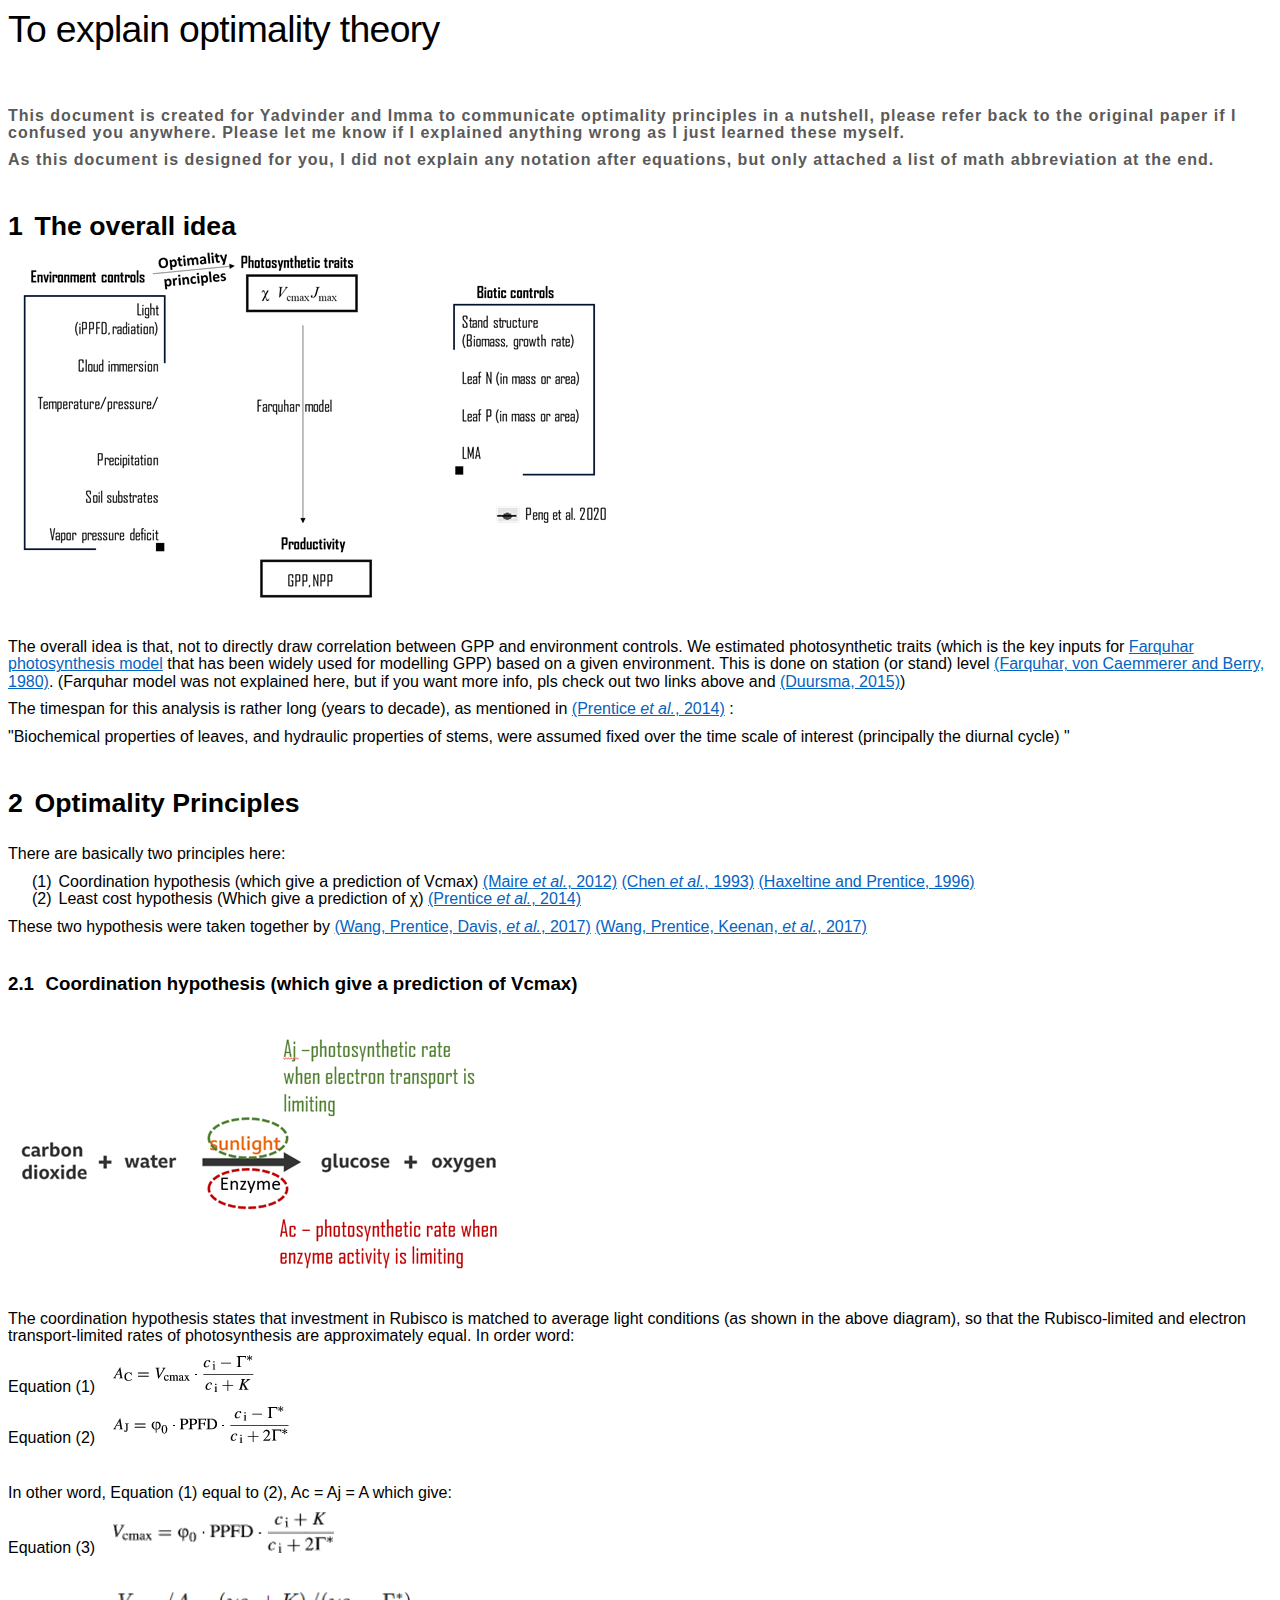
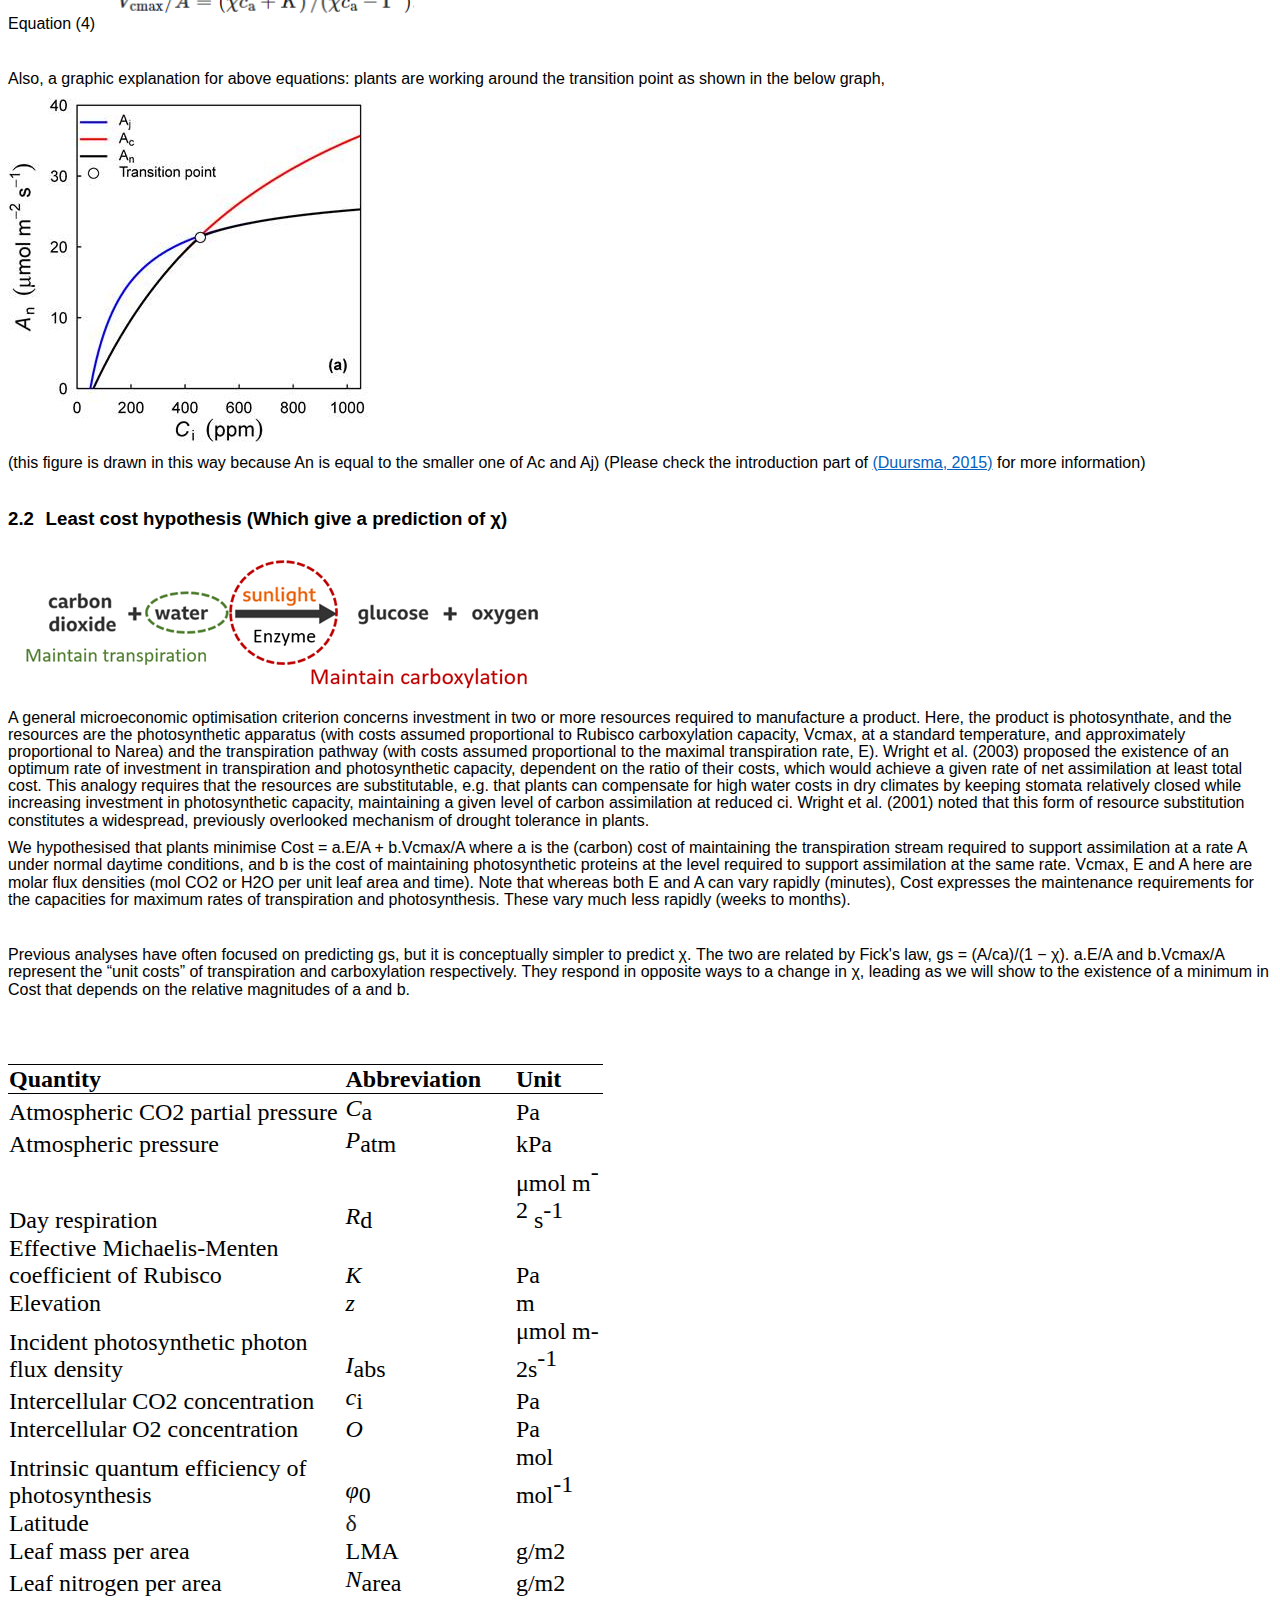
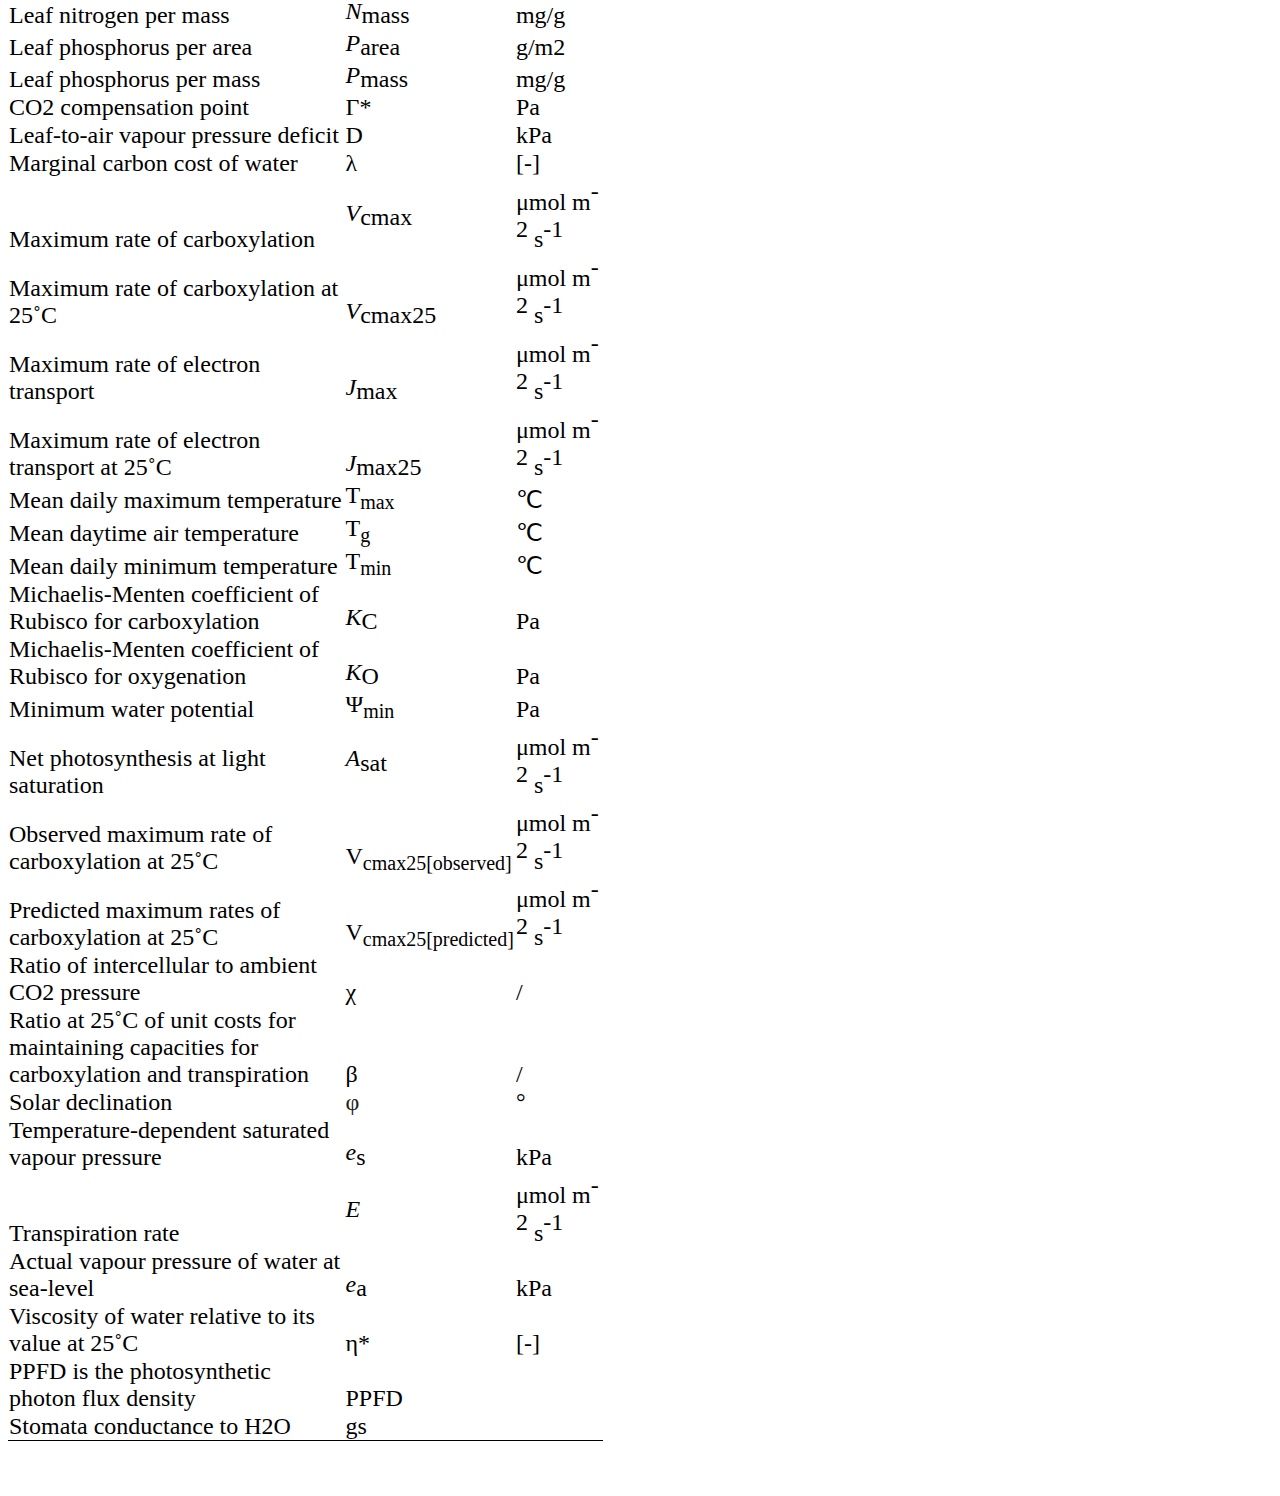
==== commit ab29e6a3: "Update optimality.htm" ====
--- a/optimality.htm
+++ b/optimality.htm
@@ -1,6 +1,3 @@
-
-<!DOCTYPE html>
-
 <html xmlns:v="urn:schemas-microsoft-com:vml"
 xmlns:o="urn:schemas-microsoft-com:office:office"
 xmlns:w="urn:schemas-microsoft-com:office:word"
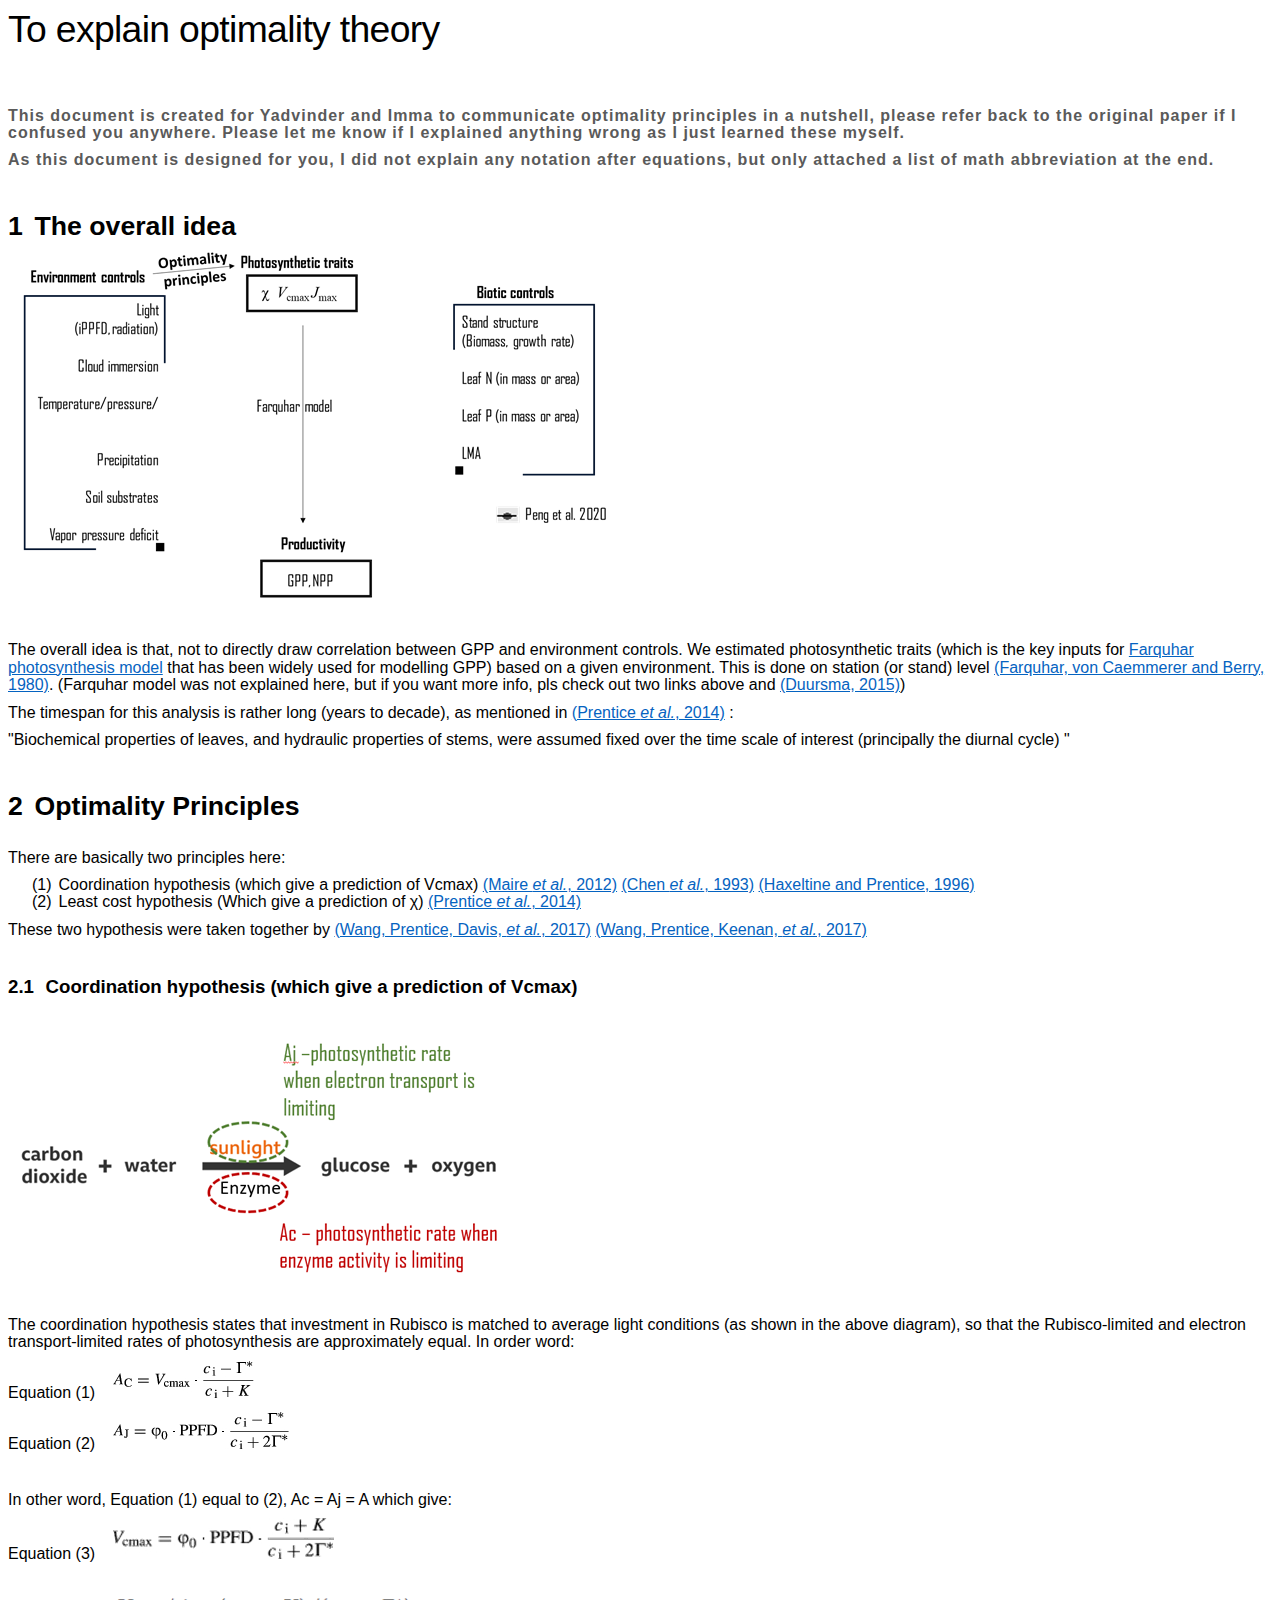
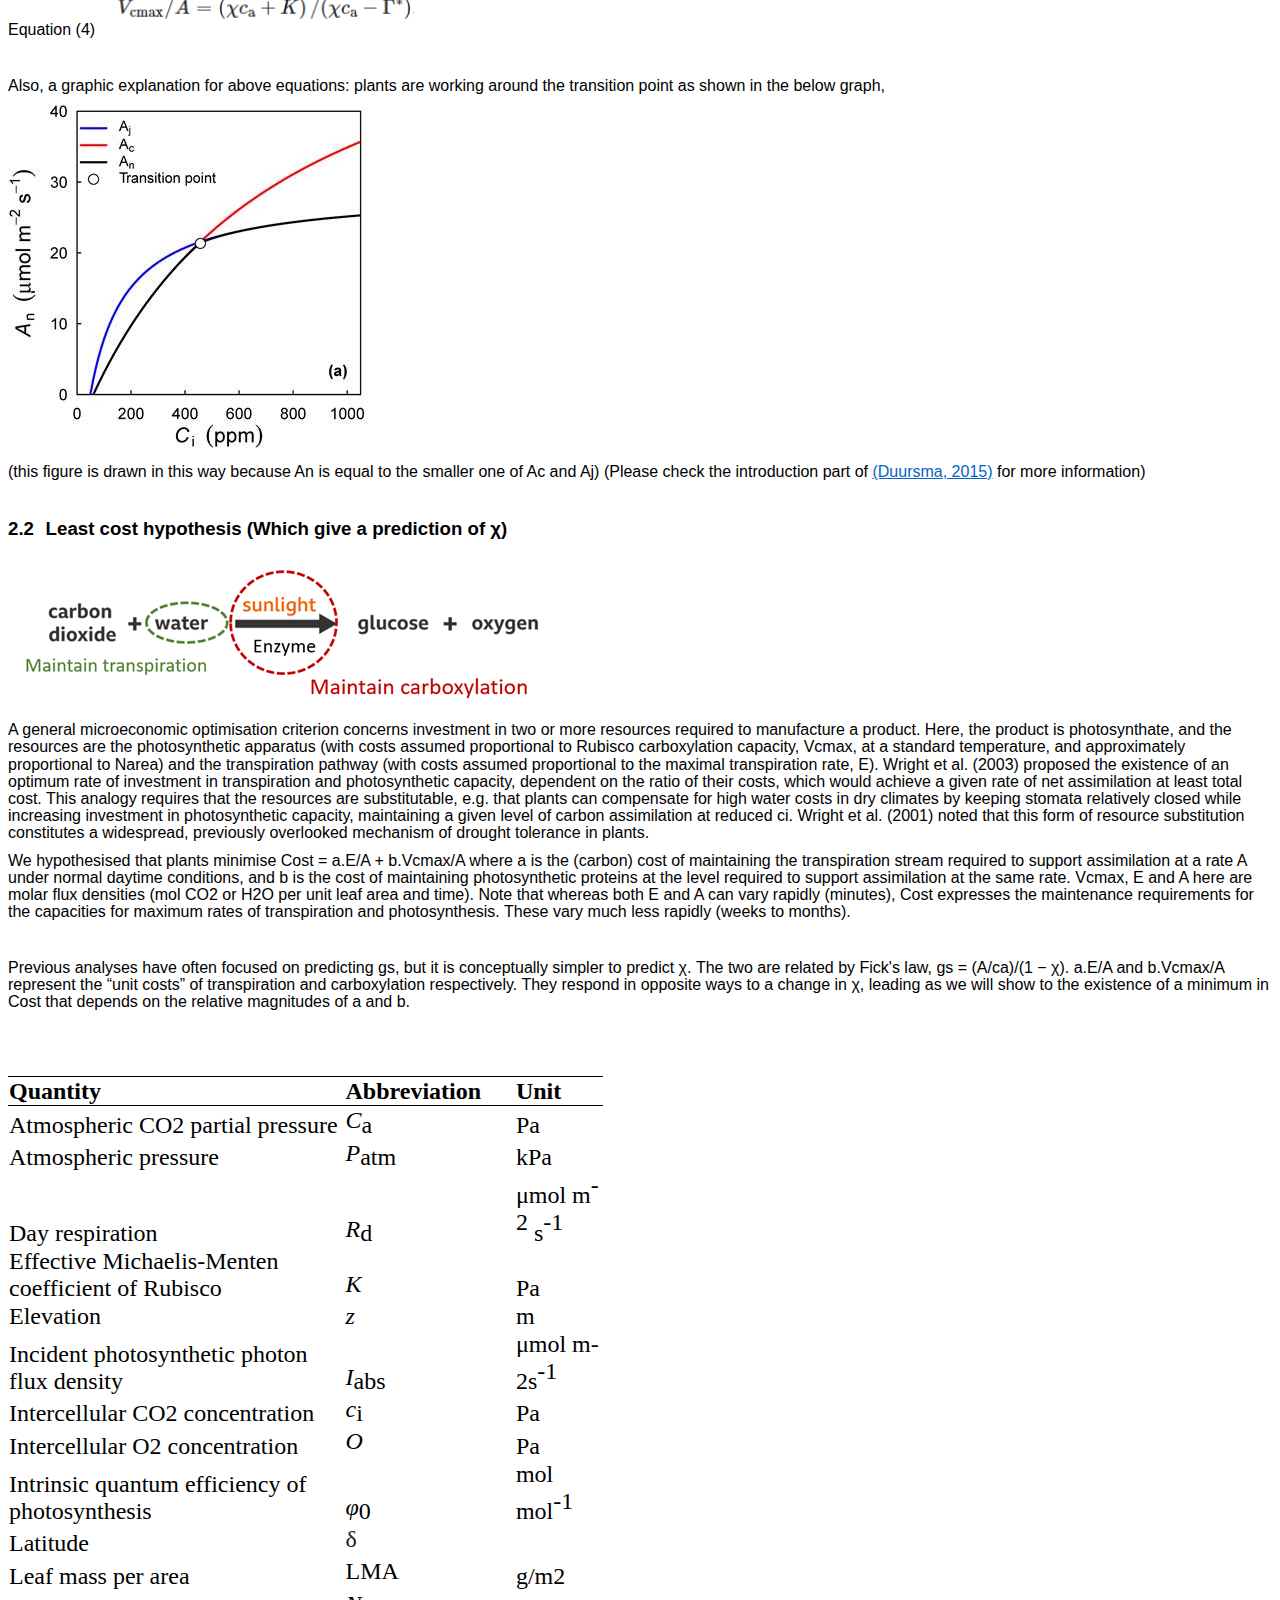
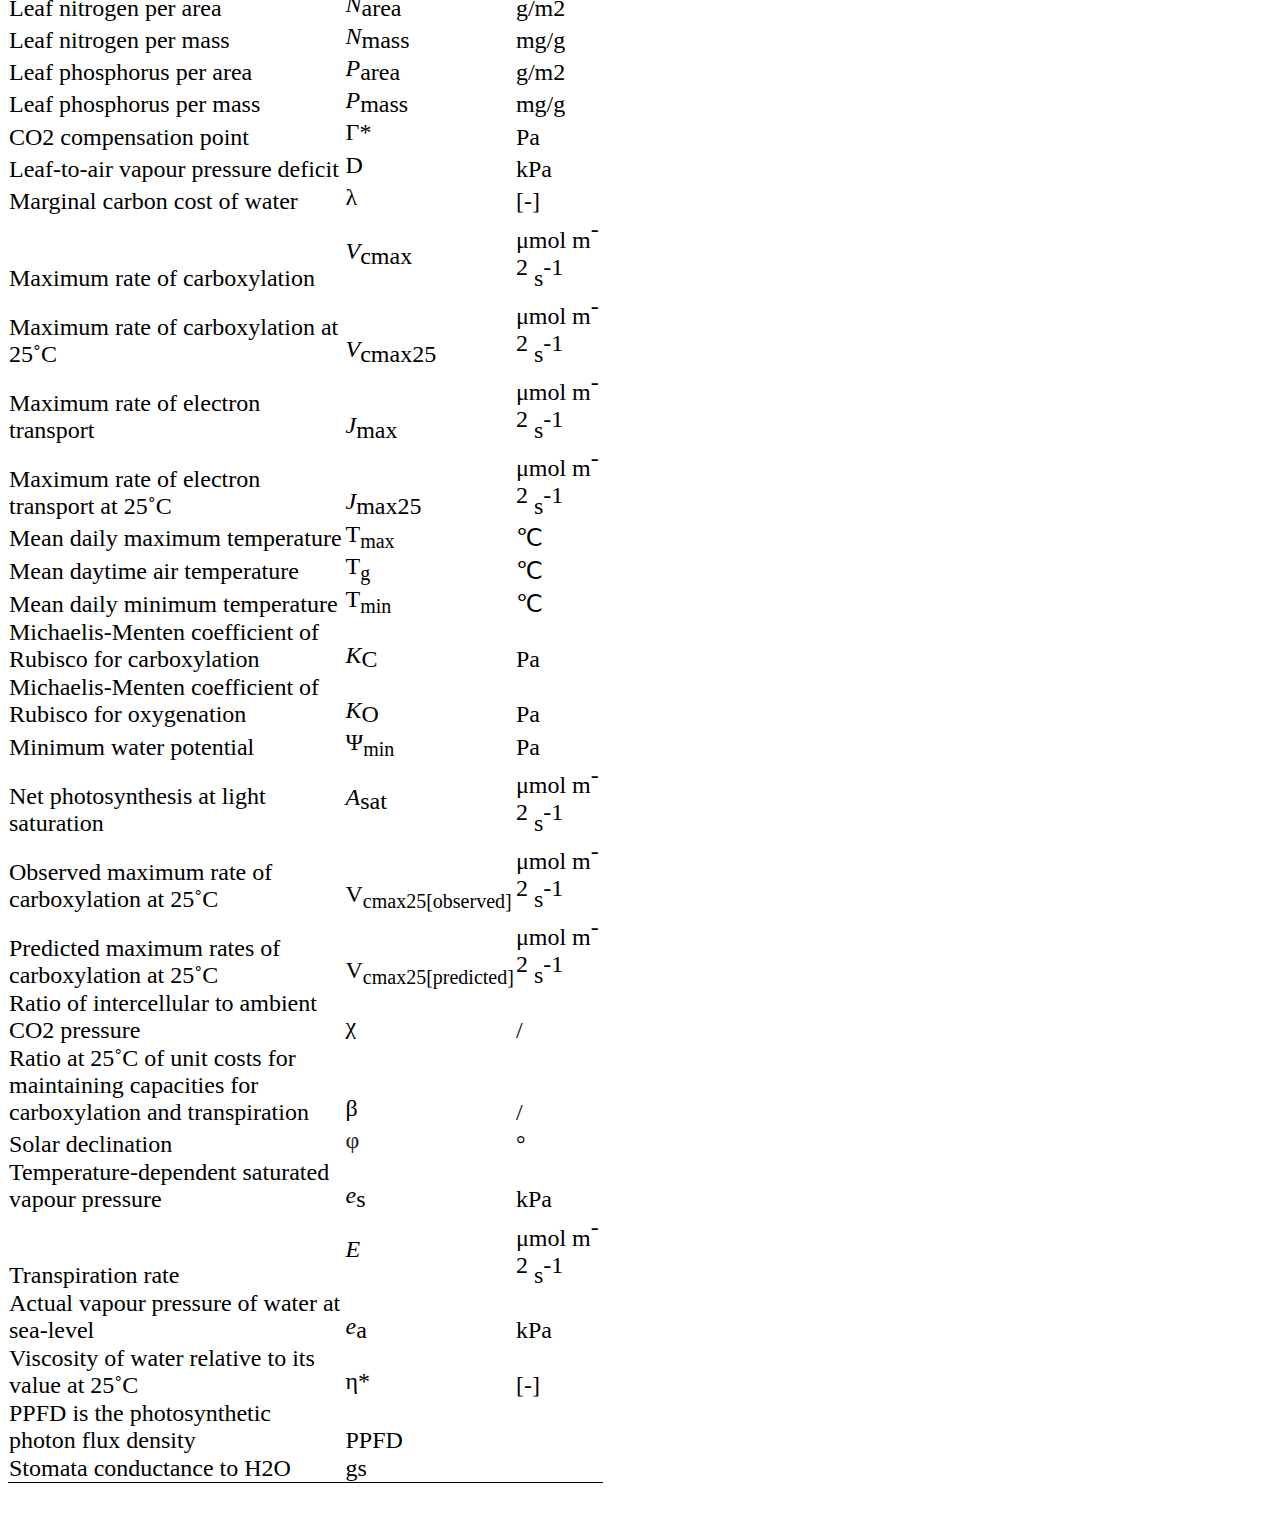
==== commit e9ef778d: "last" ====
--- a/optimality.htm
+++ b/optimality.htm
@@ -1,3 +1,12 @@
+<!DOCTYPE html>
+<!--
+Template Name: Yammoe
+Author: <a href="https://www.os-templates.com/">OS Templates</a>
+Author URI: https://www.os-templates.com/
+Copyright: OS-Templates.com
+Licence: Free to use under our free template licence terms
+Licence URI: https://www.os-templates.com/template-terms
+-->
 <html xmlns:v="urn:schemas-microsoft-com:vml"
 xmlns:o="urn:schemas-microsoft-com:office:office"
 xmlns:w="urn:schemas-microsoft-com:office:word"
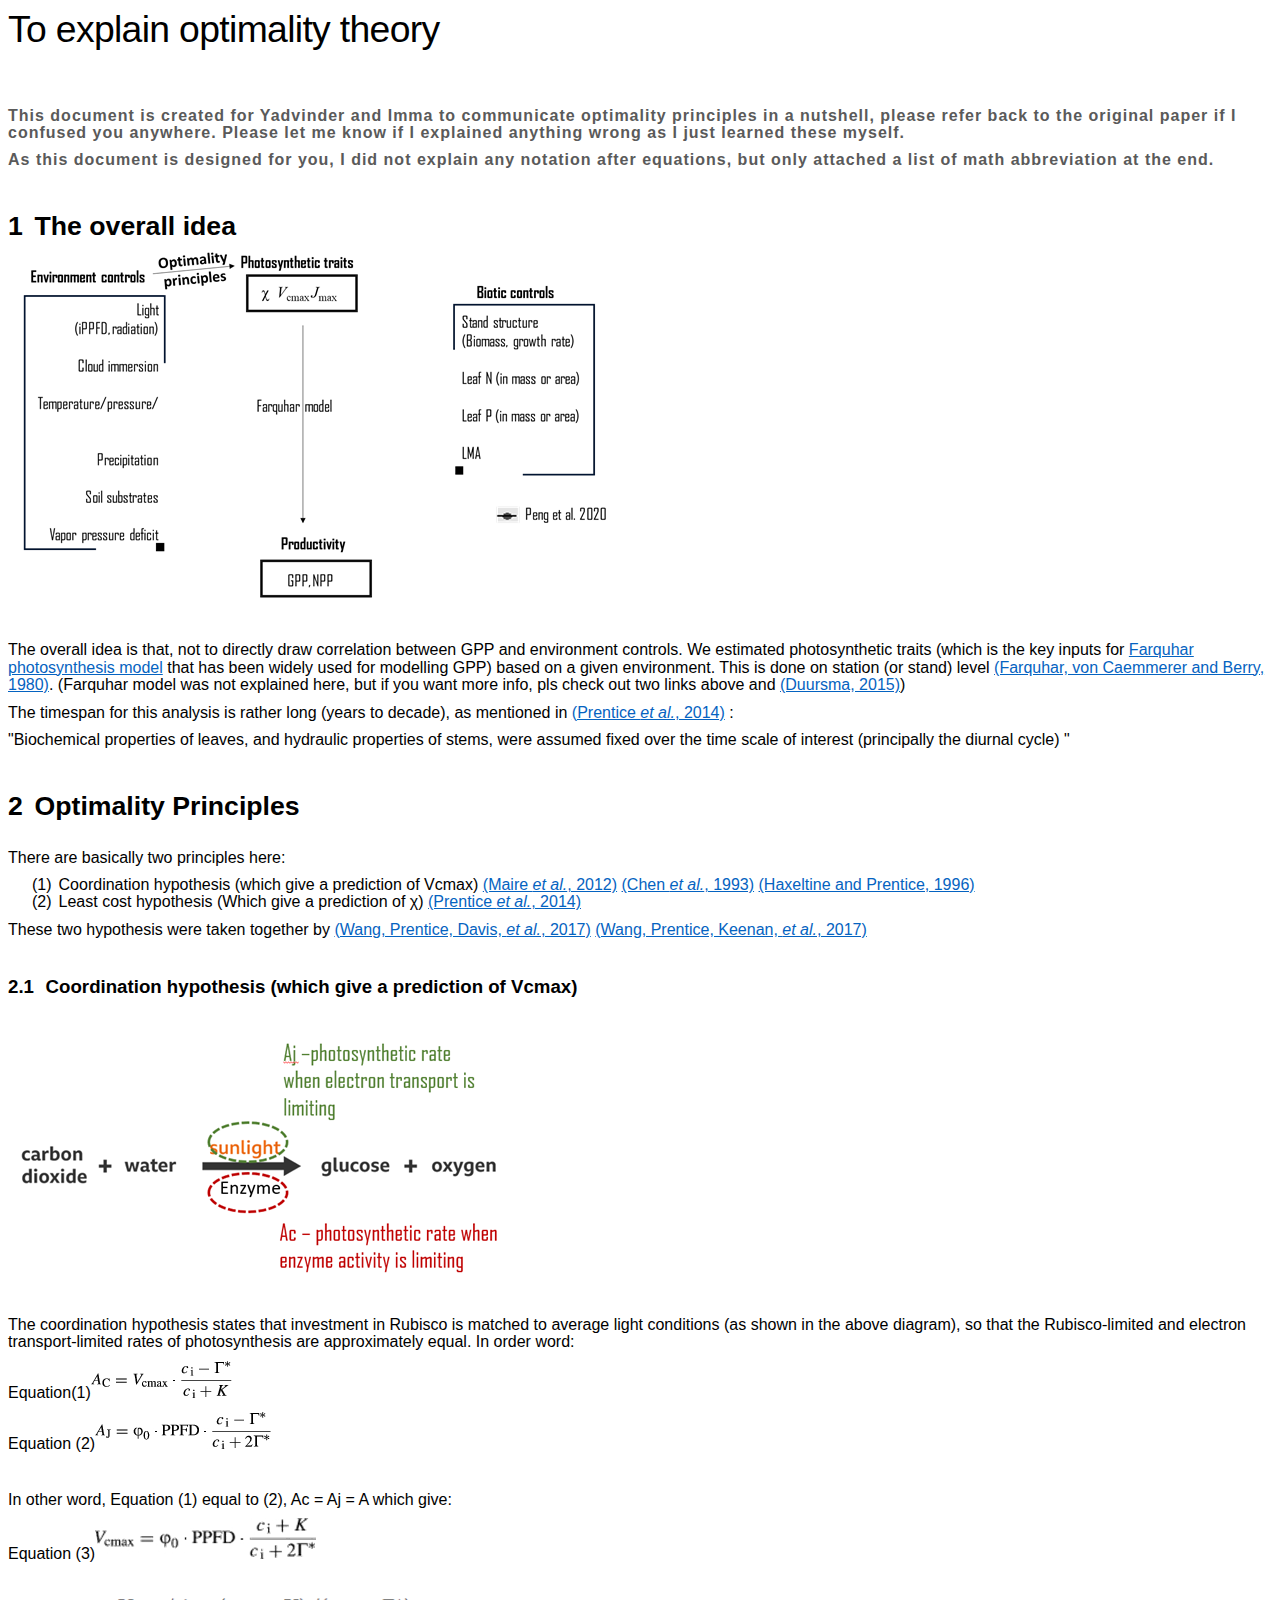
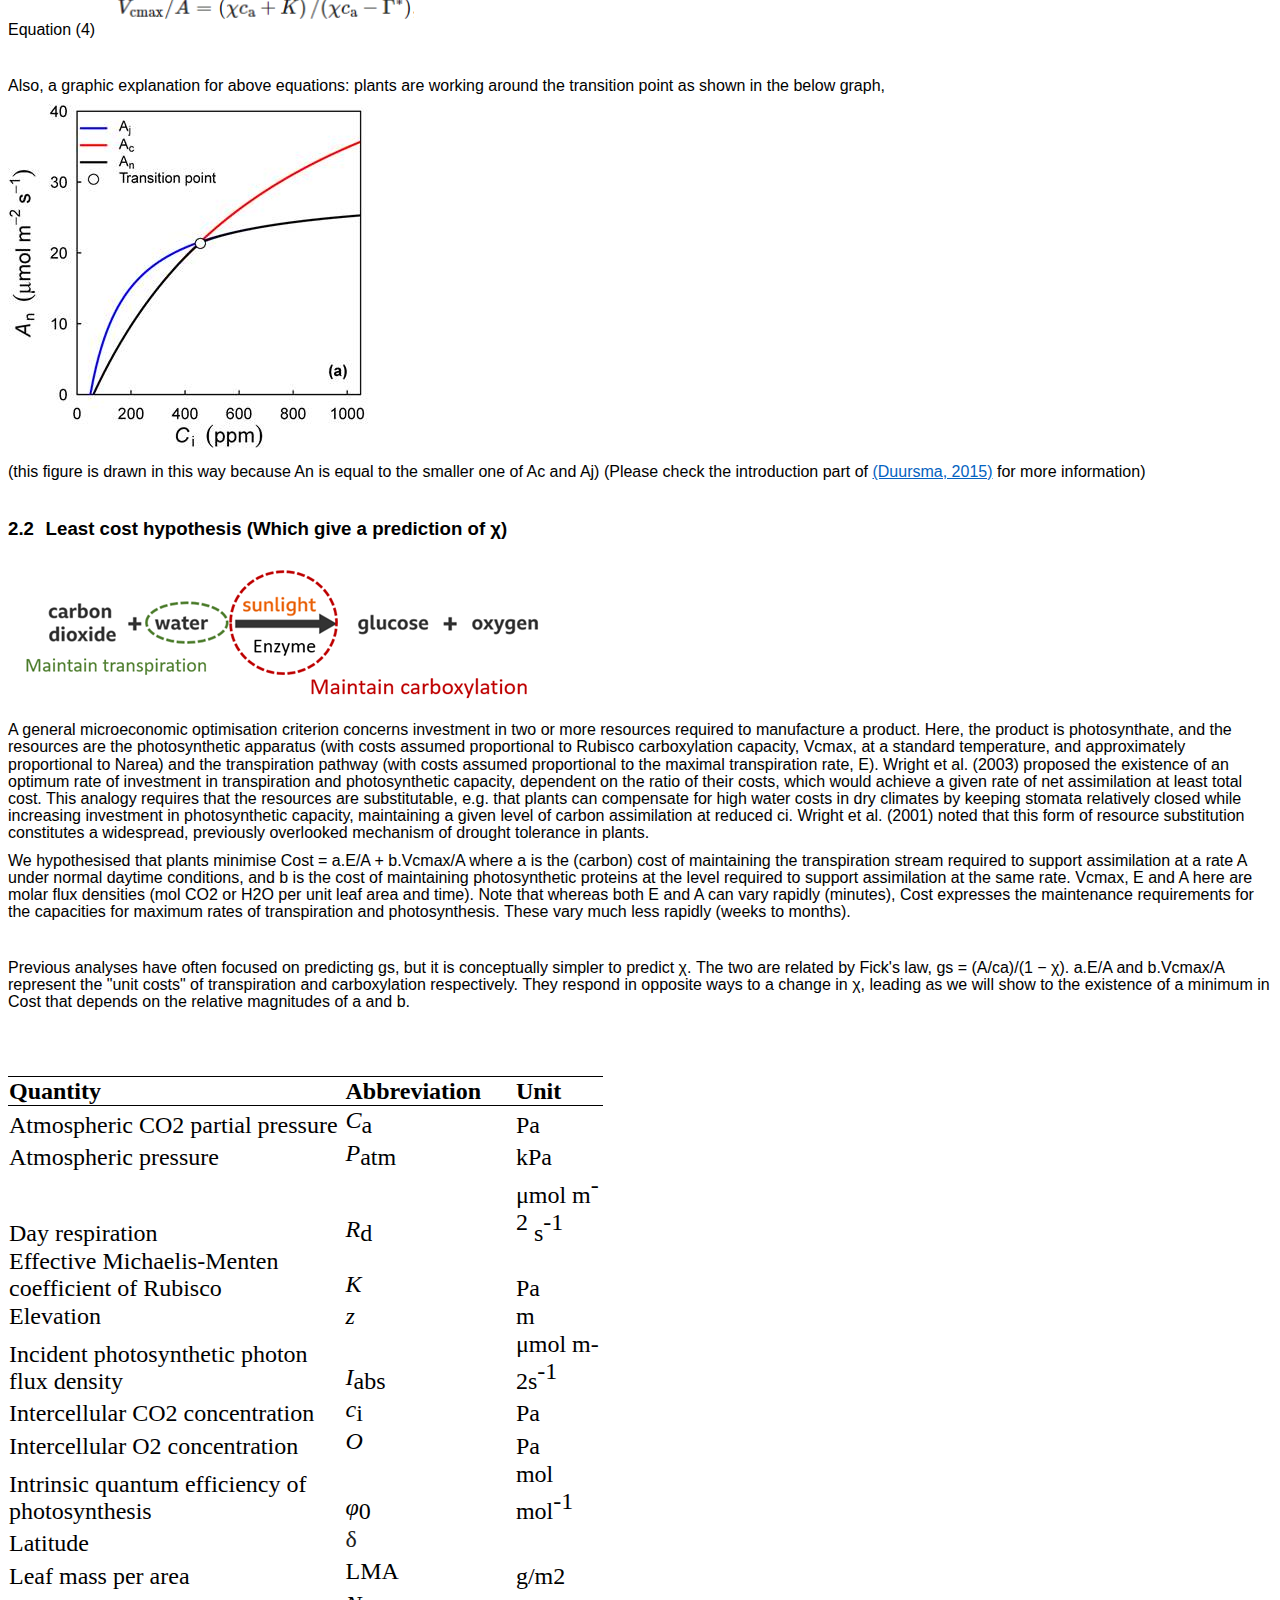
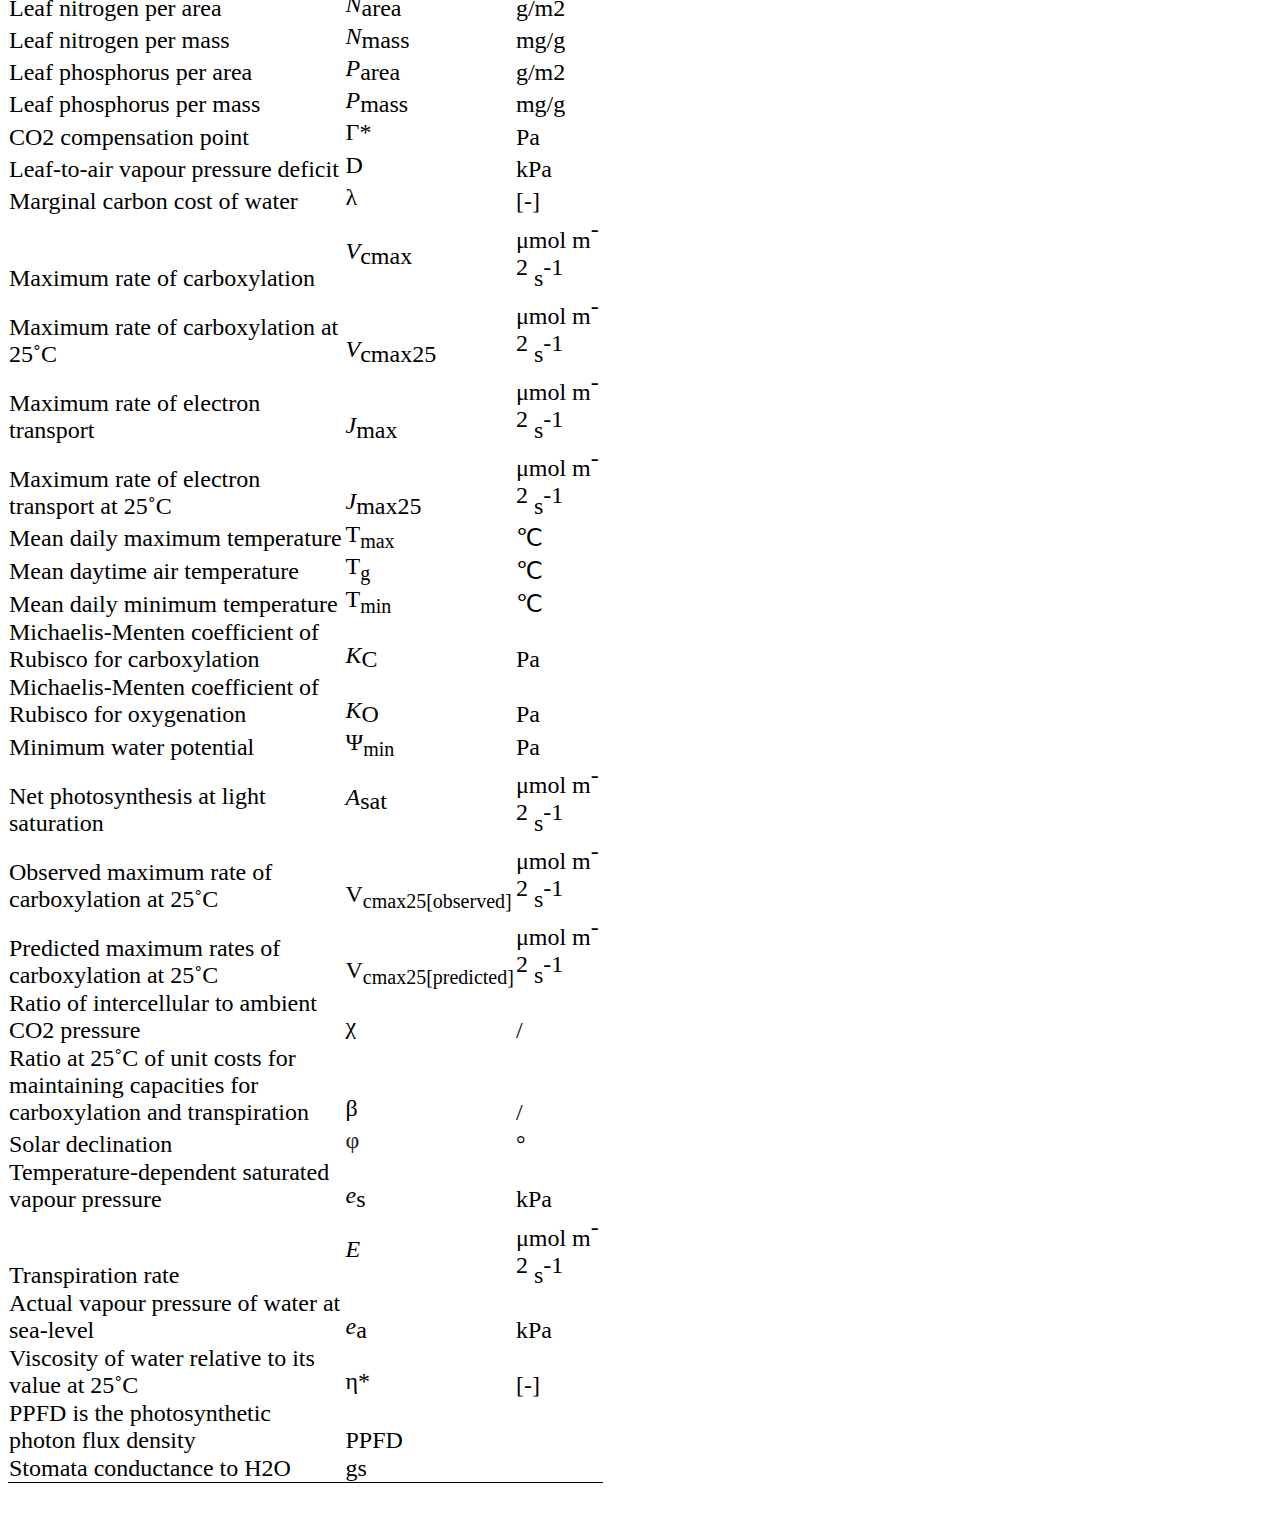
==== commit 2a14d299: "Update optimality.htm" ====
--- a/optimality.htm
+++ b/optimality.htm
@@ -2129,7 +2129,7 @@
 mso-hansi-font-family:Calibri;mso-hansi-theme-font:minor-latin'>&#8208;</span>limited
 rates of photosynthesis are approximately equal. In order word:</p>
 
-<p class=MsoNormal>Equation (1)<span style='mso-tab-count:1'>��� </span><span
+<p class=MsoNormal>Equation(1)<span style='mso-tab-count:1'></span><span
 style='mso-no-proof:yes'><!--[if gte vml 1]><v:shape id="_x0000_i1030" type="#_x0000_t75"
  alt="urn:x-wiley:0028646X:media:nph14332:nph14332-math-0003" style='width:105.75pt;
  height:27.75pt;visibility:visible;mso-wrap-style:square'>
@@ -2138,7 +2138,7 @@
 src="optimality_files/image005.png"
 alt="urn:x-wiley:0028646X:media:nph14332:nph14332-math-0003" v:shapes="_x0000_i1030"><![endif]></span></p>
 
-<p class=MsoNormal>Equation (2)<span style='mso-tab-count:1'>��� </span><span
+<p class=MsoNormal>Equation (2)<span style='mso-tab-count:1'></span><span
 style='mso-no-proof:yes'><!--[if gte vml 1]><v:shape id="Picture_x0020_3"
  o:spid="_x0000_i1029" type="#_x0000_t75" alt="urn:x-wiley:0028646X:media:nph14332:nph14332-math-0004"
  style='width:132pt;height:27.75pt;visibility:visible;mso-wrap-style:square'>
@@ -2152,7 +2152,7 @@
 <p class=MsoNormal>In other word, Equation (1) equal to (2), Ac = <span
 class=SpellE>Aj</span> = A which give:</p>
 
-<p class=MsoNormal>Equation (3)<span style='mso-tab-count:1'>��� </span><span
+<p class=MsoNormal>Equation (3)<span style='mso-tab-count:1'></span><span
 style='mso-no-proof:yes'><!--[if gte vml 1]><v:shape id="Picture_x0020_4"
  o:spid="_x0000_i1028" type="#_x0000_t75" alt="urn:x-wiley:0028646X:media:nph14332:nph14332-math-0005"
  style='width:165.75pt;height:30.75pt;visibility:visible;mso-wrap-style:square'>
@@ -2160,7 +2160,7 @@
 </v:shape><![endif]--><![if !vml]><img width=221 height=41
 src="optimality_files/image016.png"
 alt="urn:x-wiley:0028646X:media:nph14332:nph14332-math-0005" v:shapes="Picture_x0020_4"><![endif]></span><span
-style='mso-spacerun:yes'>� </span></p>
+style='mso-spacerun:yes'></span></p>
 
 <p class=MsoNormal>Equation (4)<span style='mso-no-proof:yes'><!--[if gte vml 1]><v:shape
  id="Picture_x0020_5" o:spid="_x0000_i1027" type="#_x0000_t75" style='width:239.25pt;
@@ -2267,7 +2267,7 @@
 class=SpellE>gs</span>, but it is conceptually simpler to predict &#967;. The
 two are related by Fick's law, <span class=SpellE>gs</span> = (A/ca)<span
 class=GramE>/(</span>1 &#8722; &#967;). <span class=SpellE><span class=GramE>a.E</span></span>/A
-and <span class=SpellE>b.Vcmax</span>/A represent the �unit costs� of
+and <span class=SpellE>b.Vcmax</span>/A represent the "unit costs" of
 transpiration and carboxylation respectively. They respond in opposite ways to
 a change in &#967;, leading as we will show to the existence of a minimum in
 Cost that depends on the relative magnitudes of a and b.</p>
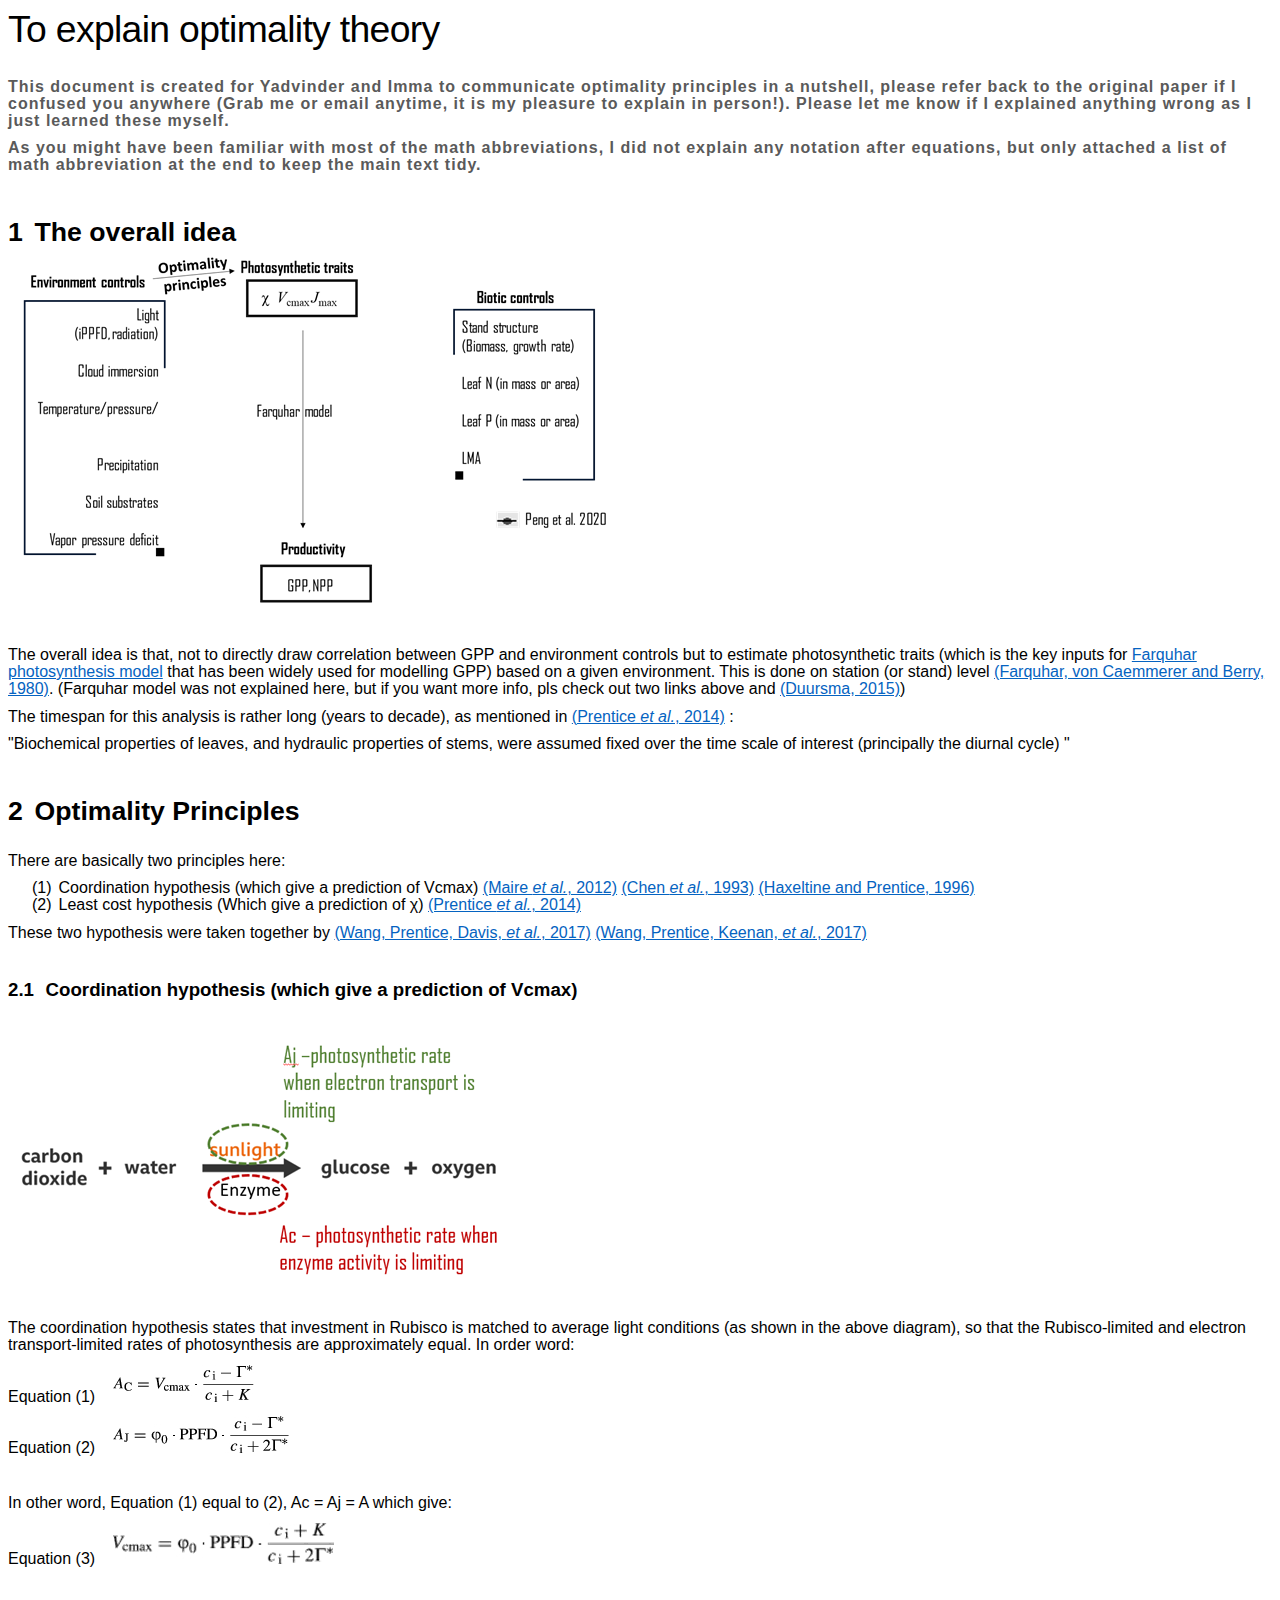
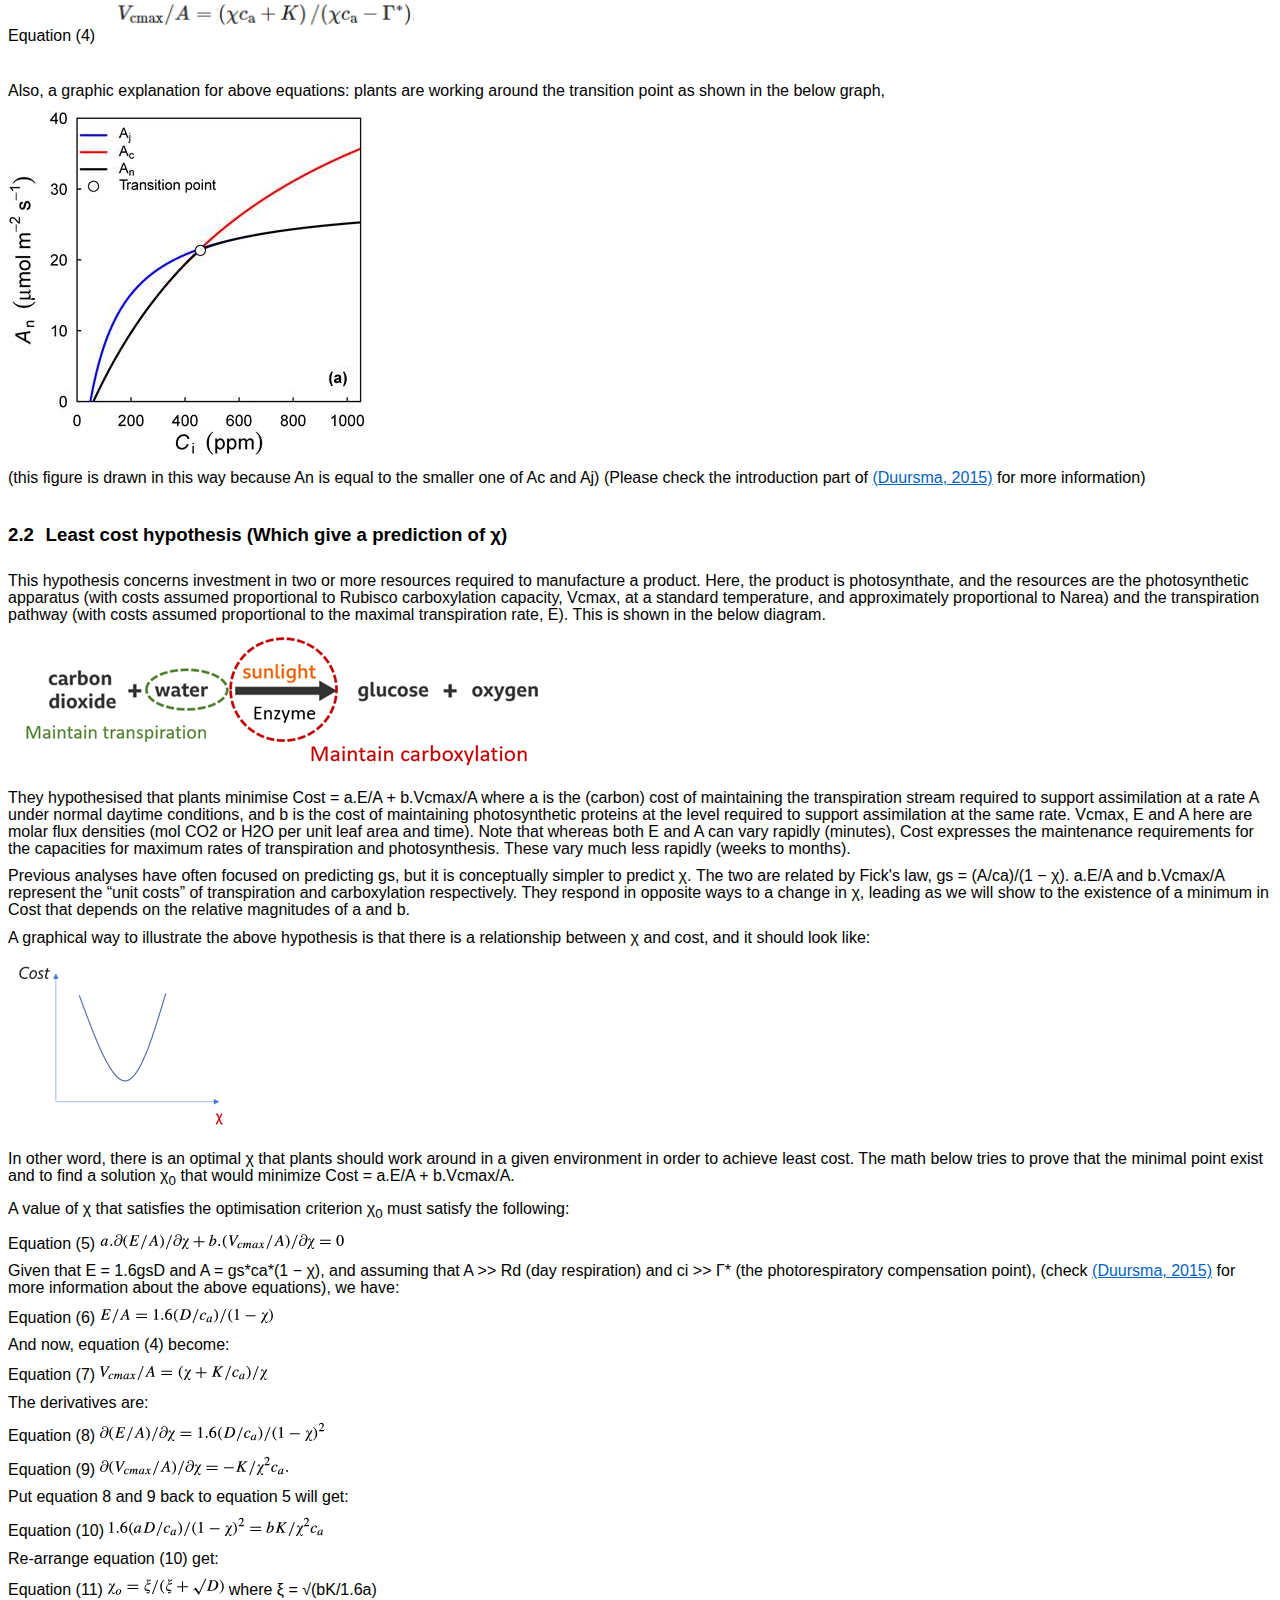
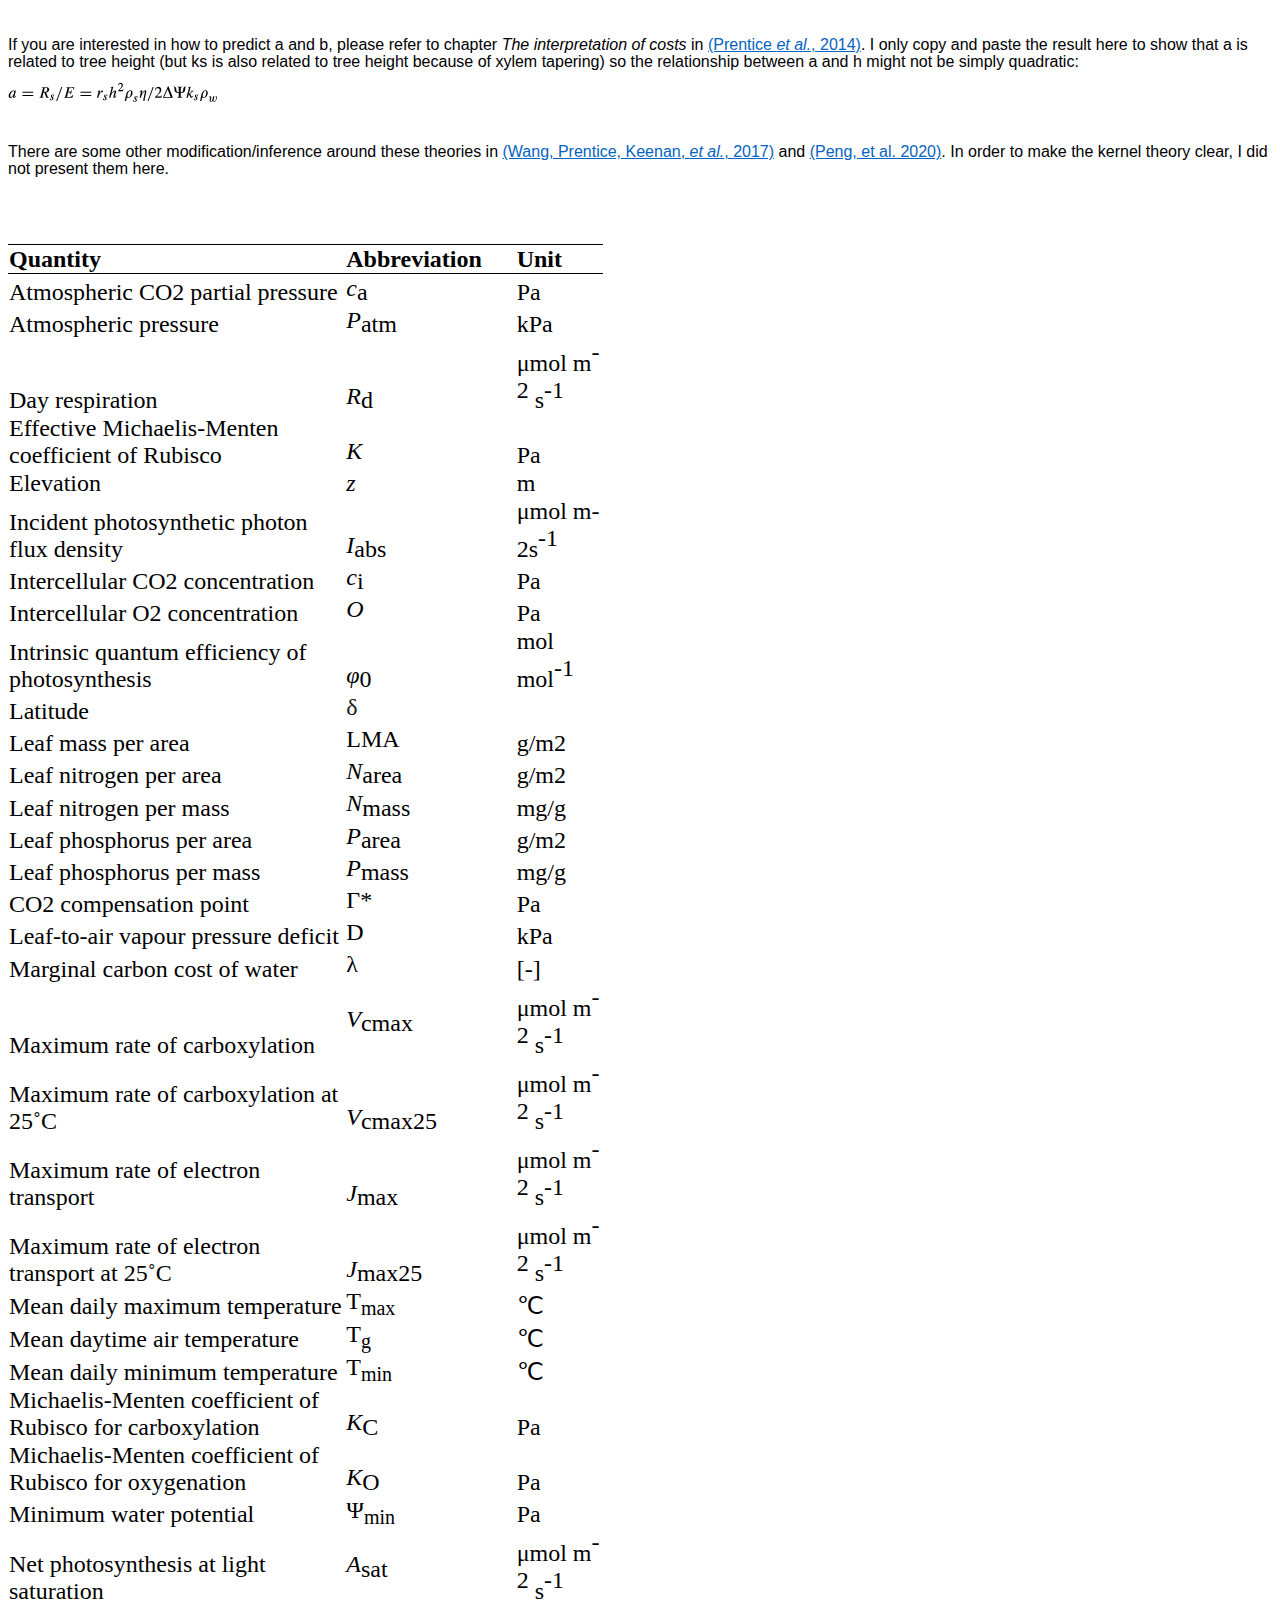
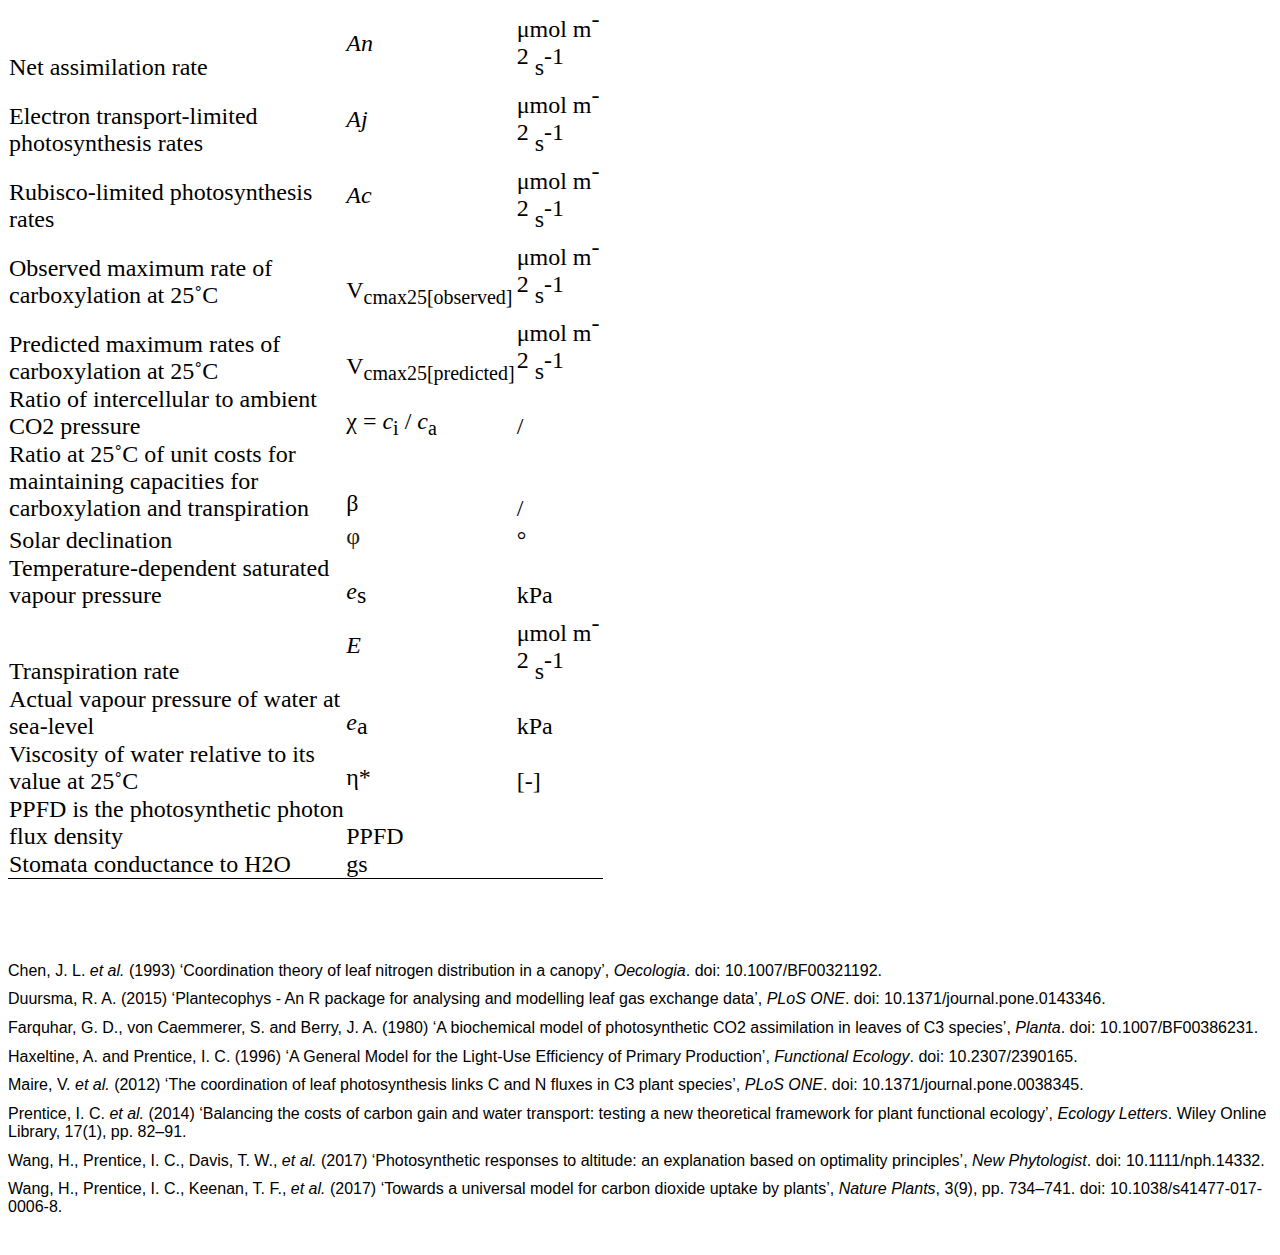
==== commit 5c87bc74: "Try to fix the question mark" ====
--- a/optimality.htm
+++ b/optimality.htm
@@ -1,12 +1,4 @@
 <!DOCTYPE html>
-<!--
-Template Name: Yammoe
-Author: <a href="https://www.os-templates.com/">OS Templates</a>
-Author URI: https://www.os-templates.com/
-Copyright: OS-Templates.com
-Licence: Free to use under our free template licence terms
-Licence URI: https://www.os-templates.com/template-terms
--->
 <html xmlns:v="urn:schemas-microsoft-com:vml"
 xmlns:o="urn:schemas-microsoft-com:office:office"
 xmlns:w="urn:schemas-microsoft-com:office:word"
@@ -15,7 +7,7 @@
 xmlns="http://www.w3.org/TR/REC-html40">
 
 <head>
-<meta http-equiv=Content-Type content="text/html; charset=windows-1252">
+<meta http-equiv=Content-Type content="text/html; charset=UTF-8">
 <meta name=ProgId content=Word.Document>
 <meta name=Generator content="Microsoft Word 15">
 <meta name=Originator content="Microsoft Word 15">
@@ -32,16 +24,16 @@
  <o:DocumentProperties>
   <o:Author>Huanyuan Zhang</o:Author>
   <o:LastAuthor>Huanyuan Zhang</o:LastAuthor>
-  <o:Revision>3</o:Revision>
-  <o:TotalTime>28</o:TotalTime>
-  <o:Created>2020-02-04T23:12:00Z</o:Created>
-  <o:LastSaved>2020-02-04T23:19:00Z</o:LastSaved>
-  <o:Pages>6</o:Pages>
-  <o:Words>4404</o:Words>
-  <o:Characters>25103</o:Characters>
-  <o:Lines>209</o:Lines>
-  <o:Paragraphs>58</o:Paragraphs>
-  <o:CharactersWithSpaces>29449</o:CharactersWithSpaces>
+  <o:Revision>2</o:Revision>
+  <o:TotalTime>98</o:TotalTime>
+  <o:Created>2020-02-05T10:52:00Z</o:Created>
+  <o:LastSaved>2020-02-05T10:52:00Z</o:LastSaved>
+  <o:Pages>7</o:Pages>
+  <o:Words>5728</o:Words>
+  <o:Characters>32656</o:Characters>
+  <o:Lines>272</o:Lines>
+  <o:Paragraphs>76</o:Paragraphs>
+  <o:CharactersWithSpaces>38308</o:CharactersWithSpaces>
   <o:Version>16.00</o:Version>
  </o:DocumentProperties>
  <o:CustomDocumentProperties>
@@ -73,13 +65,12 @@
   <o:AllowPNG/>
  </o:OfficeDocumentSettings>
 </xml><![endif]-->
-<link rel=dataStoreItem href="optimality_files/item0019.xml"
-target="optimality_files/props020.xml">
+<link rel=dataStoreItem href="optimality_files/item0001.xml"
+target="optimality_files/props002.xml">
 <link rel=themeData href="optimality_files/themedata.thmx">
 <link rel=colorSchemeMapping href="optimality_files/colorschememapping.xml">
 <!--[if gte mso 9]><xml>
  <w:WordDocument>
-  <w:View>Print</w:View>
   <w:SpellingState>Clean</w:SpellingState>
   <w:GrammarState>Clean</w:GrammarState>
   <w:TrackMoves>false</w:TrackMoves>
@@ -105,6 +96,7 @@
    <w:OverrideTableStyleHps/>
    <w:UseFELayout/>
   </w:Compatibility>
+  <w:BrowserLevel>MicrosoftInternetExplorer4</w:BrowserLevel>
   <m:mathPr>
    <m:mathFont m:val="Cambria Math"/>
    <m:brkBin m:val="before"/>
@@ -709,7 +701,7 @@
 	mso-font-charset:0;
 	mso-generic-font-family:roman;
 	mso-font-pitch:variable;
-	mso-font-signature:3 0 0 0 1 0;}
+	mso-font-signature:-536869121 1107305727 33554432 0 415 0;}
 @font-face
 	{font-family:DengXian;
 	panose-1:2 1 6 0 3 1 1 1 1 1;
@@ -733,26 +725,12 @@
 	mso-font-pitch:variable;
 	mso-font-signature:-469750017 -1073732485 9 0 511 0;}
 @font-face
-	{font-family:"DengXian Light";
-	panose-1:2 1 6 0 3 1 1 1 1 1;
-	mso-font-alt:"\7B49\7EBF Light";
-	mso-font-charset:134;
-	mso-generic-font-family:auto;
-	mso-font-pitch:variable;
-	mso-font-signature:-1610612033 953122042 22 0 262159 0;}
-@font-face
 	{font-family:"Segoe UI";
 	panose-1:2 11 5 2 4 2 4 2 2 3;
 	mso-font-charset:0;
 	mso-generic-font-family:swiss;
 	mso-font-pitch:variable;
 	mso-font-signature:-469750017 -1073683329 9 0 511 0;}
-@font-face
-	{font-family:"\@DengXian Light";
-	mso-font-charset:134;
-	mso-generic-font-family:auto;
-	mso-font-pitch:variable;
-	mso-font-signature:-1610612033 953122042 22 0 262159 0;}
 @font-face
 	{font-family:"\@DengXian";
 	panose-1:2 1 6 0 3 1 1 1 1 1;
@@ -769,13 +747,13 @@
 	margin-right:0cm;
 	margin-bottom:8.0pt;
 	margin-left:0cm;
-	line-height:107%;
+	line-height:106%;
 	mso-pagination:widow-orphan;
 	font-size:12.0pt;
 	font-family:"Calibri",sans-serif;
 	mso-ascii-font-family:Calibri;
 	mso-ascii-theme-font:minor-latin;
-	mso-fareast-font-family:DengXian;
+	mso-fareast-font-family:"Times New Roman";
 	mso-fareast-theme-font:minor-fareast;
 	mso-hansi-font-family:Calibri;
 	mso-hansi-theme-font:minor-latin;
@@ -793,7 +771,7 @@
 	margin-left:21.6pt;
 	margin-bottom:.0001pt;
 	text-indent:-21.6pt;
-	line-height:107%;
+	line-height:106%;
 	mso-pagination:widow-orphan lines-together;
 	page-break-after:avoid;
 	mso-outline-level:1;
@@ -802,7 +780,7 @@
 	font-family:"Calibri Light",sans-serif;
 	mso-ascii-font-family:"Calibri Light";
 	mso-ascii-theme-font:major-latin;
-	mso-fareast-font-family:"DengXian Light";
+	mso-fareast-font-family:"Times New Roman";
 	mso-fareast-theme-font:major-fareast;
 	mso-hansi-font-family:"Calibri Light";
 	mso-hansi-theme-font:major-latin;
@@ -811,7 +789,8 @@
 	mso-font-kerning:0pt;
 	font-weight:bold;}
 h2
-	{mso-style-priority:9;
+	{mso-style-noshow:yes;
+	mso-style-priority:9;
 	mso-style-qformat:yes;
 	mso-style-link:"Heading 2 Char";
 	mso-style-next:Normal;
@@ -821,7 +800,7 @@
 	margin-left:28.8pt;
 	margin-bottom:.0001pt;
 	text-indent:-28.8pt;
-	line-height:107%;
+	line-height:106%;
 	mso-pagination:widow-orphan lines-together;
 	page-break-after:avoid;
 	mso-outline-level:2;
@@ -830,7 +809,7 @@
 	font-family:"Calibri Light",sans-serif;
 	mso-ascii-font-family:"Calibri Light";
 	mso-ascii-theme-font:major-latin;
-	mso-fareast-font-family:"DengXian Light";
+	mso-fareast-font-family:"Times New Roman";
 	mso-fareast-theme-font:major-fareast;
 	mso-hansi-font-family:"Calibri Light";
 	mso-hansi-theme-font:major-latin;
@@ -849,7 +828,7 @@
 	margin-left:36.0pt;
 	margin-bottom:.0001pt;
 	text-indent:-36.0pt;
-	line-height:107%;
+	line-height:106%;
 	mso-pagination:widow-orphan lines-together;
 	page-break-after:avoid;
 	mso-outline-level:3;
@@ -858,7 +837,7 @@
 	font-family:"Calibri Light",sans-serif;
 	mso-ascii-font-family:"Calibri Light";
 	mso-ascii-theme-font:major-latin;
-	mso-fareast-font-family:"DengXian Light";
+	mso-fareast-font-family:"Times New Roman";
 	mso-fareast-theme-font:major-fareast;
 	mso-hansi-font-family:"Calibri Light";
 	mso-hansi-theme-font:major-latin;
@@ -880,7 +859,7 @@
 	margin-left:43.2pt;
 	margin-bottom:.0001pt;
 	text-indent:-43.2pt;
-	line-height:107%;
+	line-height:106%;
 	mso-pagination:widow-orphan lines-together;
 	page-break-after:avoid;
 	mso-outline-level:4;
@@ -889,7 +868,7 @@
 	font-family:"Calibri Light",sans-serif;
 	mso-ascii-font-family:"Calibri Light";
 	mso-ascii-theme-font:major-latin;
-	mso-fareast-font-family:"DengXian Light";
+	mso-fareast-font-family:"Times New Roman";
 	mso-fareast-theme-font:major-fareast;
 	mso-hansi-font-family:"Calibri Light";
 	mso-hansi-theme-font:major-latin;
@@ -912,7 +891,7 @@
 	margin-left:50.4pt;
 	margin-bottom:.0001pt;
 	text-indent:-50.4pt;
-	line-height:107%;
+	line-height:106%;
 	mso-pagination:widow-orphan lines-together;
 	page-break-after:avoid;
 	mso-outline-level:5;
@@ -921,7 +900,7 @@
 	font-family:"Calibri Light",sans-serif;
 	mso-ascii-font-family:"Calibri Light";
 	mso-ascii-theme-font:major-latin;
-	mso-fareast-font-family:"DengXian Light";
+	mso-fareast-font-family:"Times New Roman";
 	mso-fareast-theme-font:major-fareast;
 	mso-hansi-font-family:"Calibri Light";
 	mso-hansi-theme-font:major-latin;
@@ -943,7 +922,7 @@
 	margin-left:57.6pt;
 	margin-bottom:.0001pt;
 	text-indent:-57.6pt;
-	line-height:107%;
+	line-height:106%;
 	mso-pagination:widow-orphan lines-together;
 	page-break-after:avoid;
 	mso-outline-level:6;
@@ -952,7 +931,7 @@
 	font-family:"Calibri Light",sans-serif;
 	mso-ascii-font-family:"Calibri Light";
 	mso-ascii-theme-font:major-latin;
-	mso-fareast-font-family:"DengXian Light";
+	mso-fareast-font-family:"Times New Roman";
 	mso-fareast-theme-font:major-fareast;
 	mso-hansi-font-family:"Calibri Light";
 	mso-hansi-theme-font:major-latin;
@@ -974,7 +953,7 @@
 	margin-left:64.8pt;
 	margin-bottom:.0001pt;
 	text-indent:-64.8pt;
-	line-height:107%;
+	line-height:106%;
 	mso-pagination:widow-orphan lines-together;
 	page-break-after:avoid;
 	mso-outline-level:7;
@@ -983,7 +962,7 @@
 	font-family:"Calibri Light",sans-serif;
 	mso-ascii-font-family:"Calibri Light";
 	mso-ascii-theme-font:major-latin;
-	mso-fareast-font-family:"DengXian Light";
+	mso-fareast-font-family:"Times New Roman";
 	mso-fareast-theme-font:major-fareast;
 	mso-hansi-font-family:"Calibri Light";
 	mso-hansi-theme-font:major-latin;
@@ -1005,7 +984,7 @@
 	margin-left:72.0pt;
 	margin-bottom:.0001pt;
 	text-indent:-72.0pt;
-	line-height:107%;
+	line-height:106%;
 	mso-pagination:widow-orphan lines-together;
 	page-break-after:avoid;
 	mso-outline-level:8;
@@ -1014,7 +993,7 @@
 	font-family:"Calibri Light",sans-serif;
 	mso-ascii-font-family:"Calibri Light";
 	mso-ascii-theme-font:major-latin;
-	mso-fareast-font-family:"DengXian Light";
+	mso-fareast-font-family:"Times New Roman";
 	mso-fareast-theme-font:major-fareast;
 	mso-hansi-font-family:"Calibri Light";
 	mso-hansi-theme-font:major-latin;
@@ -1035,7 +1014,7 @@
 	margin-left:79.2pt;
 	margin-bottom:.0001pt;
 	text-indent:-79.2pt;
-	line-height:107%;
+	line-height:106%;
 	mso-pagination:widow-orphan lines-together;
 	page-break-after:avoid;
 	mso-outline-level:9;
@@ -1044,7 +1023,7 @@
 	font-family:"Calibri Light",sans-serif;
 	mso-ascii-font-family:"Calibri Light";
 	mso-ascii-theme-font:major-latin;
-	mso-fareast-font-family:"DengXian Light";
+	mso-fareast-font-family:"Times New Roman";
 	mso-fareast-theme-font:major-fareast;
 	mso-hansi-font-family:"Calibri Light";
 	mso-hansi-theme-font:major-latin;
@@ -1067,7 +1046,7 @@
 	font-family:"Calibri",sans-serif;
 	mso-ascii-font-family:Calibri;
 	mso-ascii-theme-font:minor-latin;
-	mso-fareast-font-family:DengXian;
+	mso-fareast-font-family:"Times New Roman";
 	mso-fareast-theme-font:minor-fareast;
 	mso-hansi-font-family:Calibri;
 	mso-hansi-theme-font:minor-latin;
@@ -1079,7 +1058,8 @@
 	mso-ansi-font-size:10.5pt;
 	mso-bidi-font-size:10.5pt;}
 p.MsoTitle, li.MsoTitle, div.MsoTitle
-	{mso-style-priority:10;
+	{mso-style-noshow:yes;
+	mso-style-priority:10;
 	mso-style-unhide:no;
 	mso-style-qformat:yes;
 	mso-style-link:"Title Char";
@@ -1092,7 +1072,7 @@
 	font-family:"Calibri Light",sans-serif;
 	mso-ascii-font-family:"Calibri Light";
 	mso-ascii-theme-font:major-latin;
-	mso-fareast-font-family:"DengXian Light";
+	mso-fareast-font-family:"Times New Roman";
 	mso-fareast-theme-font:major-fareast;
 	mso-hansi-font-family:"Calibri Light";
 	mso-hansi-theme-font:major-latin;
@@ -1101,7 +1081,8 @@
 	letter-spacing:-.5pt;
 	mso-font-kerning:14.0pt;}
 p.MsoTitleCxSpFirst, li.MsoTitleCxSpFirst, div.MsoTitleCxSpFirst
-	{mso-style-priority:10;
+	{mso-style-noshow:yes;
+	mso-style-priority:10;
 	mso-style-unhide:no;
 	mso-style-qformat:yes;
 	mso-style-link:"Title Char";
@@ -1115,7 +1096,7 @@
 	font-family:"Calibri Light",sans-serif;
 	mso-ascii-font-family:"Calibri Light";
 	mso-ascii-theme-font:major-latin;
-	mso-fareast-font-family:"DengXian Light";
+	mso-fareast-font-family:"Times New Roman";
 	mso-fareast-theme-font:major-fareast;
 	mso-hansi-font-family:"Calibri Light";
 	mso-hansi-theme-font:major-latin;
@@ -1124,7 +1105,8 @@
 	letter-spacing:-.5pt;
 	mso-font-kerning:14.0pt;}
 p.MsoTitleCxSpMiddle, li.MsoTitleCxSpMiddle, div.MsoTitleCxSpMiddle
-	{mso-style-priority:10;
+	{mso-style-noshow:yes;
+	mso-style-priority:10;
 	mso-style-unhide:no;
 	mso-style-qformat:yes;
 	mso-style-link:"Title Char";
@@ -1138,7 +1120,7 @@
 	font-family:"Calibri Light",sans-serif;
 	mso-ascii-font-family:"Calibri Light";
 	mso-ascii-theme-font:major-latin;
-	mso-fareast-font-family:"DengXian Light";
+	mso-fareast-font-family:"Times New Roman";
 	mso-fareast-theme-font:major-fareast;
 	mso-hansi-font-family:"Calibri Light";
 	mso-hansi-theme-font:major-latin;
@@ -1147,7 +1129,8 @@
 	letter-spacing:-.5pt;
 	mso-font-kerning:14.0pt;}
 p.MsoTitleCxSpLast, li.MsoTitleCxSpLast, div.MsoTitleCxSpLast
-	{mso-style-priority:10;
+	{mso-style-noshow:yes;
+	mso-style-priority:10;
 	mso-style-unhide:no;
 	mso-style-qformat:yes;
 	mso-style-link:"Title Char";
@@ -1161,7 +1144,7 @@
 	font-family:"Calibri Light",sans-serif;
 	mso-ascii-font-family:"Calibri Light";
 	mso-ascii-theme-font:major-latin;
-	mso-fareast-font-family:"DengXian Light";
+	mso-fareast-font-family:"Times New Roman";
 	mso-fareast-theme-font:major-fareast;
 	mso-hansi-font-family:"Calibri Light";
 	mso-hansi-theme-font:major-latin;
@@ -1170,7 +1153,8 @@
 	letter-spacing:-.5pt;
 	mso-font-kerning:14.0pt;}
 p.MsoSubtitle, li.MsoSubtitle, div.MsoSubtitle
-	{mso-style-priority:11;
+	{mso-style-noshow:yes;
+	mso-style-priority:11;
 	mso-style-unhide:no;
 	mso-style-qformat:yes;
 	mso-style-link:"Subtitle Char";
@@ -1179,13 +1163,13 @@
 	margin-right:0cm;
 	margin-bottom:8.0pt;
 	margin-left:0cm;
-	line-height:107%;
+	line-height:106%;
 	mso-pagination:widow-orphan;
 	font-size:12.0pt;
 	font-family:"Calibri",sans-serif;
 	mso-ascii-font-family:Calibri;
 	mso-ascii-theme-font:minor-latin;
-	mso-fareast-font-family:DengXian;
+	mso-fareast-font-family:"Times New Roman";
 	mso-fareast-theme-font:minor-fareast;
 	mso-hansi-font-family:Calibri;
 	mso-hansi-theme-font:minor-latin;
@@ -1228,10 +1212,11 @@
 	mso-pagination:widow-orphan;
 	font-size:9.0pt;
 	font-family:"Segoe UI",sans-serif;
-	mso-fareast-font-family:DengXian;
+	mso-fareast-font-family:"Times New Roman";
 	mso-fareast-theme-font:minor-fareast;}
 p.MsoListParagraph, li.MsoListParagraph, div.MsoListParagraph
-	{mso-style-priority:34;
+	{mso-style-noshow:yes;
+	mso-style-priority:34;
 	mso-style-unhide:no;
 	mso-style-qformat:yes;
 	margin-top:0cm;
@@ -1239,20 +1224,21 @@
 	margin-bottom:8.0pt;
 	margin-left:36.0pt;
 	mso-add-space:auto;
-	line-height:107%;
+	line-height:106%;
 	mso-pagination:widow-orphan;
 	font-size:12.0pt;
 	font-family:"Calibri",sans-serif;
 	mso-ascii-font-family:Calibri;
 	mso-ascii-theme-font:minor-latin;
-	mso-fareast-font-family:DengXian;
+	mso-fareast-font-family:"Times New Roman";
 	mso-fareast-theme-font:minor-fareast;
 	mso-hansi-font-family:Calibri;
 	mso-hansi-theme-font:minor-latin;
 	mso-bidi-font-family:"Times New Roman";
 	mso-bidi-theme-font:minor-bidi;}
 p.MsoListParagraphCxSpFirst, li.MsoListParagraphCxSpFirst, div.MsoListParagraphCxSpFirst
-	{mso-style-priority:34;
+	{mso-style-noshow:yes;
+	mso-style-priority:34;
 	mso-style-unhide:no;
 	mso-style-qformat:yes;
 	mso-style-type:export-only;
@@ -1262,20 +1248,21 @@
 	margin-left:36.0pt;
 	margin-bottom:.0001pt;
 	mso-add-space:auto;
-	line-height:107%;
+	line-height:106%;
 	mso-pagination:widow-orphan;
 	font-size:12.0pt;
 	font-family:"Calibri",sans-serif;
 	mso-ascii-font-family:Calibri;
 	mso-ascii-theme-font:minor-latin;
-	mso-fareast-font-family:DengXian;
+	mso-fareast-font-family:"Times New Roman";
 	mso-fareast-theme-font:minor-fareast;
 	mso-hansi-font-family:Calibri;
 	mso-hansi-theme-font:minor-latin;
 	mso-bidi-font-family:"Times New Roman";
 	mso-bidi-theme-font:minor-bidi;}
 p.MsoListParagraphCxSpMiddle, li.MsoListParagraphCxSpMiddle, div.MsoListParagraphCxSpMiddle
-	{mso-style-priority:34;
+	{mso-style-noshow:yes;
+	mso-style-priority:34;
 	mso-style-unhide:no;
 	mso-style-qformat:yes;
 	mso-style-type:export-only;
@@ -1285,20 +1272,21 @@
 	margin-left:36.0pt;
 	margin-bottom:.0001pt;
 	mso-add-space:auto;
-	line-height:107%;
+	line-height:106%;
 	mso-pagination:widow-orphan;
 	font-size:12.0pt;
 	font-family:"Calibri",sans-serif;
 	mso-ascii-font-family:Calibri;
 	mso-ascii-theme-font:minor-latin;
-	mso-fareast-font-family:DengXian;
+	mso-fareast-font-family:"Times New Roman";
 	mso-fareast-theme-font:minor-fareast;
 	mso-hansi-font-family:Calibri;
 	mso-hansi-theme-font:minor-latin;
 	mso-bidi-font-family:"Times New Roman";
 	mso-bidi-theme-font:minor-bidi;}
 p.MsoListParagraphCxSpLast, li.MsoListParagraphCxSpLast, div.MsoListParagraphCxSpLast
-	{mso-style-priority:34;
+	{mso-style-noshow:yes;
+	mso-style-priority:34;
 	mso-style-unhide:no;
 	mso-style-qformat:yes;
 	mso-style-type:export-only;
@@ -1307,37 +1295,18 @@
 	margin-bottom:8.0pt;
 	margin-left:36.0pt;
 	mso-add-space:auto;
-	line-height:107%;
+	line-height:106%;
 	mso-pagination:widow-orphan;
 	font-size:12.0pt;
 	font-family:"Calibri",sans-serif;
 	mso-ascii-font-family:Calibri;
 	mso-ascii-theme-font:minor-latin;
-	mso-fareast-font-family:DengXian;
+	mso-fareast-font-family:"Times New Roman";
 	mso-fareast-theme-font:minor-fareast;
 	mso-hansi-font-family:Calibri;
 	mso-hansi-theme-font:minor-latin;
 	mso-bidi-font-family:"Times New Roman";
 	mso-bidi-theme-font:minor-bidi;}
-span.TitleChar
-	{mso-style-name:"Title Char";
-	mso-style-priority:10;
-	mso-style-unhide:no;
-	mso-style-locked:yes;
-	mso-style-link:Title;
-	mso-ansi-font-size:28.0pt;
-	mso-bidi-font-size:28.0pt;
-	font-family:"Calibri Light",sans-serif;
-	mso-ascii-font-family:"Calibri Light";
-	mso-ascii-theme-font:major-latin;
-	mso-fareast-font-family:"DengXian Light";
-	mso-fareast-theme-font:major-fareast;
-	mso-hansi-font-family:"Calibri Light";
-	mso-hansi-theme-font:major-latin;
-	mso-bidi-font-family:"Times New Roman";
-	mso-bidi-theme-font:major-bidi;
-	letter-spacing:-.5pt;
-	mso-font-kerning:14.0pt;}
 span.Heading1Char
 	{mso-style-name:"Heading 1 Char";
 	mso-style-priority:9;
@@ -1349,25 +1318,16 @@
 	font-family:"Calibri Light",sans-serif;
 	mso-ascii-font-family:"Calibri Light";
 	mso-ascii-theme-font:major-latin;
-	mso-fareast-font-family:"DengXian Light";
+	mso-fareast-font-family:"Times New Roman";
 	mso-fareast-theme-font:major-fareast;
 	mso-hansi-font-family:"Calibri Light";
 	mso-hansi-theme-font:major-latin;
 	mso-bidi-font-family:"Times New Roman";
 	mso-bidi-theme-font:major-bidi;
 	font-weight:bold;}
-span.SubtitleChar
-	{mso-style-name:"Subtitle Char";
-	mso-style-priority:11;
-	mso-style-unhide:no;
-	mso-style-locked:yes;
-	mso-style-link:Subtitle;
-	color:#5A5A5A;
-	mso-themecolor:text1;
-	mso-themetint:165;
-	letter-spacing:.75pt;}
 span.Heading2Char
 	{mso-style-name:"Heading 2 Char";
+	mso-style-noshow:yes;
 	mso-style-priority:9;
 	mso-style-unhide:no;
 	mso-style-locked:yes;
@@ -1377,35 +1337,13 @@
 	font-family:"Calibri Light",sans-serif;
 	mso-ascii-font-family:"Calibri Light";
 	mso-ascii-theme-font:major-latin;
-	mso-fareast-font-family:"DengXian Light";
+	mso-fareast-font-family:"Times New Roman";
 	mso-fareast-theme-font:major-fareast;
 	mso-hansi-font-family:"Calibri Light";
 	mso-hansi-theme-font:major-latin;
 	mso-bidi-font-family:"Times New Roman";
 	mso-bidi-theme-font:major-bidi;
 	font-weight:bold;}
-span.BalloonTextChar
-	{mso-style-name:"Balloon Text Char";
-	mso-style-noshow:yes;
-	mso-style-priority:99;
-	mso-style-unhide:no;
-	mso-style-locked:yes;
-	mso-style-link:"Balloon Text";
-	mso-ansi-font-size:9.0pt;
-	mso-bidi-font-size:9.0pt;
-	font-family:"Segoe UI",sans-serif;
-	mso-ascii-font-family:"Segoe UI";
-	mso-hansi-font-family:"Segoe UI";
-	mso-bidi-font-family:"Segoe UI";}
-span.CommentTextChar
-	{mso-style-name:"Comment Text Char";
-	mso-style-noshow:yes;
-	mso-style-priority:99;
-	mso-style-unhide:no;
-	mso-style-locked:yes;
-	mso-style-link:"Comment Text";
-	mso-ansi-font-size:10.0pt;
-	mso-bidi-font-size:10.0pt;}
 span.Heading3Char
 	{mso-style-name:"Heading 3 Char";
 	mso-style-noshow:yes;
@@ -1418,7 +1356,7 @@
 	font-family:"Calibri Light",sans-serif;
 	mso-ascii-font-family:"Calibri Light";
 	mso-ascii-theme-font:major-latin;
-	mso-fareast-font-family:"DengXian Light";
+	mso-fareast-font-family:"Times New Roman";
 	mso-fareast-theme-font:major-fareast;
 	mso-hansi-font-family:"Calibri Light";
 	mso-hansi-theme-font:major-latin;
@@ -1439,7 +1377,7 @@
 	font-family:"Calibri Light",sans-serif;
 	mso-ascii-font-family:"Calibri Light";
 	mso-ascii-theme-font:major-latin;
-	mso-fareast-font-family:"DengXian Light";
+	mso-fareast-font-family:"Times New Roman";
 	mso-fareast-theme-font:major-fareast;
 	mso-hansi-font-family:"Calibri Light";
 	mso-hansi-theme-font:major-latin;
@@ -1461,7 +1399,7 @@
 	font-family:"Calibri Light",sans-serif;
 	mso-ascii-font-family:"Calibri Light";
 	mso-ascii-theme-font:major-latin;
-	mso-fareast-font-family:"DengXian Light";
+	mso-fareast-font-family:"Times New Roman";
 	mso-fareast-theme-font:major-fareast;
 	mso-hansi-font-family:"Calibri Light";
 	mso-hansi-theme-font:major-latin;
@@ -1482,7 +1420,7 @@
 	font-family:"Calibri Light",sans-serif;
 	mso-ascii-font-family:"Calibri Light";
 	mso-ascii-theme-font:major-latin;
-	mso-fareast-font-family:"DengXian Light";
+	mso-fareast-font-family:"Times New Roman";
 	mso-fareast-theme-font:major-fareast;
 	mso-hansi-font-family:"Calibri Light";
 	mso-hansi-theme-font:major-latin;
@@ -1491,6 +1429,19 @@
 	color:#1F3763;
 	mso-themecolor:accent1;
 	mso-themeshade:127;}
+p.msonormal0, li.msonormal0, div.msonormal0
+	{mso-style-name:msonormal;
+	mso-style-noshow:yes;
+	mso-style-priority:99;
+	mso-style-unhide:no;
+	mso-margin-top-alt:auto;
+	margin-right:0cm;
+	mso-margin-bottom-alt:auto;
+	margin-left:0cm;
+	mso-pagination:widow-orphan;
+	font-size:12.0pt;
+	font-family:"Times New Roman",serif;
+	mso-fareast-font-family:"Times New Roman";}
 span.Heading7Char
 	{mso-style-name:"Heading 7 Char";
 	mso-style-noshow:yes;
@@ -1503,7 +1454,7 @@
 	font-family:"Calibri Light",sans-serif;
 	mso-ascii-font-family:"Calibri Light";
 	mso-ascii-theme-font:major-latin;
-	mso-fareast-font-family:"DengXian Light";
+	mso-fareast-font-family:"Times New Roman";
 	mso-fareast-theme-font:major-fareast;
 	mso-hansi-font-family:"Calibri Light";
 	mso-hansi-theme-font:major-latin;
@@ -1525,7 +1476,7 @@
 	font-family:"Calibri Light",sans-serif;
 	mso-ascii-font-family:"Calibri Light";
 	mso-ascii-theme-font:major-latin;
-	mso-fareast-font-family:"DengXian Light";
+	mso-fareast-font-family:"Times New Roman";
 	mso-fareast-theme-font:major-fareast;
 	mso-hansi-font-family:"Calibri Light";
 	mso-hansi-theme-font:major-latin;
@@ -1546,7 +1497,7 @@
 	font-family:"Calibri Light",sans-serif;
 	mso-ascii-font-family:"Calibri Light";
 	mso-ascii-theme-font:major-latin;
-	mso-fareast-font-family:"DengXian Light";
+	mso-fareast-font-family:"Times New Roman";
 	mso-fareast-theme-font:major-fareast;
 	mso-hansi-font-family:"Calibri Light";
 	mso-hansi-theme-font:major-latin;
@@ -1556,6 +1507,57 @@
 	mso-themecolor:text1;
 	mso-themetint:216;
 	font-style:italic;}
+span.CommentTextChar
+	{mso-style-name:"Comment Text Char";
+	mso-style-noshow:yes;
+	mso-style-priority:99;
+	mso-style-unhide:no;
+	mso-style-locked:yes;
+	mso-style-link:"Comment Text";
+	mso-ansi-font-size:10.0pt;
+	mso-bidi-font-size:10.0pt;}
+span.TitleChar
+	{mso-style-name:"Title Char";
+	mso-style-priority:10;
+	mso-style-unhide:no;
+	mso-style-locked:yes;
+	mso-style-link:Title;
+	mso-ansi-font-size:28.0pt;
+	mso-bidi-font-size:28.0pt;
+	font-family:"Calibri Light",sans-serif;
+	mso-ascii-font-family:"Calibri Light";
+	mso-ascii-theme-font:major-latin;
+	mso-fareast-font-family:"Times New Roman";
+	mso-fareast-theme-font:major-fareast;
+	mso-hansi-font-family:"Calibri Light";
+	mso-hansi-theme-font:major-latin;
+	mso-bidi-font-family:"Times New Roman";
+	mso-bidi-theme-font:major-bidi;
+	letter-spacing:-.5pt;
+	mso-font-kerning:14.0pt;}
+span.SubtitleChar
+	{mso-style-name:"Subtitle Char";
+	mso-style-priority:11;
+	mso-style-unhide:no;
+	mso-style-locked:yes;
+	mso-style-link:Subtitle;
+	color:#5A5A5A;
+	mso-themecolor:text1;
+	mso-themetint:165;
+	letter-spacing:.75pt;}
+span.BalloonTextChar
+	{mso-style-name:"Balloon Text Char";
+	mso-style-noshow:yes;
+	mso-style-priority:99;
+	mso-style-unhide:no;
+	mso-style-locked:yes;
+	mso-style-link:"Balloon Text";
+	mso-ansi-font-size:9.0pt;
+	mso-bidi-font-size:9.0pt;
+	font-family:"Segoe UI",sans-serif;
+	mso-ascii-font-family:"Segoe UI";
+	mso-hansi-font-family:"Segoe UI";
+	mso-bidi-font-family:"Segoe UI";}
 span.SpellE
 	{mso-style-name:"";
 	mso-spl-e:yes;}
@@ -1565,18 +1567,18 @@
 .MsoChpDefault
 	{mso-style-type:export-only;
 	mso-default-props:yes;
+	font-size:10.0pt;
+	mso-ansi-font-size:10.0pt;
+	mso-bidi-font-size:10.0pt;
+	font-family:"Calibri",sans-serif;
 	mso-ascii-font-family:Calibri;
 	mso-ascii-theme-font:minor-latin;
-	mso-fareast-font-family:DengXian;
+	mso-fareast-font-family:"Times New Roman";
 	mso-fareast-theme-font:minor-fareast;
 	mso-hansi-font-family:Calibri;
 	mso-hansi-theme-font:minor-latin;
 	mso-bidi-font-family:"Times New Roman";
 	mso-bidi-theme-font:minor-bidi;}
-.MsoPapDefault
-	{mso-style-type:export-only;
-	margin-bottom:8.0pt;
-	line-height:107%;}
 @page WordSection1
 	{size:595.3pt 841.9pt;
 	margin:72.0pt 72.0pt 72.0pt 72.0pt;
@@ -1716,13 +1718,10 @@
 	mso-style-priority:99;
 	mso-style-parent:"";
 	mso-padding-alt:0cm 5.4pt 0cm 5.4pt;
-	mso-para-margin-top:0cm;
-	mso-para-margin-right:0cm;
-	mso-para-margin-bottom:8.0pt;
-	mso-para-margin-left:0cm;
-	line-height:107%;
+	mso-para-margin:0cm;
+	mso-para-margin-bottom:.0001pt;
 	mso-pagination:widow-orphan;
-	font-size:11.0pt;
+	font-size:10.0pt;
 	font-family:"Calibri",sans-serif;
 	mso-ascii-font-family:Calibri;
 	mso-ascii-theme-font:minor-latin;
@@ -1747,17 +1746,17 @@
 
 <p class=MsoSubtitle><o:p>&nbsp;</o:p></p>
 
-<p class=MsoSubtitle><o:p>&nbsp;</o:p></p>
-
-<p class=MsoSubtitle><b>This document is created for Yadvinder and Imma to communicate
-optimality principles in a nutshell, please <span class=GramE>refer back</span>
-to the original paper if I confused you anywhere. Please let me know if I
+<p class=MsoSubtitle><b>This document is created for Yadvinder and Imma to
+communicate optimality principles in a nutshell, please <span class=GramE>refer
+back</span> to the original paper if I confused you anywhere (Grab me or email
+anytime, it is my pleasure to explain in person!). Please let me know if I
 explained anything wrong as I just learned these myself.<o:p></o:p></b></p>
 
 <p class=MsoNormal><b><span style='color:#5A5A5A;mso-themecolor:text1;
-mso-themetint:165;letter-spacing:.75pt'>As this document is designed for you, I
-did not explain any notation after equations, but only attached a list of math
-abbreviation at the end.</span><o:p></o:p></b></p>
+mso-themetint:165;letter-spacing:.75pt'>As you might have been familiar with
+most of the math abbreviations, I did not explain any notation after equations,
+but only attached a list of math abbreviation at the end to keep the main text
+tidy.</span><o:p></o:p></b></p>
 
 <p class=MsoSubtitle><o:p>&nbsp;</o:p></p>
 
@@ -1787,17 +1786,17 @@
  </v:formulas>
  <v:path o:extrusionok="f" gradientshapeok="t" o:connecttype="rect"/>
  <o:lock v:ext="edit" aspectratio="t"/>
-</v:shapetype><v:shape id="Picture_x0020_1" o:spid="_x0000_i1032" type="#_x0000_t75"
+</v:shapetype><v:shape id="Picture_x0020_1" o:spid="_x0000_i1041" type="#_x0000_t75"
  style='width:500.25pt;height:269.25pt;visibility:visible;mso-wrap-style:square'>
  <v:imagedata src="optimality_files/image001.png" o:title=""/>
 </v:shape><![endif]--><![if !vml]><img width=667 height=359
-src="optimality_files/image014.png" v:shapes="Picture_x0020_1"><![endif]></span></p>
+src="optimality_files/image002.png" v:shapes="Picture_x0020_1"><![endif]></span></p>
 
 <p class=MsoNormal><o:p>&nbsp;</o:p></p>
 
 <p class=MsoNormal>The overall idea is that, not to directly draw correlation
-between GPP and environment controls. We estimated photosynthetic traits (which
-is the key inputs for <a
+between GPP and environment controls but to estimate photosynthetic traits
+(which is the key inputs for <a
 href="https://biocycle.atmos.colostate.edu/shiny/photosynthesis/">Farquhar
 photosynthesis model</a> that has been widely used for modelling GPP) based on
 a given environment. This is done on station (or stand) level <a
@@ -1857,6 +1856,7 @@
 - An R package for analysing and modelling leaf gas exchange
 data&quot;,&quot;type&quot;:&quot;article-journal&quot;},&quot;uris&quot;:[&quot;http://www.mendeley.com/documents/?uuid=4a738708-682f-4c69-b8e5-64fd3ff8dae2&quot;]}],&quot;mendeley&quot;:{&quot;formattedCitation&quot;:&quot;(Duursma,
 2015)&quot;,&quot;plainTextFormattedCitation&quot;:&quot;(Duursma,
+2015)&quot;,&quot;previouslyFormattedCitation&quot;:&quot;(Duursma,
 2015)&quot;},&quot;properties&quot;:{&quot;noteIndex&quot;:0},&quot;schema&quot;:&quot;https://github.com/citation-style-language/schema/raw/master/csl-citation.json&quot;}<span
 style='mso-element:field-separator'></span><![endif]--><span style='mso-no-proof:
 yes'>(Duursma, 2015)</span><!--[if supportFields]><span style='mso-element:
@@ -1873,10 +1873,10 @@
 Online Library&quot;,&quot;title&quot;:&quot;Balancing the costs of carbon gain
 and water transport: testing a new theoretical framework for plant functional
 ecology&quot;,&quot;type&quot;:&quot;article-journal&quot;,&quot;volume&quot;:&quot;17&quot;},&quot;uris&quot;:[&quot;http://www.mendeley.com/documents/?uuid=75f62fb3-4b53-4f63-93e0-c333790247a8&quot;]}],&quot;mendeley&quot;:{&quot;formattedCitation&quot;:&quot;(Prentice
-&lt;i&gt;et al.&lt;/i&gt;, 2014)&quot;,&quot;plainTextFormattedCitation&quot;:&quot;(Prentice
-et al., 2014)&quot;,&quot;previouslyFormattedCitation&quot;:&quot;(Prentice
 &lt;i&gt;et al.&lt;/i&gt;,
-2014)&quot;},&quot;properties&quot;:{&quot;noteIndex&quot;:0},&quot;schema&quot;:&quot;https://github.com/citation-style-language/schema/raw/master/csl-citation.json&quot;}<span
+2014)&quot;,&quot;plainTextFormattedCitation&quot;:&quot;(Prentice et al.,
+2014)&quot;,&quot;previouslyFormattedCitation&quot;:&quot;(Prentice &lt;i&gt;et
+al.&lt;/i&gt;, 2014)&quot;},&quot;properties&quot;:{&quot;noteIndex&quot;:0},&quot;schema&quot;:&quot;https://github.com/citation-style-language/schema/raw/master/csl-citation.json&quot;}<span
 style='mso-element:field-separator'></span><![endif]--><span style='mso-no-proof:
 yes'>(Prentice <i style='mso-bidi-font-style:normal'>et al.</i>, 2014)</span><!--[if supportFields]><span
 style='mso-element:field-end'></span><![endif]--></a> :</p>
@@ -1897,7 +1897,7 @@
 
 <p class=MsoNormal>There are basically two principles here:</p>
 
-<p class=MsoListParagraphCxSpFirst style='text-indent:-18.0pt;mso-list:l1 level1 lfo1'><![if !supportLists]><span
+<p class=MsoListParagraphCxSpFirst style='text-indent:-18.0pt;mso-list:l1 level1 lfo4'><![if !supportLists]><span
 style='mso-fareast-font-family:Calibri;mso-fareast-theme-font:minor-latin;
 mso-bidi-font-family:Calibri;mso-bidi-theme-font:minor-latin'><span
 style='mso-list:Ignore'>(1)<span style='font:7.0pt "Times New Roman"'>&nbsp;&nbsp;
@@ -1929,21 +1929,21 @@
 parameter values of SLA, k3 and Jfac, our leaf photosynthesis coordination
 model accounts for 93% of the total variance in Na across species and
 environmental conditions. A calibration by plant functional type of k3 and Jfac
-still leads to accurate model prediction of Na, while SLA calibration is essentially
-required at species level. Observed variations in k3 and Jfac are partly
-explained by environmental and phylogenetic constraints, while SLA variation is
-partly explained by phylogeny. These results open a new avenue for predicting
-photosynthetic capacity and leaf nitrogen content in vegetation models. � 2012
-Maire et
-al.&quot;,&quot;author&quot;:[{&quot;dropping-particle&quot;:&quot;&quot;,&quot;family&quot;:&quot;Maire&quot;,&quot;given&quot;:&quot;Vincent&quot;,&quot;non-dropping-particle&quot;:&quot;&quot;,&quot;parse-names&quot;:false,&quot;suffix&quot;:&quot;&quot;},{&quot;dropping-particle&quot;:&quot;&quot;,&quot;family&quot;:&quot;Martre&quot;,&quot;given&quot;:&quot;Pierre&quot;,&quot;non-dropping-particle&quot;:&quot;&quot;,&quot;parse-names&quot;:false,&quot;suffix&quot;:&quot;&quot;},{&quot;dropping-particle&quot;:&quot;&quot;,&quot;family&quot;:&quot;Kattge&quot;,&quot;given&quot;:&quot;Jens&quot;,&quot;non-dropping-particle&quot;:&quot;&quot;,&quot;parse-names&quot;:false,&quot;suffix&quot;:&quot;&quot;},{&quot;dropping-particle&quot;:&quot;&quot;,&quot;family&quot;:&quot;Gastal&quot;,&quot;given&quot;:&quot;Fran�ois&quot;,&quot;non-dropping-particle&quot;:&quot;&quot;,&quot;parse-names&quot;:false,&quot;suffix&quot;:&quot;&quot;},{&quot;dropping-particle&quot;:&quot;&quot;,&quot;family&quot;:&quot;Esser&quot;,&quot;given&quot;:&quot;Gerd&quot;,&quot;non-dropping-particle&quot;:&quot;&quot;,&quot;parse-names&quot;:false,&quot;suffix&quot;:&quot;&quot;},{&quot;dropping-particle&quot;:&quot;&quot;,&quot;family&quot;:&quot;Fontaine&quot;,&quot;given&quot;:&quot;S�bastien&quot;,&quot;non-dropping-particle&quot;:&quot;&quot;,&quot;parse-names&quot;:false,&quot;suffix&quot;:&quot;&quot;},{&quot;dropping-particle&quot;:&quot;&quot;,&quot;family&quot;:&quot;Soussana&quot;,&quot;given&quot;:&quot;Jean
-Fran�ois&quot;,&quot;non-dropping-particle&quot;:&quot;&quot;,&quot;parse-names&quot;:false,&quot;suffix&quot;:&quot;&quot;}],&quot;container-title&quot;:&quot;PLoS
+still leads to accurate model prediction of Na, while SLA calibration is
+essentially required at species level. Observed variations in k3 and Jfac are
+partly explained by environmental and phylogenetic constraints, while SLA
+variation is partly explained by phylogeny. These results open a new avenue for
+predicting photosynthetic capacity and leaf nitrogen content in vegetation
+models. © 2012 Maire et
+al.&quot;,&quot;author&quot;:[{&quot;dropping-particle&quot;:&quot;&quot;,&quot;family&quot;:&quot;Maire&quot;,&quot;given&quot;:&quot;Vincent&quot;,&quot;non-dropping-particle&quot;:&quot;&quot;,&quot;parse-names&quot;:false,&quot;suffix&quot;:&quot;&quot;},{&quot;dropping-particle&quot;:&quot;&quot;,&quot;family&quot;:&quot;Martre&quot;,&quot;given&quot;:&quot;Pierre&quot;,&quot;non-dropping-particle&quot;:&quot;&quot;,&quot;parse-names&quot;:false,&quot;suffix&quot;:&quot;&quot;},{&quot;dropping-particle&quot;:&quot;&quot;,&quot;family&quot;:&quot;Kattge&quot;,&quot;given&quot;:&quot;Jens&quot;,&quot;non-dropping-particle&quot;:&quot;&quot;,&quot;parse-names&quot;:false,&quot;suffix&quot;:&quot;&quot;},{&quot;dropping-particle&quot;:&quot;&quot;,&quot;family&quot;:&quot;Gastal&quot;,&quot;given&quot;:&quot;François&quot;,&quot;non-dropping-particle&quot;:&quot;&quot;,&quot;parse-names&quot;:false,&quot;suffix&quot;:&quot;&quot;},{&quot;dropping-particle&quot;:&quot;&quot;,&quot;family&quot;:&quot;Esser&quot;,&quot;given&quot;:&quot;Gerd&quot;,&quot;non-dropping-particle&quot;:&quot;&quot;,&quot;parse-names&quot;:false,&quot;suffix&quot;:&quot;&quot;},{&quot;dropping-particle&quot;:&quot;&quot;,&quot;family&quot;:&quot;Fontaine&quot;,&quot;given&quot;:&quot;Sébastien&quot;,&quot;non-dropping-particle&quot;:&quot;&quot;,&quot;parse-names&quot;:false,&quot;suffix&quot;:&quot;&quot;},{&quot;dropping-particle&quot;:&quot;&quot;,&quot;family&quot;:&quot;Soussana&quot;,&quot;given&quot;:&quot;Jean
+François&quot;,&quot;non-dropping-particle&quot;:&quot;&quot;,&quot;parse-names&quot;:false,&quot;suffix&quot;:&quot;&quot;}],&quot;container-title&quot;:&quot;PLoS
 ONE&quot;,&quot;id&quot;:&quot;ITEM-1&quot;,&quot;issued&quot;:{&quot;date-parts&quot;:[[&quot;2012&quot;]]},&quot;title&quot;:&quot;The
 coordination of leaf photosynthesis links C and N fluxes in C3 plant
 species&quot;,&quot;type&quot;:&quot;article-journal&quot;},&quot;uris&quot;:[&quot;http://www.mendeley.com/documents/?uuid=28c5bdde-1bad-4d6b-acc8-3f2d7e8b4c4b&quot;]}],&quot;mendeley&quot;:{&quot;formattedCitation&quot;:&quot;(Maire
-&lt;i&gt;et al.&lt;/i&gt;, 2012)&quot;,&quot;plainTextFormattedCitation&quot;:&quot;(Maire
-et al., 2012)&quot;,&quot;previouslyFormattedCitation&quot;:&quot;(Maire
 &lt;i&gt;et al.&lt;/i&gt;,
-2012)&quot;},&quot;properties&quot;:{&quot;noteIndex&quot;:0},&quot;schema&quot;:&quot;https://github.com/citation-style-language/schema/raw/master/csl-citation.json&quot;}<span
+2012)&quot;,&quot;plainTextFormattedCitation&quot;:&quot;(Maire et al.,
+2012)&quot;,&quot;previouslyFormattedCitation&quot;:&quot;(Maire &lt;i&gt;et
+al.&lt;/i&gt;, 2012)&quot;},&quot;properties&quot;:{&quot;noteIndex&quot;:0},&quot;schema&quot;:&quot;https://github.com/citation-style-language/schema/raw/master/csl-citation.json&quot;}<span
 style='mso-element:field-separator'></span><![endif]--><span style='mso-no-proof:
 yes'>(Maire <i style='mso-bidi-font-style:normal'>et al.</i>, 2012)</span><!--[if supportFields]><span
 style='mso-element:field-end'></span><![endif]--></a> <a
@@ -1967,11 +1967,11 @@
 rate of carboxylation. We suggest that plants allocate nitrogen differentially
 to, leaves in different canopy layers in such a way that Wc and Wj remain
 roughly balanced. In this scheme, the driving force for the allocation of
-nitrogen within a canopy is the difference between the leaf nitrogen content that
-is required to bring Wc and Wj into balance and the current nitrogen content.
-We show that the daily carbon assimilation of a canopy with a nitrogen
+nitrogen within a canopy is the difference between the leaf nitrogen content
+that is required to bring Wc and Wj into balance and the current nitrogen
+content. We show that the daily carbon assimilation of a canopy with a nitrogen
 distribution resulting from this internal coordination of Wc and Wj is very
-similar to that obtained using optimization theory. � 1996
+similar to that obtained using optimization theory. © 1996
 Springer-Verlag.&quot;,&quot;author&quot;:[{&quot;dropping-particle&quot;:&quot;&quot;,&quot;family&quot;:&quot;Chen&quot;,&quot;given&quot;:&quot;Jia
 Lin&quot;,&quot;non-dropping-particle&quot;:&quot;&quot;,&quot;parse-names&quot;:false,&quot;suffix&quot;:&quot;&quot;},{&quot;dropping-particle&quot;:&quot;&quot;,&quot;family&quot;:&quot;Reynolds&quot;,&quot;given&quot;:&quot;James
 F.&quot;,&quot;non-dropping-particle&quot;:&quot;&quot;,&quot;parse-names&quot;:false,&quot;suffix&quot;:&quot;&quot;},{&quot;dropping-particle&quot;:&quot;&quot;,&quot;family&quot;:&quot;Harley&quot;,&quot;given&quot;:&quot;Peter
@@ -1979,10 +1979,9 @@
 D.&quot;,&quot;non-dropping-particle&quot;:&quot;&quot;,&quot;parse-names&quot;:false,&quot;suffix&quot;:&quot;&quot;}],&quot;container-title&quot;:&quot;Oecologia&quot;,&quot;id&quot;:&quot;ITEM-1&quot;,&quot;issued&quot;:{&quot;date-parts&quot;:[[&quot;1993&quot;]]},&quot;title&quot;:&quot;Coordination
 theory of leaf nitrogen distribution in a
 canopy&quot;,&quot;type&quot;:&quot;article-journal&quot;},&quot;uris&quot;:[&quot;http://www.mendeley.com/documents/?uuid=7f981676-06f6-4d35-8c9c-c95f01de13e3&quot;]}],&quot;mendeley&quot;:{&quot;formattedCitation&quot;:&quot;(Chen
+&lt;i&gt;et al.&lt;/i&gt;, 1993)&quot;,&quot;plainTextFormattedCitation&quot;:&quot;(Chen
+et al., 1993)&quot;,&quot;previouslyFormattedCitation&quot;:&quot;(Chen
 &lt;i&gt;et al.&lt;/i&gt;,
-1993)&quot;,&quot;plainTextFormattedCitation&quot;:&quot;(Chen et al.,
-1993)&quot;,&quot;previouslyFormattedCitation&quot;:&quot;(Chen &lt;i&gt;et
-al.&lt;/i&gt;,
 1993)&quot;},&quot;properties&quot;:{&quot;noteIndex&quot;:0},&quot;schema&quot;:&quot;https://github.com/citation-style-language/schema/raw/master/csl-citation.json&quot;}<span
 style='mso-element:field-separator'></span><![endif]--><span style='mso-no-proof:
 yes'>(Chen <i style='mso-bidi-font-style:normal'>et al.</i>, 1993)</span><!--[if supportFields]><span
@@ -1995,11 +1994,11 @@
 seasonal and annual basis. This observation has been used in `diagnostic'
 models that estimate NPP from remotely sensed vegetation indices. In
 `prognostic' process-based models carbon fluxes are more commonly integrated
-with respect to leaf area index assuming invariant leaf photosynthetic
-parameters. This approach does not lead to a proportional relationship between
-NPP and APAR. However, leaf nitrogen content and Rubisco activity are known to
-vary seasonally and with canopy position, and there is evidence that this
-variation takes place in such a way as to nearly optimize total canopy net
+with respect to leaf area index assuming invariant leaf photosynthetic parameters.
+This approach does not lead to a proportional relationship between NPP and
+APAR. However, leaf nitrogen content and Rubisco activity are known to vary
+seasonally and with canopy position, and there is evidence that this variation
+takes place in such a way as to nearly optimize total canopy net
 photosynthesis. 2. Using standard formulations for the instantaneous response
 of leaf net photosynthesis to APAR, we show that the optimized canopy net
 photosynthesis is proportional to APAR. This theory leads to reasonable values
@@ -2009,8 +2008,8 @@
 standard formulations to the Collatz-Farquhar model of photosynthesis, we show
 that a range of observed physiological responses to temperature and CO2 can be
 understood as consequences of the optimization. These responses include the CO2
-fertilization response and stomatal closure in C3 plants, the increase of leaf N
-concentration with decreasing growing season temperature, and the downward
+fertilization response and stomatal closure in C3 plants, the increase of leaf
+N concentration with decreasing growing season temperature, and the downward
 acclimation of leaf respiration and N content with increasing ambient CO2. The
 theory provides a way to integrate diverse experimental observations into a
 general framework for modelling terrestrial primary
@@ -2019,15 +2018,15 @@
 Ecology&quot;,&quot;id&quot;:&quot;ITEM-1&quot;,&quot;issued&quot;:{&quot;date-parts&quot;:[[&quot;1996&quot;]]},&quot;title&quot;:&quot;A
 General Model for the Light-Use Efficiency of Primary
 Production&quot;,&quot;type&quot;:&quot;article-journal&quot;},&quot;uris&quot;:[&quot;http://www.mendeley.com/documents/?uuid=7882e726-f0ab-4ac7-9df6-c1cb3edef0ae&quot;]}],&quot;mendeley&quot;:{&quot;formattedCitation&quot;:&quot;(Haxeltine
+and Prentice, 1996)&quot;,&quot;plainTextFormattedCitation&quot;:&quot;(Haxeltine
+and Prentice, 1996)&quot;,&quot;previouslyFormattedCitation&quot;:&quot;(Haxeltine
 and Prentice,
-1996)&quot;,&quot;plainTextFormattedCitation&quot;:&quot;(Haxeltine and
-Prentice, 1996)&quot;,&quot;previouslyFormattedCitation&quot;:&quot;(Haxeltine
-and Prentice, 1996)&quot;},&quot;properties&quot;:{&quot;noteIndex&quot;:0},&quot;schema&quot;:&quot;https://github.com/citation-style-language/schema/raw/master/csl-citation.json&quot;}<span
+1996)&quot;},&quot;properties&quot;:{&quot;noteIndex&quot;:0},&quot;schema&quot;:&quot;https://github.com/citation-style-language/schema/raw/master/csl-citation.json&quot;}<span
 style='mso-element:field-separator'></span><![endif]--><span style='mso-no-proof:
 yes'>(Haxeltine and Prentice, 1996)</span><!--[if supportFields]><span
 style='mso-element:field-end'></span><![endif]--></a></p>
 
-<p class=MsoListParagraphCxSpLast style='text-indent:-18.0pt;mso-list:l1 level1 lfo1'><![if !supportLists]><span
+<p class=MsoListParagraphCxSpLast style='text-indent:-18.0pt;mso-list:l1 level1 lfo4'><![if !supportLists]><span
 style='mso-fareast-font-family:Calibri;mso-fareast-theme-font:minor-latin;
 mso-bidi-font-family:Calibri;mso-bidi-theme-font:minor-latin'><span
 style='mso-list:Ignore'>(2)<span style='font:7.0pt "Times New Roman"'>&nbsp;&nbsp;
@@ -2045,7 +2044,8 @@
 &lt;i&gt;et al.&lt;/i&gt;,
 2014)&quot;,&quot;plainTextFormattedCitation&quot;:&quot;(Prentice et al.,
 2014)&quot;,&quot;previouslyFormattedCitation&quot;:&quot;(Prentice &lt;i&gt;et
-al.&lt;/i&gt;, 2014)&quot;},&quot;properties&quot;:{&quot;noteIndex&quot;:0},&quot;schema&quot;:&quot;https://github.com/citation-style-language/schema/raw/master/csl-citation.json&quot;}<span
+al.&lt;/i&gt;,
+2014)&quot;},&quot;properties&quot;:{&quot;noteIndex&quot;:0},&quot;schema&quot;:&quot;https://github.com/citation-style-language/schema/raw/master/csl-citation.json&quot;}<span
 style='mso-element:field-separator'></span><![endif]--><span style='mso-no-proof:
 yes'>(Prentice <i style='mso-bidi-font-style:normal'>et al.</i>, 2014)</span><!--[if supportFields]><span
 style='mso-element:field-end'></span><![endif]--></a></p>
@@ -2072,9 +2072,9 @@
 <a href="https://doi.org/10.5281/zenodo.569501"><!--[if supportFields]><span
 style='mso-element:field-begin;mso-field-lock:yes'></span>ADDIN CSL_CITATION
 {&quot;citationItems&quot;:[{&quot;id&quot;:&quot;ITEM-1&quot;,&quot;itemData&quot;:{&quot;DOI&quot;:&quot;10.1038/s41477-017-0006-8&quot;,&quot;ISBN&quot;:&quot;9783658168711&quot;,&quot;ISSN&quot;:&quot;2055-0278&quot;,&quot;PMID&quot;:&quot;29150690&quot;,&quot;abstract&quot;:&quot;Is
-education consequential for popular endorsement of democracy in developing societies
-and, if so, what are the mechanisms that account for this influence? We
-investigate the micro-foundations of the education�democracy nexus using a
+education consequential for popular endorsement of democracy in developing
+societies and, if so, what are the mechanisms that account for this influence?
+We investigate the micro-foundations of the education–democracy nexus using a
 survey of 18 sub-Saharan African countries. We demonstrate that educational
 level is the strongest influence on support for democracy and rejection of
 non-democratic alternatives via its impact on comprehension of, and attention
@@ -2091,10 +2091,10 @@
 Plants&quot;,&quot;id&quot;:&quot;ITEM-1&quot;,&quot;issue&quot;:&quot;9&quot;,&quot;issued&quot;:{&quot;date-parts&quot;:[[&quot;2017&quot;]]},&quot;page&quot;:&quot;734-741&quot;,&quot;title&quot;:&quot;Towards
 a universal model for carbon dioxide uptake by
 plants&quot;,&quot;type&quot;:&quot;article-journal&quot;,&quot;volume&quot;:&quot;3&quot;},&quot;uris&quot;:[&quot;http://www.mendeley.com/documents/?uuid=f32732ea-f791-41ca-aaa1-7d61a27f054e&quot;]}],&quot;mendeley&quot;:{&quot;formattedCitation&quot;:&quot;(Wang,
-Prentice, Keenan, &lt;i&gt;et al.&lt;/i&gt;,
-2017)&quot;,&quot;plainTextFormattedCitation&quot;:&quot;(Wang, Prentice,
-Keenan, et al., 2017)&quot;,&quot;previouslyFormattedCitation&quot;:&quot;(Wang,
-Prentice, Keenan, &lt;i&gt;et al.&lt;/i&gt;,
+Prentice, Keenan, &lt;i&gt;et al.&lt;/i&gt;, 2017)&quot;,&quot;plainTextFormattedCitation&quot;:&quot;(Wang,
+Prentice, Keenan, et al.,
+2017)&quot;,&quot;previouslyFormattedCitation&quot;:&quot;(Wang, Prentice,
+Keenan, &lt;i&gt;et al.&lt;/i&gt;,
 2017)&quot;},&quot;properties&quot;:{&quot;noteIndex&quot;:0},&quot;schema&quot;:&quot;https://github.com/citation-style-language/schema/raw/master/csl-citation.json&quot;}<span
 style='mso-element:field-separator'></span><![endif]--><span style='mso-no-proof:
 yes'>(Wang, Prentice, Keenan, <i style='mso-bidi-font-style:normal'>et al.</i>,
@@ -2113,34 +2113,34 @@
 <p class=MsoNormal><o:p>&nbsp;</o:p></p>
 
 <p class=MsoNormal><span style='mso-no-proof:yes'><!--[if gte vml 1]><v:shape
- id="Picture_x0020_10" o:spid="_x0000_i1031" type="#_x0000_t75" style='width:402.75pt;
- height:208.5pt;visibility:visible;mso-wrap-style:square'>
+ id="_x0000_i1040" type="#_x0000_t75" style='width:402.75pt;height:208.5pt;
+ visibility:visible;mso-wrap-style:square'>
  <v:imagedata src="optimality_files/image003.png" o:title=""/>
 </v:shape><![endif]--><![if !vml]><img width=537 height=278
-src="optimality_files/image015.png" v:shapes="Picture_x0020_10"><![endif]></span></p>
+src="optimality_files/image004.png" v:shapes="_x0000_i1040"><![endif]></span></p>
 
 <p class=MsoNormal>The coordination hypothesis states that investment in
 Rubisco is matched to average light conditions (as shown in the above diagram),
-so that the Rubisco<span lang=ZH-CN style='font-family:DengXian;mso-ascii-font-family:
-Calibri;mso-ascii-theme-font:minor-latin;mso-fareast-theme-font:minor-fareast;
-mso-hansi-font-family:Calibri;mso-hansi-theme-font:minor-latin'>&#8208;</span>limited
-and electron transport<span lang=ZH-CN style='font-family:DengXian;mso-ascii-font-family:
-Calibri;mso-ascii-theme-font:minor-latin;mso-fareast-theme-font:minor-fareast;
-mso-hansi-font-family:Calibri;mso-hansi-theme-font:minor-latin'>&#8208;</span>limited
+so that the Rubisco<span lang=ZH-CN style='font-family:"Times New Roman",serif;
+mso-ascii-font-family:Calibri;mso-ascii-theme-font:minor-latin;mso-hansi-font-family:
+Calibri;mso-hansi-theme-font:minor-latin;mso-bidi-theme-font:minor-bidi'>&#8208;</span>limited
+and electron transport<span lang=ZH-CN style='font-family:"Times New Roman",serif;
+mso-ascii-font-family:Calibri;mso-ascii-theme-font:minor-latin;mso-hansi-font-family:
+Calibri;mso-hansi-theme-font:minor-latin;mso-bidi-theme-font:minor-bidi'>&#8208;</span>limited
 rates of photosynthesis are approximately equal. In order word:</p>
 
-<p class=MsoNormal>Equation(1)<span style='mso-tab-count:1'></span><span
-style='mso-no-proof:yes'><!--[if gte vml 1]><v:shape id="_x0000_i1030" type="#_x0000_t75"
+<p class=MsoNormal>Equation (1)<span style='mso-tab-count:1'>    </span><span
+style='mso-no-proof:yes'><!--[if gte vml 1]><v:shape id="_x0000_i1039" type="#_x0000_t75"
  alt="urn:x-wiley:0028646X:media:nph14332:nph14332-math-0003" style='width:105.75pt;
  height:27.75pt;visibility:visible;mso-wrap-style:square'>
  <v:imagedata src="optimality_files/image005.png" o:title="nph14332-math-0003"/>
 </v:shape><![endif]--><![if !vml]><img width=141 height=37
 src="optimality_files/image005.png"
-alt="urn:x-wiley:0028646X:media:nph14332:nph14332-math-0003" v:shapes="_x0000_i1030"><![endif]></span></p>
-
-<p class=MsoNormal>Equation (2)<span style='mso-tab-count:1'></span><span
+alt="urn:x-wiley:0028646X:media:nph14332:nph14332-math-0003" v:shapes="_x0000_i1039"><![endif]></span></p>
+
+<p class=MsoNormal>Equation (2)<span style='mso-tab-count:1'>    </span><span
 style='mso-no-proof:yes'><!--[if gte vml 1]><v:shape id="Picture_x0020_3"
- o:spid="_x0000_i1029" type="#_x0000_t75" alt="urn:x-wiley:0028646X:media:nph14332:nph14332-math-0004"
+ o:spid="_x0000_i1038" type="#_x0000_t75" alt="urn:x-wiley:0028646X:media:nph14332:nph14332-math-0004"
  style='width:132pt;height:27.75pt;visibility:visible;mso-wrap-style:square'>
  <v:imagedata src="optimality_files/image006.png" o:title="nph14332-math-0004"/>
 </v:shape><![endif]--><![if !vml]><img width=176 height=37
@@ -2152,18 +2152,18 @@
 <p class=MsoNormal>In other word, Equation (1) equal to (2), Ac = <span
 class=SpellE>Aj</span> = A which give:</p>
 
-<p class=MsoNormal>Equation (3)<span style='mso-tab-count:1'></span><span
+<p class=MsoNormal>Equation (3)<span style='mso-tab-count:1'>    </span><span
 style='mso-no-proof:yes'><!--[if gte vml 1]><v:shape id="Picture_x0020_4"
- o:spid="_x0000_i1028" type="#_x0000_t75" alt="urn:x-wiley:0028646X:media:nph14332:nph14332-math-0005"
+ o:spid="_x0000_i1037" type="#_x0000_t75" alt="urn:x-wiley:0028646X:media:nph14332:nph14332-math-0005"
  style='width:165.75pt;height:30.75pt;visibility:visible;mso-wrap-style:square'>
  <v:imagedata src="optimality_files/image007.png" o:title="nph14332-math-0005"/>
 </v:shape><![endif]--><![if !vml]><img width=221 height=41
-src="optimality_files/image016.png"
+src="optimality_files/image008.png"
 alt="urn:x-wiley:0028646X:media:nph14332:nph14332-math-0005" v:shapes="Picture_x0020_4"><![endif]></span><span
-style='mso-spacerun:yes'></span></p>
+style='mso-spacerun:yes'>  </span></p>
 
 <p class=MsoNormal>Equation (4)<span style='mso-no-proof:yes'><!--[if gte vml 1]><v:shape
- id="Picture_x0020_5" o:spid="_x0000_i1027" type="#_x0000_t75" style='width:239.25pt;
+ id="Picture_x0020_5" o:spid="_x0000_i1036" type="#_x0000_t75" style='width:239.25pt;
  height:46.5pt;visibility:visible;mso-wrap-style:square'>
  <v:imagedata src="optimality_files/image009.png" o:title=""/>
 </v:shape><![endif]--><![if !vml]><img width=319 height=62
@@ -2175,15 +2175,125 @@
 working around the transition point as shown in the below graph,</p>
 
 <p class=MsoNormal><span style='mso-no-proof:yes'><!--[if gte vml 1]><v:shape
- id="Picture_x0020_2" o:spid="_x0000_i1026" type="#_x0000_t75" style='width:284.25pt;
+ id="Picture_x0020_2" o:spid="_x0000_i1035" type="#_x0000_t75" style='width:284.25pt;
  height:258.75pt;visibility:visible;mso-wrap-style:square'>
  <v:imagedata src="optimality_files/image010.png" o:title="" cropright="32187f"/>
 </v:shape><![endif]--><![if !vml]><img width=379 height=345
-src="optimality_files/image017.jpg" v:shapes="Picture_x0020_2"><![endif]></span></p>
+src="optimality_files/image011.jpg" v:shapes="Picture_x0020_2"><![endif]></span></p>
 
 <p class=MsoNormal>(this figure is drawn in this way because An is equal to the
 smaller one of Ac and <span class=SpellE>Aj</span>) (Please check the
 introduction part of <a href="https://doi.org/10.1371/journal.pone.0143346"><!--[if supportFields]><span
+style='mso-element:field-begin;mso-field-lock:yes'></span>ADDIN CSL_CITATION {&quot;citationItems&quot;:[{&quot;id&quot;:&quot;ITEM-1&quot;,&quot;itemData&quot;:{&quot;DOI&quot;:&quot;10.1371/journal.pone.0143346&quot;,&quot;ISSN&quot;:&quot;19326203&quot;,&quot;abstract&quot;:&quot;Here
+I present the R package 'plantecophys', a toolkit to analyse and model leaf gas
+exchange data. Measurements of leaf photosynthesis and transpiration are
+routinely collected with portable gas exchange instruments, and analysed with a
+few key models. These models include the Farquhar-von Caemmerer-Berry (FvCB)
+model of leaf photosynthesis, the Ball-Berry models of stomatal conductance,
+and the coupled leaf gas exchange model which combines the supply and demand
+functions for CO2 in the leaf. The 'plantecophys' R package includes functions
+for fitting these models to measurements, as well as simulating from the fitted
+models to aid in interpreting experimental data. Here I describe the
+functionality and implementation of the new package, and give some examples of
+its use. I briefly describe functions for fitting the FvCB model of
+photosynthesis to measurements of photosynthesis- CO2 response curves ('A-Ci
+curves'), fitting Ball-Berry type models, modelling C3 photosynthesis with the
+coupled photosynthesis-stomatal conductance model, modelling C4 photosynthesis,
+numerical solution of optimal stomatal behaviour, and energy balance
+calculations using the Penman-Monteith equation. This open-source package makes
+technically challenging calculations easily accessible for many users and is
+freely available on
+CRAN.&quot;,&quot;author&quot;:[{&quot;dropping-particle&quot;:&quot;&quot;,&quot;family&quot;:&quot;Duursma&quot;,&quot;given&quot;:&quot;Remko
+A.&quot;,&quot;non-dropping-particle&quot;:&quot;&quot;,&quot;parse-names&quot;:false,&quot;suffix&quot;:&quot;&quot;}],&quot;container-title&quot;:&quot;PLoS
+ONE&quot;,&quot;id&quot;:&quot;ITEM-1&quot;,&quot;issued&quot;:{&quot;date-parts&quot;:[[&quot;2015&quot;]]},&quot;title&quot;:&quot;Plantecophys
+- An R package for analysing and modelling leaf gas exchange
+data&quot;,&quot;type&quot;:&quot;article-journal&quot;},&quot;uris&quot;:[&quot;http://www.mendeley.com/documents/?uuid=4a738708-682f-4c69-b8e5-64fd3ff8dae2&quot;]}],&quot;mendeley&quot;:{&quot;formattedCitation&quot;:&quot;(Duursma,
+2015)&quot;,&quot;plainTextFormattedCitation&quot;:&quot;(Duursma,
+2015)&quot;,&quot;previouslyFormattedCitation&quot;:&quot;(Duursma,
+2015)&quot;},&quot;properties&quot;:{&quot;noteIndex&quot;:0},&quot;schema&quot;:&quot;https://github.com/citation-style-language/schema/raw/master/csl-citation.json&quot;}<span
+style='mso-element:field-separator'></span><![endif]--><span style='mso-no-proof:
+yes'>(Duursma, 2015)</span><!--[if supportFields]><span style='mso-element:
+field-end'></span><![endif]--></a> for more information)</p>
+
+<p class=MsoNormal><o:p>&nbsp;</o:p></p>
+
+<h2 style='mso-list:l0 level2 lfo2'><![if !supportLists]><span
+style='mso-fareast-font-family:"Calibri Light";mso-fareast-theme-font:major-latin;
+mso-bidi-font-family:"Calibri Light";mso-bidi-theme-font:major-latin'><span
+style='mso-list:Ignore'>2.2<span style='font:7.0pt "Times New Roman"'>&nbsp;&nbsp;&nbsp;&nbsp;
+</span></span></span><![endif]>Least cost hypothesis (Which give a prediction
+of &#967;)</h2>
+
+<p class=MsoNormal><o:p>&nbsp;</o:p></p>
+
+<p class=MsoNormal>This hypothesis concerns investment in two or more resources
+required to manufacture a product. Here, the product is photosynthate, and the
+resources are the photosynthetic apparatus (with costs assumed proportional to
+Rubisco carboxylation capacity, <span class=SpellE>Vcmax</span>, at a standard
+temperature, and approximately proportional to <span class=SpellE>Narea</span>)
+and the transpiration pathway (with costs assumed proportional to the maximal
+transpiration rate, E). This is shown in the below diagram. </p>
+
+<p class=MsoNormal><span style='mso-no-proof:yes'><!--[if gte vml 1]><v:shape
+ id="_x0000_i1034" type="#_x0000_t75" style='width:417.75pt;height:105.75pt;
+ visibility:visible;mso-wrap-style:square'>
+ <v:imagedata src="optimality_files/image012.png" o:title=""/>
+</v:shape><![endif]--><![if !vml]><img width=557 height=141
+src="optimality_files/image013.png" v:shapes="_x0000_i1034"><![endif]></span></p>
+
+<p class=MsoNormal>They hypothesised that plants minimise Cost = <span
+class=SpellE>a.E</span>/A + <span class=SpellE>b.Vcmax</span>/A where a is the
+(carbon) cost of maintaining the transpiration stream required to support
+assimilation at a rate A under normal daytime conditions, and b is the cost of
+maintaining photosynthetic proteins at the level required to support
+assimilation at the same rate. <span class=SpellE>Vcmax</span>, E and A here
+are molar flux densities (mol CO2 or H2O per unit leaf area and time). Note
+that whereas both E and A can vary rapidly (minutes), Cost expresses the
+maintenance requirements for the capacities for maximum rates of transpiration
+and photosynthesis. These <span class=SpellE>vary</span> much less rapidly
+(weeks to months).</p>
+
+<p class=MsoNormal>Previous analyses have often focused on predicting <span
+class=SpellE>gs</span>, but it is conceptually simpler to predict &#967;. The
+two are related by Fick's law, <span class=SpellE>gs</span> = (A/ca)<span
+class=GramE>/(</span>1 &#8722; &#967;). <span class=SpellE><span class=GramE>a.E</span></span>/A
+and <span class=SpellE>b.Vcmax</span>/A represent the “unit costs” of
+transpiration and carboxylation respectively. They respond in opposite ways to
+a change in &#967;, leading as we will show to the existence of a minimum in
+Cost that depends on the relative magnitudes of a and b.</p>
+
+<p class=MsoNormal>A graphical way to illustrate the above hypothesis is that there
+is a relationship between &#967; and cost, and it should look like:</p>
+
+<p class=MsoNormal><span style='mso-no-proof:yes'><!--[if gte vml 1]><v:shape
+ id="Picture_x0020_9" o:spid="_x0000_i1033" type="#_x0000_t75" style='width:168.75pt;
+ height:134.25pt;visibility:visible;mso-wrap-style:square'>
+ <v:imagedata src="optimality_files/image014.png" o:title=""/>
+</v:shape><![endif]--><![if !vml]><img width=225 height=179
+src="optimality_files/image015.png" v:shapes="Picture_x0020_9"><![endif]></span></p>
+
+<p class=MsoNormal>In other word, there is an optimal &#967; that plants should
+work around <span class=GramE>in a given</span> environment in order to achieve
+least cost. The math below tries to prove that the minimal point exist and to
+find a solution &#967;<sub>0</sub> that would minimize Cost = <span
+class=SpellE><span class=GramE>a.E</span></span>/A + <span class=SpellE>b.Vcmax</span>/A.
+</p>
+
+<p class=MsoNormal>A value of &#967; that satisfies the optimisation criterion &#967;<sub>0</sub>
+must satisfy the following:<o:p></o:p></p>
+
+<p class=MsoNormal>Equation (5) <span style='mso-no-proof:yes'><!--[if gte vml 1]><v:shape
+ id="Picture_x0020_10" o:spid="_x0000_i1032" type="#_x0000_t75" alt="urn:x-wiley:1461023X:media:ele12211:ele12211-math-0001"
+ style='width:183pt;height:11.25pt;visibility:visible;mso-wrap-style:square'>
+ <v:imagedata src="optimality_files/image016.gif" o:title="ele12211-math-0001"/>
+</v:shape><![endif]--><![if !vml]><img width=244 height=15
+src="optimality_files/image016.gif"
+alt="urn:x-wiley:1461023X:media:ele12211:ele12211-math-0001" v:shapes="Picture_x0020_10"><![endif]></span></p>
+
+<p class=MsoNormal>Given that E = 1.6gsD and A = <span class=SpellE>gs</span>*ca*(1
+&#8722; &#967;), and assuming that A &gt;&gt; Rd (day respiration) and ci
+&gt;&gt; &#915;* (the photorespiratory compensation point), (check <a
+href="https://doi.org/10.1371/journal.pone.0143346"><!--[if supportFields]><span
 style='mso-element:field-begin;mso-field-lock:yes'></span>ADDIN CSL_CITATION
 {&quot;citationItems&quot;:[{&quot;id&quot;:&quot;ITEM-1&quot;,&quot;itemData&quot;:{&quot;DOI&quot;:&quot;10.1371/journal.pone.0143346&quot;,&quot;ISSN&quot;:&quot;19326203&quot;,&quot;abstract&quot;:&quot;Here
 I present the R package 'plantecophys', a toolkit to analyse and model leaf gas
@@ -2208,69 +2318,138 @@
 ONE&quot;,&quot;id&quot;:&quot;ITEM-1&quot;,&quot;issued&quot;:{&quot;date-parts&quot;:[[&quot;2015&quot;]]},&quot;title&quot;:&quot;Plantecophys
 - An R package for analysing and modelling leaf gas exchange
 data&quot;,&quot;type&quot;:&quot;article-journal&quot;},&quot;uris&quot;:[&quot;http://www.mendeley.com/documents/?uuid=4a738708-682f-4c69-b8e5-64fd3ff8dae2&quot;]}],&quot;mendeley&quot;:{&quot;formattedCitation&quot;:&quot;(Duursma,
-2015)&quot;,&quot;plainTextFormattedCitation&quot;:&quot;(Duursma,
+2015)&quot;,&quot;plainTextFormattedCitation&quot;:&quot;(Duursma, 2015)&quot;,&quot;previouslyFormattedCitation&quot;:&quot;(Duursma,
 2015)&quot;},&quot;properties&quot;:{&quot;noteIndex&quot;:0},&quot;schema&quot;:&quot;https://github.com/citation-style-language/schema/raw/master/csl-citation.json&quot;}<span
 style='mso-element:field-separator'></span><![endif]--><span style='mso-no-proof:
 yes'>(Duursma, 2015)</span><!--[if supportFields]><span style='mso-element:
-field-end'></span><![endif]--></a> for more information)</p>
+field-end'></span><![endif]--></a> for more information about the above equations),
+we have:</p>
+
+<p class=MsoNormal>Equation (6) <span style='mso-no-proof:yes'><!--[if gte vml 1]><v:shape
+ id="Picture_x0020_11" o:spid="_x0000_i1031" type="#_x0000_t75" alt="urn:x-wiley:1461023X:media:ele12211:ele12211-math-0003"
+ style='width:129.75pt;height:11.25pt;visibility:visible;mso-wrap-style:square'>
+ <v:imagedata src="optimality_files/image017.gif" o:title="ele12211-math-0003"/>
+</v:shape><![endif]--><![if !vml]><img width=173 height=15
+src="optimality_files/image017.gif"
+alt="urn:x-wiley:1461023X:media:ele12211:ele12211-math-0003" v:shapes="Picture_x0020_11"><![endif]></span></p>
+
+<p class=MsoNormal>And now, equation (4) become:</p>
+
+<p class=MsoNormal>Equation (7) <span style='mso-no-proof:yes'><!--[if gte vml 1]><v:shape
+ id="Picture_x0020_12" o:spid="_x0000_i1030" type="#_x0000_t75" alt="urn:x-wiley:1461023X:media:ele12211:ele12211-math-0004"
+ style='width:126pt;height:11.25pt;visibility:visible;mso-wrap-style:square'>
+ <v:imagedata src="optimality_files/image018.gif" o:title="ele12211-math-0004"/>
+</v:shape><![endif]--><![if !vml]><img width=168 height=15
+src="optimality_files/image018.gif"
+alt="urn:x-wiley:1461023X:media:ele12211:ele12211-math-0004" v:shapes="Picture_x0020_12"><![endif]></span></p>
+
+<p class=MsoNormal>The derivatives are:</p>
+
+<p class=MsoNormal>Equation (8) <span style='mso-no-proof:yes'><!--[if gte vml 1]><v:shape
+ id="Picture_x0020_13" o:spid="_x0000_i1029" type="#_x0000_t75" alt="urn:x-wiley:1461023X:media:ele12211:ele12211-math-0005"
+ style='width:168.75pt;height:14.25pt;visibility:visible;mso-wrap-style:square'>
+ <v:imagedata src="optimality_files/image019.gif" o:title="ele12211-math-0005"/>
+</v:shape><![endif]--><![if !vml]><img width=225 height=19
+src="optimality_files/image019.gif"
+alt="urn:x-wiley:1461023X:media:ele12211:ele12211-math-0005" v:shapes="Picture_x0020_13"><![endif]></span></p>
+
+<p class=MsoNormal>Equation (9) <span style='mso-no-proof:yes'><!--[if gte vml 1]><v:shape
+ id="Picture_x0020_14" o:spid="_x0000_i1028" type="#_x0000_t75" alt="urn:x-wiley:1461023X:media:ele12211:ele12211-math-0006"
+ style='width:141pt;height:14.25pt;visibility:visible;mso-wrap-style:square'>
+ <v:imagedata src="optimality_files/image020.gif" o:title="ele12211-math-0006"/>
+</v:shape><![endif]--><![if !vml]><img width=188 height=19
+src="optimality_files/image020.gif"
+alt="urn:x-wiley:1461023X:media:ele12211:ele12211-math-0006" v:shapes="Picture_x0020_14"><![endif]></span></p>
+
+<p class=MsoNormal>Put equation 8 and 9 back to equation 5 will get:</p>
+
+<p class=MsoNormal>Equation (10) <span style='mso-no-proof:yes'><!--[if gte vml 1]><v:shape
+ id="Picture_x0020_15" o:spid="_x0000_i1027" type="#_x0000_t75" alt="urn:x-wiley:1461023X:media:ele12211:ele12211-math-0007"
+ style='width:160.5pt;height:14.25pt;visibility:visible;mso-wrap-style:square'>
+ <v:imagedata src="optimality_files/image021.gif" o:title="ele12211-math-0007"/>
+</v:shape><![endif]--><![if !vml]><img width=214 height=19
+src="optimality_files/image021.gif"
+alt="urn:x-wiley:1461023X:media:ele12211:ele12211-math-0007" v:shapes="Picture_x0020_15"><![endif]></span></p>
+
+<p class=MsoNormal>Re-arrange equation (10) get:</p>
+
+<p class=MsoNormal>Equation (11) <span style='mso-no-proof:yes'><!--[if gte vml 1]><v:shape
+ id="Picture_x0020_16" o:spid="_x0000_i1026" type="#_x0000_t75" alt="urn:x-wiley:1461023X:media:ele12211:ele12211-math-0002"
+ style='width:87.75pt;height:12.75pt;visibility:visible;mso-wrap-style:square'>
+ <v:imagedata src="optimality_files/image022.gif" o:title="ele12211-math-0002"/>
+</v:shape><![endif]--><![if !vml]><img width=117 height=17
+src="optimality_files/image022.gif"
+alt="urn:x-wiley:1461023X:media:ele12211:ele12211-math-0002" v:shapes="Picture_x0020_16"><![endif]></span><span
+style='mso-spacerun:yes'> </span>where &#958; = &#8730;(<span class=SpellE>bK</span>/1.6a)</p>
 
 <p class=MsoNormal><o:p>&nbsp;</o:p></p>
 
-<h2 style='mso-list:l0 level2 lfo2'><![if !supportLists]><span
-style='mso-fareast-font-family:"Calibri Light";mso-fareast-theme-font:major-latin;
-mso-bidi-font-family:"Calibri Light";mso-bidi-theme-font:major-latin'><span
-style='mso-list:Ignore'>2.2<span style='font:7.0pt "Times New Roman"'>&nbsp;&nbsp;&nbsp;&nbsp;
-</span></span></span><![endif]>Least cost hypothesis (Which give a prediction
-of &#967;)</h2>
+<p class=MsoNormal>If you are interested in how to predict a and b, please
+refer to chapter <i>The interpretation of costs</i> in <a
+href="https://doi.org/10.1111/ele.12211"><!--[if supportFields]><span
+style='mso-element:field-begin;mso-field-lock:yes'></span>ADDIN CSL_CITATION
+{&quot;citationItems&quot;:[{&quot;id&quot;:&quot;ITEM-1&quot;,&quot;itemData&quot;:{&quot;ISSN&quot;:&quot;1461-023X&quot;,&quot;author&quot;:[{&quot;dropping-particle&quot;:&quot;&quot;,&quot;family&quot;:&quot;Prentice&quot;,&quot;given&quot;:&quot;I
+Colin&quot;,&quot;non-dropping-particle&quot;:&quot;&quot;,&quot;parse-names&quot;:false,&quot;suffix&quot;:&quot;&quot;},{&quot;dropping-particle&quot;:&quot;&quot;,&quot;family&quot;:&quot;Dong&quot;,&quot;given&quot;:&quot;Ning&quot;,&quot;non-dropping-particle&quot;:&quot;&quot;,&quot;parse-names&quot;:false,&quot;suffix&quot;:&quot;&quot;},{&quot;dropping-particle&quot;:&quot;&quot;,&quot;family&quot;:&quot;Gleason&quot;,&quot;given&quot;:&quot;Sean
+M&quot;,&quot;non-dropping-particle&quot;:&quot;&quot;,&quot;parse-names&quot;:false,&quot;suffix&quot;:&quot;&quot;},{&quot;dropping-particle&quot;:&quot;&quot;,&quot;family&quot;:&quot;Maire&quot;,&quot;given&quot;:&quot;Vincent&quot;,&quot;non-dropping-particle&quot;:&quot;&quot;,&quot;parse-names&quot;:false,&quot;suffix&quot;:&quot;&quot;},{&quot;dropping-particle&quot;:&quot;&quot;,&quot;family&quot;:&quot;Wright&quot;,&quot;given&quot;:&quot;Ian
+J&quot;,&quot;non-dropping-particle&quot;:&quot;&quot;,&quot;parse-names&quot;:false,&quot;suffix&quot;:&quot;&quot;}],&quot;container-title&quot;:&quot;Ecology
+Letters&quot;,&quot;id&quot;:&quot;ITEM-1&quot;,&quot;issue&quot;:&quot;1&quot;,&quot;issued&quot;:{&quot;date-parts&quot;:[[&quot;2014&quot;]]},&quot;page&quot;:&quot;82-91&quot;,&quot;publisher&quot;:&quot;Wiley
+Online Library&quot;,&quot;title&quot;:&quot;Balancing the costs of carbon gain
+and water transport: testing a new theoretical framework for plant functional
+ecology&quot;,&quot;type&quot;:&quot;article-journal&quot;,&quot;volume&quot;:&quot;17&quot;},&quot;uris&quot;:[&quot;http://www.mendeley.com/documents/?uuid=75f62fb3-4b53-4f63-93e0-c333790247a8&quot;]}],&quot;mendeley&quot;:{&quot;formattedCitation&quot;:&quot;(Prentice
+&lt;i&gt;et al.&lt;/i&gt;,
+2014)&quot;,&quot;plainTextFormattedCitation&quot;:&quot;(Prentice et al.,
+2014)&quot;,&quot;previouslyFormattedCitation&quot;:&quot;(Prentice &lt;i&gt;et
+al.&lt;/i&gt;, 2014)&quot;},&quot;properties&quot;:{&quot;noteIndex&quot;:0},&quot;schema&quot;:&quot;https://github.com/citation-style-language/schema/raw/master/csl-citation.json&quot;}<span
+style='mso-element:field-separator'></span><![endif]--><span style='mso-no-proof:
+yes'>(Prentice <i style='mso-bidi-font-style:normal'>et al.</i>, 2014)</span><!--[if supportFields]><span
+style='mso-element:field-end'></span><![endif]--></a>. I only copy and paste
+the result here to show that a is related to tree height (but <span
+class=SpellE>ks</span> is also related to tree height because of xylem
+tapering) so the relationship between a and h might not be simply quadratic:</p>
+
+<p class=MsoNormal><span style='mso-no-proof:yes'><!--[if gte vml 1]><v:shape
+ id="Picture_x0020_17" o:spid="_x0000_i1025" type="#_x0000_t75" alt="urn:x-wiley:1461023X:media:ele12211:ele12211-math-0011"
+ style='width:156.75pt;height:15pt;visibility:visible;mso-wrap-style:square'>
+ <v:imagedata src="optimality_files/image023.gif" o:title="ele12211-math-0011"/>
+</v:shape><![endif]--><![if !vml]><img width=209 height=20
+src="optimality_files/image023.gif"
+alt="urn:x-wiley:1461023X:media:ele12211:ele12211-math-0011" v:shapes="Picture_x0020_17"><![endif]></span></p>
 
 <p class=MsoNormal><o:p>&nbsp;</o:p></p>
 
-<p class=MsoNormal><span style='mso-no-proof:yes'><!--[if gte vml 1]><v:shape
- id="Picture_x0020_11" o:spid="_x0000_i1025" type="#_x0000_t75" style='width:417.75pt;
- height:105.75pt;visibility:visible;mso-wrap-style:square'>
- <v:imagedata src="optimality_files/image012.png" o:title=""/>
-</v:shape><![endif]--><![if !vml]><img width=557 height=141
-src="optimality_files/image018.png" v:shapes="Picture_x0020_11"><![endif]></span></p>
-
-<p class=MsoNormal>A general microeconomic optimisation criterion concerns
-investment in two or more resources required to manufacture a product. Here,
-the product is photosynthate, and the resources are the photosynthetic
-apparatus (with costs assumed proportional to Rubisco carboxylation capacity, <span
-class=SpellE>Vcmax</span>, at a standard temperature, and approximately
-proportional to <span class=SpellE>Narea</span>) and the transpiration pathway
-(with costs assumed proportional to the maximal transpiration rate, E). Wright
-et al. (2003) proposed the existence of an optimum rate of investment in
-transpiration and photosynthetic capacity, dependent on the ratio of their
-costs, which would achieve a given rate of net assimilation at least total
-cost. This analogy requires that the resources are substitutable, e.g. that
-plants can compensate for high water costs in dry climates by keeping stomata
-relatively closed while increasing investment in photosynthetic capacity,
-maintaining a given level of carbon assimilation at reduced ci. Wright et al.
-(2001) noted that this form of resource substitution constitutes a widespread,
-previously overlooked mechanism of drought tolerance in plants.</p>
-
-<p class=MsoNormal>We hypothesised that plants minimise Cost = <span
-class=SpellE>a.E</span>/A + <span class=SpellE>b.Vcmax</span>/A where a is the
-(carbon) cost of maintaining the transpiration stream required to support
-assimilation at a rate A under normal daytime conditions, and b is the cost of
-maintaining photosynthetic proteins at the level required to support
-assimilation at the same rate. <span class=SpellE>Vcmax</span>, E and A here
-are molar flux densities (mol CO2 or H2O per unit leaf area and time). Note
-that whereas both E and A can vary rapidly (minutes), Cost expresses the
-maintenance requirements for the capacities for maximum rates of transpiration
-and photosynthesis. These <span class=SpellE>vary</span> much less rapidly
-(weeks to months).</p>
-
-<p class=MsoNormal><o:p>&nbsp;</o:p></p>
-
-<p class=MsoNormal>Previous analyses have often focused on predicting <span
-class=SpellE>gs</span>, but it is conceptually simpler to predict &#967;. The
-two are related by Fick's law, <span class=SpellE>gs</span> = (A/ca)<span
-class=GramE>/(</span>1 &#8722; &#967;). <span class=SpellE><span class=GramE>a.E</span></span>/A
-and <span class=SpellE>b.Vcmax</span>/A represent the "unit costs" of
-transpiration and carboxylation respectively. They respond in opposite ways to
-a change in &#967;, leading as we will show to the existence of a minimum in
-Cost that depends on the relative magnitudes of a and b.</p>
+<p class=MsoNormal>There are some other modification/inference around these
+theories in <a href="https://doi.org/10.5281/zenodo.569501"><!--[if supportFields]><span
+style='mso-element:field-begin;mso-field-lock:yes'></span>ADDIN CSL_CITATION
+{&quot;citationItems&quot;:[{&quot;id&quot;:&quot;ITEM-1&quot;,&quot;itemData&quot;:{&quot;DOI&quot;:&quot;10.1038/s41477-017-0006-8&quot;,&quot;ISBN&quot;:&quot;9783658168711&quot;,&quot;ISSN&quot;:&quot;2055-0278&quot;,&quot;PMID&quot;:&quot;29150690&quot;,&quot;abstract&quot;:&quot;Is
+education consequential for popular endorsement of democracy in developing
+societies and, if so, what are the mechanisms that account for this influence?
+We investigate the micro-foundations of the education–democracy nexus using a
+survey of 18 sub-Saharan African countries. We demonstrate that educational
+level is the strongest influence on support for democracy and rejection of
+non-democratic alternatives via its impact on comprehension of, and attention
+to, politics. This is consistent with a cognitive interpretation of the effects
+of education on democratic values rather than one which treats education as a
+marker of economic resource inequalities. [ABSTRACT FROM
+PUBLISHER]&quot;,&quot;author&quot;:[{&quot;dropping-particle&quot;:&quot;&quot;,&quot;family&quot;:&quot;Wang&quot;,&quot;given&quot;:&quot;Han&quot;,&quot;non-dropping-particle&quot;:&quot;&quot;,&quot;parse-names&quot;:false,&quot;suffix&quot;:&quot;&quot;},{&quot;dropping-particle&quot;:&quot;&quot;,&quot;family&quot;:&quot;Prentice&quot;,&quot;given&quot;:&quot;I.
+Colin&quot;,&quot;non-dropping-particle&quot;:&quot;&quot;,&quot;parse-names&quot;:false,&quot;suffix&quot;:&quot;&quot;},{&quot;dropping-particle&quot;:&quot;&quot;,&quot;family&quot;:&quot;Keenan&quot;,&quot;given&quot;:&quot;Trevor
+F.&quot;,&quot;non-dropping-particle&quot;:&quot;&quot;,&quot;parse-names&quot;:false,&quot;suffix&quot;:&quot;&quot;},{&quot;dropping-particle&quot;:&quot;&quot;,&quot;family&quot;:&quot;Davis&quot;,&quot;given&quot;:&quot;Tyler
+W.&quot;,&quot;non-dropping-particle&quot;:&quot;&quot;,&quot;parse-names&quot;:false,&quot;suffix&quot;:&quot;&quot;},{&quot;dropping-particle&quot;:&quot;&quot;,&quot;family&quot;:&quot;Wright&quot;,&quot;given&quot;:&quot;Ian
+J.&quot;,&quot;non-dropping-particle&quot;:&quot;&quot;,&quot;parse-names&quot;:false,&quot;suffix&quot;:&quot;&quot;},{&quot;dropping-particle&quot;:&quot;&quot;,&quot;family&quot;:&quot;Cornwell&quot;,&quot;given&quot;:&quot;William
+K.&quot;,&quot;non-dropping-particle&quot;:&quot;&quot;,&quot;parse-names&quot;:false,&quot;suffix&quot;:&quot;&quot;},{&quot;dropping-particle&quot;:&quot;&quot;,&quot;family&quot;:&quot;Evans&quot;,&quot;given&quot;:&quot;Bradley
+J.&quot;,&quot;non-dropping-particle&quot;:&quot;&quot;,&quot;parse-names&quot;:false,&quot;suffix&quot;:&quot;&quot;},{&quot;dropping-particle&quot;:&quot;&quot;,&quot;family&quot;:&quot;Peng&quot;,&quot;given&quot;:&quot;Changhui&quot;,&quot;non-dropping-particle&quot;:&quot;&quot;,&quot;parse-names&quot;:false,&quot;suffix&quot;:&quot;&quot;}],&quot;container-title&quot;:&quot;Nature
+Plants&quot;,&quot;id&quot;:&quot;ITEM-1&quot;,&quot;issue&quot;:&quot;9&quot;,&quot;issued&quot;:{&quot;date-parts&quot;:[[&quot;2017&quot;]]},&quot;page&quot;:&quot;734-741&quot;,&quot;title&quot;:&quot;Towards
+a universal model for carbon dioxide uptake by
+plants&quot;,&quot;type&quot;:&quot;article-journal&quot;,&quot;volume&quot;:&quot;3&quot;},&quot;uris&quot;:[&quot;http://www.mendeley.com/documents/?uuid=f32732ea-f791-41ca-aaa1-7d61a27f054e&quot;]}],&quot;mendeley&quot;:{&quot;formattedCitation&quot;:&quot;(Wang,
+Prentice, Keenan, &lt;i&gt;et al.&lt;/i&gt;, 2017)&quot;,&quot;plainTextFormattedCitation&quot;:&quot;(Wang,
+Prentice, Keenan, et al.,
+2017)&quot;,&quot;previouslyFormattedCitation&quot;:&quot;(Wang, Prentice,
+Keenan, &lt;i&gt;et al.&lt;/i&gt;,
+2017)&quot;},&quot;properties&quot;:{&quot;noteIndex&quot;:0},&quot;schema&quot;:&quot;https://github.com/citation-style-language/schema/raw/master/csl-citation.json&quot;}<span
+style='mso-element:field-separator'></span><![endif]--><span style='mso-no-proof:
+yes'>(Wang, Prentice, Keenan, <i style='mso-bidi-font-style:normal'>et al.</i>,
+2017)</span><!--[if supportFields]><span style='mso-element:field-end'></span><![endif]--></a>
+and <a href="https://doi.org/10.1111/nph.16447">(Peng, et al. 2020)</a>. In
+order to make the kernel theory clear, I did not present them here.</p>
 
 <p class=MsoNormal><o:p>&nbsp;</o:p></p>
 
@@ -2280,14 +2459,14 @@
  style='width:446.55pt;border-collapse:collapse;mso-yfti-tbllook:1568;
  mso-padding-alt:0cm 0cm 0cm 0cm'>
  <tr style='mso-yfti-irow:0;mso-yfti-firstrow:yes;height:7.35pt'>
-  <td width=387 valign=bottom style='width:290.6pt;border-top:solid black 1.0pt;
+  <td width=369 valign=bottom style='width:277.1pt;border-top:solid black 1.0pt;
   border-left:none;border-bottom:solid black 1.0pt;border-right:none;
   padding:.75pt .75pt 0cm .75pt;height:7.35pt'>
   <p class=MsoNormal style='margin-bottom:0cm;margin-bottom:.0001pt;line-height:
   normal'><b><sub><span style='font-size:18.0pt;font-family:"Times New Roman",serif;
   mso-fareast-font-family:DengXian;mso-font-kerning:1.0pt'>Quantity<o:p></o:p></span></sub></b></p>
   </td>
-  <td width=113 valign=bottom style='width:3.0cm;border-top:solid black 1.0pt;
+  <td width=135 valign=bottom style='width:101.35pt;border-top:solid black 1.0pt;
   border-left:none;border-bottom:solid black 1.0pt;border-right:none;
   padding:.75pt .75pt 0cm .75pt;height:7.35pt'>
   <p class=MsoNormal style='margin-bottom:0cm;margin-bottom:.0001pt;line-height:
@@ -2297,7 +2476,7 @@
   style='font-size:18.0pt;font-family:"Times New Roman",serif;mso-fareast-font-family:
   DengXian;mso-font-kerning:1.0pt'><o:p></o:p></span></sub></b></p>
   </td>
-  <td width=95 style='width:70.9pt;border-top:solid black 1.0pt;border-left:
+  <td width=91 style='width:68.1pt;border-top:solid black 1.0pt;border-left:
   none;border-bottom:solid black 1.0pt;border-right:none;padding:.75pt .75pt 0cm .75pt;
   height:7.35pt'>
   <p class=MsoNormal style='margin-bottom:0cm;margin-bottom:.0001pt;line-height:
@@ -2306,24 +2485,24 @@
   </td>
  </tr>
  <tr style='mso-yfti-irow:1;height:8.4pt'>
-  <td width=387 valign=bottom style='width:290.6pt;border:none;mso-border-top-alt:
+  <td width=369 valign=bottom style='width:277.1pt;border:none;mso-border-top-alt:
   solid black 1.0pt;padding:.75pt .75pt 0cm .75pt;height:8.4pt'>
   <p class=MsoNormal style='margin-bottom:0cm;margin-bottom:.0001pt;line-height:
   normal'><sub><span style='font-size:18.0pt;font-family:"Times New Roman",serif;
   mso-fareast-font-family:DengXian;mso-font-kerning:1.0pt;mso-bidi-font-weight:
   bold'>Atmospheric CO2 partial pressure <o:p></o:p></span></sub></p>
   </td>
-  <td width=113 valign=bottom style='width:3.0cm;border:none;mso-border-top-alt:
+  <td width=135 valign=bottom style='width:101.35pt;border:none;mso-border-top-alt:
   solid black 1.0pt;padding:.75pt .75pt 0cm .75pt;height:8.4pt'>
   <p class=MsoNormal style='margin-bottom:0cm;margin-bottom:.0001pt;line-height:
   normal'><i><span style='font-size:18.0pt;font-family:"Times New Roman",serif;
-  mso-fareast-font-family:DengXian;color:black;mso-font-kerning:1.0pt'>C</span></i><sub><span
+  mso-fareast-font-family:DengXian;color:black;mso-font-kerning:1.0pt'>c</span></i><sub><span
   style='font-size:18.0pt;font-family:"Times New Roman",serif;mso-fareast-font-family:
   DengXian;color:black;mso-font-kerning:1.0pt'>a</span></sub><sub><span
   style='font-size:18.0pt;font-family:"Times New Roman",serif;mso-fareast-font-family:
   DengXian;mso-font-kerning:1.0pt;mso-bidi-font-weight:bold'><o:p></o:p></span></sub></p>
   </td>
-  <td width=95 valign=bottom style='width:70.9pt;border:none;mso-border-top-alt:
+  <td width=91 valign=bottom style='width:68.1pt;border:none;mso-border-top-alt:
   solid black 1.0pt;padding:.75pt .75pt 0cm .75pt;height:8.4pt'>
   <p class=MsoNormal style='margin-bottom:0cm;margin-bottom:.0001pt;line-height:
   normal'><sub><span style='font-size:18.0pt;font-family:"Times New Roman",serif;
@@ -2332,7 +2511,7 @@
   </td>
  </tr>
  <tr style='mso-yfti-irow:2;height:8.75pt'>
-  <td width=387 valign=bottom style='width:290.6pt;padding:.75pt .75pt 0cm .75pt;
+  <td width=369 valign=bottom style='width:277.1pt;padding:.75pt .75pt 0cm .75pt;
   height:8.75pt'>
   <p class=MsoNormal style='margin-bottom:0cm;margin-bottom:.0001pt;line-height:
   normal'><sub><span lang=EN-US style='font-size:18.0pt;font-family:"Times New Roman",serif;
@@ -2341,7 +2520,7 @@
   style='font-size:18.0pt;font-family:"Times New Roman",serif;mso-fareast-font-family:
   DengXian;mso-font-kerning:1.0pt;mso-bidi-font-weight:bold'><o:p></o:p></span></sub></p>
   </td>
-  <td width=113 valign=bottom style='width:3.0cm;padding:.75pt .75pt 0cm .75pt;
+  <td width=135 valign=bottom style='width:101.35pt;padding:.75pt .75pt 0cm .75pt;
   height:8.75pt'>
   <p class=MsoNormal style='margin-bottom:0cm;margin-bottom:.0001pt;line-height:
   normal'><span class=SpellE><i><span style='font-size:18.0pt;font-family:"Times New Roman",serif;
@@ -2351,7 +2530,7 @@
   style='font-size:18.0pt;font-family:"Times New Roman",serif;mso-fareast-font-family:
   DengXian;mso-font-kerning:1.0pt;mso-bidi-font-weight:bold'><o:p></o:p></span></sub></p>
   </td>
-  <td width=95 valign=bottom style='width:70.9pt;padding:.75pt .75pt 0cm .75pt;
+  <td width=91 valign=bottom style='width:68.1pt;padding:.75pt .75pt 0cm .75pt;
   height:8.75pt'>
   <p class=MsoNormal style='margin-bottom:0cm;margin-bottom:.0001pt;line-height:
   normal'><sub><span style='font-size:18.0pt;font-family:"Times New Roman",serif;
@@ -2360,14 +2539,14 @@
   </td>
  </tr>
  <tr style='mso-yfti-irow:3;height:12.35pt'>
-  <td width=387 valign=bottom style='width:290.6pt;padding:.75pt .75pt 0cm .75pt;
+  <td width=369 valign=bottom style='width:277.1pt;padding:.75pt .75pt 0cm .75pt;
   height:12.35pt'>
   <p class=MsoNormal style='margin-bottom:0cm;margin-bottom:.0001pt;line-height:
   normal'><sub><span style='font-size:18.0pt;font-family:"Times New Roman",serif;
   mso-fareast-font-family:DengXian;mso-font-kerning:1.0pt;mso-bidi-font-weight:
   bold'>Day respiration<o:p></o:p></span></sub></p>
   </td>
-  <td width=113 valign=bottom style='width:3.0cm;padding:.75pt .75pt 0cm .75pt;
+  <td width=135 valign=bottom style='width:101.35pt;padding:.75pt .75pt 0cm .75pt;
   height:12.35pt'>
   <p class=MsoNormal style='margin-bottom:0cm;margin-bottom:.0001pt;line-height:
   normal'><i><span style='font-size:18.0pt;font-family:"Times New Roman",serif;
@@ -2377,7 +2556,7 @@
   style='font-size:18.0pt;font-family:"Times New Roman",serif;mso-fareast-font-family:
   DengXian;mso-font-kerning:1.0pt;mso-bidi-font-weight:bold'><o:p></o:p></span></sub></p>
   </td>
-  <td width=95 valign=bottom style='width:70.9pt;padding:.75pt .75pt 0cm .75pt;
+  <td width=91 valign=bottom style='width:68.1pt;padding:.75pt .75pt 0cm .75pt;
   height:12.35pt'>
   <p class=MsoNormal style='margin-bottom:0cm;margin-bottom:.0001pt;line-height:
   normal'><sub><span lang=EL style='font-size:18.0pt;font-family:"Times New Roman",serif;
@@ -2396,14 +2575,14 @@
   </td>
  </tr>
  <tr style='mso-yfti-irow:4;height:8.75pt'>
-  <td width=387 valign=bottom style='width:290.6pt;padding:.75pt .75pt 0cm .75pt;
+  <td width=369 valign=bottom style='width:277.1pt;padding:.75pt .75pt 0cm .75pt;
   height:8.75pt'>
   <p class=MsoNormal style='margin-bottom:0cm;margin-bottom:.0001pt;line-height:
   normal'><sub><span style='font-size:18.0pt;font-family:"Times New Roman",serif;
   mso-fareast-font-family:DengXian;mso-font-kerning:1.0pt;mso-bidi-font-weight:
   bold'>Effective Michaelis-Menten coefficient of Rubisco<o:p></o:p></span></sub></p>
   </td>
-  <td width=113 valign=bottom style='width:3.0cm;padding:.75pt .75pt 0cm .75pt;
+  <td width=135 valign=bottom style='width:101.35pt;padding:.75pt .75pt 0cm .75pt;
   height:8.75pt'>
   <p class=MsoNormal style='margin-bottom:0cm;margin-bottom:.0001pt;line-height:
   normal'><i><span style='font-size:18.0pt;font-family:"Times New Roman",serif;
@@ -2411,7 +2590,7 @@
   style='font-size:18.0pt;font-family:"Times New Roman",serif;mso-fareast-font-family:
   DengXian;mso-font-kerning:1.0pt;mso-bidi-font-weight:bold'><o:p></o:p></span></sub></p>
   </td>
-  <td width=95 valign=bottom style='width:70.9pt;padding:.75pt .75pt 0cm .75pt;
+  <td width=91 valign=bottom style='width:68.1pt;padding:.75pt .75pt 0cm .75pt;
   height:8.75pt'>
   <p class=MsoNormal style='margin-bottom:0cm;margin-bottom:.0001pt;line-height:
   normal'><sub><span style='font-size:18.0pt;font-family:"Times New Roman",serif;
@@ -2420,20 +2599,20 @@
   </td>
  </tr>
  <tr style='mso-yfti-irow:5;height:8.75pt'>
-  <td width=387 valign=bottom style='width:290.6pt;padding:.75pt .75pt 0cm .75pt;
+  <td width=369 valign=bottom style='width:277.1pt;padding:.75pt .75pt 0cm .75pt;
   height:8.75pt'>
   <p class=MsoNormal style='margin-bottom:0cm;margin-bottom:.0001pt;line-height:
   normal'><sub><span style='font-size:18.0pt;font-family:"Times New Roman",serif;
   mso-fareast-font-family:DengXian;mso-font-kerning:1.0pt;mso-bidi-font-weight:
   bold'>Elevation<o:p></o:p></span></sub></p>
   </td>
-  <td width=113 valign=bottom style='width:3.0cm;padding:.75pt .75pt 0cm .75pt;
+  <td width=135 valign=bottom style='width:101.35pt;padding:.75pt .75pt 0cm .75pt;
   height:8.75pt'>
   <p class=MsoNormal style='margin-bottom:0cm;margin-bottom:.0001pt;line-height:
   normal'><i><span style='font-size:18.0pt;font-family:"Times New Roman",serif;
   mso-fareast-font-family:DengXian;color:black;mso-font-kerning:1.0pt'>z<o:p></o:p></span></i></p>
   </td>
-  <td width=95 valign=bottom style='width:70.9pt;padding:.75pt .75pt 0cm .75pt;
+  <td width=91 valign=bottom style='width:68.1pt;padding:.75pt .75pt 0cm .75pt;
   height:8.75pt'>
   <p class=MsoNormal style='margin-bottom:0cm;margin-bottom:.0001pt;line-height:
   normal'><sub><span style='font-size:18.0pt;font-family:"Times New Roman",serif;
@@ -2442,14 +2621,14 @@
   </td>
  </tr>
  <tr style='mso-yfti-irow:6;height:12.35pt'>
-  <td width=387 valign=bottom style='width:290.6pt;padding:.75pt .75pt 0cm .75pt;
+  <td width=369 valign=bottom style='width:277.1pt;padding:.75pt .75pt 0cm .75pt;
   height:12.35pt'>
   <p class=MsoNormal style='margin-bottom:0cm;margin-bottom:.0001pt;line-height:
   normal'><sub><span style='font-size:18.0pt;font-family:"Times New Roman",serif;
   mso-fareast-font-family:DengXian;mso-font-kerning:1.0pt;mso-bidi-font-weight:
   bold'>Incident photosynthetic photon flux density<o:p></o:p></span></sub></p>
   </td>
-  <td width=113 valign=bottom style='width:3.0cm;padding:.75pt .75pt 0cm .75pt;
+  <td width=135 valign=bottom style='width:101.35pt;padding:.75pt .75pt 0cm .75pt;
   height:12.35pt'>
   <p class=MsoNormal style='margin-bottom:0cm;margin-bottom:.0001pt;line-height:
   normal'><span class=SpellE><i><span lang=EN-US style='font-size:18.0pt;
@@ -2461,7 +2640,7 @@
   18.0pt;font-family:"Times New Roman",serif;mso-fareast-font-family:DengXian;
   mso-font-kerning:1.0pt;mso-bidi-font-weight:bold'><o:p></o:p></span></sub></p>
   </td>
-  <td width=95 valign=bottom style='width:70.9pt;padding:.75pt .75pt 0cm .75pt;
+  <td width=91 valign=bottom style='width:68.1pt;padding:.75pt .75pt 0cm .75pt;
   height:12.35pt'>
   <p class=MsoNormal style='margin-bottom:0cm;margin-bottom:.0001pt;line-height:
   normal'><sub><span lang=EL style='font-size:18.0pt;font-family:"Times New Roman",serif;
@@ -2476,14 +2655,14 @@
   </td>
  </tr>
  <tr style='mso-yfti-irow:7;height:8.4pt'>
-  <td width=387 valign=bottom style='width:290.6pt;padding:.75pt .75pt 0cm .75pt;
+  <td width=369 valign=bottom style='width:277.1pt;padding:.75pt .75pt 0cm .75pt;
   height:8.4pt'>
   <p class=MsoNormal style='margin-bottom:0cm;margin-bottom:.0001pt;line-height:
   normal'><sub><span style='font-size:18.0pt;font-family:"Times New Roman",serif;
   mso-fareast-font-family:DengXian;mso-font-kerning:1.0pt;mso-bidi-font-weight:
   bold'>Intercellular CO2 concentration<o:p></o:p></span></sub></p>
   </td>
-  <td width=113 valign=bottom style='width:3.0cm;padding:.75pt .75pt 0cm .75pt;
+  <td width=135 valign=bottom style='width:101.35pt;padding:.75pt .75pt 0cm .75pt;
   height:8.4pt'>
   <p class=MsoNormal style='margin-bottom:0cm;margin-bottom:.0001pt;line-height:
   normal'><i><span style='font-size:18.0pt;font-family:"Times New Roman",serif;
@@ -2493,7 +2672,7 @@
   style='font-size:18.0pt;font-family:"Times New Roman",serif;mso-fareast-font-family:
   DengXian;mso-font-kerning:1.0pt;mso-bidi-font-weight:bold'><o:p></o:p></span></sub></p>
   </td>
-  <td width=95 valign=bottom style='width:70.9pt;padding:.75pt .75pt 0cm .75pt;
+  <td width=91 valign=bottom style='width:68.1pt;padding:.75pt .75pt 0cm .75pt;
   height:8.4pt'>
   <p class=MsoNormal style='margin-bottom:0cm;margin-bottom:.0001pt;line-height:
   normal'><sub><span style='font-size:18.0pt;font-family:"Times New Roman",serif;
@@ -2502,14 +2681,14 @@
   </td>
  </tr>
  <tr style='mso-yfti-irow:8;height:8.75pt'>
-  <td width=387 valign=bottom style='width:290.6pt;padding:.75pt .75pt 0cm .75pt;
+  <td width=369 valign=bottom style='width:277.1pt;padding:.75pt .75pt 0cm .75pt;
   height:8.75pt'>
   <p class=MsoNormal style='margin-bottom:0cm;margin-bottom:.0001pt;line-height:
   normal'><sub><span style='font-size:18.0pt;font-family:"Times New Roman",serif;
   mso-fareast-font-family:DengXian;mso-font-kerning:1.0pt;mso-bidi-font-weight:
   bold'>Intercellular O2 concentration<o:p></o:p></span></sub></p>
   </td>
-  <td width=113 valign=bottom style='width:3.0cm;padding:.75pt .75pt 0cm .75pt;
+  <td width=135 valign=bottom style='width:101.35pt;padding:.75pt .75pt 0cm .75pt;
   height:8.75pt'>
   <p class=MsoNormal style='margin-bottom:0cm;margin-bottom:.0001pt;line-height:
   normal'><i><span lang=EN-US style='font-size:18.0pt;font-family:"Times New Roman",serif;
@@ -2518,7 +2697,7 @@
   font-family:"Times New Roman",serif;mso-fareast-font-family:DengXian;
   mso-font-kerning:1.0pt;mso-bidi-font-weight:bold'><o:p></o:p></span></sub></p>
   </td>
-  <td width=95 valign=bottom style='width:70.9pt;padding:.75pt .75pt 0cm .75pt;
+  <td width=91 valign=bottom style='width:68.1pt;padding:.75pt .75pt 0cm .75pt;
   height:8.75pt'>
   <p class=MsoNormal style='margin-bottom:0cm;margin-bottom:.0001pt;line-height:
   normal'><sub><span style='font-size:18.0pt;font-family:"Times New Roman",serif;
@@ -2527,14 +2706,14 @@
   </td>
  </tr>
  <tr style='mso-yfti-irow:9;height:7.7pt'>
-  <td width=387 valign=bottom style='width:290.6pt;padding:.75pt .75pt 0cm .75pt;
+  <td width=369 valign=bottom style='width:277.1pt;padding:.75pt .75pt 0cm .75pt;
   height:7.7pt'>
   <p class=MsoNormal style='margin-bottom:0cm;margin-bottom:.0001pt;line-height:
   normal'><sub><span style='font-size:18.0pt;font-family:"Times New Roman",serif;
   mso-fareast-font-family:DengXian;mso-font-kerning:1.0pt;mso-bidi-font-weight:
   bold'>Intrinsic quantum efficiency of photosynthesis <o:p></o:p></span></sub></p>
   </td>
-  <td width=113 valign=bottom style='width:3.0cm;padding:.75pt .75pt 0cm .75pt;
+  <td width=135 valign=bottom style='width:101.35pt;padding:.75pt .75pt 0cm .75pt;
   height:7.7pt'>
   <p class=MsoNormal style='margin-bottom:0cm;margin-bottom:.0001pt;line-height:
   normal'><i><span lang=EL style='font-size:18.0pt;font-family:"Times New Roman",serif;
@@ -2545,7 +2724,7 @@
   style='font-size:18.0pt;font-family:"Times New Roman",serif;mso-fareast-font-family:
   DengXian;mso-font-kerning:1.0pt;mso-bidi-font-weight:bold'><o:p></o:p></span></sub></p>
   </td>
-  <td width=95 valign=bottom style='width:70.9pt;padding:.75pt .75pt 0cm .75pt;
+  <td width=91 valign=bottom style='width:68.1pt;padding:.75pt .75pt 0cm .75pt;
   height:7.7pt'>
   <p class=MsoNormal style='margin-bottom:0cm;margin-bottom:.0001pt;line-height:
   normal'><sub><span lang=EN-US style='font-size:18.0pt;font-family:"Times New Roman",serif;
@@ -2559,14 +2738,14 @@
   </td>
  </tr>
  <tr style='mso-yfti-irow:10;height:7.7pt'>
-  <td width=387 valign=bottom style='width:290.6pt;padding:.75pt .75pt 0cm .75pt;
+  <td width=369 valign=bottom style='width:277.1pt;padding:.75pt .75pt 0cm .75pt;
   height:7.7pt'>
   <p class=MsoNormal style='margin-bottom:0cm;margin-bottom:.0001pt;line-height:
   normal'><sub><span style='font-size:18.0pt;font-family:"Times New Roman",serif;
   mso-fareast-font-family:DengXian;mso-font-kerning:1.0pt;mso-bidi-font-weight:
   bold'>Latitude<o:p></o:p></span></sub></p>
   </td>
-  <td width=113 valign=bottom style='width:3.0cm;padding:.75pt .75pt 0cm .75pt;
+  <td width=135 valign=bottom style='width:101.35pt;padding:.75pt .75pt 0cm .75pt;
   height:7.7pt'>
   <p class=MsoNormal style='margin-bottom:0cm;margin-bottom:.0001pt;line-height:
   normal'><span style='font-size:18.0pt;font-family:"Times New Roman",serif;
@@ -2574,18 +2753,18 @@
   style='font-size:18.0pt;font-family:"Times New Roman",serif;mso-fareast-font-family:
   DengXian;mso-font-kerning:1.0pt;mso-bidi-font-weight:bold'><o:p></o:p></span></sub></p>
   </td>
-  <td width=95 valign=bottom style='width:70.9pt;padding:.75pt .75pt 0cm .75pt;
+  <td width=91 valign=bottom style='width:68.1pt;padding:.75pt .75pt 0cm .75pt;
   height:7.7pt'></td>
  </tr>
  <tr style='mso-yfti-irow:11;height:7.0pt'>
-  <td width=387 valign=bottom style='width:290.6pt;padding:.75pt .75pt 0cm .75pt;
+  <td width=369 valign=bottom style='width:277.1pt;padding:.75pt .75pt 0cm .75pt;
   height:7.0pt'>
   <p class=MsoNormal style='margin-bottom:0cm;margin-bottom:.0001pt;line-height:
   normal'><sub><span style='font-size:18.0pt;font-family:"Times New Roman",serif;
   mso-fareast-font-family:DengXian;mso-font-kerning:1.0pt;mso-bidi-font-weight:
   bold'>Leaf mass per area<o:p></o:p></span></sub></p>
   </td>
-  <td width=113 valign=bottom style='width:3.0cm;padding:.75pt .75pt 0cm .75pt;
+  <td width=135 valign=bottom style='width:101.35pt;padding:.75pt .75pt 0cm .75pt;
   height:7.0pt'>
   <p class=MsoNormal style='margin-bottom:0cm;margin-bottom:.0001pt;line-height:
   normal'><span lang=EN-US style='font-size:18.0pt;font-family:"Times New Roman",serif;
@@ -2594,7 +2773,7 @@
   font-family:"Times New Roman",serif;mso-fareast-font-family:DengXian;
   mso-font-kerning:1.0pt;mso-bidi-font-weight:bold'><o:p></o:p></span></sub></p>
   </td>
-  <td width=95 valign=bottom style='width:70.9pt;padding:.75pt .75pt 0cm .75pt;
+  <td width=91 valign=bottom style='width:68.1pt;padding:.75pt .75pt 0cm .75pt;
   height:7.0pt'>
   <p class=MsoNormal style='margin-bottom:0cm;margin-bottom:.0001pt;line-height:
   normal'><sub><span style='font-size:18.0pt;font-family:"Times New Roman",serif;
@@ -2603,14 +2782,14 @@
   </td>
  </tr>
  <tr style='mso-yfti-irow:12;height:7.0pt'>
-  <td width=387 valign=bottom style='width:290.6pt;padding:.75pt .75pt 0cm .75pt;
+  <td width=369 valign=bottom style='width:277.1pt;padding:.75pt .75pt 0cm .75pt;
   height:7.0pt'>
   <p class=MsoNormal style='margin-bottom:0cm;margin-bottom:.0001pt;line-height:
   normal'><sub><span style='font-size:18.0pt;font-family:"Times New Roman",serif;
   mso-fareast-font-family:DengXian;mso-font-kerning:1.0pt;mso-bidi-font-weight:
   bold'>Leaf nitrogen per area<o:p></o:p></span></sub></p>
   </td>
-  <td width=113 valign=bottom style='width:3.0cm;padding:.75pt .75pt 0cm .75pt;
+  <td width=135 valign=bottom style='width:101.35pt;padding:.75pt .75pt 0cm .75pt;
   height:7.0pt'>
   <p class=MsoNormal style='margin-bottom:0cm;margin-bottom:.0001pt;line-height:
   normal'><span class=SpellE><i><span lang=EN-US style='font-size:18.0pt;
@@ -2622,7 +2801,7 @@
   18.0pt;font-family:"Times New Roman",serif;mso-fareast-font-family:DengXian;
   mso-font-kerning:1.0pt;mso-bidi-font-weight:bold'><o:p></o:p></span></sub></p>
   </td>
-  <td width=95 valign=bottom style='width:70.9pt;padding:.75pt .75pt 0cm .75pt;
+  <td width=91 valign=bottom style='width:68.1pt;padding:.75pt .75pt 0cm .75pt;
   height:7.0pt'>
   <p class=MsoNormal style='margin-bottom:0cm;margin-bottom:.0001pt;line-height:
   normal'><sub><span style='font-size:18.0pt;font-family:"Times New Roman",serif;
@@ -2631,14 +2810,14 @@
   </td>
  </tr>
  <tr style='mso-yfti-irow:13;height:7.7pt'>
-  <td width=387 valign=bottom style='width:290.6pt;padding:.75pt .75pt 0cm .75pt;
+  <td width=369 valign=bottom style='width:277.1pt;padding:.75pt .75pt 0cm .75pt;
   height:7.7pt'>
   <p class=MsoNormal style='margin-bottom:0cm;margin-bottom:.0001pt;line-height:
   normal'><sub><span style='font-size:18.0pt;font-family:"Times New Roman",serif;
   mso-fareast-font-family:DengXian;mso-font-kerning:1.0pt;mso-bidi-font-weight:
   bold'>Leaf nitrogen per mass<o:p></o:p></span></sub></p>
   </td>
-  <td width=113 valign=bottom style='width:3.0cm;padding:.75pt .75pt 0cm .75pt;
+  <td width=135 valign=bottom style='width:101.35pt;padding:.75pt .75pt 0cm .75pt;
   height:7.7pt'>
   <p class=MsoNormal style='margin-bottom:0cm;margin-bottom:.0001pt;line-height:
   normal'><span class=SpellE><i><span lang=EN-US style='font-size:18.0pt;
@@ -2650,7 +2829,7 @@
   18.0pt;font-family:"Times New Roman",serif;mso-fareast-font-family:DengXian;
   mso-font-kerning:1.0pt;mso-bidi-font-weight:bold'><o:p></o:p></span></sub></p>
   </td>
-  <td width=95 valign=bottom style='width:70.9pt;padding:.75pt .75pt 0cm .75pt;
+  <td width=91 valign=bottom style='width:68.1pt;padding:.75pt .75pt 0cm .75pt;
   height:7.7pt'>
   <p class=MsoNormal style='margin-bottom:0cm;margin-bottom:.0001pt;line-height:
   normal'><sub><span style='font-size:18.0pt;font-family:"Times New Roman",serif;
@@ -2659,14 +2838,14 @@
   </td>
  </tr>
  <tr style='mso-yfti-irow:14;height:7.7pt'>
-  <td width=387 valign=bottom style='width:290.6pt;padding:.75pt .75pt 0cm .75pt;
+  <td width=369 valign=bottom style='width:277.1pt;padding:.75pt .75pt 0cm .75pt;
   height:7.7pt'>
   <p class=MsoNormal style='margin-bottom:0cm;margin-bottom:.0001pt;line-height:
   normal'><sub><span style='font-size:18.0pt;font-family:"Times New Roman",serif;
   mso-fareast-font-family:DengXian;mso-font-kerning:1.0pt;mso-bidi-font-weight:
   bold'>Leaf phosphorus per area<o:p></o:p></span></sub></p>
   </td>
-  <td width=113 valign=bottom style='width:3.0cm;padding:.75pt .75pt 0cm .75pt;
+  <td width=135 valign=bottom style='width:101.35pt;padding:.75pt .75pt 0cm .75pt;
   height:7.7pt'>
   <p class=MsoNormal style='margin-bottom:0cm;margin-bottom:.0001pt;line-height:
   normal'><span class=SpellE><i><span lang=EN-US style='font-size:18.0pt;
@@ -2678,7 +2857,7 @@
   18.0pt;font-family:"Times New Roman",serif;mso-fareast-font-family:DengXian;
   mso-font-kerning:1.0pt;mso-bidi-font-weight:bold'><o:p></o:p></span></sub></p>
   </td>
-  <td width=95 valign=bottom style='width:70.9pt;padding:.75pt .75pt 0cm .75pt;
+  <td width=91 valign=bottom style='width:68.1pt;padding:.75pt .75pt 0cm .75pt;
   height:7.7pt'>
   <p class=MsoNormal style='margin-bottom:0cm;margin-bottom:.0001pt;line-height:
   normal'><sub><span style='font-size:18.0pt;font-family:"Times New Roman",serif;
@@ -2687,14 +2866,14 @@
   </td>
  </tr>
  <tr style='mso-yfti-irow:15;height:7.0pt'>
-  <td width=387 valign=bottom style='width:290.6pt;padding:.75pt .75pt 0cm .75pt;
+  <td width=369 valign=bottom style='width:277.1pt;padding:.75pt .75pt 0cm .75pt;
   height:7.0pt'>
   <p class=MsoNormal style='margin-bottom:0cm;margin-bottom:.0001pt;line-height:
   normal'><sub><span style='font-size:18.0pt;font-family:"Times New Roman",serif;
   mso-fareast-font-family:DengXian;mso-font-kerning:1.0pt;mso-bidi-font-weight:
   bold'>Leaf phosphorus per mass<o:p></o:p></span></sub></p>
   </td>
-  <td width=113 valign=bottom style='width:3.0cm;padding:.75pt .75pt 0cm .75pt;
+  <td width=135 valign=bottom style='width:101.35pt;padding:.75pt .75pt 0cm .75pt;
   height:7.0pt'>
   <p class=MsoNormal style='margin-bottom:0cm;margin-bottom:.0001pt;line-height:
   normal'><span class=SpellE><i><span lang=EN-US style='font-size:18.0pt;
@@ -2706,7 +2885,7 @@
   18.0pt;font-family:"Times New Roman",serif;mso-fareast-font-family:DengXian;
   mso-font-kerning:1.0pt;mso-bidi-font-weight:bold'><o:p></o:p></span></sub></p>
   </td>
-  <td width=95 valign=bottom style='width:70.9pt;padding:.75pt .75pt 0cm .75pt;
+  <td width=91 valign=bottom style='width:68.1pt;padding:.75pt .75pt 0cm .75pt;
   height:7.0pt'>
   <p class=MsoNormal style='margin-bottom:0cm;margin-bottom:.0001pt;line-height:
   normal'><sub><span style='font-size:18.0pt;font-family:"Times New Roman",serif;
@@ -2715,14 +2894,14 @@
   </td>
  </tr>
  <tr style='mso-yfti-irow:16;height:7.0pt'>
-  <td width=387 valign=bottom style='width:290.6pt;padding:.75pt .75pt 0cm .75pt;
+  <td width=369 valign=bottom style='width:277.1pt;padding:.75pt .75pt 0cm .75pt;
   height:7.0pt'>
   <p class=MsoNormal style='margin-bottom:0cm;margin-bottom:.0001pt;line-height:
   normal'><sub><span style='font-size:18.0pt;font-family:"Times New Roman",serif;
   mso-fareast-font-family:DengXian;mso-font-kerning:1.0pt;mso-bidi-font-weight:
   bold'>CO2 compensation point<o:p></o:p></span></sub></p>
   </td>
-  <td width=113 valign=bottom style='width:3.0cm;padding:.75pt .75pt 0cm .75pt;
+  <td width=135 valign=bottom style='width:101.35pt;padding:.75pt .75pt 0cm .75pt;
   height:7.0pt'>
   <p class=MsoNormal style='margin-bottom:0cm;margin-bottom:.0001pt;line-height:
   normal'><span lang=EL style='font-size:18.0pt;font-family:"Times New Roman",serif;
@@ -2731,7 +2910,7 @@
   font-family:"Times New Roman",serif;mso-fareast-font-family:DengXian;
   mso-font-kerning:1.0pt;mso-bidi-font-weight:bold'><o:p></o:p></span></sub></p>
   </td>
-  <td width=95 valign=bottom style='width:70.9pt;padding:.75pt .75pt 0cm .75pt;
+  <td width=91 valign=bottom style='width:68.1pt;padding:.75pt .75pt 0cm .75pt;
   height:7.0pt'>
   <p class=MsoNormal style='margin-bottom:0cm;margin-bottom:.0001pt;line-height:
   normal'><sub><span style='font-size:18.0pt;font-family:"Times New Roman",serif;
@@ -2740,14 +2919,14 @@
   </td>
  </tr>
  <tr style='mso-yfti-irow:17;height:8.75pt'>
-  <td width=387 valign=bottom style='width:290.6pt;padding:.75pt .75pt 0cm .75pt;
+  <td width=369 valign=bottom style='width:277.1pt;padding:.75pt .75pt 0cm .75pt;
   height:8.75pt'>
   <p class=MsoNormal style='margin-bottom:0cm;margin-bottom:.0001pt;line-height:
   normal'><sub><span style='font-size:18.0pt;font-family:"Times New Roman",serif;
   mso-fareast-font-family:DengXian;mso-font-kerning:1.0pt;mso-bidi-font-weight:
   bold'>Leaf-to-air vapour pressure deficit <o:p></o:p></span></sub></p>
   </td>
-  <td width=113 valign=bottom style='width:3.0cm;padding:.75pt .75pt 0cm .75pt;
+  <td width=135 valign=bottom style='width:101.35pt;padding:.75pt .75pt 0cm .75pt;
   height:8.75pt'>
   <p class=MsoNormal style='margin-bottom:0cm;margin-bottom:.0001pt;line-height:
   normal'><span style='font-size:18.0pt;font-family:"Times New Roman",serif;
@@ -2755,7 +2934,7 @@
   style='font-size:18.0pt;font-family:"Times New Roman",serif;mso-fareast-font-family:
   DengXian;mso-font-kerning:1.0pt;mso-bidi-font-weight:bold'><o:p></o:p></span></sub></p>
   </td>
-  <td width=95 valign=bottom style='width:70.9pt;padding:.75pt .75pt 0cm .75pt;
+  <td width=91 valign=bottom style='width:68.1pt;padding:.75pt .75pt 0cm .75pt;
   height:8.75pt'>
   <p class=MsoNormal style='margin-bottom:0cm;margin-bottom:.0001pt;line-height:
   normal'><sub><span style='font-size:18.0pt;font-family:"Times New Roman",serif;
@@ -2764,21 +2943,21 @@
   </td>
  </tr>
  <tr style='mso-yfti-irow:18;height:7.7pt'>
-  <td width=387 valign=bottom style='width:290.6pt;padding:.75pt .75pt 0cm .75pt;
+  <td width=369 valign=bottom style='width:277.1pt;padding:.75pt .75pt 0cm .75pt;
   height:7.7pt'>
   <p class=MsoNormal style='margin-bottom:0cm;margin-bottom:.0001pt;line-height:
   normal'><sub><span style='font-size:18.0pt;font-family:"Times New Roman",serif;
   mso-fareast-font-family:DengXian;mso-font-kerning:1.0pt;mso-bidi-font-weight:
   bold'>Marginal carbon cost of water<o:p></o:p></span></sub></p>
   </td>
-  <td width=113 valign=bottom style='width:3.0cm;padding:.75pt .75pt 0cm .75pt;
+  <td width=135 valign=bottom style='width:101.35pt;padding:.75pt .75pt 0cm .75pt;
   height:7.7pt'>
   <p class=MsoNormal style='margin-bottom:0cm;margin-bottom:.0001pt;line-height:
   normal'><span style='font-size:18.0pt;font-family:"Times New Roman",serif;
   mso-fareast-font-family:DengXian;mso-font-kerning:1.0pt'>&#955;<sub><span
   style='mso-bidi-font-weight:bold'><o:p></o:p></span></sub></span></p>
   </td>
-  <td width=95 valign=bottom style='width:70.9pt;padding:.75pt .75pt 0cm .75pt;
+  <td width=91 valign=bottom style='width:68.1pt;padding:.75pt .75pt 0cm .75pt;
   height:7.7pt'>
   <p class=MsoNormal style='margin-bottom:0cm;margin-bottom:.0001pt;line-height:
   normal'><sub><span style='font-size:18.0pt;font-family:"Times New Roman",serif;
@@ -2787,14 +2966,15 @@
   </td>
  </tr>
  <tr style='mso-yfti-irow:19;height:12.35pt'>
-  <td width=387 valign=bottom style='width:290.6pt;padding:.75pt .75pt 0cm .75pt;
+  <td width=369 valign=bottom style='width:277.1pt;padding:.75pt .75pt 0cm .75pt;
   height:12.35pt'>
   <p class=MsoNormal style='margin-bottom:0cm;margin-bottom:.0001pt;line-height:
   normal'><sub><span style='font-size:18.0pt;font-family:"Times New Roman",serif;
   mso-fareast-font-family:DengXian;mso-font-kerning:1.0pt;mso-bidi-font-weight:
   bold'>Maximum rate of carboxylation <o:p></o:p></span></sub></p>
   </td>
-  <td width=113 style='width:3.0cm;padding:.75pt .75pt 0cm .75pt;height:12.35pt'>
+  <td width=135 style='width:101.35pt;padding:.75pt .75pt 0cm .75pt;height:
+  12.35pt'>
   <p class=MsoNormal style='margin-bottom:0cm;margin-bottom:.0001pt;line-height:
   normal'><span class=SpellE><i><span style='font-size:18.0pt;font-family:"Times New Roman",serif;
   mso-fareast-font-family:DengXian;color:black;mso-font-kerning:1.0pt'>V</span></i><sub><span
@@ -2803,7 +2983,7 @@
   style='font-size:18.0pt;font-family:"Times New Roman",serif;mso-fareast-font-family:
   DengXian;mso-font-kerning:1.0pt;mso-bidi-font-weight:bold'><o:p></o:p></span></sub></p>
   </td>
-  <td width=95 valign=bottom style='width:70.9pt;padding:.75pt .75pt 0cm .75pt;
+  <td width=91 valign=bottom style='width:68.1pt;padding:.75pt .75pt 0cm .75pt;
   height:12.35pt'>
   <p class=MsoNormal style='margin-bottom:0cm;margin-bottom:.0001pt;line-height:
   normal'><sub><span lang=EL style='font-size:18.0pt;font-family:"Times New Roman",serif;
@@ -2822,14 +3002,14 @@
   </td>
  </tr>
  <tr style='mso-yfti-irow:20;height:12.35pt'>
-  <td width=387 valign=bottom style='width:290.6pt;padding:.75pt .75pt 0cm .75pt;
+  <td width=369 valign=bottom style='width:277.1pt;padding:.75pt .75pt 0cm .75pt;
   height:12.35pt'>
   <p class=MsoNormal style='margin-bottom:0cm;margin-bottom:.0001pt;line-height:
   normal'><sub><span style='font-size:18.0pt;font-family:"Times New Roman",serif;
   mso-fareast-font-family:DengXian;mso-font-kerning:1.0pt;mso-bidi-font-weight:
   bold'>Maximum rate of carboxylation at 25&#730;C<o:p></o:p></span></sub></p>
   </td>
-  <td width=113 valign=bottom style='width:3.0cm;padding:.75pt .75pt 0cm .75pt;
+  <td width=135 valign=bottom style='width:101.35pt;padding:.75pt .75pt 0cm .75pt;
   height:12.35pt'>
   <p class=MsoNormal style='margin-bottom:0cm;margin-bottom:.0001pt;line-height:
   normal'><i><span lang=EN-US style='font-size:18.0pt;font-family:"Times New Roman",serif;
@@ -2840,7 +3020,7 @@
   style='font-size:18.0pt;font-family:"Times New Roman",serif;mso-fareast-font-family:
   DengXian;mso-font-kerning:1.0pt;mso-bidi-font-weight:bold'><o:p></o:p></span></sub></p>
   </td>
-  <td width=95 valign=bottom style='width:70.9pt;padding:.75pt .75pt 0cm .75pt;
+  <td width=91 valign=bottom style='width:68.1pt;padding:.75pt .75pt 0cm .75pt;
   height:12.35pt'>
   <p class=MsoNormal style='margin-bottom:0cm;margin-bottom:.0001pt;line-height:
   normal'><sub><span lang=EL style='font-size:18.0pt;font-family:"Times New Roman",serif;
@@ -2859,14 +3039,14 @@
   </td>
  </tr>
  <tr style='mso-yfti-irow:21;height:12.35pt'>
-  <td width=387 valign=bottom style='width:290.6pt;padding:.75pt .75pt 0cm .75pt;
+  <td width=369 valign=bottom style='width:277.1pt;padding:.75pt .75pt 0cm .75pt;
   height:12.35pt'>
   <p class=MsoNormal style='margin-bottom:0cm;margin-bottom:.0001pt;line-height:
   normal'><sub><span style='font-size:18.0pt;font-family:"Times New Roman",serif;
   mso-fareast-font-family:DengXian;mso-font-kerning:1.0pt;mso-bidi-font-weight:
   bold'>Maximum rate of electron transport <o:p></o:p></span></sub></p>
   </td>
-  <td width=113 valign=bottom style='width:3.0cm;padding:.75pt .75pt 0cm .75pt;
+  <td width=135 valign=bottom style='width:101.35pt;padding:.75pt .75pt 0cm .75pt;
   height:12.35pt'>
   <p class=MsoNormal style='margin-bottom:0cm;margin-bottom:.0001pt;line-height:
   normal'><i><span lang=EL style='font-size:18.0pt;font-family:"Times New Roman",serif;
@@ -2877,7 +3057,7 @@
   style='font-size:18.0pt;font-family:"Times New Roman",serif;mso-fareast-font-family:
   DengXian;mso-font-kerning:1.0pt;mso-bidi-font-weight:bold'><o:p></o:p></span></sub></p>
   </td>
-  <td width=95 valign=bottom style='width:70.9pt;padding:.75pt .75pt 0cm .75pt;
+  <td width=91 valign=bottom style='width:68.1pt;padding:.75pt .75pt 0cm .75pt;
   height:12.35pt'>
   <p class=MsoNormal style='margin-bottom:0cm;margin-bottom:.0001pt;line-height:
   normal'><sub><span lang=EL style='font-size:18.0pt;font-family:"Times New Roman",serif;
@@ -2896,14 +3076,14 @@
   </td>
  </tr>
  <tr style='mso-yfti-irow:22;height:12.35pt'>
-  <td width=387 valign=bottom style='width:290.6pt;padding:.75pt .75pt 0cm .75pt;
+  <td width=369 valign=bottom style='width:277.1pt;padding:.75pt .75pt 0cm .75pt;
   height:12.35pt'>
   <p class=MsoNormal style='margin-bottom:0cm;margin-bottom:.0001pt;line-height:
   normal'><sub><span style='font-size:18.0pt;font-family:"Times New Roman",serif;
   mso-fareast-font-family:DengXian;mso-font-kerning:1.0pt;mso-bidi-font-weight:
   bold'>Maximum rate of electron transport at 25&#730;C<o:p></o:p></span></sub></p>
   </td>
-  <td width=113 valign=bottom style='width:3.0cm;padding:.75pt .75pt 0cm .75pt;
+  <td width=135 valign=bottom style='width:101.35pt;padding:.75pt .75pt 0cm .75pt;
   height:12.35pt'>
   <p class=MsoNormal style='margin-bottom:0cm;margin-bottom:.0001pt;line-height:
   normal'><i><span lang=EN-US style='font-size:18.0pt;font-family:"Times New Roman",serif;
@@ -2914,7 +3094,7 @@
   style='font-size:18.0pt;font-family:"Times New Roman",serif;mso-fareast-font-family:
   DengXian;mso-font-kerning:1.0pt;mso-bidi-font-weight:bold'><o:p></o:p></span></sub></p>
   </td>
-  <td width=95 valign=bottom style='width:70.9pt;padding:.75pt .75pt 0cm .75pt;
+  <td width=91 valign=bottom style='width:68.1pt;padding:.75pt .75pt 0cm .75pt;
   height:12.35pt'>
   <p class=MsoNormal style='margin-bottom:0cm;margin-bottom:.0001pt;line-height:
   normal'><sub><span lang=EL style='font-size:18.0pt;font-family:"Times New Roman",serif;
@@ -2933,14 +3113,14 @@
   </td>
  </tr>
  <tr style='mso-yfti-irow:23;height:7.0pt'>
-  <td width=387 valign=bottom style='width:290.6pt;padding:.75pt .75pt 0cm .75pt;
+  <td width=369 valign=bottom style='width:277.1pt;padding:.75pt .75pt 0cm .75pt;
   height:7.0pt'>
   <p class=MsoNormal style='margin-bottom:0cm;margin-bottom:.0001pt;line-height:
   normal'><sub><span style='font-size:18.0pt;font-family:"Times New Roman",serif;
   mso-fareast-font-family:DengXian;mso-font-kerning:1.0pt;mso-bidi-font-weight:
   bold'>Mean daily maximum temperature<o:p></o:p></span></sub></p>
   </td>
-  <td width=113 valign=bottom style='width:3.0cm;padding:.75pt .75pt 0cm .75pt;
+  <td width=135 valign=bottom style='width:101.35pt;padding:.75pt .75pt 0cm .75pt;
   height:7.0pt'>
   <p class=MsoNormal style='margin-bottom:0cm;margin-bottom:.0001pt;line-height:
   normal'><span class=SpellE><span style='font-size:18.0pt;font-family:"Times New Roman",serif;
@@ -2948,7 +3128,7 @@
   style='font-size:18.0pt;font-family:"Times New Roman",serif;mso-fareast-font-family:
   DengXian;mso-font-kerning:1.0pt;mso-bidi-font-weight:bold'><o:p></o:p></span></sub></p>
   </td>
-  <td width=95 valign=bottom style='width:70.9pt;padding:.75pt .75pt 0cm .75pt;
+  <td width=91 valign=bottom style='width:68.1pt;padding:.75pt .75pt 0cm .75pt;
   height:7.0pt'>
   <p class=MsoNormal style='margin-bottom:0cm;margin-bottom:.0001pt;line-height:
   normal'><sub><span style='font-size:18.0pt;font-family:"Times New Roman",serif;
@@ -2957,14 +3137,14 @@
   </td>
  </tr>
  <tr style='mso-yfti-irow:24;height:7.0pt'>
-  <td width=387 valign=bottom style='width:290.6pt;padding:.75pt .75pt 0cm .75pt;
+  <td width=369 valign=bottom style='width:277.1pt;padding:.75pt .75pt 0cm .75pt;
   height:7.0pt'>
   <p class=MsoNormal style='margin-bottom:0cm;margin-bottom:.0001pt;line-height:
   normal'><sub><span style='font-size:18.0pt;font-family:"Times New Roman",serif;
   mso-fareast-font-family:DengXian;mso-font-kerning:1.0pt;mso-bidi-font-weight:
   bold'>Mean daytime air temperature <o:p></o:p></span></sub></p>
   </td>
-  <td width=113 valign=bottom style='width:3.0cm;padding:.75pt .75pt 0cm .75pt;
+  <td width=135 valign=bottom style='width:101.35pt;padding:.75pt .75pt 0cm .75pt;
   height:7.0pt'>
   <p class=MsoNormal style='margin-bottom:0cm;margin-bottom:.0001pt;line-height:
   normal'><span class=SpellE><span style='font-size:18.0pt;font-family:"Times New Roman",serif;
@@ -2972,7 +3152,7 @@
   style='font-size:18.0pt;font-family:"Times New Roman",serif;mso-fareast-font-family:
   DengXian;mso-font-kerning:1.0pt;mso-bidi-font-weight:bold'><o:p></o:p></span></sub></p>
   </td>
-  <td width=95 valign=bottom style='width:70.9pt;padding:.75pt .75pt 0cm .75pt;
+  <td width=91 valign=bottom style='width:68.1pt;padding:.75pt .75pt 0cm .75pt;
   height:7.0pt'>
   <p class=MsoNormal style='margin-bottom:0cm;margin-bottom:.0001pt;line-height:
   normal'><sub><span style='font-size:18.0pt;font-family:"Times New Roman",serif;
@@ -2981,14 +3161,14 @@
   </td>
  </tr>
  <tr style='mso-yfti-irow:25;height:7.0pt'>
-  <td width=387 valign=bottom style='width:290.6pt;padding:.75pt .75pt 0cm .75pt;
+  <td width=369 valign=bottom style='width:277.1pt;padding:.75pt .75pt 0cm .75pt;
   height:7.0pt'>
   <p class=MsoNormal style='margin-bottom:0cm;margin-bottom:.0001pt;line-height:
   normal'><sub><span style='font-size:18.0pt;font-family:"Times New Roman",serif;
   mso-fareast-font-family:DengXian;mso-font-kerning:1.0pt;mso-bidi-font-weight:
   bold'>Mean daily minimum temperature<o:p></o:p></span></sub></p>
   </td>
-  <td width=113 valign=bottom style='width:3.0cm;padding:.75pt .75pt 0cm .75pt;
+  <td width=135 valign=bottom style='width:101.35pt;padding:.75pt .75pt 0cm .75pt;
   height:7.0pt'>
   <p class=MsoNormal style='margin-bottom:0cm;margin-bottom:.0001pt;line-height:
   normal'><span class=SpellE><span style='font-size:18.0pt;font-family:"Times New Roman",serif;
@@ -2996,7 +3176,7 @@
   style='font-size:18.0pt;font-family:"Times New Roman",serif;mso-fareast-font-family:
   DengXian;mso-font-kerning:1.0pt;mso-bidi-font-weight:bold'><o:p></o:p></span></sub></p>
   </td>
-  <td width=95 valign=bottom style='width:70.9pt;padding:.75pt .75pt 0cm .75pt;
+  <td width=91 valign=bottom style='width:68.1pt;padding:.75pt .75pt 0cm .75pt;
   height:7.0pt'>
   <p class=MsoNormal style='margin-bottom:0cm;margin-bottom:.0001pt;line-height:
   normal'><sub><span style='font-size:18.0pt;font-family:"Times New Roman",serif;
@@ -3005,14 +3185,14 @@
   </td>
  </tr>
  <tr style='mso-yfti-irow:26;height:7.7pt'>
-  <td width=387 valign=bottom style='width:290.6pt;padding:.75pt .75pt 0cm .75pt;
+  <td width=369 valign=bottom style='width:277.1pt;padding:.75pt .75pt 0cm .75pt;
   height:7.7pt'>
   <p class=MsoNormal style='margin-bottom:0cm;margin-bottom:.0001pt;line-height:
   normal'><sub><span style='font-size:18.0pt;font-family:"Times New Roman",serif;
   mso-fareast-font-family:DengXian;mso-font-kerning:1.0pt;mso-bidi-font-weight:
   bold'>Michaelis-Menten coefficient of Rubisco for carboxylation <o:p></o:p></span></sub></p>
   </td>
-  <td width=113 valign=bottom style='width:3.0cm;padding:.75pt .75pt 0cm .75pt;
+  <td width=135 valign=bottom style='width:101.35pt;padding:.75pt .75pt 0cm .75pt;
   height:7.7pt'>
   <p class=MsoNormal style='margin-bottom:0cm;margin-bottom:.0001pt;line-height:
   normal'><i><span lang=EN-US style='font-size:18.0pt;font-family:"Times New Roman",serif;
@@ -3023,7 +3203,7 @@
   style='font-size:18.0pt;font-family:"Times New Roman",serif;mso-fareast-font-family:
   DengXian;mso-font-kerning:1.0pt;mso-bidi-font-weight:bold'><o:p></o:p></span></sub></p>
   </td>
-  <td width=95 valign=bottom style='width:70.9pt;padding:.75pt .75pt 0cm .75pt;
+  <td width=91 valign=bottom style='width:68.1pt;padding:.75pt .75pt 0cm .75pt;
   height:7.7pt'>
   <p class=MsoNormal style='margin-bottom:0cm;margin-bottom:.0001pt;line-height:
   normal'><sub><span style='font-size:18.0pt;font-family:"Times New Roman",serif;
@@ -3032,14 +3212,14 @@
   </td>
  </tr>
  <tr style='mso-yfti-irow:27;height:7.7pt'>
-  <td width=387 valign=bottom style='width:290.6pt;padding:.75pt .75pt 0cm .75pt;
+  <td width=369 valign=bottom style='width:277.1pt;padding:.75pt .75pt 0cm .75pt;
   height:7.7pt'>
   <p class=MsoNormal style='margin-bottom:0cm;margin-bottom:.0001pt;line-height:
   normal'><sub><span style='font-size:18.0pt;font-family:"Times New Roman",serif;
   mso-fareast-font-family:DengXian;mso-font-kerning:1.0pt;mso-bidi-font-weight:
   bold'>Michaelis-Menten coefficient of Rubisco for oxygenation <o:p></o:p></span></sub></p>
   </td>
-  <td width=113 valign=bottom style='width:3.0cm;padding:.75pt .75pt 0cm .75pt;
+  <td width=135 valign=bottom style='width:101.35pt;padding:.75pt .75pt 0cm .75pt;
   height:7.7pt'>
   <p class=MsoNormal style='margin-bottom:0cm;margin-bottom:.0001pt;line-height:
   normal'><i><span lang=EN-US style='font-size:18.0pt;font-family:"Times New Roman",serif;
@@ -3050,7 +3230,7 @@
   style='font-size:18.0pt;font-family:"Times New Roman",serif;mso-fareast-font-family:
   DengXian;mso-font-kerning:1.0pt;mso-bidi-font-weight:bold'><o:p></o:p></span></sub></p>
   </td>
-  <td width=95 valign=bottom style='width:70.9pt;padding:.75pt .75pt 0cm .75pt;
+  <td width=91 valign=bottom style='width:68.1pt;padding:.75pt .75pt 0cm .75pt;
   height:7.7pt'>
   <p class=MsoNormal style='margin-bottom:0cm;margin-bottom:.0001pt;line-height:
   normal'><sub><span style='font-size:18.0pt;font-family:"Times New Roman",serif;
@@ -3059,14 +3239,14 @@
   </td>
  </tr>
  <tr style='mso-yfti-irow:28;height:7.7pt'>
-  <td width=387 valign=bottom style='width:290.6pt;padding:.75pt .75pt 0cm .75pt;
+  <td width=369 valign=bottom style='width:277.1pt;padding:.75pt .75pt 0cm .75pt;
   height:7.7pt'>
   <p class=MsoNormal style='margin-bottom:0cm;margin-bottom:.0001pt;line-height:
   normal'><sub><span style='font-size:18.0pt;font-family:"Times New Roman",serif;
   mso-fareast-font-family:DengXian;mso-font-kerning:1.0pt;mso-bidi-font-weight:
   bold'>Minimum water potential<o:p></o:p></span></sub></p>
   </td>
-  <td width=113 valign=bottom style='width:3.0cm;padding:.75pt .75pt 0cm .75pt;
+  <td width=135 valign=bottom style='width:101.35pt;padding:.75pt .75pt 0cm .75pt;
   height:7.7pt'>
   <p class=MsoNormal style='margin-bottom:0cm;margin-bottom:.0001pt;line-height:
   normal'><span class=SpellE><span style='font-size:18.0pt;font-family:"Times New Roman",serif;
@@ -3074,7 +3254,7 @@
   style='font-size:18.0pt;font-family:"Times New Roman",serif;mso-fareast-font-family:
   DengXian;mso-font-kerning:1.0pt;mso-bidi-font-weight:bold'><o:p></o:p></span></sub></p>
   </td>
-  <td width=95 valign=bottom style='width:70.9pt;padding:.75pt .75pt 0cm .75pt;
+  <td width=91 valign=bottom style='width:68.1pt;padding:.75pt .75pt 0cm .75pt;
   height:7.7pt'>
   <p class=MsoNormal style='margin-bottom:0cm;margin-bottom:.0001pt;line-height:
   normal'><sub><span style='font-size:18.0pt;font-family:"Times New Roman",serif;
@@ -3083,14 +3263,15 @@
   </td>
  </tr>
  <tr style='mso-yfti-irow:29;height:12.35pt'>
-  <td width=387 valign=bottom style='width:290.6pt;padding:.75pt .75pt 0cm .75pt;
+  <td width=369 valign=bottom style='width:277.1pt;padding:.75pt .75pt 0cm .75pt;
   height:12.35pt'>
   <p class=MsoNormal style='margin-bottom:0cm;margin-bottom:.0001pt;line-height:
   normal'><sub><span style='font-size:18.0pt;font-family:"Times New Roman",serif;
   mso-fareast-font-family:DengXian;mso-font-kerning:1.0pt;mso-bidi-font-weight:
   bold'>Net photosynthesis at light saturation<o:p></o:p></span></sub></p>
   </td>
-  <td width=113 style='width:3.0cm;padding:.75pt .75pt 0cm .75pt;height:12.35pt'>
+  <td width=135 style='width:101.35pt;padding:.75pt .75pt 0cm .75pt;height:
+  12.35pt'>
   <p class=MsoNormal style='margin-bottom:0cm;margin-bottom:.0001pt;line-height:
   normal'><span class=SpellE><i><span style='font-size:18.0pt;font-family:"Times New Roman",serif;
   mso-fareast-font-family:DengXian;color:black;mso-font-kerning:1.0pt'>A</span></i><sub><span
@@ -3099,7 +3280,7 @@
   style='font-size:18.0pt;font-family:"Times New Roman",serif;mso-fareast-font-family:
   DengXian;mso-font-kerning:1.0pt;mso-bidi-font-weight:bold'><o:p></o:p></span></sub></p>
   </td>
-  <td width=95 valign=bottom style='width:70.9pt;padding:.75pt .75pt 0cm .75pt;
+  <td width=91 valign=bottom style='width:68.1pt;padding:.75pt .75pt 0cm .75pt;
   height:12.35pt'>
   <p class=MsoNormal style='margin-bottom:0cm;margin-bottom:.0001pt;line-height:
   normal'><sub><span lang=EL style='font-size:18.0pt;font-family:"Times New Roman",serif;
@@ -3118,23 +3299,20 @@
   </td>
  </tr>
  <tr style='mso-yfti-irow:30;height:12.35pt'>
-  <td width=387 valign=bottom style='width:290.6pt;padding:.75pt .75pt 0cm .75pt;
+  <td width=369 valign=bottom style='width:277.1pt;padding:.75pt .75pt 0cm .75pt;
   height:12.35pt'>
   <p class=MsoNormal style='margin-bottom:0cm;margin-bottom:.0001pt;line-height:
   normal'><sub><span style='font-size:18.0pt;font-family:"Times New Roman",serif;
   mso-fareast-font-family:DengXian;mso-font-kerning:1.0pt;mso-bidi-font-weight:
-  bold'>Observed maximum rate of carboxylation at 25&#730;C<o:p></o:p></span></sub></p>
-  </td>
-  <td width=113 valign=bottom style='width:3.0cm;padding:.75pt .75pt 0cm .75pt;
-  height:12.35pt'>
-  <p class=MsoNormal style='margin-bottom:0cm;margin-bottom:.0001pt;line-height:
-  normal'><span lang=EN-US style='font-size:18.0pt;font-family:"Times New Roman",serif;
-  mso-fareast-font-family:DengXian;color:black;mso-font-kerning:1.0pt;
-  mso-ansi-language:EN-US'>V<sub>cmax25[observed]</sub></span><sub><span
-  style='font-size:18.0pt;font-family:"Times New Roman",serif;mso-fareast-font-family:
-  DengXian;mso-font-kerning:1.0pt;mso-bidi-font-weight:bold'><o:p></o:p></span></sub></p>
-  </td>
-  <td width=95 valign=bottom style='width:70.9pt;padding:.75pt .75pt 0cm .75pt;
+  bold'>Net assimilation rate<o:p></o:p></span></sub></p>
+  </td>
+  <td width=135 style='width:101.35pt;padding:.75pt .75pt 0cm .75pt;height:
+  12.35pt'>
+  <p class=MsoNormal style='margin-bottom:0cm;margin-bottom:.0001pt;line-height:
+  normal'><i><span style='font-size:18.0pt;font-family:"Times New Roman",serif;
+  mso-fareast-font-family:DengXian;color:black;mso-font-kerning:1.0pt'>An<o:p></o:p></span></i></p>
+  </td>
+  <td width=91 valign=bottom style='width:68.1pt;padding:.75pt .75pt 0cm .75pt;
   height:12.35pt'>
   <p class=MsoNormal style='margin-bottom:0cm;margin-bottom:.0001pt;line-height:
   normal'><sub><span lang=EL style='font-size:18.0pt;font-family:"Times New Roman",serif;
@@ -3152,25 +3330,24 @@
   DengXian;mso-font-kerning:1.0pt;mso-bidi-font-weight:bold'><o:p></o:p></span></sub></p>
   </td>
  </tr>
- <tr style='mso-yfti-irow:31;height:12.35pt'>
-  <td width=387 valign=bottom style='width:290.6pt;padding:.75pt .75pt 0cm .75pt;
-  height:12.35pt'>
-  <p class=MsoNormal style='margin-bottom:0cm;margin-bottom:.0001pt;line-height:
-  normal'><sub><span style='font-size:18.0pt;font-family:"Times New Roman",serif;
-  mso-fareast-font-family:DengXian;mso-font-kerning:1.0pt;mso-bidi-font-weight:
-  bold'>Predicted maximum rates of carboxylation at 25&#730;C<o:p></o:p></span></sub></p>
-  </td>
-  <td width=113 valign=bottom style='width:3.0cm;padding:.75pt .75pt 0cm .75pt;
-  height:12.35pt'>
-  <p class=MsoNormal style='margin-bottom:0cm;margin-bottom:.0001pt;line-height:
-  normal'><span lang=EN-US style='font-size:18.0pt;font-family:"Times New Roman",serif;
-  mso-fareast-font-family:DengXian;color:black;mso-font-kerning:1.0pt;
-  mso-ansi-language:EN-US'>V<sub>cmax25[predicted]</sub></span><sub><span
-  style='font-size:18.0pt;font-family:"Times New Roman",serif;mso-fareast-font-family:
-  DengXian;mso-font-kerning:1.0pt;mso-bidi-font-weight:bold'><o:p></o:p></span></sub></p>
-  </td>
-  <td width=95 valign=bottom style='width:70.9pt;padding:.75pt .75pt 0cm .75pt;
-  height:12.35pt'>
+ <tr style='mso-yfti-irow:31;height:23.95pt'>
+  <td width=369 valign=bottom style='width:277.1pt;padding:.75pt .75pt 0cm .75pt;
+  height:23.95pt'>
+  <p class=MsoNormal style='margin-bottom:0cm;margin-bottom:.0001pt;line-height:
+  normal'><sub><span style='font-size:18.0pt;font-family:"Times New Roman",serif;
+  mso-fareast-font-family:DengXian;mso-font-kerning:1.0pt;mso-bidi-font-weight:
+  bold'>Electron transport&#8208;limited photosynthesis rates<o:p></o:p></span></sub></p>
+  </td>
+  <td width=135 style='width:101.35pt;padding:.75pt .75pt 0cm .75pt;height:
+  23.95pt'>
+  <p class=MsoNormal style='margin-bottom:0cm;margin-bottom:.0001pt;line-height:
+  normal'><span class=SpellE><i><span style='font-size:18.0pt;font-family:"Times New Roman",serif;
+  mso-fareast-font-family:DengXian;color:black;mso-font-kerning:1.0pt'>Aj</span></i></span><i><span
+  style='font-size:18.0pt;font-family:"Times New Roman",serif;mso-fareast-font-family:
+  DengXian;color:black;mso-font-kerning:1.0pt'><o:p></o:p></span></i></p>
+  </td>
+  <td width=91 valign=bottom style='width:68.1pt;padding:.75pt .75pt 0cm .75pt;
+  height:23.95pt'>
   <p class=MsoNormal style='margin-bottom:0cm;margin-bottom:.0001pt;line-height:
   normal'><sub><span lang=EL style='font-size:18.0pt;font-family:"Times New Roman",serif;
   mso-fareast-font-family:DengXian;mso-font-kerning:1.0pt;mso-ansi-language:
@@ -3187,24 +3364,130 @@
   DengXian;mso-font-kerning:1.0pt;mso-bidi-font-weight:bold'><o:p></o:p></span></sub></p>
   </td>
  </tr>
- <tr style='mso-yfti-irow:32;height:7.7pt'>
-  <td width=387 valign=bottom style='width:290.6pt;padding:.75pt .75pt 0cm .75pt;
+ <tr style='mso-yfti-irow:32;height:12.35pt'>
+  <td width=369 valign=bottom style='width:277.1pt;padding:.75pt .75pt 0cm .75pt;
+  height:12.35pt'>
+  <p class=MsoNormal style='margin-bottom:0cm;margin-bottom:.0001pt;line-height:
+  normal'><sub><span style='font-size:18.0pt;font-family:"Times New Roman",serif;
+  mso-fareast-font-family:DengXian;mso-font-kerning:1.0pt;mso-bidi-font-weight:
+  bold'>Rubisco&#8208;limited photosynthesis rates<o:p></o:p></span></sub></p>
+  </td>
+  <td width=135 style='width:101.35pt;padding:.75pt .75pt 0cm .75pt;height:
+  12.35pt'>
+  <p class=MsoNormal style='margin-bottom:0cm;margin-bottom:.0001pt;line-height:
+  normal'><i><span style='font-size:18.0pt;font-family:"Times New Roman",serif;
+  mso-fareast-font-family:DengXian;color:black;mso-font-kerning:1.0pt'>Ac<o:p></o:p></span></i></p>
+  </td>
+  <td width=91 valign=bottom style='width:68.1pt;padding:.75pt .75pt 0cm .75pt;
+  height:12.35pt'>
+  <p class=MsoNormal style='margin-bottom:0cm;margin-bottom:.0001pt;line-height:
+  normal'><sub><span lang=EL style='font-size:18.0pt;font-family:"Times New Roman",serif;
+  mso-fareast-font-family:DengXian;mso-font-kerning:1.0pt;mso-ansi-language:
+  EL;mso-bidi-font-weight:bold'>&#956;</span></sub><sub><span style='font-size:
+  18.0pt;font-family:"Times New Roman",serif;mso-fareast-font-family:DengXian;
+  mso-font-kerning:1.0pt;mso-bidi-font-weight:bold'>mol m</span></sub><sup><span
+  style='font-size:18.0pt;font-family:"Times New Roman",serif;mso-fareast-font-family:
+  DengXian;mso-font-kerning:1.0pt;mso-bidi-font-weight:bold'>-2 </span></sup><sub><span
+  style='font-size:18.0pt;font-family:"Times New Roman",serif;mso-fareast-font-family:
+  DengXian;mso-font-kerning:1.0pt;mso-bidi-font-weight:bold'>s</span></sub><sup><span
+  style='font-size:18.0pt;font-family:"Times New Roman",serif;mso-fareast-font-family:
+  DengXian;mso-font-kerning:1.0pt;mso-bidi-font-weight:bold'>-1</span></sup><sub><span
+  style='font-size:18.0pt;font-family:"Times New Roman",serif;mso-fareast-font-family:
+  DengXian;mso-font-kerning:1.0pt;mso-bidi-font-weight:bold'><o:p></o:p></span></sub></p>
+  </td>
+ </tr>
+ <tr style='mso-yfti-irow:33;height:12.35pt'>
+  <td width=369 valign=bottom style='width:277.1pt;padding:.75pt .75pt 0cm .75pt;
+  height:12.35pt'>
+  <p class=MsoNormal style='margin-bottom:0cm;margin-bottom:.0001pt;line-height:
+  normal'><sub><span style='font-size:18.0pt;font-family:"Times New Roman",serif;
+  mso-fareast-font-family:DengXian;mso-font-kerning:1.0pt;mso-bidi-font-weight:
+  bold'>Observed maximum rate of carboxylation at 25&#730;C<o:p></o:p></span></sub></p>
+  </td>
+  <td width=135 valign=bottom style='width:101.35pt;padding:.75pt .75pt 0cm .75pt;
+  height:12.35pt'>
+  <p class=MsoNormal style='margin-bottom:0cm;margin-bottom:.0001pt;line-height:
+  normal'><span lang=EN-US style='font-size:18.0pt;font-family:"Times New Roman",serif;
+  mso-fareast-font-family:DengXian;color:black;mso-font-kerning:1.0pt;
+  mso-ansi-language:EN-US'>V<sub>cmax25[observed]</sub></span><sub><span
+  style='font-size:18.0pt;font-family:"Times New Roman",serif;mso-fareast-font-family:
+  DengXian;mso-font-kerning:1.0pt;mso-bidi-font-weight:bold'><o:p></o:p></span></sub></p>
+  </td>
+  <td width=91 valign=bottom style='width:68.1pt;padding:.75pt .75pt 0cm .75pt;
+  height:12.35pt'>
+  <p class=MsoNormal style='margin-bottom:0cm;margin-bottom:.0001pt;line-height:
+  normal'><sub><span lang=EL style='font-size:18.0pt;font-family:"Times New Roman",serif;
+  mso-fareast-font-family:DengXian;mso-font-kerning:1.0pt;mso-ansi-language:
+  EL;mso-bidi-font-weight:bold'>&#956;</span></sub><sub><span style='font-size:
+  18.0pt;font-family:"Times New Roman",serif;mso-fareast-font-family:DengXian;
+  mso-font-kerning:1.0pt;mso-bidi-font-weight:bold'>mol m</span></sub><sup><span
+  style='font-size:18.0pt;font-family:"Times New Roman",serif;mso-fareast-font-family:
+  DengXian;mso-font-kerning:1.0pt;mso-bidi-font-weight:bold'>-2 </span></sup><sub><span
+  style='font-size:18.0pt;font-family:"Times New Roman",serif;mso-fareast-font-family:
+  DengXian;mso-font-kerning:1.0pt;mso-bidi-font-weight:bold'>s</span></sub><sup><span
+  style='font-size:18.0pt;font-family:"Times New Roman",serif;mso-fareast-font-family:
+  DengXian;mso-font-kerning:1.0pt;mso-bidi-font-weight:bold'>-1</span></sup><sub><span
+  style='font-size:18.0pt;font-family:"Times New Roman",serif;mso-fareast-font-family:
+  DengXian;mso-font-kerning:1.0pt;mso-bidi-font-weight:bold'><o:p></o:p></span></sub></p>
+  </td>
+ </tr>
+ <tr style='mso-yfti-irow:34;height:12.35pt'>
+  <td width=369 valign=bottom style='width:277.1pt;padding:.75pt .75pt 0cm .75pt;
+  height:12.35pt'>
+  <p class=MsoNormal style='margin-bottom:0cm;margin-bottom:.0001pt;line-height:
+  normal'><sub><span style='font-size:18.0pt;font-family:"Times New Roman",serif;
+  mso-fareast-font-family:DengXian;mso-font-kerning:1.0pt;mso-bidi-font-weight:
+  bold'>Predicted maximum rates of carboxylation at 25&#730;C<o:p></o:p></span></sub></p>
+  </td>
+  <td width=135 valign=bottom style='width:101.35pt;padding:.75pt .75pt 0cm .75pt;
+  height:12.35pt'>
+  <p class=MsoNormal style='margin-bottom:0cm;margin-bottom:.0001pt;line-height:
+  normal'><span lang=EN-US style='font-size:18.0pt;font-family:"Times New Roman",serif;
+  mso-fareast-font-family:DengXian;color:black;mso-font-kerning:1.0pt;
+  mso-ansi-language:EN-US'>V<sub>cmax25[predicted]</sub></span><sub><span
+  style='font-size:18.0pt;font-family:"Times New Roman",serif;mso-fareast-font-family:
+  DengXian;mso-font-kerning:1.0pt;mso-bidi-font-weight:bold'><o:p></o:p></span></sub></p>
+  </td>
+  <td width=91 valign=bottom style='width:68.1pt;padding:.75pt .75pt 0cm .75pt;
+  height:12.35pt'>
+  <p class=MsoNormal style='margin-bottom:0cm;margin-bottom:.0001pt;line-height:
+  normal'><sub><span lang=EL style='font-size:18.0pt;font-family:"Times New Roman",serif;
+  mso-fareast-font-family:DengXian;mso-font-kerning:1.0pt;mso-ansi-language:
+  EL;mso-bidi-font-weight:bold'>&#956;</span></sub><sub><span style='font-size:
+  18.0pt;font-family:"Times New Roman",serif;mso-fareast-font-family:DengXian;
+  mso-font-kerning:1.0pt;mso-bidi-font-weight:bold'>mol m</span></sub><sup><span
+  style='font-size:18.0pt;font-family:"Times New Roman",serif;mso-fareast-font-family:
+  DengXian;mso-font-kerning:1.0pt;mso-bidi-font-weight:bold'>-2 </span></sup><sub><span
+  style='font-size:18.0pt;font-family:"Times New Roman",serif;mso-fareast-font-family:
+  DengXian;mso-font-kerning:1.0pt;mso-bidi-font-weight:bold'>s</span></sub><sup><span
+  style='font-size:18.0pt;font-family:"Times New Roman",serif;mso-fareast-font-family:
+  DengXian;mso-font-kerning:1.0pt;mso-bidi-font-weight:bold'>-1</span></sup><sub><span
+  style='font-size:18.0pt;font-family:"Times New Roman",serif;mso-fareast-font-family:
+  DengXian;mso-font-kerning:1.0pt;mso-bidi-font-weight:bold'><o:p></o:p></span></sub></p>
+  </td>
+ </tr>
+ <tr style='mso-yfti-irow:35;height:7.7pt'>
+  <td width=369 valign=bottom style='width:277.1pt;padding:.75pt .75pt 0cm .75pt;
   height:7.7pt'>
   <p class=MsoNormal style='margin-bottom:0cm;margin-bottom:.0001pt;line-height:
   normal'><sub><span style='font-size:18.0pt;font-family:"Times New Roman",serif;
   mso-fareast-font-family:DengXian;mso-font-kerning:1.0pt;mso-bidi-font-weight:
   bold'>Ratio of intercellular to ambient CO2 pressure <o:p></o:p></span></sub></p>
   </td>
-  <td width=113 valign=bottom style='width:3.0cm;padding:.75pt .75pt 0cm .75pt;
+  <td width=135 valign=bottom style='width:101.35pt;padding:.75pt .75pt 0cm .75pt;
   height:7.7pt'>
   <p class=MsoNormal style='margin-bottom:0cm;margin-bottom:.0001pt;line-height:
   normal'><span lang=EL style='font-size:18.0pt;font-family:"Times New Roman",serif;
   mso-fareast-font-family:DengXian;color:black;mso-font-kerning:1.0pt;
-  mso-ansi-language:EL'>&#967;</span><sub><span style='font-size:18.0pt;
+  mso-ansi-language:EL'>&#967;</span><span lang=EL style='font-size:18.0pt;
   font-family:"Times New Roman",serif;mso-fareast-font-family:DengXian;
-  mso-font-kerning:1.0pt;mso-bidi-font-weight:bold'><o:p></o:p></span></sub></p>
-  </td>
-  <td width=95 valign=bottom style='width:70.9pt;padding:.75pt .75pt 0cm .75pt;
+  color:black;mso-font-kerning:1.0pt'> </span><span style='font-size:18.0pt;
+  font-family:"Times New Roman",serif;mso-fareast-font-family:DengXian;
+  color:black;mso-font-kerning:1.0pt'>= <i>c</i><sub>i</sub> /<i> c</i><sub>a</sub></span><sub><span
+  style='font-size:18.0pt;font-family:"Times New Roman",serif;mso-fareast-font-family:
+  DengXian;mso-font-kerning:1.0pt;mso-bidi-font-weight:bold'><o:p></o:p></span></sub></p>
+  </td>
+  <td width=91 valign=bottom style='width:68.1pt;padding:.75pt .75pt 0cm .75pt;
   height:7.7pt'>
   <p class=MsoNormal style='margin-bottom:0cm;margin-bottom:.0001pt;line-height:
   normal'><sub><span style='font-size:18.0pt;font-family:"Times New Roman",serif;
@@ -3212,8 +3495,8 @@
   bold'>/<o:p></o:p></span></sub></p>
   </td>
  </tr>
- <tr style='mso-yfti-irow:33;height:12.35pt'>
-  <td width=387 valign=bottom style='width:290.6pt;padding:.75pt .75pt 0cm .75pt;
+ <tr style='mso-yfti-irow:36;height:12.35pt'>
+  <td width=369 valign=bottom style='width:277.1pt;padding:.75pt .75pt 0cm .75pt;
   height:12.35pt'>
   <p class=MsoNormal style='margin-bottom:0cm;margin-bottom:.0001pt;line-height:
   normal'><sub><span style='font-size:18.0pt;font-family:"Times New Roman",serif;
@@ -3221,7 +3504,7 @@
   bold'>Ratio at 25&#730;C of unit costs for maintaining capacities for
   carboxylation and transpiration <o:p></o:p></span></sub></p>
   </td>
-  <td width=113 valign=bottom style='width:3.0cm;padding:.75pt .75pt 0cm .75pt;
+  <td width=135 valign=bottom style='width:101.35pt;padding:.75pt .75pt 0cm .75pt;
   height:12.35pt'>
   <p class=MsoNormal style='margin-bottom:0cm;margin-bottom:.0001pt;line-height:
   normal'><span lang=EL style='font-size:18.0pt;font-family:"Times New Roman",serif;
@@ -3230,7 +3513,7 @@
   font-family:"Times New Roman",serif;mso-fareast-font-family:DengXian;
   mso-font-kerning:1.0pt;mso-bidi-font-weight:bold'><o:p></o:p></span></sub></p>
   </td>
-  <td width=95 valign=bottom style='width:70.9pt;padding:.75pt .75pt 0cm .75pt;
+  <td width=91 valign=bottom style='width:68.1pt;padding:.75pt .75pt 0cm .75pt;
   height:12.35pt'>
   <p class=MsoNormal style='margin-bottom:0cm;margin-bottom:.0001pt;line-height:
   normal'><sub><span style='font-size:18.0pt;font-family:"Times New Roman",serif;
@@ -3238,15 +3521,15 @@
   bold'>/<o:p></o:p></span></sub></p>
   </td>
  </tr>
- <tr style='mso-yfti-irow:34;height:7.0pt'>
-  <td width=387 valign=bottom style='width:290.6pt;padding:.75pt .75pt 0cm .75pt;
+ <tr style='mso-yfti-irow:37;height:7.0pt'>
+  <td width=369 valign=bottom style='width:277.1pt;padding:.75pt .75pt 0cm .75pt;
   height:7.0pt'>
   <p class=MsoNormal style='margin-bottom:0cm;margin-bottom:.0001pt;line-height:
   normal'><sub><span style='font-size:18.0pt;font-family:"Times New Roman",serif;
   mso-fareast-font-family:DengXian;mso-font-kerning:1.0pt;mso-bidi-font-weight:
   bold'>Solar declination<o:p></o:p></span></sub></p>
   </td>
-  <td width=113 valign=bottom style='width:3.0cm;padding:.75pt .75pt 0cm .75pt;
+  <td width=135 valign=bottom style='width:101.35pt;padding:.75pt .75pt 0cm .75pt;
   height:7.0pt'>
   <p class=MsoNormal style='margin-bottom:0cm;margin-bottom:.0001pt;line-height:
   normal'><span style='font-size:18.0pt;font-family:"Times New Roman",serif;
@@ -3254,23 +3537,23 @@
   style='font-size:18.0pt;font-family:"Times New Roman",serif;mso-fareast-font-family:
   DengXian;mso-font-kerning:1.0pt;mso-bidi-font-weight:bold'><o:p></o:p></span></sub></p>
   </td>
-  <td width=95 valign=bottom style='width:70.9pt;padding:.75pt .75pt 0cm .75pt;
+  <td width=91 valign=bottom style='width:68.1pt;padding:.75pt .75pt 0cm .75pt;
   height:7.0pt'>
   <p class=MsoNormal style='margin-bottom:0cm;margin-bottom:.0001pt;line-height:
   normal'><sub><span style='font-size:18.0pt;font-family:"Times New Roman",serif;
   mso-fareast-font-family:DengXian;mso-font-kerning:1.0pt;mso-bidi-font-weight:
-  bold'>�<o:p></o:p></span></sub></p>
-  </td>
- </tr>
- <tr style='mso-yfti-irow:35;height:7.0pt'>
-  <td width=387 valign=bottom style='width:290.6pt;padding:.75pt .75pt 0cm .75pt;
+  bold'>°<o:p></o:p></span></sub></p>
+  </td>
+ </tr>
+ <tr style='mso-yfti-irow:38;height:7.0pt'>
+  <td width=369 valign=bottom style='width:277.1pt;padding:.75pt .75pt 0cm .75pt;
   height:7.0pt'>
   <p class=MsoNormal style='margin-bottom:0cm;margin-bottom:.0001pt;line-height:
   normal'><sub><span style='font-size:18.0pt;font-family:"Times New Roman",serif;
   mso-fareast-font-family:DengXian;mso-font-kerning:1.0pt;mso-bidi-font-weight:
   bold'>Temperature-dependent saturated vapour pressure<o:p></o:p></span></sub></p>
   </td>
-  <td width=113 valign=bottom style='width:3.0cm;padding:.75pt .75pt 0cm .75pt;
+  <td width=135 valign=bottom style='width:101.35pt;padding:.75pt .75pt 0cm .75pt;
   height:7.0pt'>
   <p class=MsoNormal style='margin-bottom:0cm;margin-bottom:.0001pt;line-height:
   normal'><i><span style='font-size:18.0pt;font-family:"Times New Roman",serif;
@@ -3280,7 +3563,7 @@
   style='font-size:18.0pt;font-family:"Times New Roman",serif;mso-fareast-font-family:
   DengXian;mso-font-kerning:1.0pt;mso-bidi-font-weight:bold'><o:p></o:p></span></sub></p>
   </td>
-  <td width=95 valign=bottom style='width:70.9pt;padding:.75pt .75pt 0cm .75pt;
+  <td width=91 valign=bottom style='width:68.1pt;padding:.75pt .75pt 0cm .75pt;
   height:7.0pt'>
   <p class=MsoNormal style='margin-bottom:0cm;margin-bottom:.0001pt;line-height:
   normal'><sub><span style='font-size:18.0pt;font-family:"Times New Roman",serif;
@@ -3288,22 +3571,23 @@
   bold'>kPa<o:p></o:p></span></sub></p>
   </td>
  </tr>
- <tr style='mso-yfti-irow:36;height:12.35pt'>
-  <td width=387 valign=bottom style='width:290.6pt;padding:.75pt .75pt 0cm .75pt;
+ <tr style='mso-yfti-irow:39;height:12.35pt'>
+  <td width=369 valign=bottom style='width:277.1pt;padding:.75pt .75pt 0cm .75pt;
   height:12.35pt'>
   <p class=MsoNormal style='margin-bottom:0cm;margin-bottom:.0001pt;line-height:
   normal'><sub><span style='font-size:18.0pt;font-family:"Times New Roman",serif;
   mso-fareast-font-family:DengXian;mso-font-kerning:1.0pt;mso-bidi-font-weight:
   bold'>Transpiration rate<o:p></o:p></span></sub></p>
   </td>
-  <td width=113 style='width:3.0cm;padding:.75pt .75pt 0cm .75pt;height:12.35pt'>
+  <td width=135 style='width:101.35pt;padding:.75pt .75pt 0cm .75pt;height:
+  12.35pt'>
   <p class=MsoNormal style='margin-bottom:0cm;margin-bottom:.0001pt;line-height:
   normal'><i><span style='font-size:18.0pt;font-family:"Times New Roman",serif;
   mso-fareast-font-family:DengXian;color:black;mso-font-kerning:1.0pt'>E</span></i><sub><span
   style='font-size:18.0pt;font-family:"Times New Roman",serif;mso-fareast-font-family:
   DengXian;mso-font-kerning:1.0pt;mso-bidi-font-weight:bold'><o:p></o:p></span></sub></p>
   </td>
-  <td width=95 valign=bottom style='width:70.9pt;padding:.75pt .75pt 0cm .75pt;
+  <td width=91 valign=bottom style='width:68.1pt;padding:.75pt .75pt 0cm .75pt;
   height:12.35pt'>
   <p class=MsoNormal style='margin-bottom:0cm;margin-bottom:.0001pt;line-height:
   normal'><sub><span lang=EL style='font-size:18.0pt;font-family:"Times New Roman",serif;
@@ -3321,15 +3605,15 @@
   DengXian;mso-font-kerning:1.0pt;mso-bidi-font-weight:bold'><o:p></o:p></span></sub></p>
   </td>
  </tr>
- <tr style='mso-yfti-irow:37;height:7.7pt'>
-  <td width=387 valign=bottom style='width:290.6pt;padding:.75pt .75pt 0cm .75pt;
+ <tr style='mso-yfti-irow:40;height:7.7pt'>
+  <td width=369 valign=bottom style='width:277.1pt;padding:.75pt .75pt 0cm .75pt;
   height:7.7pt'>
   <p class=MsoNormal style='margin-bottom:0cm;margin-bottom:.0001pt;line-height:
   normal'><sub><span style='font-size:18.0pt;font-family:"Times New Roman",serif;
   mso-fareast-font-family:DengXian;mso-font-kerning:1.0pt;mso-bidi-font-weight:
   bold'>Actual vapour pressure of water at sea-level<o:p></o:p></span></sub></p>
   </td>
-  <td width=113 valign=bottom style='width:3.0cm;padding:.75pt .75pt 0cm .75pt;
+  <td width=135 valign=bottom style='width:101.35pt;padding:.75pt .75pt 0cm .75pt;
   height:7.7pt'>
   <p class=MsoNormal style='margin-bottom:0cm;margin-bottom:.0001pt;line-height:
   normal'><span class=SpellE><i><span style='font-size:18.0pt;font-family:"Times New Roman",serif;
@@ -3339,7 +3623,7 @@
   style='font-size:18.0pt;font-family:"Times New Roman",serif;mso-fareast-font-family:
   DengXian;mso-font-kerning:1.0pt;mso-bidi-font-weight:bold'><o:p></o:p></span></sub></p>
   </td>
-  <td width=95 valign=bottom style='width:70.9pt;padding:.75pt .75pt 0cm .75pt;
+  <td width=91 valign=bottom style='width:68.1pt;padding:.75pt .75pt 0cm .75pt;
   height:7.7pt'>
   <p class=MsoNormal style='margin-bottom:0cm;margin-bottom:.0001pt;line-height:
   normal'><sub><span style='font-size:18.0pt;font-family:"Times New Roman",serif;
@@ -3347,8 +3631,8 @@
   bold'>kPa<o:p></o:p></span></sub></p>
   </td>
  </tr>
- <tr style='mso-yfti-irow:38;height:7.7pt'>
-  <td width=387 valign=bottom style='width:290.6pt;padding:.75pt .75pt 0cm .75pt;
+ <tr style='mso-yfti-irow:41;height:7.7pt'>
+  <td width=369 valign=bottom style='width:277.1pt;padding:.75pt .75pt 0cm .75pt;
   height:7.7pt'>
   <p class=MsoNormal style='margin-bottom:0cm;margin-bottom:.0001pt;line-height:
   normal'><sub><span lang=EN-US style='font-size:18.0pt;font-family:"Times New Roman",serif;
@@ -3358,7 +3642,7 @@
   mso-fareast-font-family:DengXian;mso-font-kerning:1.0pt;mso-bidi-font-weight:
   bold'><o:p></o:p></span></sub></p>
   </td>
-  <td width=113 valign=bottom style='width:3.0cm;padding:.75pt .75pt 0cm .75pt;
+  <td width=135 valign=bottom style='width:101.35pt;padding:.75pt .75pt 0cm .75pt;
   height:7.7pt'>
   <p class=MsoNormal style='margin-bottom:0cm;margin-bottom:.0001pt;line-height:
   normal'><span lang=EL style='font-size:18.0pt;font-family:"Times New Roman",serif;
@@ -3367,7 +3651,7 @@
   font-family:"Times New Roman",serif;mso-fareast-font-family:DengXian;
   mso-font-kerning:1.0pt;mso-bidi-font-weight:bold'><o:p></o:p></span></sub></p>
   </td>
-  <td width=95 valign=bottom style='width:70.9pt;padding:.75pt .75pt 0cm .75pt;
+  <td width=91 valign=bottom style='width:68.1pt;padding:.75pt .75pt 0cm .75pt;
   height:7.7pt'>
   <p class=MsoNormal style='margin-bottom:0cm;margin-bottom:.0001pt;line-height:
   normal'><sub><span style='font-size:18.0pt;font-family:"Times New Roman",serif;
@@ -3375,8 +3659,8 @@
   bold'>[-]<o:p></o:p></span></sub></p>
   </td>
  </tr>
- <tr style='mso-yfti-irow:39;height:7.7pt'>
-  <td width=387 valign=bottom style='width:290.6pt;padding:.75pt .75pt 0cm .75pt;
+ <tr style='mso-yfti-irow:42;height:7.7pt'>
+  <td width=369 valign=bottom style='width:277.1pt;padding:.75pt .75pt 0cm .75pt;
   height:7.7pt'>
   <p class=MsoNormal style='margin-bottom:0cm;margin-bottom:.0001pt;line-height:
   normal'><sub><span lang=EN-US style='font-size:18.0pt;font-family:"Times New Roman",serif;
@@ -3384,14 +3668,14 @@
   EN-US;mso-bidi-font-weight:bold'>PPFD is the photosynthetic photon flux
   density<o:p></o:p></span></sub></p>
   </td>
-  <td width=113 valign=bottom style='width:3.0cm;padding:.75pt .75pt 0cm .75pt;
+  <td width=135 valign=bottom style='width:101.35pt;padding:.75pt .75pt 0cm .75pt;
   height:7.7pt'>
   <p class=MsoNormal style='margin-bottom:0cm;margin-bottom:.0001pt;line-height:
   normal'><span lang=EL style='font-size:18.0pt;font-family:"Times New Roman",serif;
   mso-fareast-font-family:DengXian;color:black;mso-font-kerning:1.0pt;
   mso-ansi-language:EL'>PPFD<o:p></o:p></span></p>
   </td>
-  <td width=95 valign=bottom style='width:70.9pt;padding:.75pt .75pt 0cm .75pt;
+  <td width=91 valign=bottom style='width:68.1pt;padding:.75pt .75pt 0cm .75pt;
   height:7.7pt'>
   <p class=MsoNormal style='margin-bottom:0cm;margin-bottom:.0001pt;line-height:
   normal'><sub><span style='font-size:18.0pt;font-family:"Times New Roman",serif;
@@ -3399,22 +3683,22 @@
   bold'><o:p>&nbsp;</o:p></span></sub></p>
   </td>
  </tr>
- <tr style='mso-yfti-irow:40;mso-yfti-lastrow:yes;height:7.7pt'>
-  <td width=387 valign=bottom style='width:290.6pt;border:none;border-bottom:
+ <tr style='mso-yfti-irow:43;mso-yfti-lastrow:yes;height:7.7pt'>
+  <td width=369 valign=bottom style='width:277.1pt;border:none;border-bottom:
   solid black 1.0pt;padding:.75pt .75pt 0cm .75pt;height:7.7pt'>
   <p class=MsoNormal style='margin-bottom:0cm;margin-bottom:.0001pt;line-height:
   normal'><sub><span lang=EN-US style='font-size:18.0pt;font-family:"Times New Roman",serif;
   mso-fareast-font-family:DengXian;mso-font-kerning:1.0pt;mso-ansi-language:
   EN-US;mso-bidi-font-weight:bold'>Stomata conductance to H2O <o:p></o:p></span></sub></p>
   </td>
-  <td width=113 valign=bottom style='width:3.0cm;border:none;border-bottom:
+  <td width=135 valign=bottom style='width:101.35pt;border:none;border-bottom:
   solid black 1.0pt;padding:.75pt .75pt 0cm .75pt;height:7.7pt'>
   <p class=MsoNormal style='margin-bottom:0cm;margin-bottom:.0001pt;line-height:
   normal'><span lang=EL style='font-size:18.0pt;font-family:"Times New Roman",serif;
   mso-fareast-font-family:DengXian;color:black;mso-font-kerning:1.0pt;
   mso-ansi-language:EL'>gs<o:p></o:p></span></p>
   </td>
-  <td width=95 valign=bottom style='width:70.9pt;border:none;border-bottom:
+  <td width=91 valign=bottom style='width:68.1pt;border:none;border-bottom:
   solid black 1.0pt;padding:.75pt .75pt 0cm .75pt;height:7.7pt'>
   <p class=MsoNormal style='margin-bottom:0cm;margin-bottom:.0001pt;line-height:
   normal'><sub><span style='font-size:18.0pt;font-family:"Times New Roman",serif;
@@ -3428,6 +3712,65 @@
 
 <p class=MsoNormal><o:p>&nbsp;</o:p></p>
 
+<p class=MsoNormal><o:p>&nbsp;</o:p></p>
+
+<p class=MsoNormal style='line-height:normal;mso-pagination:none;mso-layout-grid-align:
+none;text-autospace:none'><!--[if supportFields]><span style='mso-element:field-begin;
+mso-field-lock:yes'></span>ADDIN Mendeley Bibliography CSL_BIBLIOGRAPHY <span
+style='mso-element:field-separator'></span><![endif]--><span style='mso-ascii-font-family:
+Calibri;mso-hansi-font-family:Calibri;mso-bidi-font-family:Calibri;mso-no-proof:
+yes'>Chen, J. L. <i>et al.</i> (1993) ‘Coordination theory of leaf nitrogen
+distribution in a canopy’, <i>Oecologia</i>. doi: 10.1007/BF00321192.<o:p></o:p></span></p>
+
+<p class=MsoNormal style='line-height:normal;mso-pagination:none;mso-layout-grid-align:
+none;text-autospace:none'><span style='mso-ascii-font-family:Calibri;
+mso-hansi-font-family:Calibri;mso-bidi-font-family:Calibri;mso-no-proof:yes'>Duursma,
+R. A. (2015) ‘Plantecophys - An R package for analysing and modelling leaf gas
+exchange data’, <i>PLoS ONE</i>. doi: 10.1371/journal.pone.0143346.<o:p></o:p></span></p>
+
+<p class=MsoNormal style='line-height:normal;mso-pagination:none;mso-layout-grid-align:
+none;text-autospace:none'><span style='mso-ascii-font-family:Calibri;
+mso-hansi-font-family:Calibri;mso-bidi-font-family:Calibri;mso-no-proof:yes'>Farquhar,
+G. D., von Caemmerer, S. and Berry, J. A. (1980) ‘A biochemical model of
+photosynthetic CO2 assimilation in leaves of C3 species’, <i>Planta</i>. doi:
+10.1007/BF00386231.<o:p></o:p></span></p>
+
+<p class=MsoNormal style='line-height:normal;mso-pagination:none;mso-layout-grid-align:
+none;text-autospace:none'><span style='mso-ascii-font-family:Calibri;
+mso-hansi-font-family:Calibri;mso-bidi-font-family:Calibri;mso-no-proof:yes'>Haxeltine,
+A. and Prentice, I. C. (1996) ‘A General Model for the Light-Use Efficiency of
+Primary Production’, <i>Functional Ecology</i>. doi: 10.2307/2390165.<o:p></o:p></span></p>
+
+<p class=MsoNormal style='line-height:normal;mso-pagination:none;mso-layout-grid-align:
+none;text-autospace:none'><span style='mso-ascii-font-family:Calibri;
+mso-hansi-font-family:Calibri;mso-bidi-font-family:Calibri;mso-no-proof:yes'>Maire,
+V. <i>et al.</i> (2012) ‘The coordination of leaf photosynthesis links C and N
+fluxes in C3 plant species’, <i>PLoS ONE</i>. doi:
+10.1371/journal.pone.0038345.<o:p></o:p></span></p>
+
+<p class=MsoNormal style='line-height:normal;mso-pagination:none;mso-layout-grid-align:
+none;text-autospace:none'><span style='mso-ascii-font-family:Calibri;
+mso-hansi-font-family:Calibri;mso-bidi-font-family:Calibri;mso-no-proof:yes'>Prentice,
+I. C. <i>et al.</i> (2014) ‘Balancing the costs of carbon gain and water
+transport: testing a new theoretical framework for plant functional ecology’, <i>Ecology
+Letters</i>. Wiley Online Library, 17(1), pp. 82–91.<o:p></o:p></span></p>
+
+<p class=MsoNormal style='line-height:normal;mso-pagination:none;mso-layout-grid-align:
+none;text-autospace:none'><span style='mso-ascii-font-family:Calibri;
+mso-hansi-font-family:Calibri;mso-bidi-font-family:Calibri;mso-no-proof:yes'>Wang,
+H., Prentice, I. C., Davis, T. W., <i>et al.</i> (2017) ‘Photosynthetic
+responses to altitude: an explanation based on optimality principles’, <i>New
+Phytologist</i>. doi: 10.1111/nph.14332.<o:p></o:p></span></p>
+
+<p class=MsoNormal style='line-height:normal;mso-pagination:none;mso-layout-grid-align:
+none;text-autospace:none'><span style='mso-ascii-font-family:Calibri;
+mso-hansi-font-family:Calibri;mso-bidi-font-family:Calibri;mso-no-proof:yes'>Wang,
+H., Prentice, I. C., Keenan, T. F., <i>et al.</i> (2017) ‘Towards a universal
+model for carbon dioxide uptake by plants’, <i>Nature Plants</i>, 3(9), pp. 734–741.
+doi: 10.1038/s41477-017-0006-8.<o:p></o:p></span></p>
+
+<p class=MsoNormal><!--[if supportFields]><span style='mso-element:field-end'></span><![endif]--><o:p>&nbsp;</o:p></p>
+
 </div>
 
 </body>
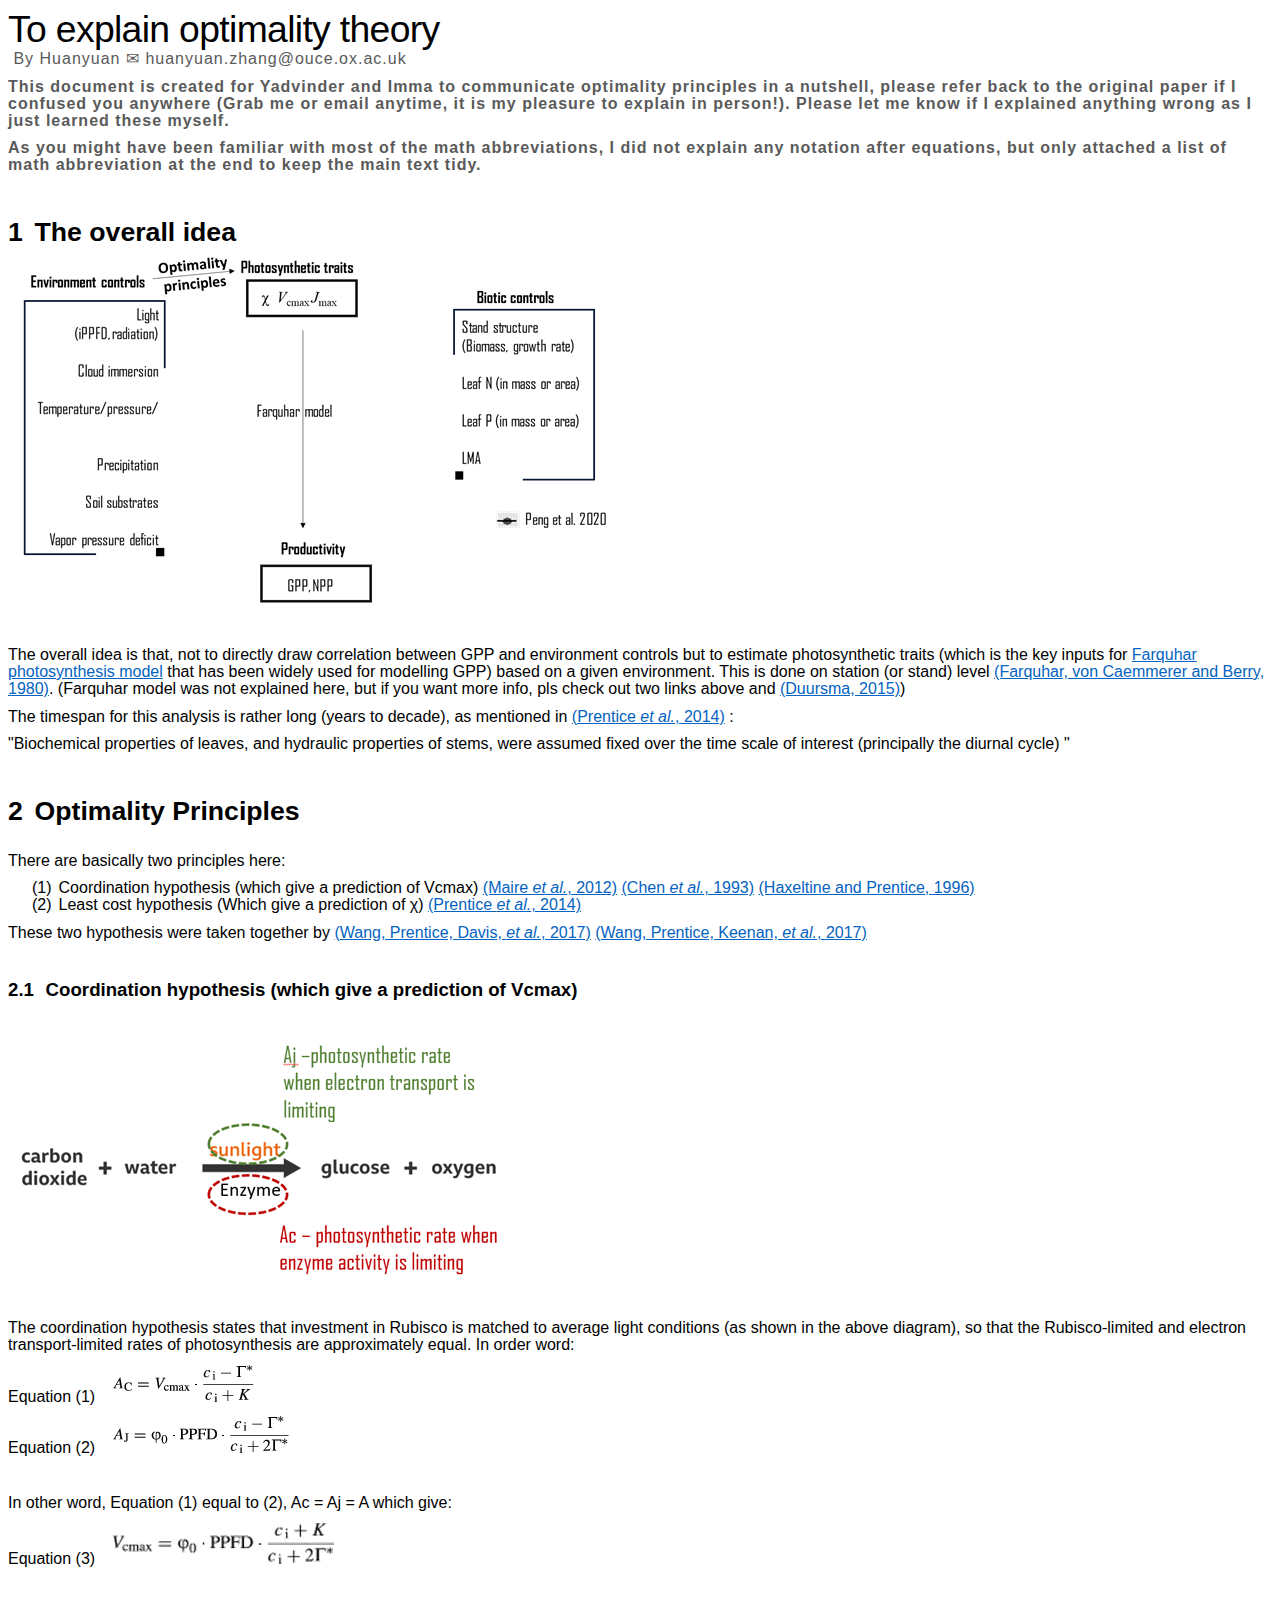
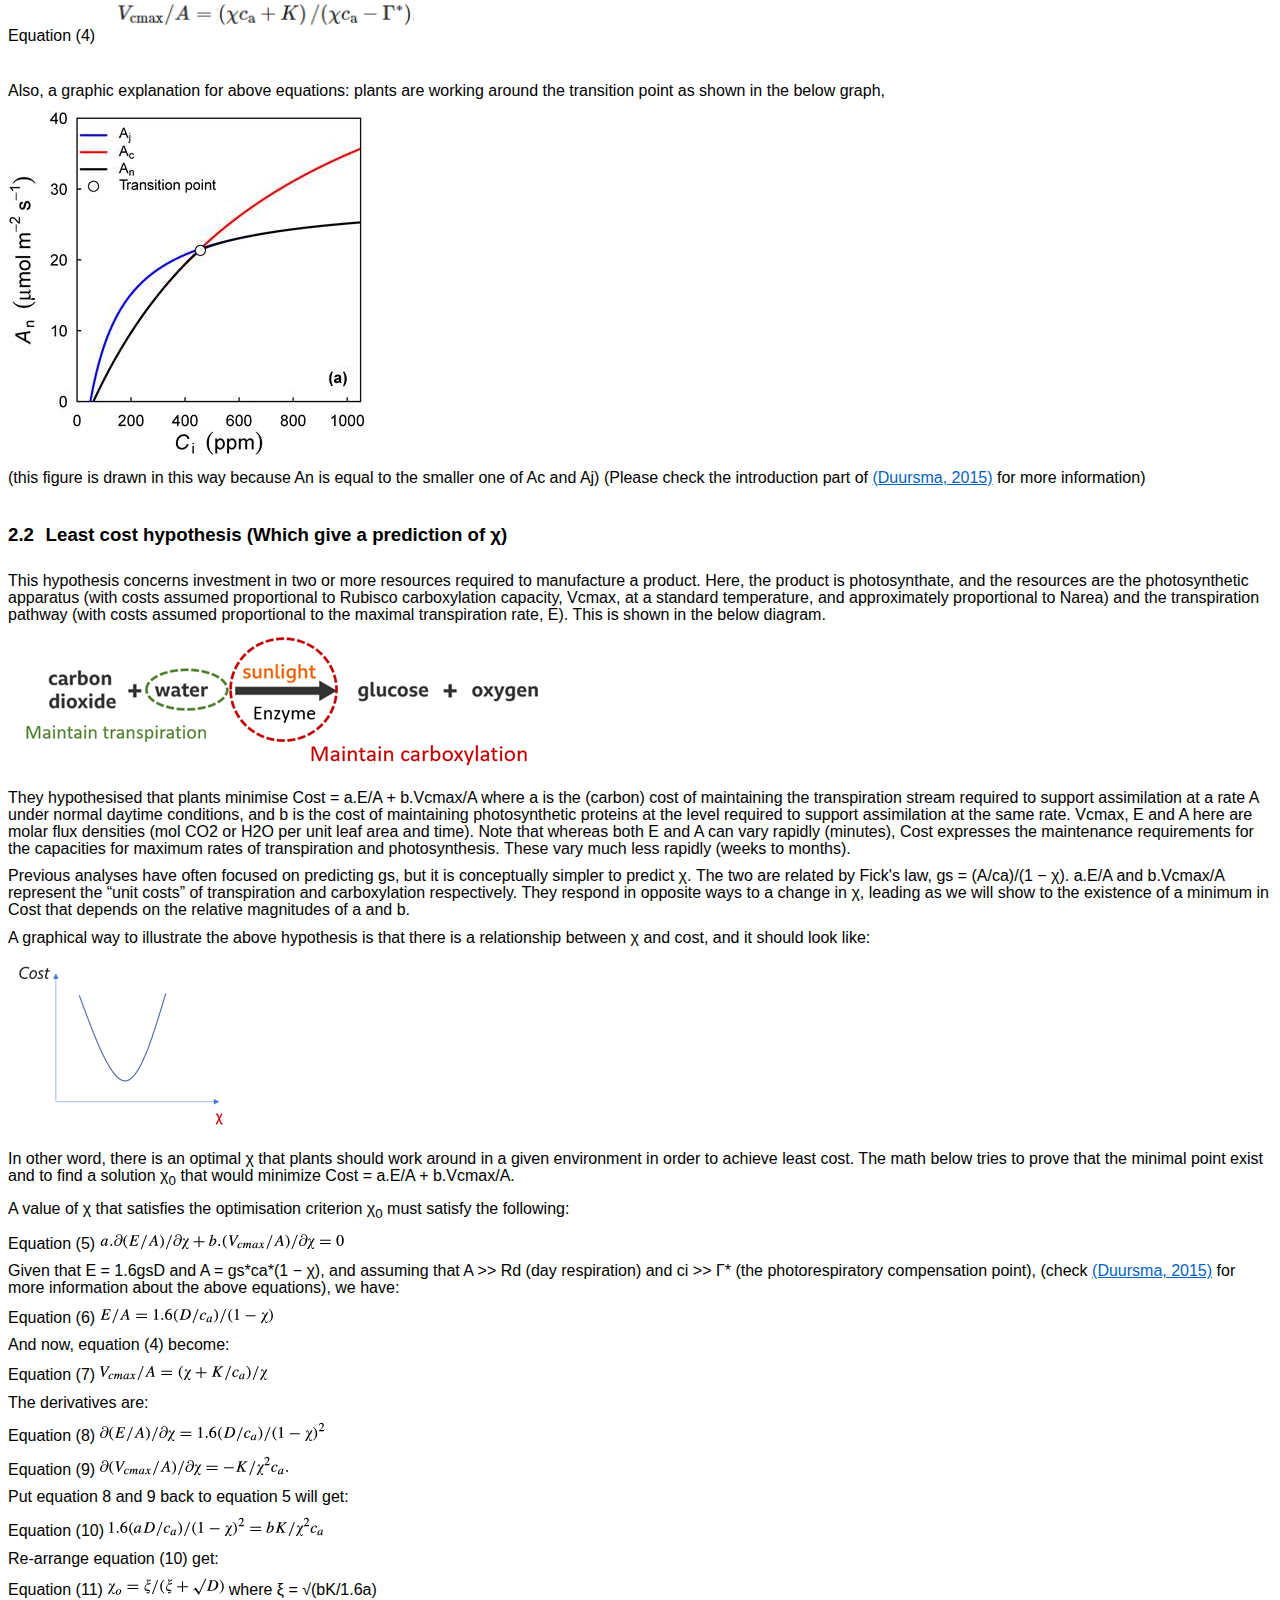
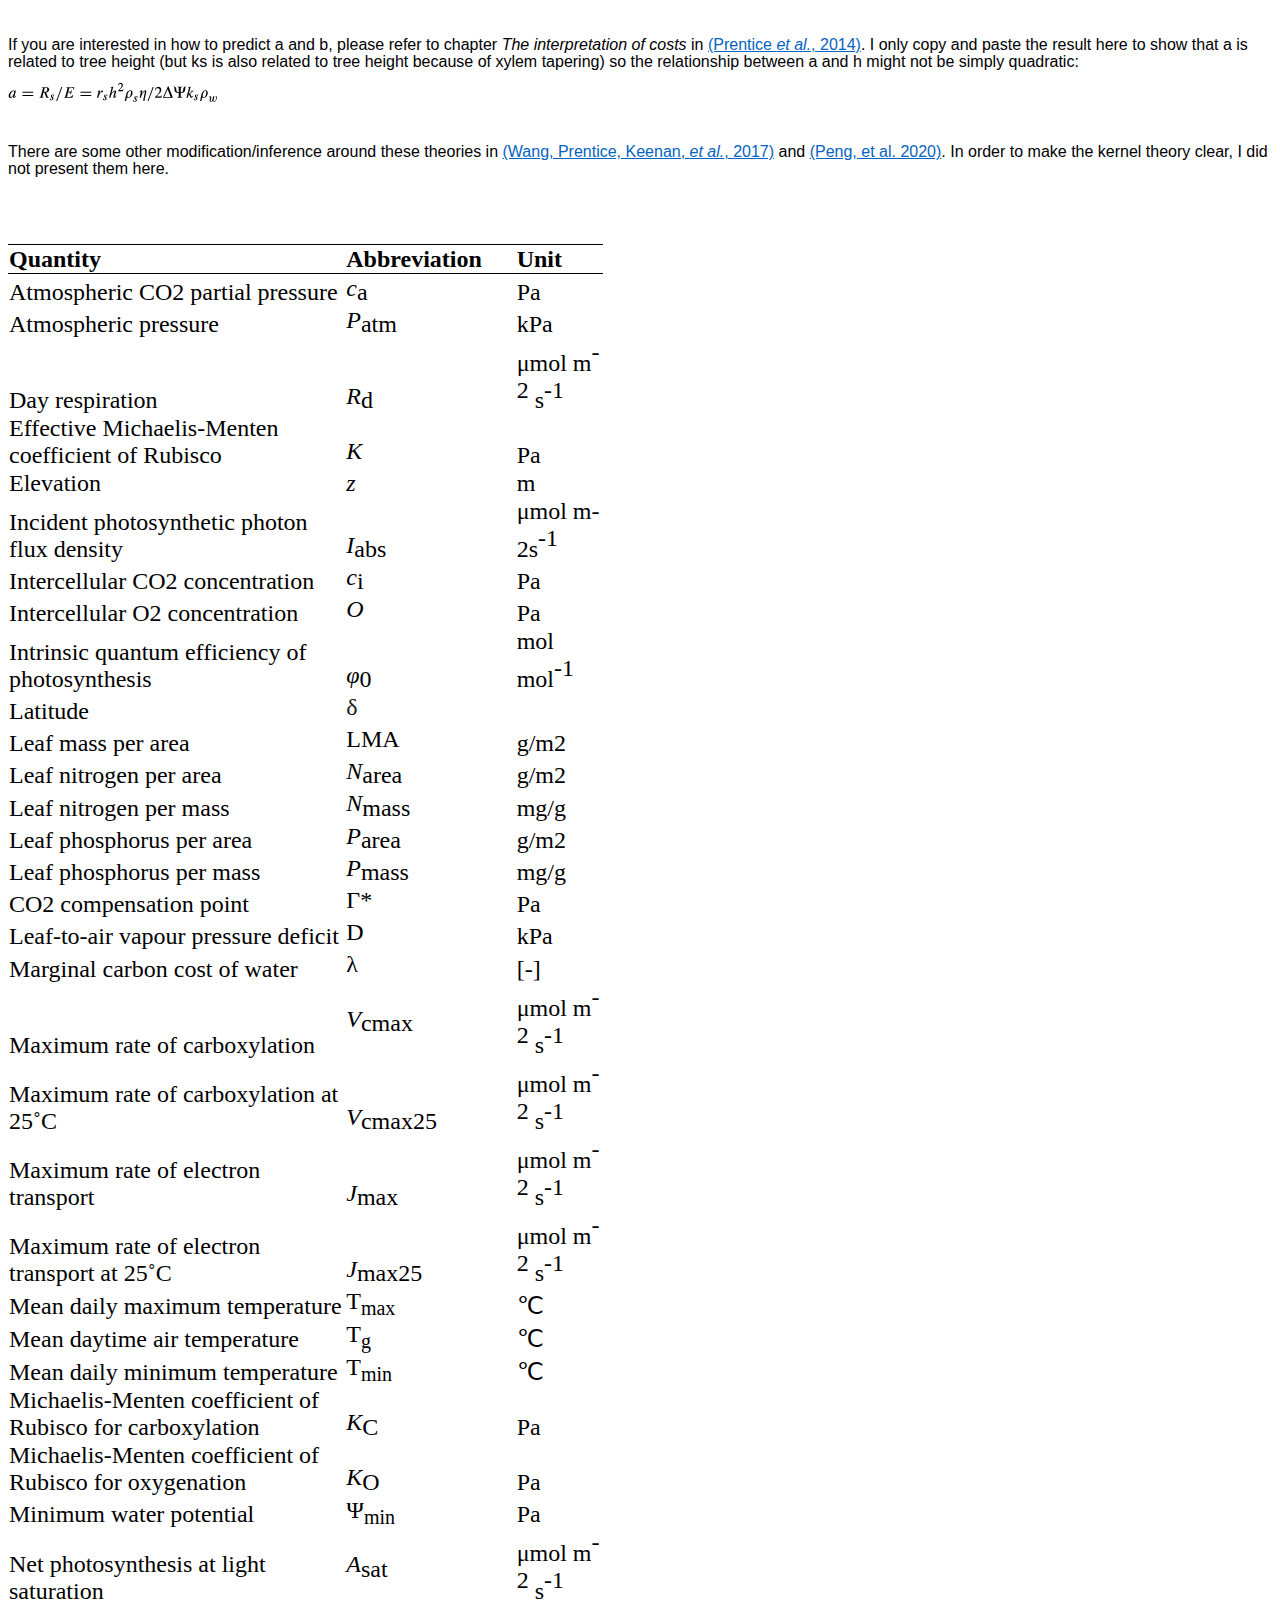
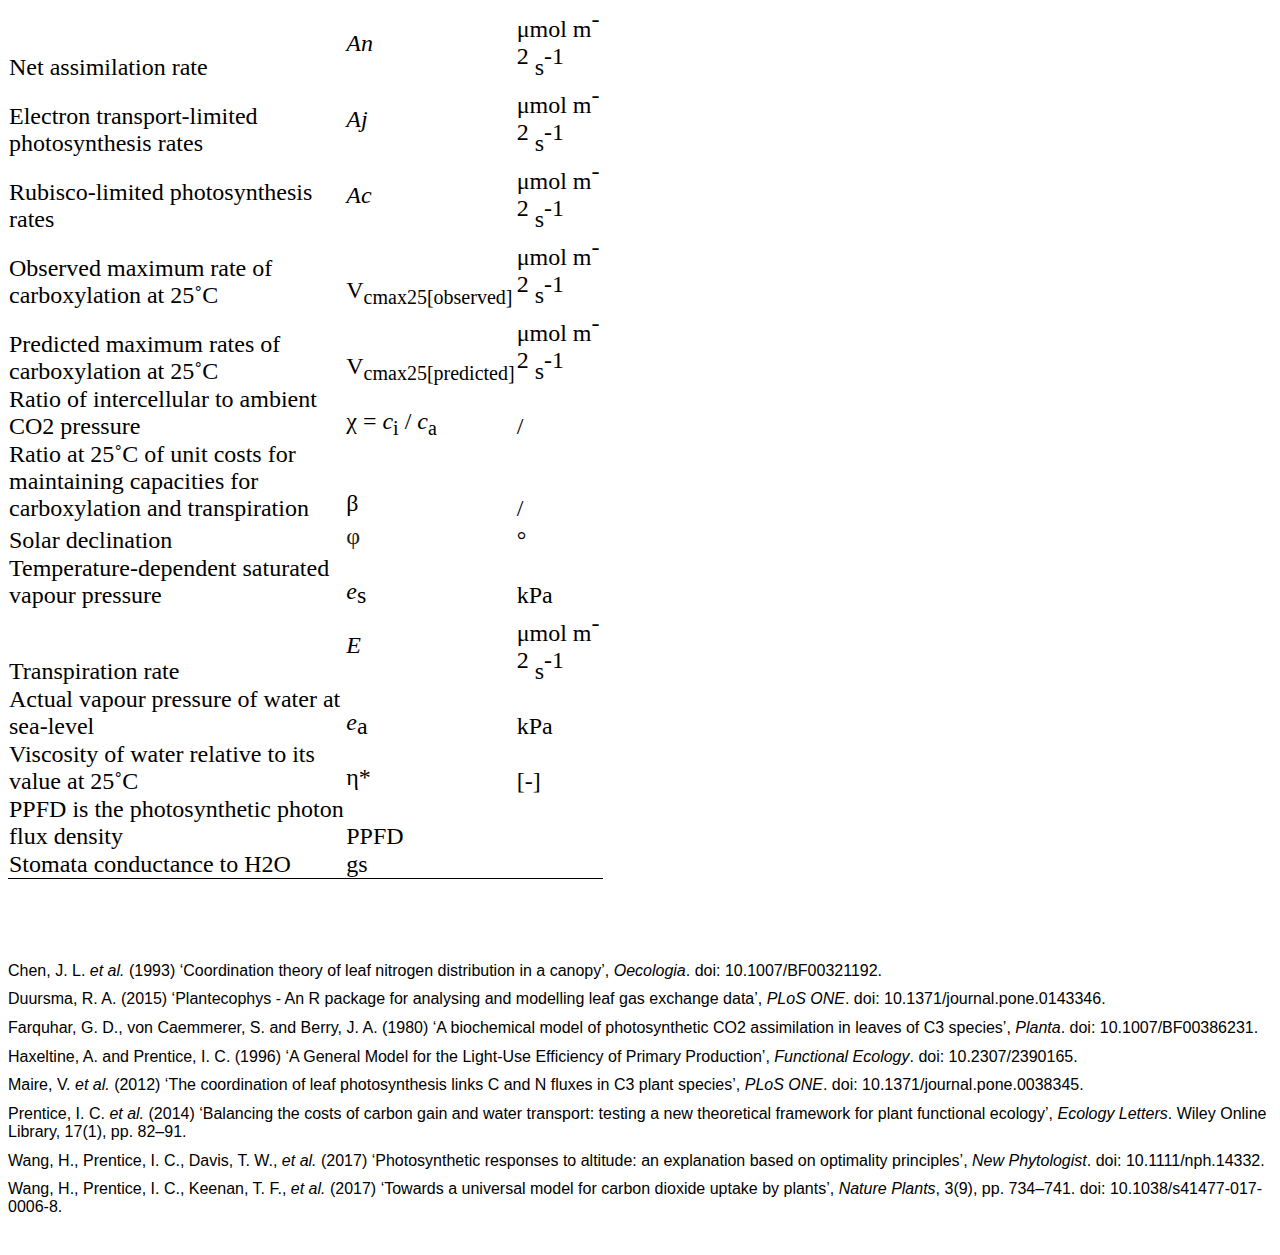
==== commit 3726a0f2: "Update optimality.htm" ====
--- a/optimality.htm
+++ b/optimality.htm
@@ -1744,7 +1744,7 @@
 
 <p class=MsoTitle>To explain optimality theory</p>
 
-<p class=MsoSubtitle><o:p>&nbsp;</o:p></p>
+<p class=MsoSubtitle><o:p>&nbsp;By Huanyuan <span>&#9993;</span> huanyuan.zhang@ouce.ox.ac.uk </o:p></p>
 
 <p class=MsoSubtitle><b>This document is created for Yadvinder and Imma to
 communicate optimality principles in a nutshell, please <span class=GramE>refer
